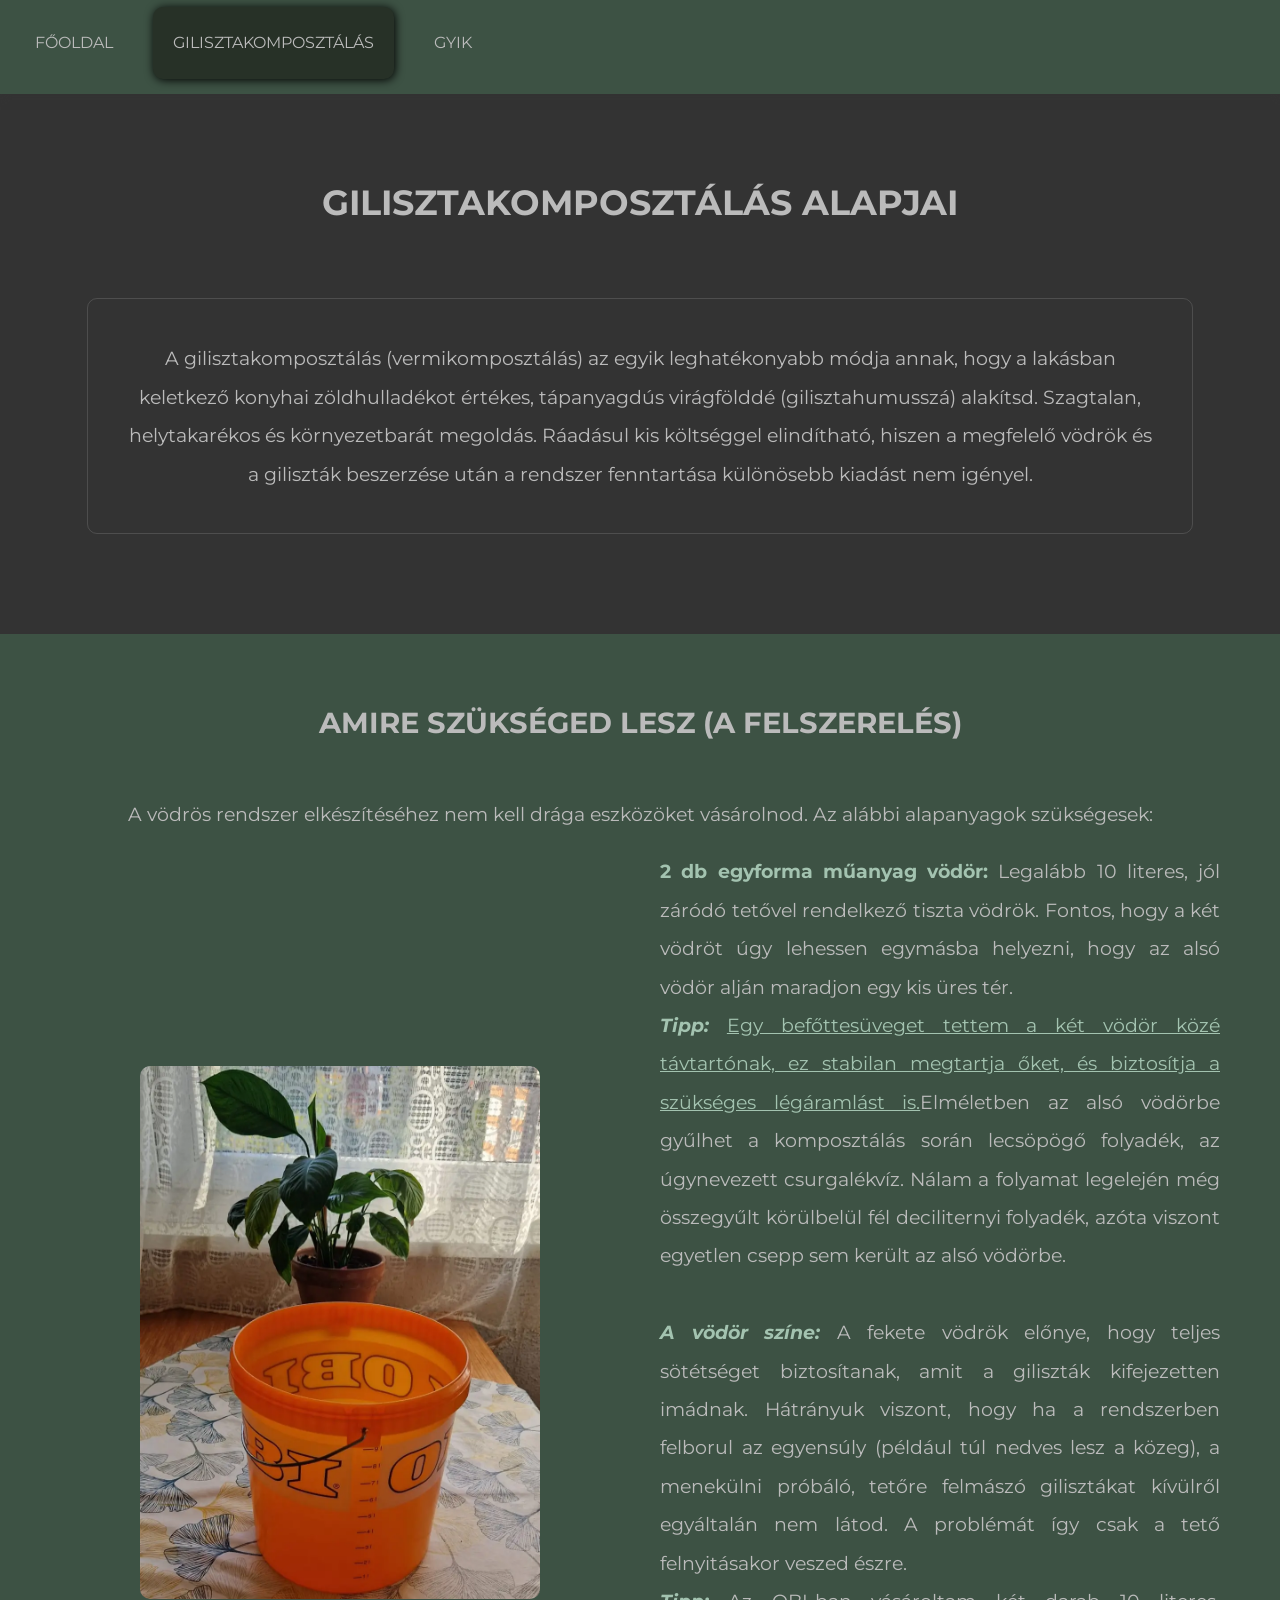
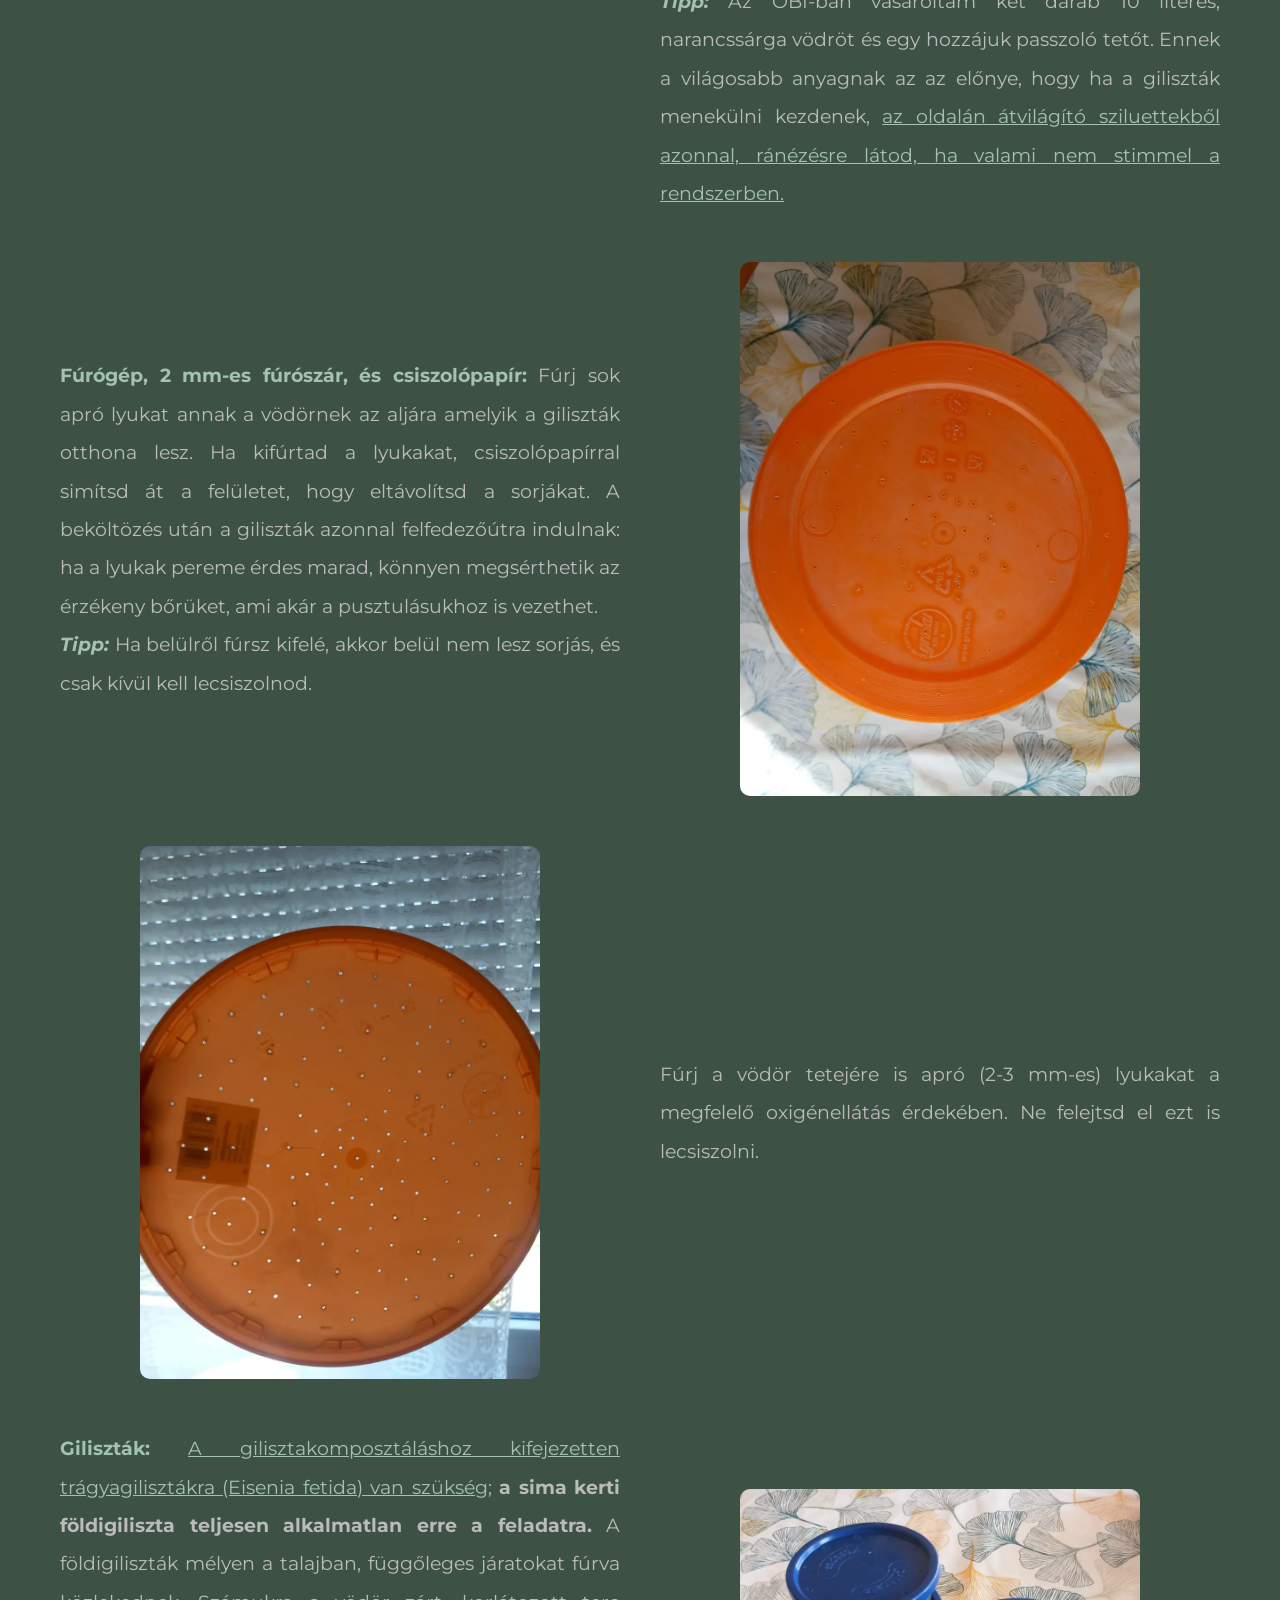
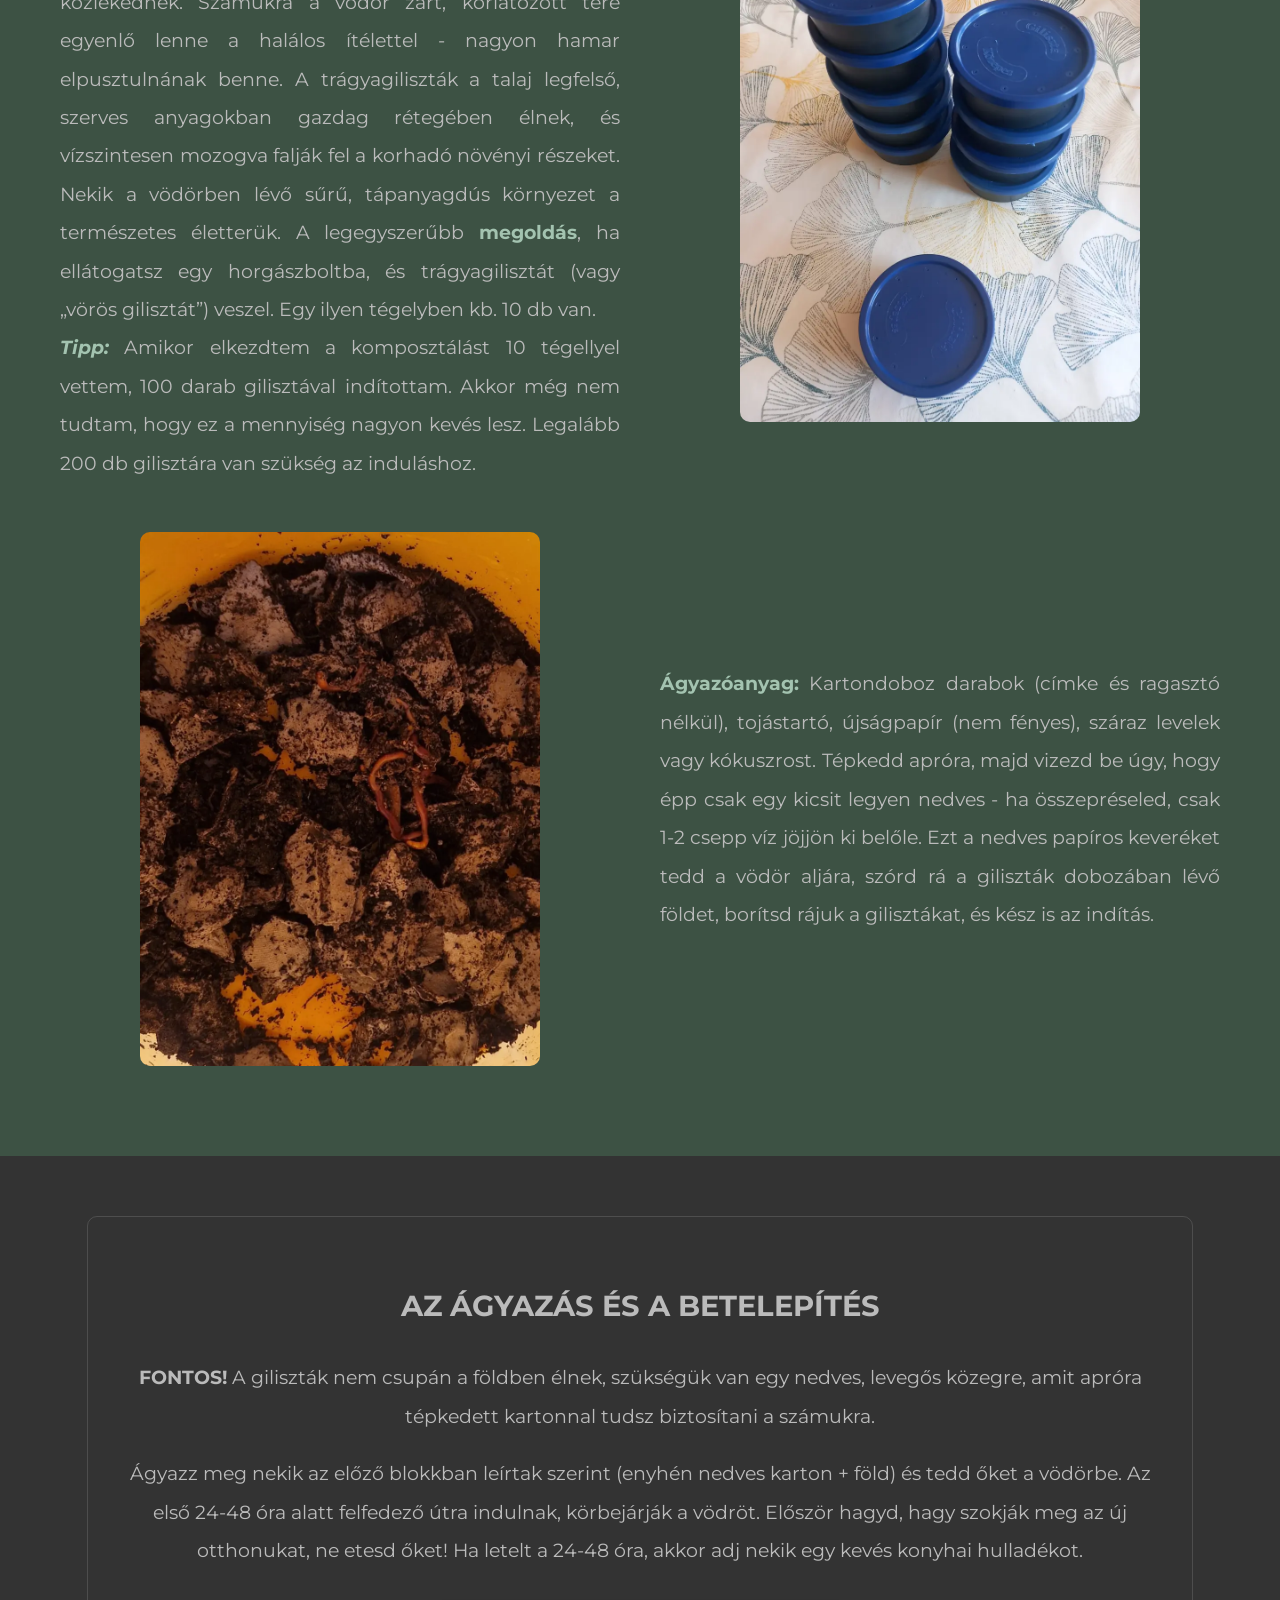
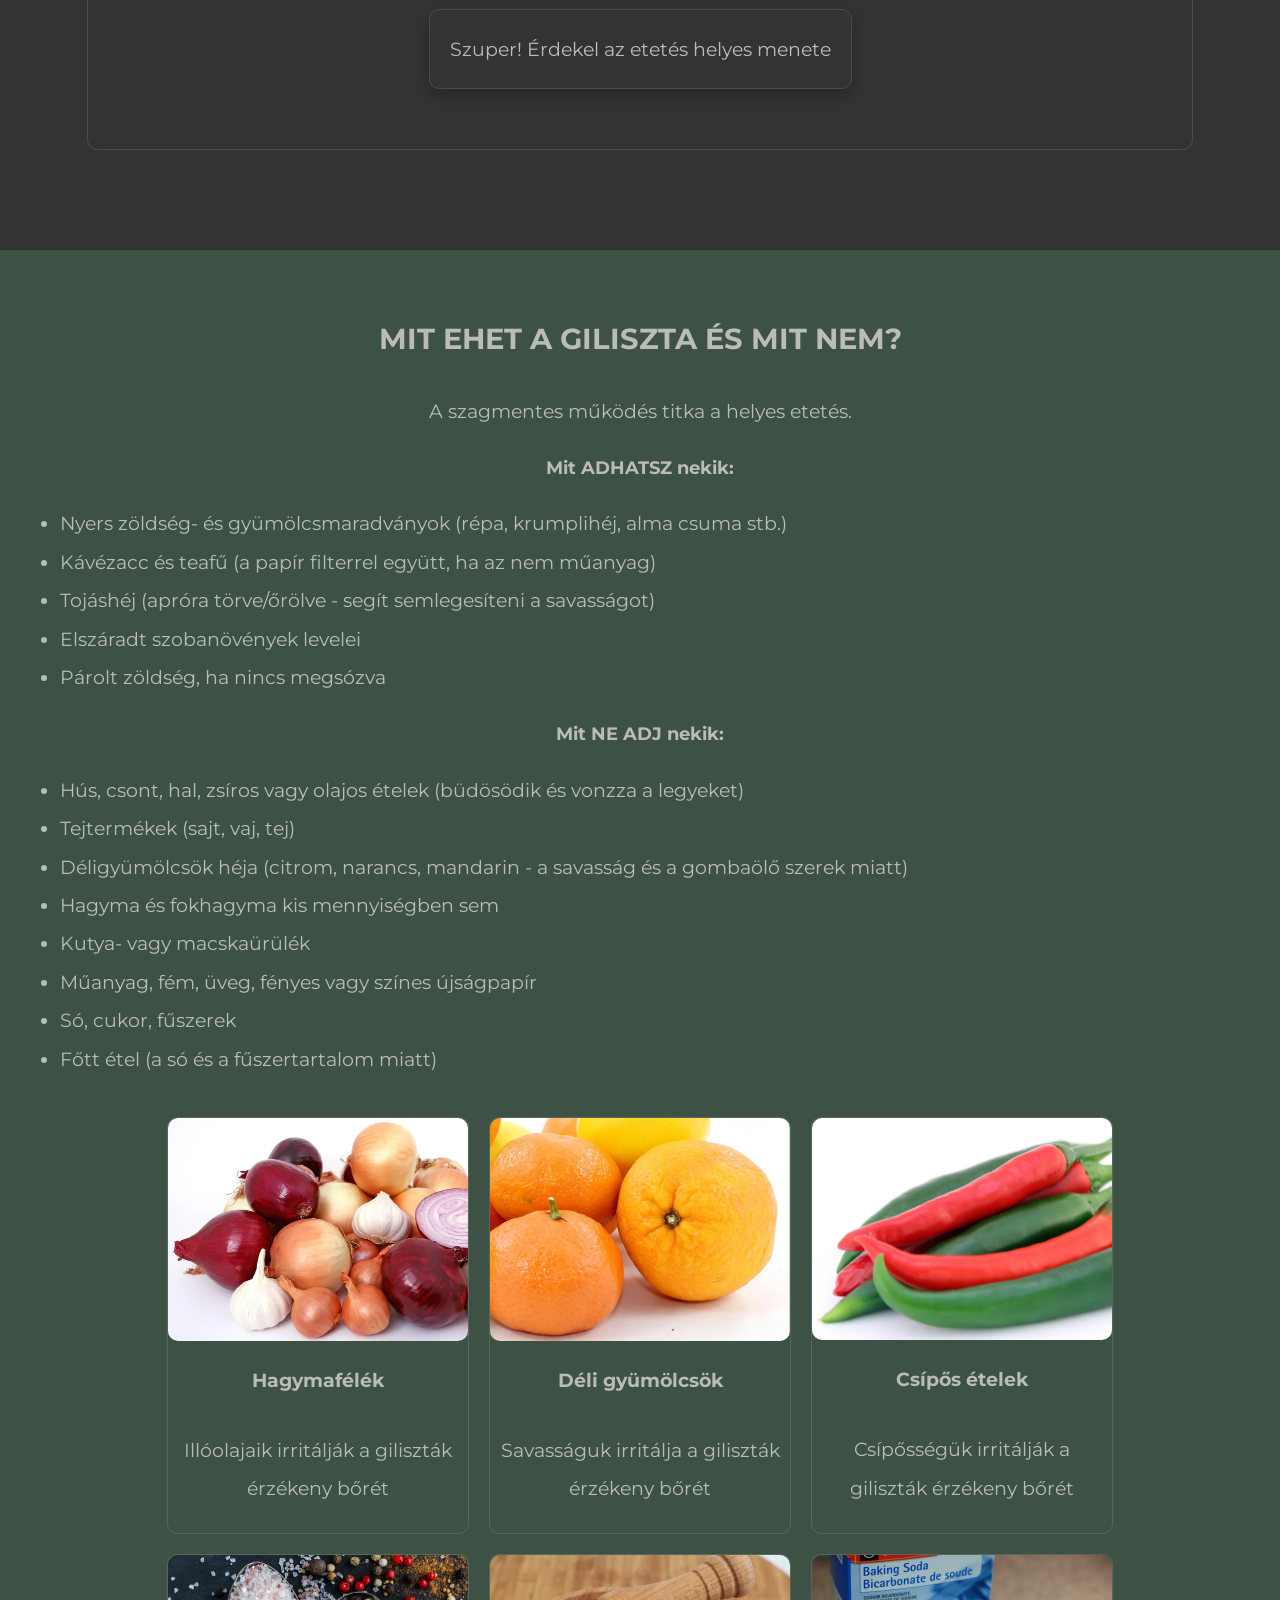
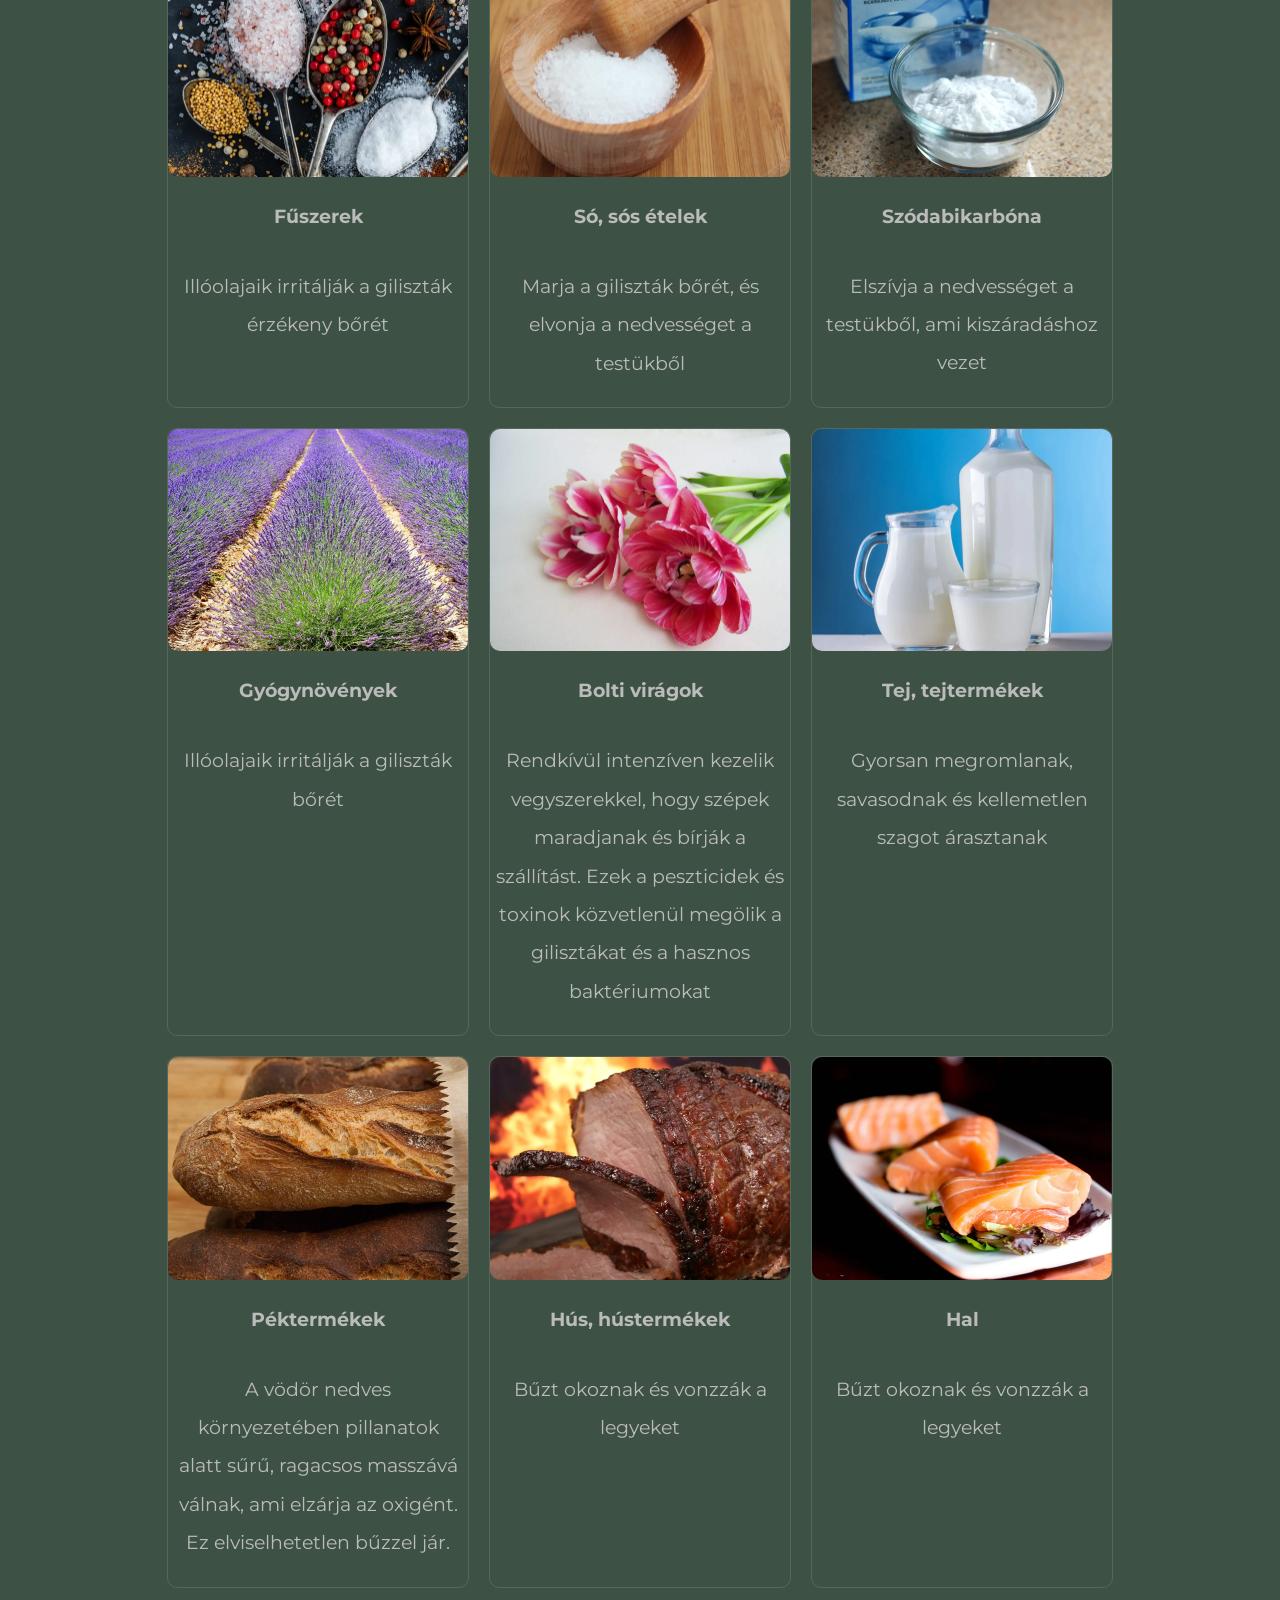
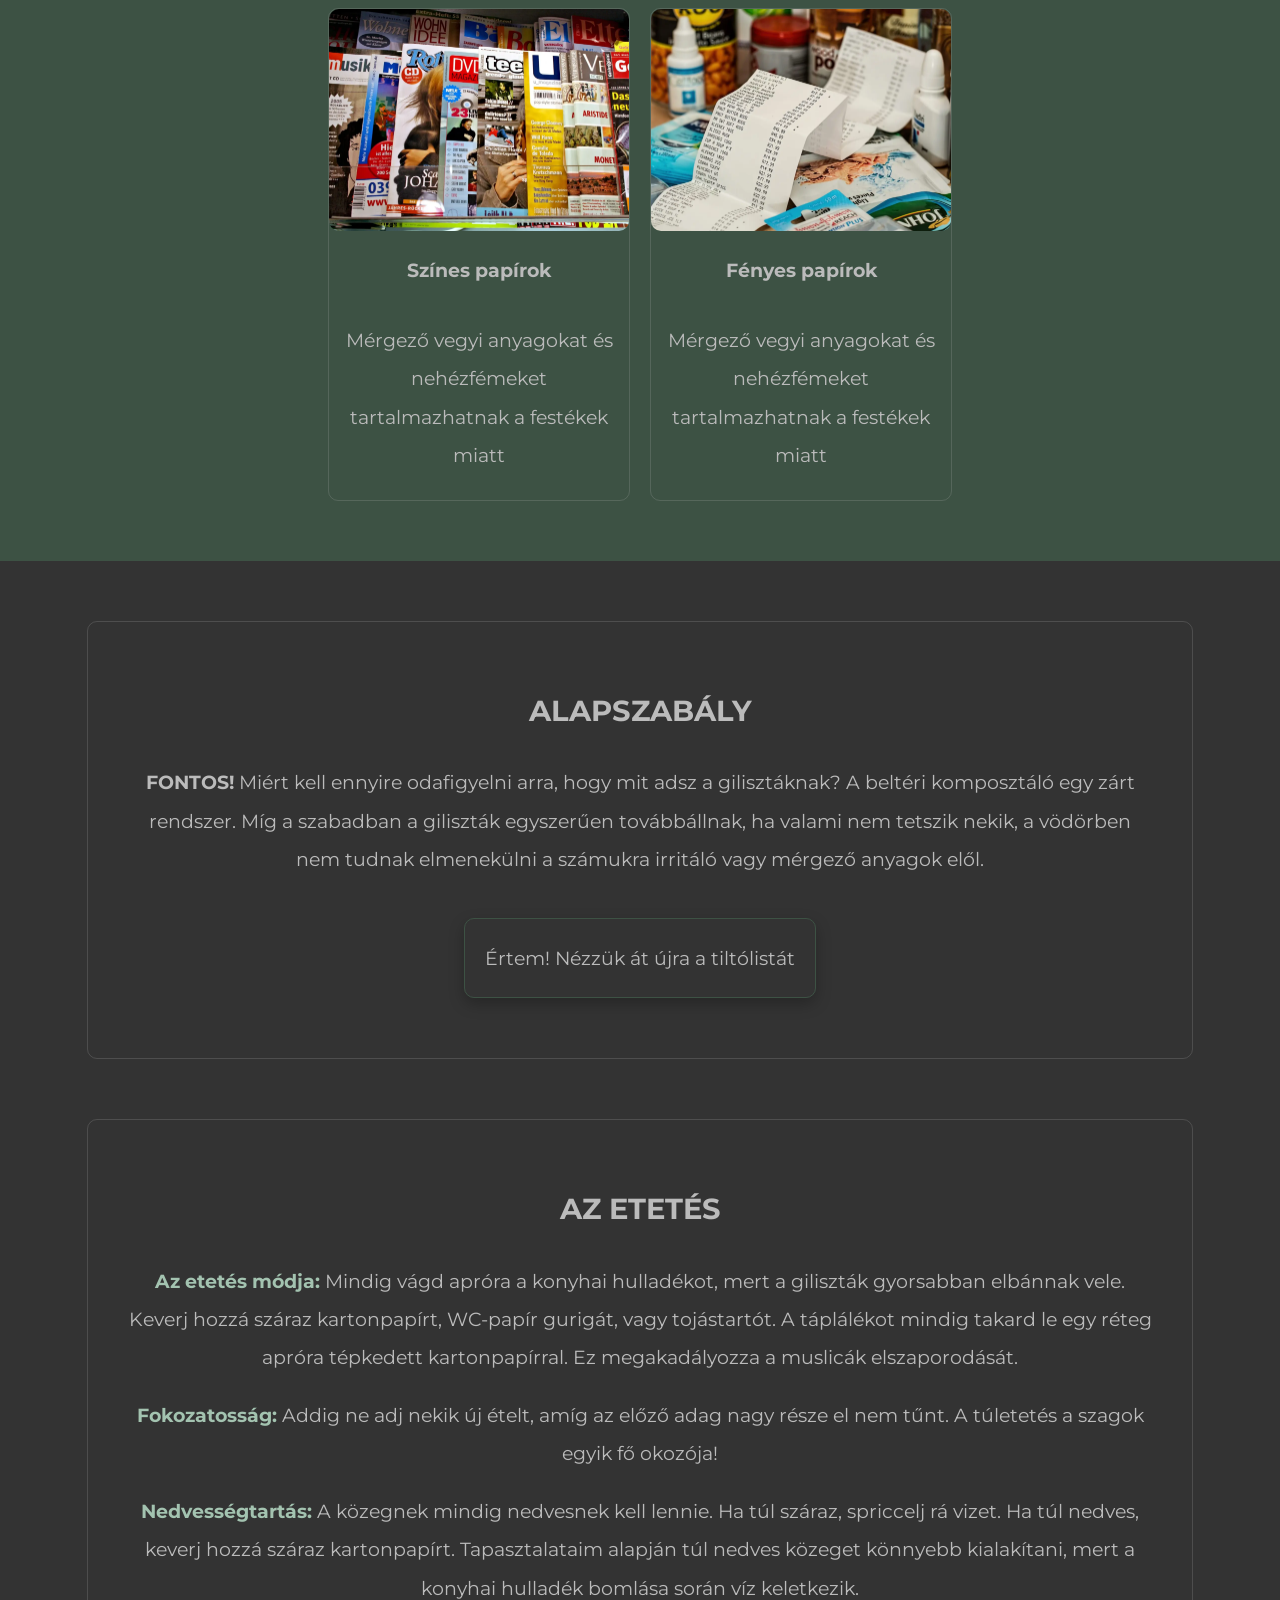
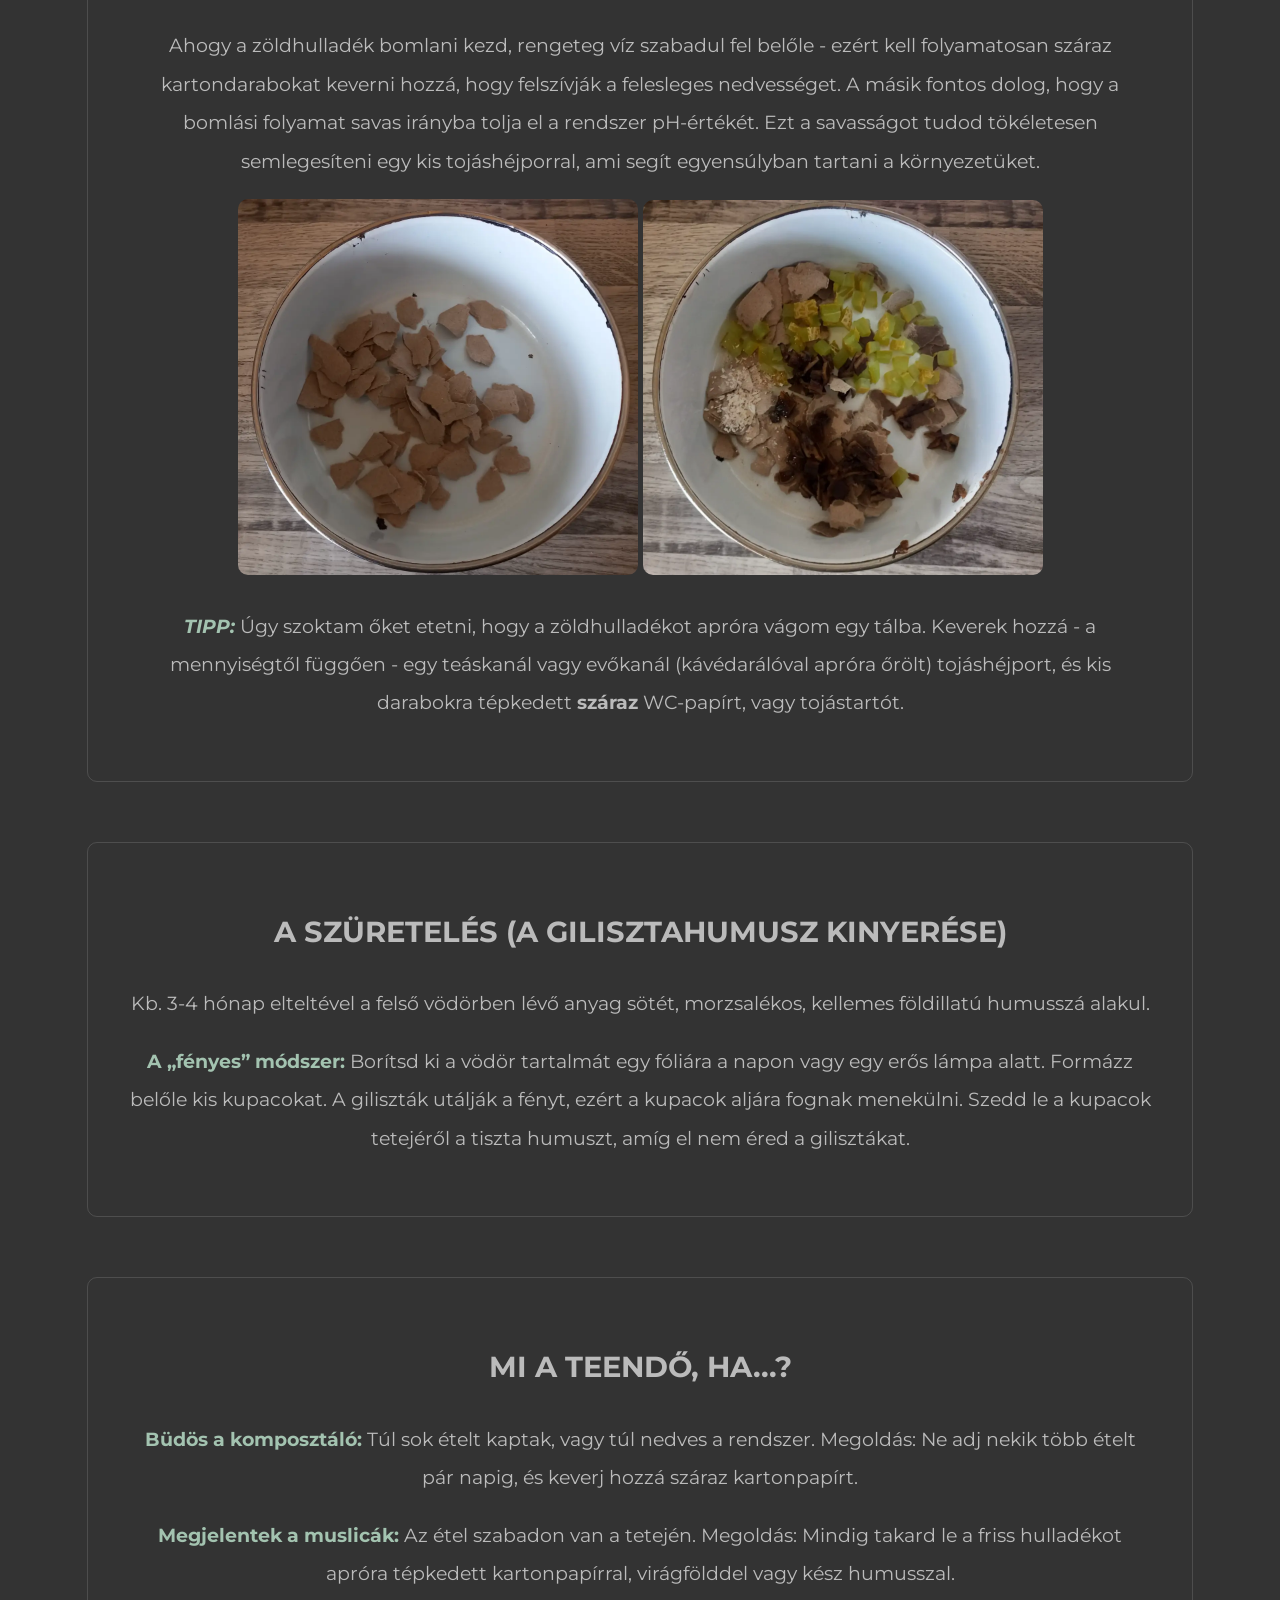
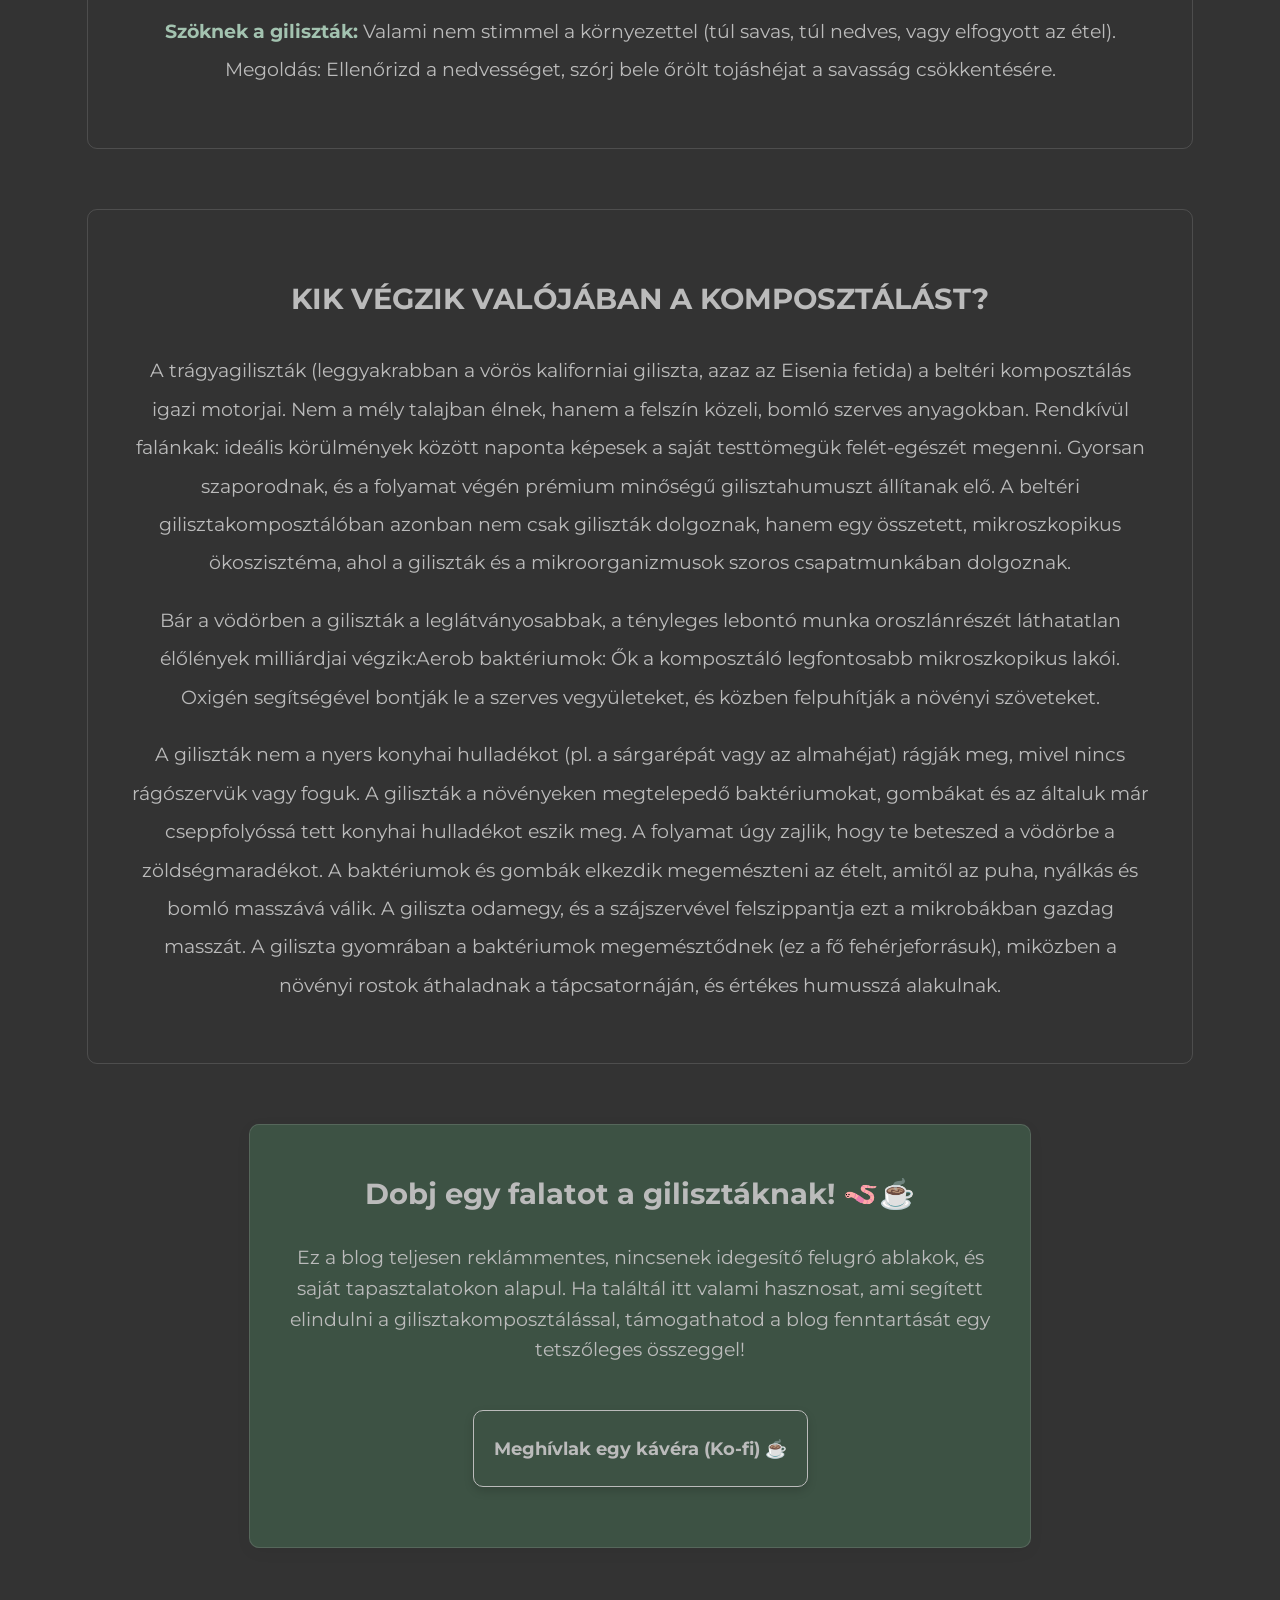
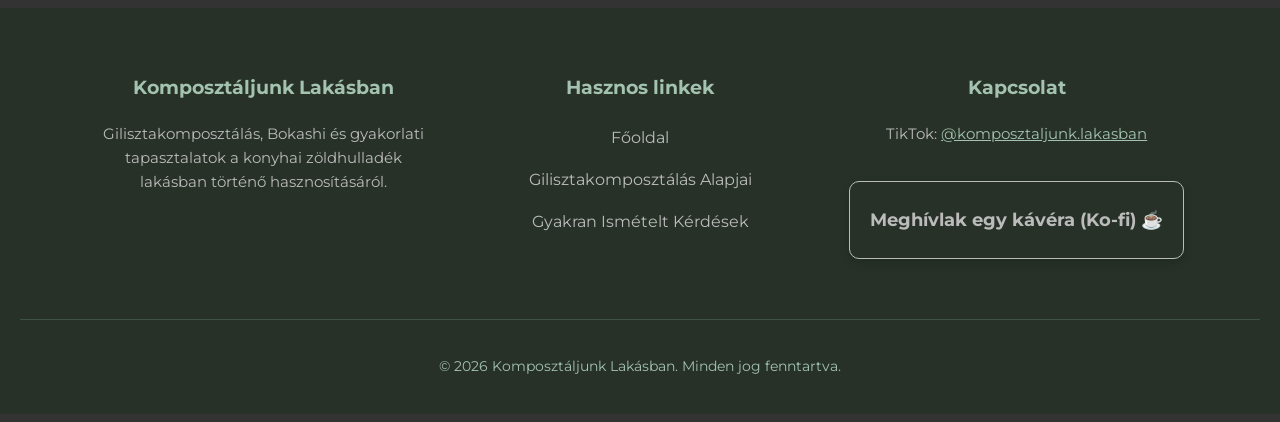
==== gilisztakomposztalas.html @ aea79023 "Update website content" ====
<!DOCTYPE html>
<html lang="hu">
<head>
    <meta charset="UTF-8">
    <meta name="viewport" content="width=device-width, initial-scale=1.0">
    <meta name="description" content="Gilisztakomposztálás lépésről lépésre lakásban: vödrös komposztáló készítése, giliszták betelepítése, etetés, hibák elhárítása és gilisztahumusz kinyerése.">
    <link rel="stylesheet" href="css/style.css">
    <link href="https://fonts.googleapis.com/css2?family=Montserrat:ital,wght@0,100..900;1,100..900&display=swap" rel="stylesheet">
    <title>Gilisztakomposztálás lépésről lépésre</title>
</head>
<body>
    <header>
        <button class="menu-toggle">☰</button>
        <nav class="main-nav">
            <a href="index.html">Főoldal</a>
            
            <div class="submenu-container">
                <a href="gilisztakomposztalas.html" class="submenu-trigger" id="active">Gilisztakomposztálás</a>
                
                <div class="submenu">
                    <a href="#1">Amire szükséged lesz (A felszerelés)</a>
                    <a href="#3">Az ágyazás és a betelepítés</a>
                    <a href="#4">Mit ehet a giliszta és mit nem?</a>
                    <a href="#5">Az etetés</a>
                    <a href="#6">A szüretelés (A gilisztahumusz kinyerése)</a>
                    <a href="#7">Mi a teendő, ha...?</a>
                    <a href="#8">Kik végzik valójában a komposztálást?</a>
                </div>
            </div>
            
            <a href="gyik.html">GYIK</a>
        </nav>

        <h1 id="0">Gilisztakomposztálás alapjai</h1>
        <p class="block">A gilisztakomposztálás (vermikomposztálás) az egyik leghatékonyabb módja annak, hogy a lakásban keletkező konyhai zöldhulladékot értékes, tápanyagdús virágfölddé (gilisztahumusszá) alakítsd. Szagtalan, helytakarékos és környezetbarát megoldás. Ráadásul kis költséggel elindítható, hiszen a megfelelő vödrök és a giliszták beszerzése után a rendszer fenntartása különösebb kiadást nem igényel.</p>  
    </header>

    <main>
        <section class="first bgblock">
            <h2 id="1">Amire szükséged lesz (A felszerelés)</h2>
            <p style="text-align: center;">A vödrös rendszer elkészítéséhez nem kell drága eszközöket vásárolnod. Az alábbi alapanyagok szükségesek:</p>
            <div class="box">
                <img class="box-img" src="assets/images/vodor.webp" alt="10 literes OBI-s vödör">
                <p><b>2 db egyforma műanyag vödör:</b> Legalább 10 literes, jól záródó tetővel rendelkező tiszta vödrök. Fontos, hogy a két vödröt úgy lehessen egymásba helyezni, hogy az alsó vödör alján maradjon egy kis üres tér.<br> <b><i>Tipp: </i></b><a href="assets/images/tavtarto.webp" target="_blank" rel="noopener">Egy befőttesüveget tettem a két vödör közé távtartónak, ez stabilan megtartja őket, és biztosítja a szükséges légáramlást is.</a>Elméletben az alsó vödörbe gyűlhet a komposztálás során lecsöpögő folyadék, az úgynevezett csurgalékvíz. Nálam a folyamat legelején még összegyűlt körülbelül fél deciliternyi folyadék, azóta viszont egyetlen csepp sem került az alsó vödörbe.<br><br><b><i>A vödör színe:</i></b> A fekete vödrök előnye, hogy teljes sötétséget biztosítanak, amit a giliszták kifejezetten imádnak. Hátrányuk viszont, hogy ha a rendszerben felborul az egyensúly (például túl nedves lesz a közeg), a menekülni próbáló, tetőre felmászó gilisztákat kívülről egyáltalán nem látod. A problémát így csak a tető felnyitásakor veszed észre. <br> <b><i>Tipp: </i></b> Az OBI-ban vásároltam két darab 10 literes, narancssárga vödröt és egy hozzájuk passzoló tetőt. Ennek a világosabb anyagnak az az előnye, hogy ha a giliszták menekülni kezdenek, <a href="assets/images/sziluett.webp" target="_blank" rel="noopener">az oldalán átvilágító sziluettekből azonnal, ránézésre látod, ha valami nem stimmel a rendszerben.</a></p>
            </div>
            <div class="box">
                <img class="box-img" src="assets/images/vodoralj.webp" alt="A vödör alja kifúrt szellőzőnyílásokkal">
                <p><b>Fúrógép, 2 mm-es fúrószár, és csiszolópapír:</b> Fúrj sok apró lyukat annak a vödörnek az aljára amelyik a giliszták otthona lesz. Ha kifúrtad a lyukakat, csiszolópapírral simítsd át a felületet, hogy eltávolítsd a sorjákat. A beköltözés után a giliszták azonnal felfedezőútra indulnak: ha a lyukak pereme érdes marad, könnyen megsérthetik az érzékeny bőrüket, ami akár a pusztulásukhoz is vezethet.<br> <b><i>Tipp: </b></i>Ha belülről fúrsz kifelé, akkor belül nem lesz sorjás, és csak kívül kell lecsiszolnod.</p>
            </div>
            <div class="box">
                <img class="box-img" src="assets/images/vodor-teto.webp" alt="Kifúrt lyukak a vödör tetején">
                <p>Fúrj a vödör tetejére is apró (2-3 mm-es) lyukakat a megfelelő oxigénellátás érdekében. Ne felejtsd el ezt is lecsiszolni.</p>
            </div>

            <div class="box">
                <img class="box-img" src="assets/images/giliszta_tegely.webp" alt="Trágyagiliszták egy tégelyben">
                <p><b>Giliszták: </b><a href="assets/images/gilisztak.webp" target="_blank" rel="noopener">A gilisztakomposztáláshoz kifejezetten trágyagilisztákra (Eisenia fetida) van szükség;</a> <strong>a sima kerti földigiliszta teljesen alkalmatlan erre a feladatra.</strong> A földigiliszták mélyen a talajban, függőleges járatokat fúrva közlekednek. Számukra a vödör zárt, korlátozott tere egyenlő lenne a halálos ítélettel - nagyon hamar elpusztulnának benne. A trágyagiliszták a talaj legfelső, szerves anyagokban gazdag rétegében élnek, és vízszintesen mozogva falják fel a korhadó növényi részeket. Nekik a vödörben lévő sűrű, tápanyagdús környezet a természetes életterük. A legegyszerűbb <b>megoldás</b>, ha ellátogatsz egy horgászboltba, és trágyagilisztát (vagy „vörös gilisztát”) veszel. Egy ilyen tégelyben kb. 10 db van. <br> <b><i>Tipp:</i></b> Amikor elkezdtem a komposztálást 10 tégellyel vettem, 100 darab gilisztával indítottam. Akkor még nem tudtam, hogy ez a mennyiség nagyon kevés lesz. Legalább 200 db gilisztára van szükség az induláshoz.</p>
            </div>

            <div class="box">
                <img class="box-img" src="assets/images/agyazoanyag.webp" alt="Apróra tépkedett, benedvesített karton ágyazóanyag">
                <p><b>Ágyazóanyag:</b> Kartondoboz darabok (címke és ragasztó nélkül), tojástartó, újságpapír (nem fényes), száraz levelek vagy kókuszrost. Tépkedd apróra, majd vizezd be úgy, hogy épp csak egy kicsit legyen nedves - ha összepréseled, csak 1-2 csepp víz jöjjön ki belőle. Ezt a nedves papíros keveréket tedd a vödör aljára, szórd rá a giliszták dobozában lévő földet, borítsd rájuk a gilisztákat, és kész is az indítás.</p>
            </div>
        </section>

        <section class="block">
            <h2 id="3">Az ágyazás és a betelepítés</h2>
            <p><strong>FONTOS!</strong> A giliszták nem csupán a földben élnek, szükségük van egy nedves, levegős közegre, amit apróra tépkedett kartonnal tudsz biztosítani a számukra.</p>
            <p>Ágyazz meg nekik az előző blokkban leírtak szerint (enyhén nedves karton + föld) és tedd őket a vödörbe. Az első 24-48 óra alatt felfedező útra indulnak, körbejárják a vödröt. Először hagyd, hagy szokják meg az új otthonukat, ne etesd őket! Ha letelt a 24-48 óra, akkor adj nekik egy kevés konyhai hulladékot.</p>
            <a href="#5" class="btn">Szuper! Érdekel az etetés helyes menete</a>
        </section>

        <section class="bgblock">
            <h2 id="4" style="text-align: center;">Mit ehet a giliszta és mit nem?</h2>
            <p style="text-align: center;">A szagmentes működés titka a helyes etetés.</p>

            <h3>Mit ADHATSZ nekik:</h3>
                <ul class="list">
                    <li>Nyers zöldség- és gyümölcsmaradványok (répa, krumplihéj, alma csuma stb.)</li>
                    <li>Kávézacc és teafű (a papír filterrel együtt, ha az nem műanyag)</li>
                    <li>Tojáshéj (apróra törve/őrölve - segít semlegesíteni a savasságot)</li>
                    <li>Elszáradt szobanövények levelei</li>
                    <li>Párolt zöldség, ha nincs megsózva</li>
                </ul>

            <h3 id="stop">Mit NE ADJ nekik:</h3>
                <ul class="list">
                    <li>Hús, csont, hal, zsíros vagy olajos ételek (büdösödik és vonzza a legyeket)</li>
                    <li>Tejtermékek (sajt, vaj, tej)</li>
                    <li>Déligyümölcsök héja (citrom, narancs, mandarin - a savasság és a gombaölő szerek miatt)</li>
                    <li>Hagyma és fokhagyma kis mennyiségben sem</li>
                    <li>Kutya- vagy macskaürülék</li>
                    <li>Műanyag, fém, üveg, fényes vagy színes újságpapír</li>
                    <li>Só, cukor, fűszerek</li>
                    <li>Főtt étel (a só és a fűszertartalom miatt)</li>
                </ul>

                <div class="container-card">
                    <div class="card">
                        <img class="card-img" src="assets/images/hagyma.webp" alt="">
                        <h4>Hagymafélék</h4>
                        <p>Illóolajaik irritálják a giliszták érzékeny bőrét</p>
                    </div>

                    <div class="card">
                        <img class="card-img" src="assets/images/citrom.webp" alt="">
                        <h4>Déli gyümölcsök</h4>
                        <p>Savasságuk irritálja a giliszták érzékeny bőrét</p>
                    </div>

                    <div class="card">
                        <img class="card-img" src="assets/images/chili.webp" alt="">
                        <h4>Csípős ételek</h4>
                        <p>Csípősségük irritálják a giliszták érzékeny bőrét</p>
                    </div>

                    <div class="card">
                        <img class="card-img" src="assets/images/fuszerek.webp" alt="">
                        <h4>Fűszerek</h4>
                        <p>Illóolajaik irritálják a giliszták érzékeny bőrét</p>
                    </div>

                    <div class="card">
                        <img class="card-img" src="assets/images/so.webp" alt="">
                        <h4>Só, sós ételek</h4>
                        <p>Marja a giliszták bőrét, és elvonja a nedvességet a testükből</p>
                    </div>

                    <div class="card">
                        <img class="card-img" src="assets/images/szodabikarbona.webp" alt="">
                        <h4>Szódabikarbóna</h4>
                        <p>Elszívja a nedvességet a testükből, ami kiszáradáshoz vezet</p>
                    </div>

                    <div class="card">
                        <img class="card-img" src="assets/images/gyogynoveny.webp" alt="">
                        <h4>Gyógynövények</h4>
                        <p>Illóolajaik irritálják a giliszták bőrét</p>
                    </div>

                    <div class="card">
                        <img class="card-img" src="assets/images/virag.webp" alt="">
                        <h4>Bolti virágok</h4>
                        <p>Rendkívül intenzíven kezelik vegyszerekkel, hogy szépek maradjanak és bírják a szállítást. Ezek a peszticidek és toxinok közvetlenül megölik a gilisztákat és a hasznos baktériumokat</p>
                    </div>

                    <div class="card">
                        <img class="card-img" src="assets/images/tejtermekek.webp" alt="">
                        <h4>Tej, tejtermékek</h4>
                        <p>Gyorsan megromlanak, savasodnak és kellemetlen szagot árasztanak</p>
                    </div>

                    <div class="card"> 
                        <img class="card-img" src="assets/images/pektermekek.webp" alt="">
                        <h4>Péktermékek</h4>
                        <p>A vödör nedves környezetében pillanatok alatt sűrű, ragacsos masszává válnak, ami elzárja az oxigént. Ez elviselhetetlen bűzzel jár.</p>
                    </div>

                    <div class="card">
                        <img class="card-img" src="assets/images/hustermekek.webp" alt="">
                        <h4>Hús, hústermékek</h4>
                        <p>Bűzt okoznak és vonzzák a legyeket</p>
                    </div>

                    <div class="card">
                        <img class="card-img" src="assets/images/hal.webp" alt="">
                        <h4>Hal</h4>
                        <p>Bűzt okoznak és vonzzák a legyeket</p>
                    </div>

                    <div class="card">
                        <img class="card-img" src="assets/images/magazin.webp" alt="">
                        <h4>Színes papírok</h4>
                        <p>Mérgező vegyi anyagokat és nehézfémeket tartalmazhatnak a festékek miatt</p>
                    </div>

                    <div class="card">
                        <img class="card-img" src="assets/images/blokk.webp" alt="">
                        <h4>Fényes papírok</h4>
                        <p>Mérgező vegyi anyagokat és nehézfémeket tartalmazhatnak a festékek miatt</p>
                    </div>
                </div>
        </section>

        <section id="basic" class="block">
            <h2 id="basic-szabaly">Alapszabály</h2>
            <p><strong>FONTOS!</strong> Miért kell ennyire odafigyelni arra, hogy mit adsz a gilisztáknak? A beltéri komposztáló egy zárt rendszer. Míg a szabadban a giliszták egyszerűen továbbállnak, ha valami nem tetszik nekik, a vödörben nem tudnak elmenekülni a számukra irritáló vagy mérgező anyagok elől.</p>
            <a href="#stop" class="btn">Értem! Nézzük át újra a tiltólistát</a>
        </section>

        <section class="block">
            <h2 id="5">Az etetés</h2>
            <p><b>Az etetés módja:</b> Mindig vágd apróra a konyhai hulladékot, mert a giliszták gyorsabban elbánnak vele. Keverj hozzá száraz kartonpapírt, WC-papír gurigát, vagy tojástartót. A táplálékot mindig takard le egy réteg apróra tépkedett kartonpapírral. Ez megakadályozza a muslicák elszaporodását.</p>

            <p><b>Fokozatosság:</b> Addig ne adj nekik új ételt, amíg az előző adag nagy része el nem tűnt. A túletetés a szagok egyik fő okozója!</p>

            <p><b>Nedvességtartás:</b> A közegnek mindig nedvesnek kell lennie. Ha túl száraz, spriccelj rá vizet. Ha túl nedves, keverj hozzá száraz kartonpapírt. Tapasztalataim alapján túl nedves közeget könnyebb kialakítani, mert a konyhai hulladék bomlása során víz keletkezik.</p>

            <p>Ahogy a zöldhulladék bomlani kezd, rengeteg víz szabadul fel belőle - ezért kell folyamatosan száraz kartondarabokat keverni hozzá, hogy felszívják a felesleges nedvességet. A másik fontos dolog, hogy a bomlási folyamat savas irányba tolja el a rendszer pH-értékét. Ezt a savasságot tudod tökéletesen semlegesíteni egy kis tojáshéjporral, ami segít egyensúlyban tartani a környezetüket.</p>

            <img class="etetes-img" src="assets/images/etetes1.webp" alt="Egy mély tál, amiben egy WC-papír guriga apró darabokra van tépkedve.">
            <img class="etetes-img" src="assets/images/etetes2.webp" alt="Ugyanaz a mély tál, amiben a WC-papír guriga darabok mellett banánhéj, sárgadinnyehéj darabok és egy kevés tojáshéjpor van.">

            <p><b><i>TIPP: </i></b>Úgy szoktam őket etetni, hogy a zöldhulladékot apróra vágom egy tálba. Keverek hozzá - a mennyiségtől függően - egy teáskanál vagy evőkanál (kávédarálóval apróra őrölt) tojáshéjport, és kis darabokra tépkedett <strong>száraz</strong> WC-papírt, vagy tojástartót.</p>

        </section>

        <section class="block">
            <h2 id="6">A szüretelés (A gilisztahumusz kinyerése)</h2>

            <p>Kb. 3-4 hónap elteltével a felső vödörben lévő anyag sötét, morzsalékos, kellemes földillatú humusszá alakul.</p>

            <p><b>A „fényes” módszer:</b> Borítsd ki a vödör tartalmát egy fóliára a napon vagy egy erős lámpa alatt. Formázz belőle kis kupacokat. A giliszták utálják a fényt, ezért a kupacok aljára fognak menekülni. Szedd le a kupacok tetejéről a tiszta humuszt, amíg el nem éred a gilisztákat.</p>
        </section>

        <section class="block">
            <h2 id="7">Mi a teendő, ha...?</h2>

            <p><b>Büdös a komposztáló:</b> Túl sok ételt kaptak, vagy túl nedves a rendszer. Megoldás: Ne adj nekik több ételt pár napig, és keverj hozzá száraz kartonpapírt.</p>

            <p><b>Megjelentek a muslicák:</b> Az étel szabadon van a tetején. Megoldás: Mindig takard le a friss hulladékot apróra tépkedett kartonpapírral, virágfölddel vagy kész humusszal.</p>

            <p><b>Szöknek a giliszták:</b> Valami nem stimmel a környezettel (túl savas, túl nedves, vagy elfogyott az étel). Megoldás: Ellenőrizd a nedvességet, szórj bele őrölt tojáshéjat a savasság csökkentésére.</p>
    
        </section>

        <section class="block">
            <h2 id="8">Kik végzik valójában a komposztálást?</h2>
            <p>A trágyagiliszták (leggyakrabban a vörös kaliforniai giliszta, azaz az Eisenia fetida) a beltéri komposztálás igazi motorjai. Nem a mély talajban élnek, hanem a felszín közeli, bomló szerves anyagokban. Rendkívül falánkak: ideális körülmények között naponta képesek a saját testtömegük felét-egészét megenni. Gyorsan szaporodnak, és a folyamat végén prémium minőségű gilisztahumuszt állítanak elő. A beltéri gilisztakomposztálóban azonban nem csak giliszták dolgoznak, hanem egy összetett, mikroszkopikus ökoszisztéma, ahol a giliszták és a mikroorganizmusok szoros csapatmunkában dolgoznak.</p>
            <p>Bár a vödörben a giliszták a leglátványosabbak, a tényleges lebontó munka oroszlánrészét láthatatlan élőlények milliárdjai végzik:Aerob baktériumok: Ők a komposztáló legfontosabb mikroszkopikus lakói. Oxigén segítségével bontják le a szerves vegyületeket, és közben felpuhítják a növényi szöveteket.</p>
            <p>A giliszták nem a nyers konyhai hulladékot (pl. a sárgarépát vagy az almahéjat) rágják meg, mivel nincs rágószervük vagy foguk. A giliszták a növényeken megtelepedő baktériumokat, gombákat és az általuk már cseppfolyóssá tett konyhai hulladékot eszik meg. A folyamat úgy zajlik, hogy te beteszed a vödörbe a zöldségmaradékot. A baktériumok és gombák elkezdik megemészteni az ételt, amitől az puha, nyálkás és bomló masszává válik. A giliszta odamegy, és a szájszervével felszippantja ezt a mikrobákban gazdag masszát. A giliszta gyomrában a baktériumok megemésztődnek (ez a fő fehérjeforrásuk), miközben a növényi rostok áthaladnak a tápcsatornáján, és értékes humusszá alakulnak.</p>
        </section>


    </main>

    <div class="kofi-honesty-box">
        <h3>Dobj egy falatot a gilisztáknak! 🪱☕</h3>
        <p>Ez a blog teljesen reklámmentes, nincsenek idegesítő felugró ablakok, és saját tapasztalatokon alapul. Ha találtál itt valami hasznosat, ami segített elindulni a gilisztakomposztálással, támogathatod a blog fenntartását egy tetszőleges összeggel!</p>
        
        <div class="kofi-container">
            <a href="https://ko-fi.com/mindidsgn" target="_blank" rel="noopener" class="kofi-btn">
            Meghívlak egy kávéra (Ko-fi) ☕
            </a>
        </div>
    </div>

    <footer class="site-footer">
        <div class="footer-content">
            
            <div class="footer-section about">
                <h3>Komposztáljunk Lakásban</h3>
                <p>Gilisztakomposztálás, Bokashi és gyakorlati tapasztalatok a konyhai zöldhulladék lakásban történő hasznosításáról.</p>
            </div>

            <div class="footer-section links">
                <h3>Hasznos linkek</h3>
                <ul>
                    <li><a href="index.html">Főoldal</a></li>
                    <li><a href="gilisztakomposztalas.html">Gilisztakomposztálás Alapjai</a></li>
                    <li><a href="gyik.html">Gyakran Ismételt Kérdések</a></li>
                </ul>
            </div>

            <div class="footer-section contact">
                <h3>Kapcsolat</h3>
                <p class="social-link">TikTok: <a href="https://www.tiktok.com/@komposztaljunk.lakasban" target="_blank" rel="noopener">@komposztaljunk.lakasban</a></p>
            
                <div class="kofi-container">
                    <a href="https://ko-fi.com/mindidsgn" target="_blank" rel="noopener" class="kofi-btn">
                    Meghívlak egy kávéra (Ko-fi) ☕
                    </a>
                </div>
            </div>

        </div>

        <div class="footer-bottom">
            <p>&copy; 2026 Komposztáljunk Lakásban. Minden jog fenntartva.</p>
        </div>
    </footer>


    <script>
        const menuToggle = document.querySelector('.menu-toggle');
        const mainNav = document.querySelector('.main-nav');

        menuToggle.addEventListener('click', function() {
            mainNav.classList.toggle('open');
        });
    </script>
</body>
</html>
---- css/style.css ----
body {
  padding-top: 60px;
    background-color: #333;
    color: #bbb;
    width: 100%;
    margin-left: auto;
    margin-right: auto;
    font-family: Montserrat, sans-serif;
    text-align: justify;
    line-height: 2;
}



.main-nav {
    display: flex;
    gap: 20px;
    align-items: center;
    background-color: #3d5244;
    padding: 15px;
    margin-top: -8px;
    position: fixed;
    top: 0;
    width: 100%;
    z-index: 1000;
    box-shadow: 1px 1px 10px #333;
    box-sizing: border-box;
}

.main-nav > a, 
.submenu-trigger {
    color: #bbb;
    text-decoration: none;
    padding: 20px;
    text-transform: uppercase;
    display: block;
}

.main-nav a:hover {
    color: #bbb;
    border-radius: 10px;
    background-color: #273127;
    box-shadow: 1px 1px 10px black;
}

#active {
  color: #bbb;
  border-radius: 10px;
  background-color: #273127;
  box-shadow: 1px 1px 10px black;
}

.submenu {
    display: none; 
    position: absolute;
    background-color: #f0f0f0;
    box-shadow: 0px 4px 8px rgba(0,0,0,0.1);
    border-radius: 10px;
    padding: 10px;
    min-width: 300px;
    z-index: 100;
}

.submenu a {
    display: block;
    color: #333;
    padding: 8px 12px;
    text-decoration: none;
    border-bottom: 1px solid rgba(43, 58, 48, 0.15); 
}

.submenu a:last-child {
  border-bottom: none; 
}

.submenu a:hover {
    background-color: #3d5244;
    color: #bbb;
}

.submenu-container:hover .submenu {
    display: block;
}

.submenu-container {
    position: relative;

}

.menu-toggle {
    display: none;
}

@media (max-width: 768px) {

    .menu-toggle {
        display: block;
        margin: 10px auto;
        padding: 8px 15px;
        font-size: 40px;
        color: #bbb;
        background-color: #3d5244;
        border: none;
        border-radius: 10px;
        cursor: pointer;
        box-shadow: 1px 1px 10px #333;
    }

    .main-nav {
        display: none;
    }

    .main-nav.open {
        display: flex;
    }

    .submenu {
      display: none;
    }

    .submenu-container:hover .submenu {
      display: none;
    }

}

@media (max-width: 768px) {

    .main-nav {
        flex-direction: column;
        align-items: flex-start;
        gap: 5px;
        left: 0;
        right: 0;
        width: auto;
        box-sizing: border-box;
    }

    .main-nav > a,
    .submenu-trigger {
        padding: 10px;
        display: block;
    }

}




h1 {
    margin-bottom: 50px;
    text-align: center;
    text-transform: uppercase; 
}

@media (max-width: 768px) {
  h1 {
    margin-top: 120px;
    font-size: 1.4rem;
  }
}

@media (min-width: 768px) {
  h1 {
    margin-top: 100px;
    font-size: 2.2rem;
  }
}




h2 {
    margin-top: 20px;
    text-align: center;
    text-transform: uppercase;
    font-size: 1.6rem;
}

@media (max-width: 768px) {
  h2 {
    font-size: 1.2rem;
  }
}

@media (min-width: 768px) {
  h2 {
    font-size: 1.8rem;
  }
}



h3 {
    margin-top: 20px;
    text-align: center;
    font-size: 1.1rem;
}

h4 {
    margin-top: 20px;
}

a {
    color:#a3c3b0;
}

a:hover {
    color: rgba(255, 255, 0, 0.671);
}

.btn {
    display: inline-block;
    margin-top: 20px;
    margin-bottom: 20px;
    border: 1px solid rgb(61, 82, 68);
    color: #bbb;
    padding: 20px;
    border-radius: 10px;
    text-decoration: none;
    font-size: 1.2rem;
    box-shadow: 0 6px 15px rgba(0, 0, 0, 0.25);
}

@media (max-width: 768px) {
  .btn {
    padding: 15px;
    font-size: 1.0rem;
  }
}

.btn:hover {
  background-color: #3d5244;
  color: #bbb;
  transform:translateY(-4px);
  box-shadow: 0 6px 15px rgba(0, 0, 0, 0.25);
}

.block {
  width: 80%;
  margin: 60px auto;
  padding: 40px;
  text-align: center;
  border-radius: 10px;
  border: 1px solid rgb(187, 187, 187, 0.2);
}

@media (min-width: 768px) {
  .block {
    font-size: 1.2rem;
  }
}

.bgblock {
  margin-top: 100px;
  padding: 40px 0;
  background-color: #3d5244;
  color: #bbb;
  width: 100%;
}

@media (min-width: 768px) {
  .bgblock {
    font-size: 1.2rem;
  }
} 

.first {
  display: flex;
  flex-direction: column;
  align-items: center;
}

.box {
  width: 100%;
  max-width: 1200px;
  padding: 0 20px;
  box-sizing: border-box;
  display: flex;
  flex-direction: column;
  gap: 20px;
  margin-bottom: 50px;
  align-items: center;
}

.box-img {
  width: 100%;
  max-width: 400px;
  height: auto;
  border-radius: 10px;
}

.box p {
  margin: 0;
}

@media (min-width: 768px) {
  .box {
    display: grid;
    grid-template-columns: 1fr 1fr;
    gap: 40px;                  
    align-items: center;
}

.box p {
    font-size: 1.2rem; 
}

  .box:nth-child(even) {
    direction: rtl;  
  }
  .box:nth-child(even) * {
    direction: ltr;   
  }
}



.second-block-container {
  display: grid;
  grid-template-columns: repeat(2, 1fr);
  justify-content: center; 
  gap: 20px;           
  padding: 20px;

}


.second-block-card {  
  height: auto;
  border-radius: 10px;
  text-align: center;
  border: 1px solid rgb(187, 187, 187, 0.2);
  padding: 20px;          
  box-sizing: border-box; 
}

@media (max-width: 700px) {
  .second-block-container {
    grid-template-columns: 1fr;
  }
}

#fourth-block {
    margin-top: 100px;
    background-color: #3d5244;
    color: #bbb;
    padding: 40px;
}

.list li {
  text-align: left;
    margin-left: 20px;
}

@media (max-width: 768px) {
  .list li {
    margin-right: 20px;
  }
}

.container-card {
    display: flex;
    justify-content: center; 
    gap: 20px;         
    flex-wrap: wrap;         
    padding: 20px;
}

.card {
    display: inline-block;
    width: 200px;
    min-width: 300px;
    height: auto;
    border-radius: 10px;
    text-align: center;
    border: 1px solid rgb(187, 187, 187, 0.2);
}

.card-img {
    width: 300px;
    border-top-left-radius: 10px;
    border-top-right-radius: 10px;
}

.card p {
  padding: 6px;
}

img {
    display: block;
    max-width: 100%;
    height: auto;
    border-radius: 10px;
    margin-left: auto;
    margin-right: auto;
}

@media (max-width: 768px) {
  .boritokep{
    display: none;
  }
}

figure img {
  margin-top: 100px;
  width: 800px;
   max-width: 100%;
   height: auto;
}

.etetes-img {
    display: inline;
    width: 400px;
}

figcaption {
    text-align: center;
    font-size: 14px;
}

b {
  color: #a3c3b0;
}




.faq-container {
  max-width: 800px;
  margin: 40px auto;
}

.faq-item {
  background-color: #bbb;
  border-radius: 10px;
  margin-bottom: 12px;
  padding: 15px;
  transition: all 0.3s ease;
}

.faq-question {
  font-size: 1.3rem;
  font-weight: bold;
  color: #333;
  cursor: pointer;
  outline: none;
  list-style: none; 
}

.faq-question::before {
  content: "▶ ";
  color: #3d5244;
  margin-right: 8px;
  transition: transform 0.2s ease;
  display: inline-block;
}


.faq-item[open] .faq-question::before {
  transform: rotate(90deg);
}

.faq-answer {
  margin-top: 10px;
  color: #353535;
  font-size: 1.3rem;
}




.kofi-honesty-box {
  width: 80%;
  max-width: 700px;
  margin: 60px auto;
  padding: 40px;
  background-color: #3d5244;
  border-radius: 10px;
  border: 1px solid rgb(187, 187, 187, 0.2);
  text-align: center;
  color: #bbbbbb;
  box-shadow: 0 4px 15px rgba(0, 0, 0, 0.05);
}


.kofi-honesty-box h3 {
  color: #bbbbbb;
  margin-top: 0;
  margin-bottom: 15px;
  font-size: 1.8rem;
}

.kofi-honesty-box p {
  line-height: 1.6;
  font-size: 1.2rem;
  margin-bottom: 25px;
}

.kofi-container {
  display: flex;
  justify-content: center;
}


.kofi-btn {
  display: inline-block;
  color: #bbb;
  padding: 20px;
  font-weight: bold;
  font-size: 1.1rem;
  text-decoration: none;
  border-radius: 10px;
  border: 1px solid #bbb;
  transition: transform 0.2s ease, box-shadow 0.2s ease, background-color 0.2s ease;
  box-shadow: 0 4px 10px rgba(0, 0, 0, 0.15);
  margin-top: 20px;
  margin-bottom: 20px;
}

.kofi-btn:hover {
  box-shadow: 0 6px 15px rgba(0, 0, 0, 0.25);
  background-color: #bbb;
  border: 1px solid #bbb;
  color: #3d5244;
  transform:translateY(-4px);
}








.site-footer {
  background-color: #273127;
  color: #bbb;
  padding: 40px 20px 20px 20px;
  margin-top: 60px;
}

.footer-content {
  max-width: 1100px;
  margin: 0 auto;
  display: flex;
  flex-wrap: wrap;
  gap: 30px;
}

.footer-section {
  flex: 1;
  min-width: 250px;
}

.footer-section h3 {
  text-align: center;
  color: #a3c3b0;
  margin-bottom: 15px;
  font-size: 1.2rem;
}

.footer-section p {
  line-height: 1.6;
  font-size: 0.95rem;
  color: #bbb;
  text-align: center;
}

.footer-section ul {
    text-align: center;
  list-style: none;
  padding: 0;
  margin: 0;
}

.footer-section ul li {
  margin-bottom: 10px;
}

.footer-section ul li a {
  color: #bbb;
  text-decoration: none;
  transition: color 0.2s ease;
}

.footer-section ul li a:hover {
  color: #bbb;
  text-decoration: underline;
}

.footer-section .email {
  margin-top: 10px;
  font-weight: bold;
  color: #bbb;
}

.footer-bottom {
  text-align: center;
  margin-top: 40px;
  padding-top: 20px;
  border-top: 1px solid #3d5244;
  font-size: 0.85rem;
  color: #a3c3b0;
}
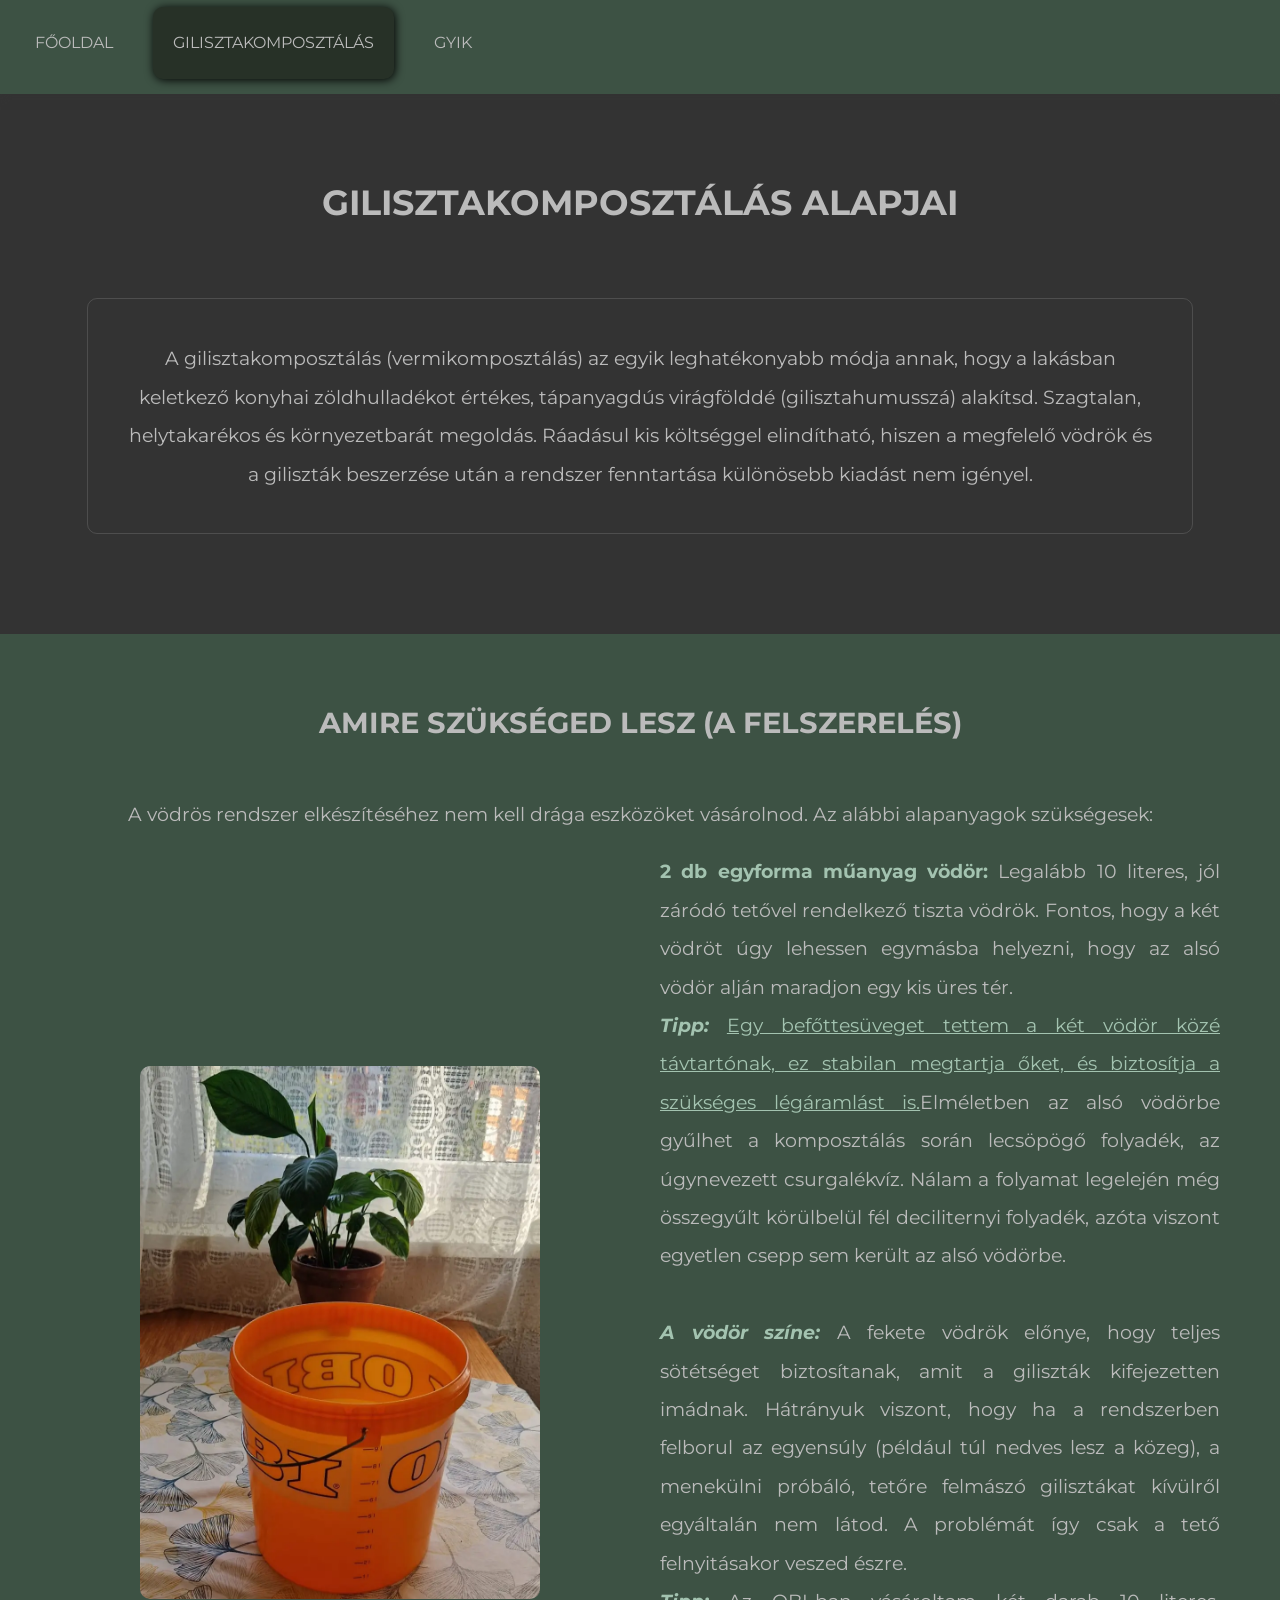
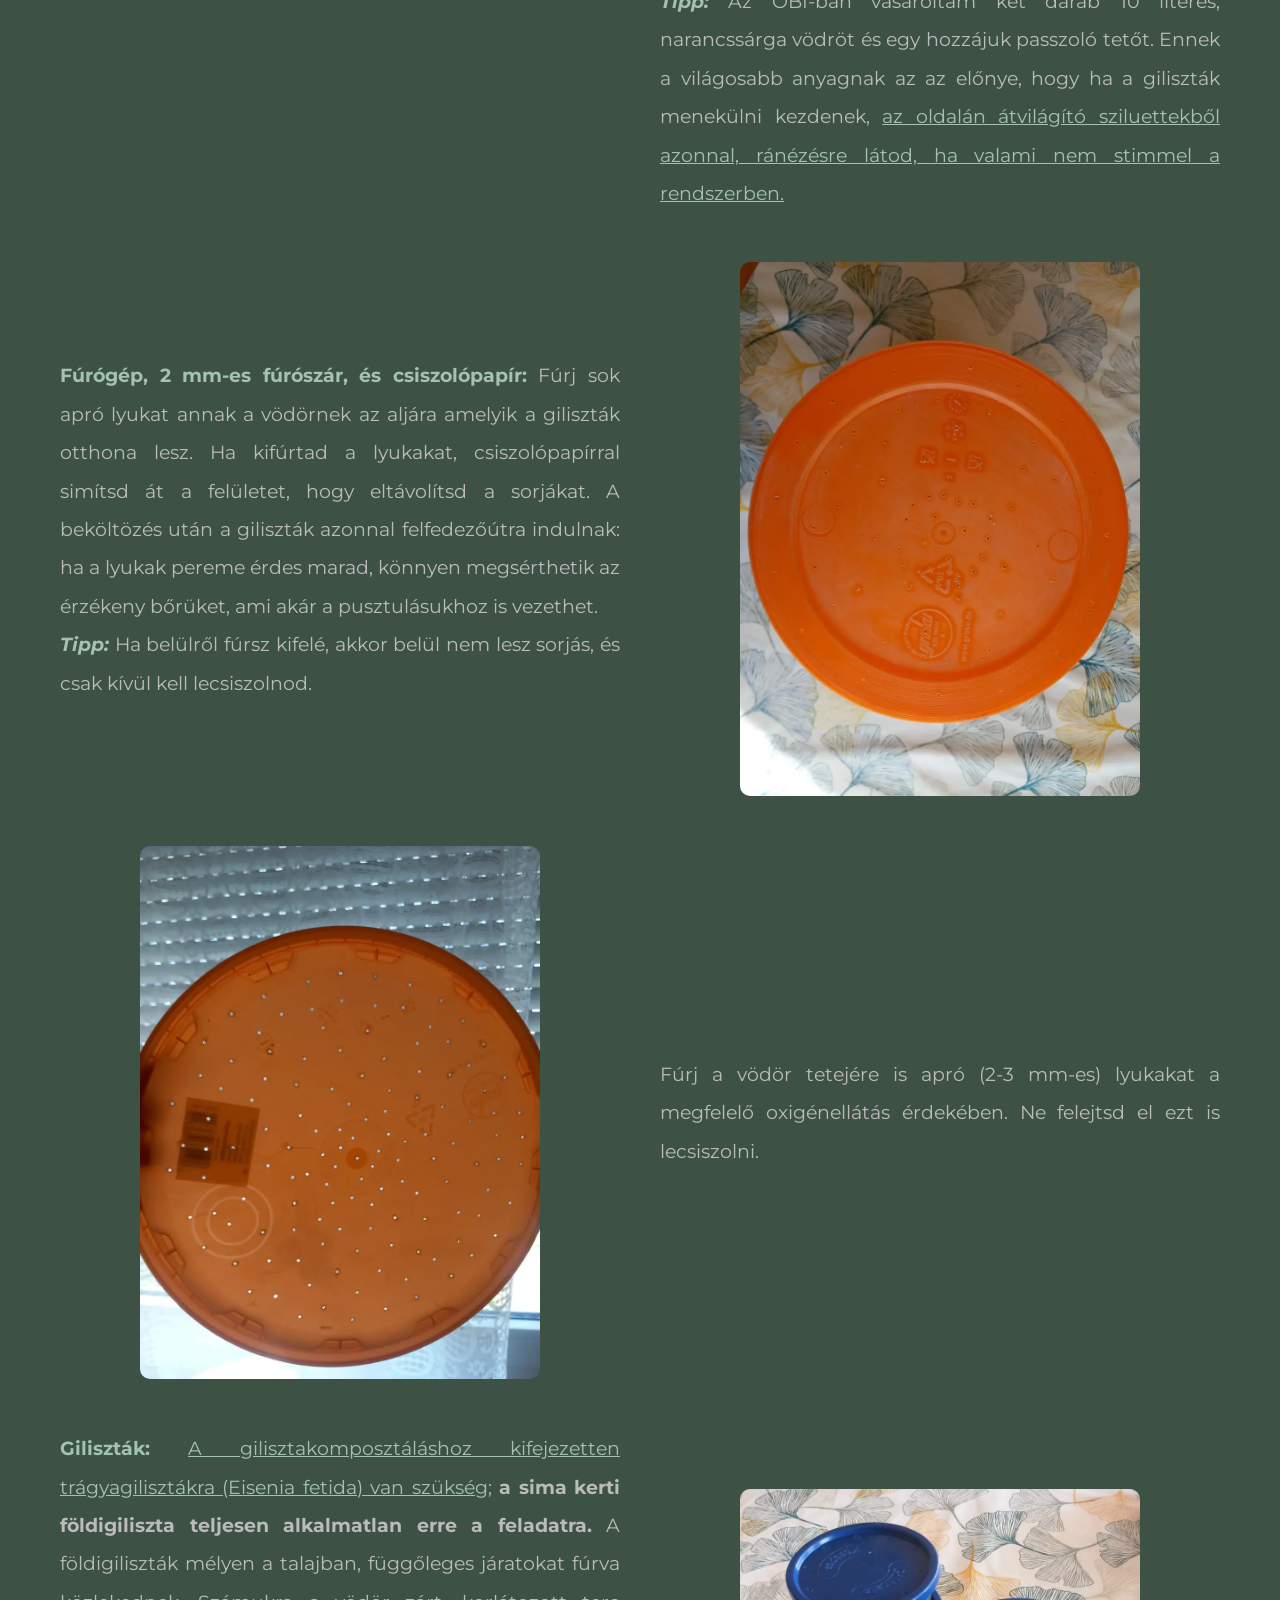
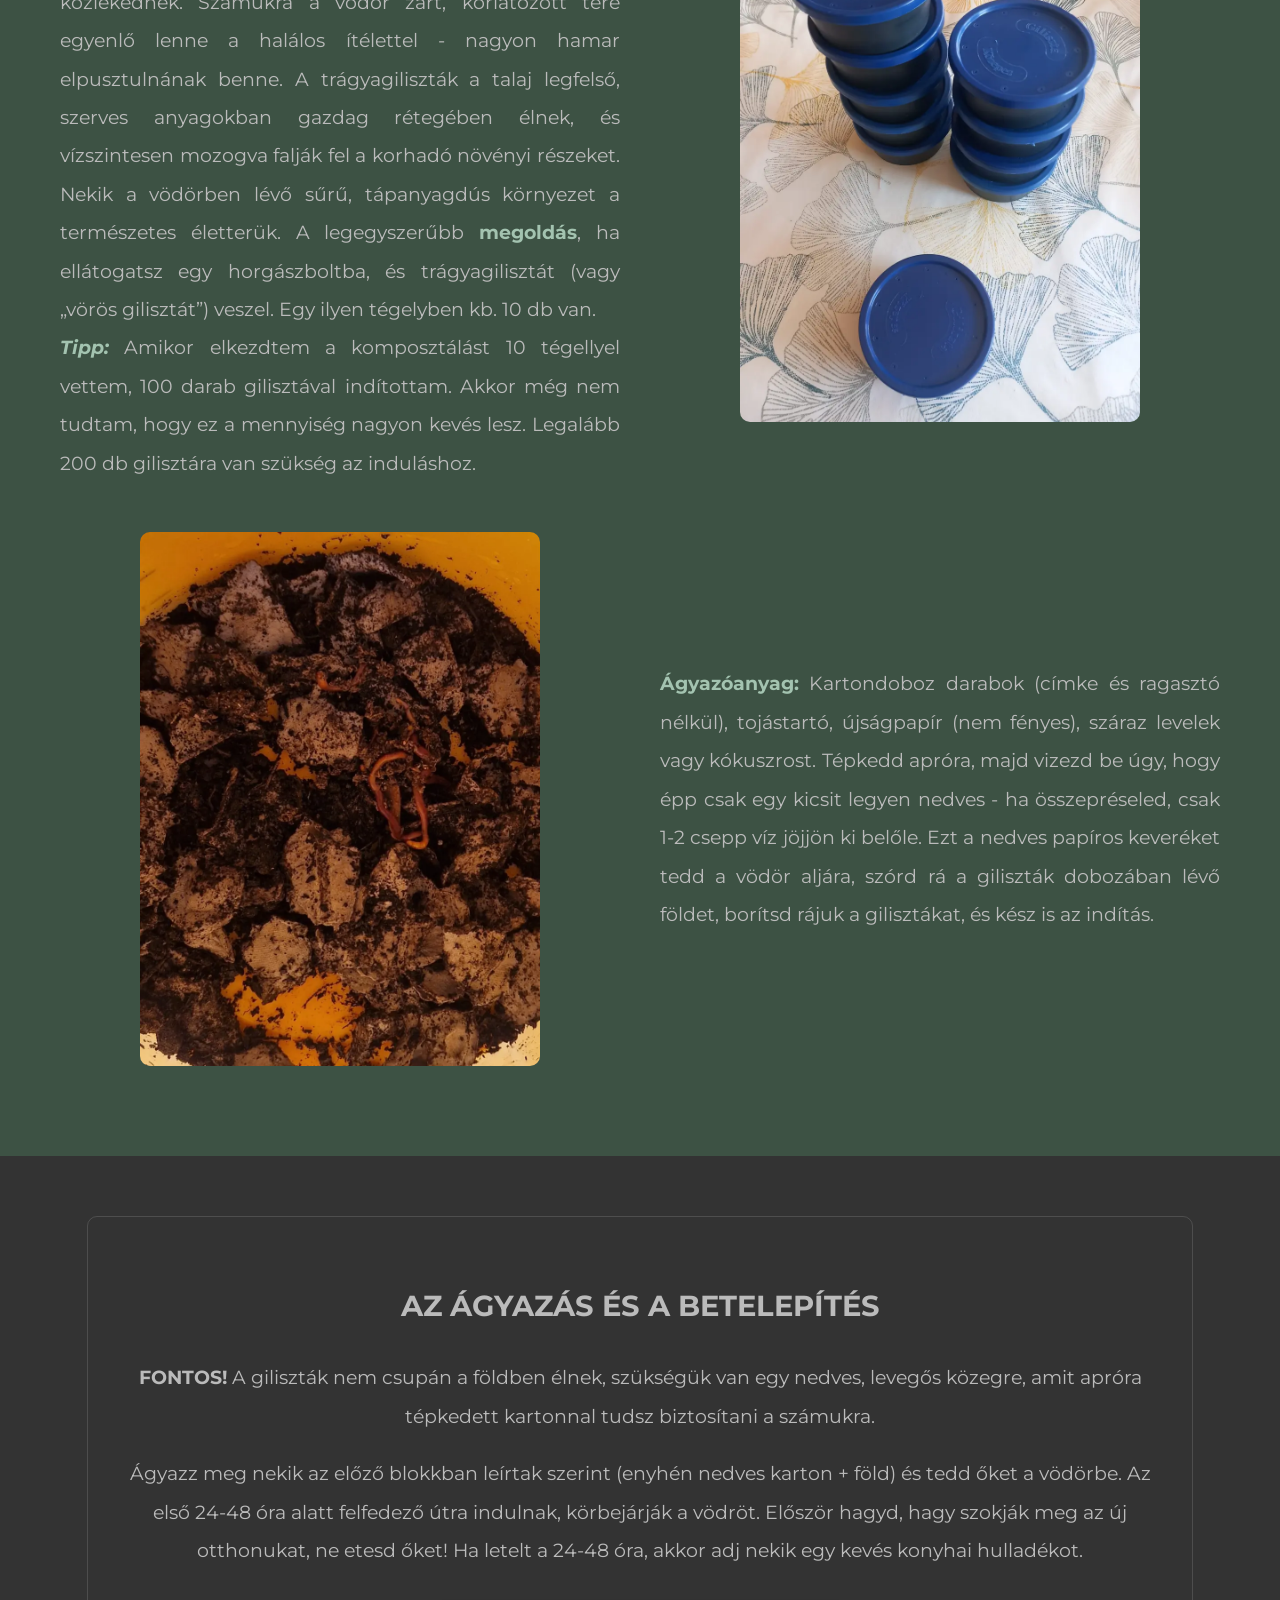
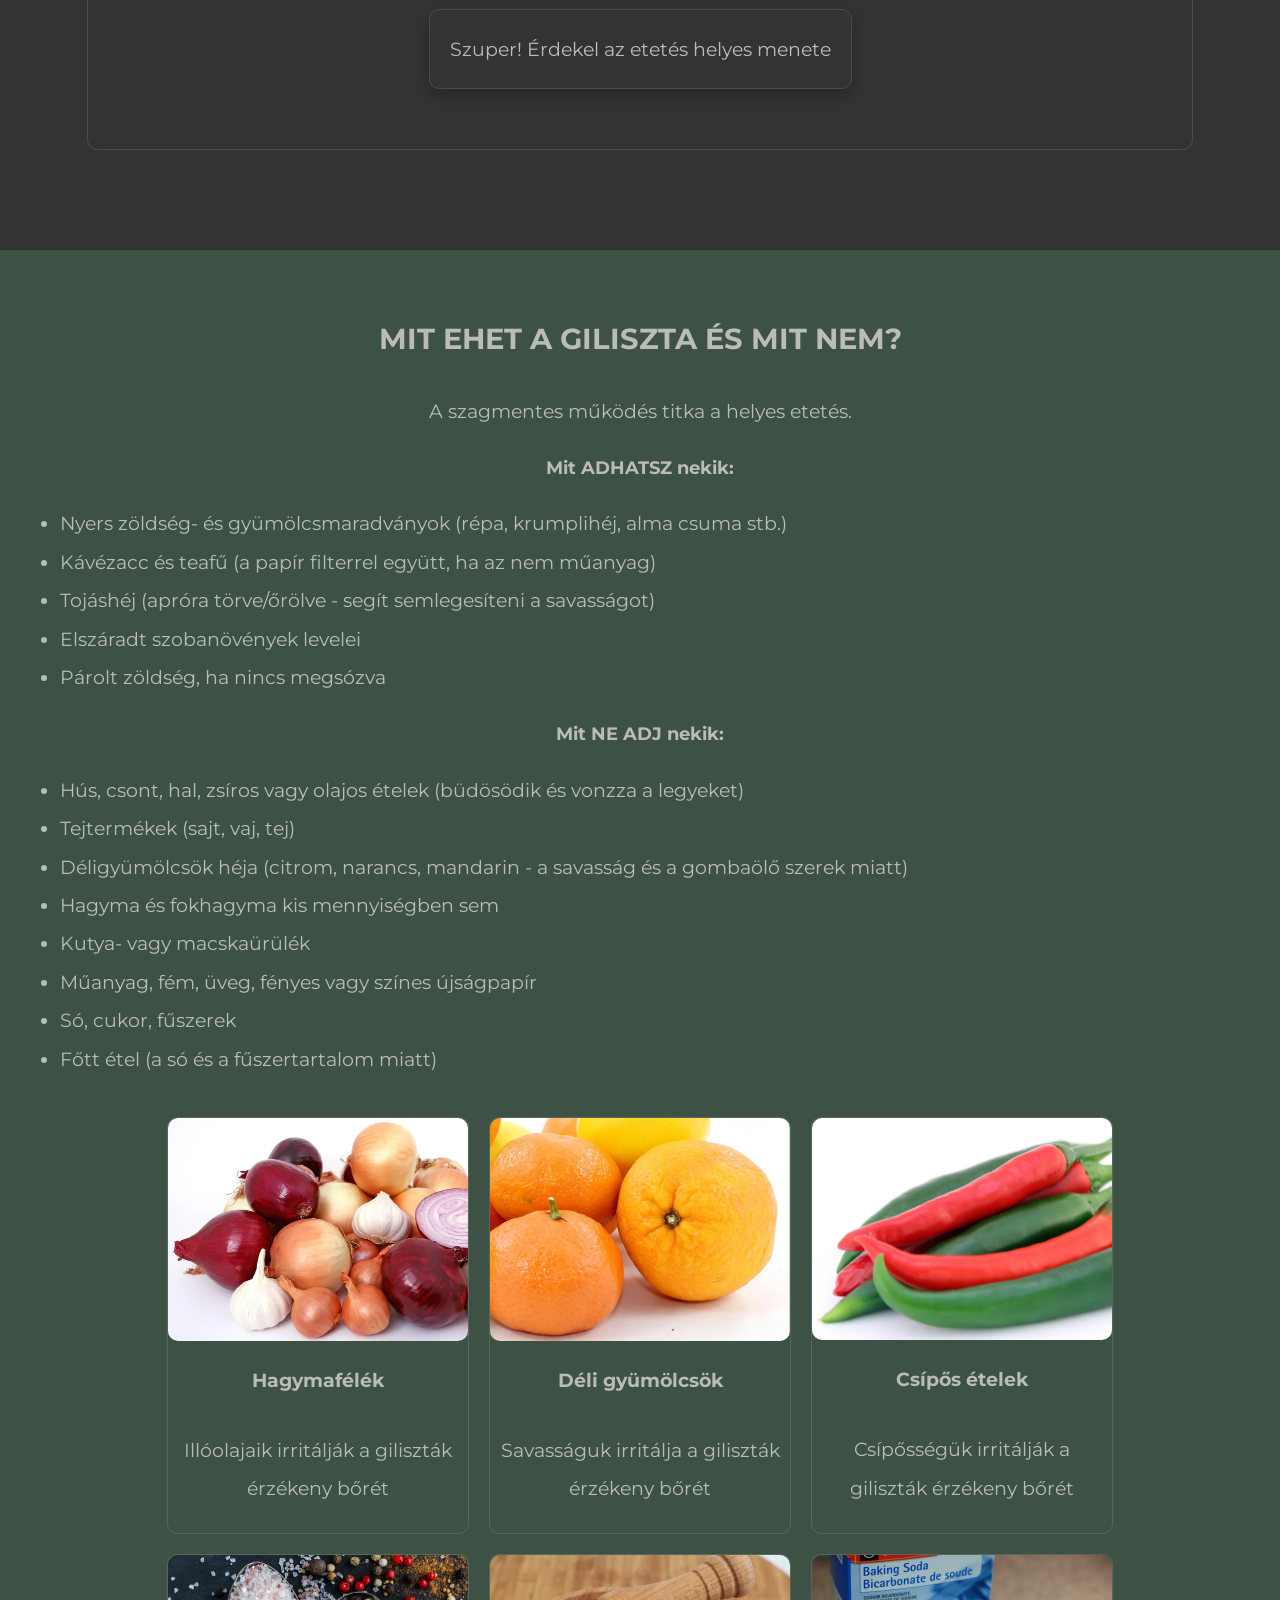
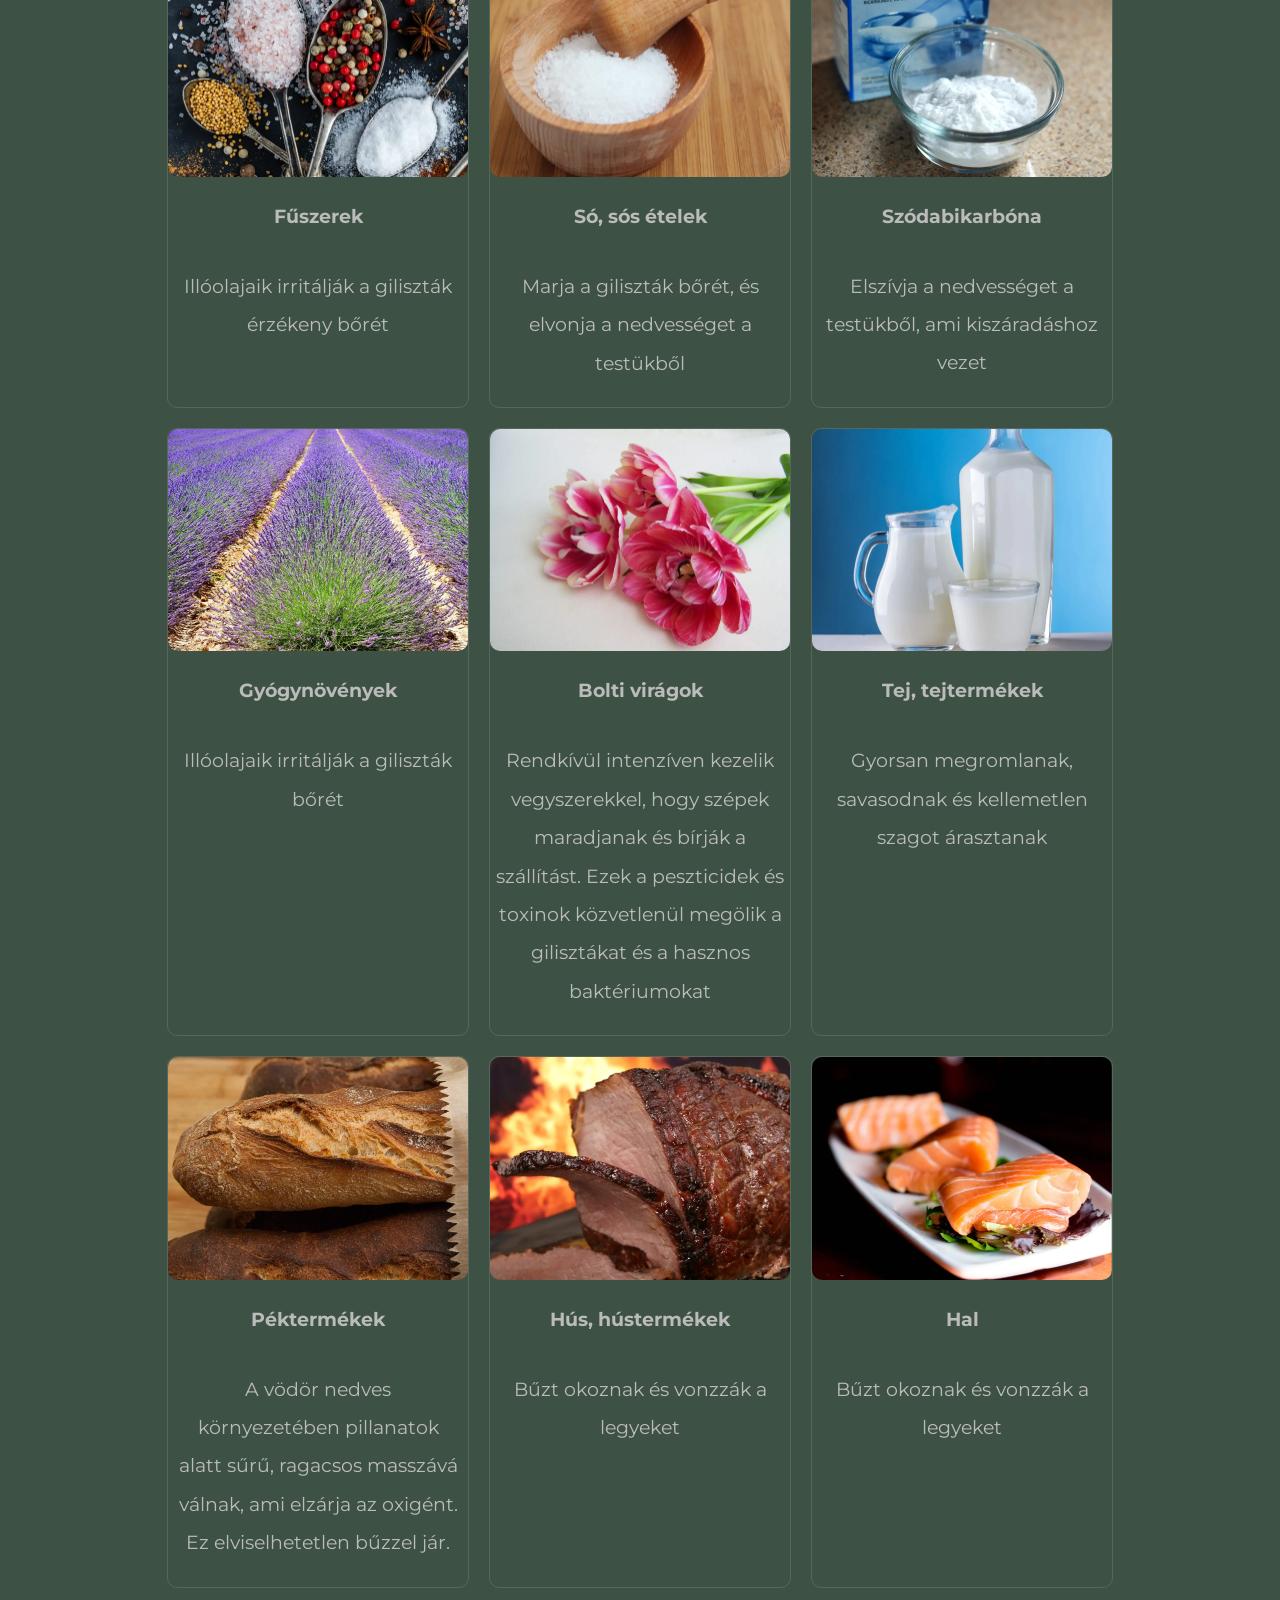
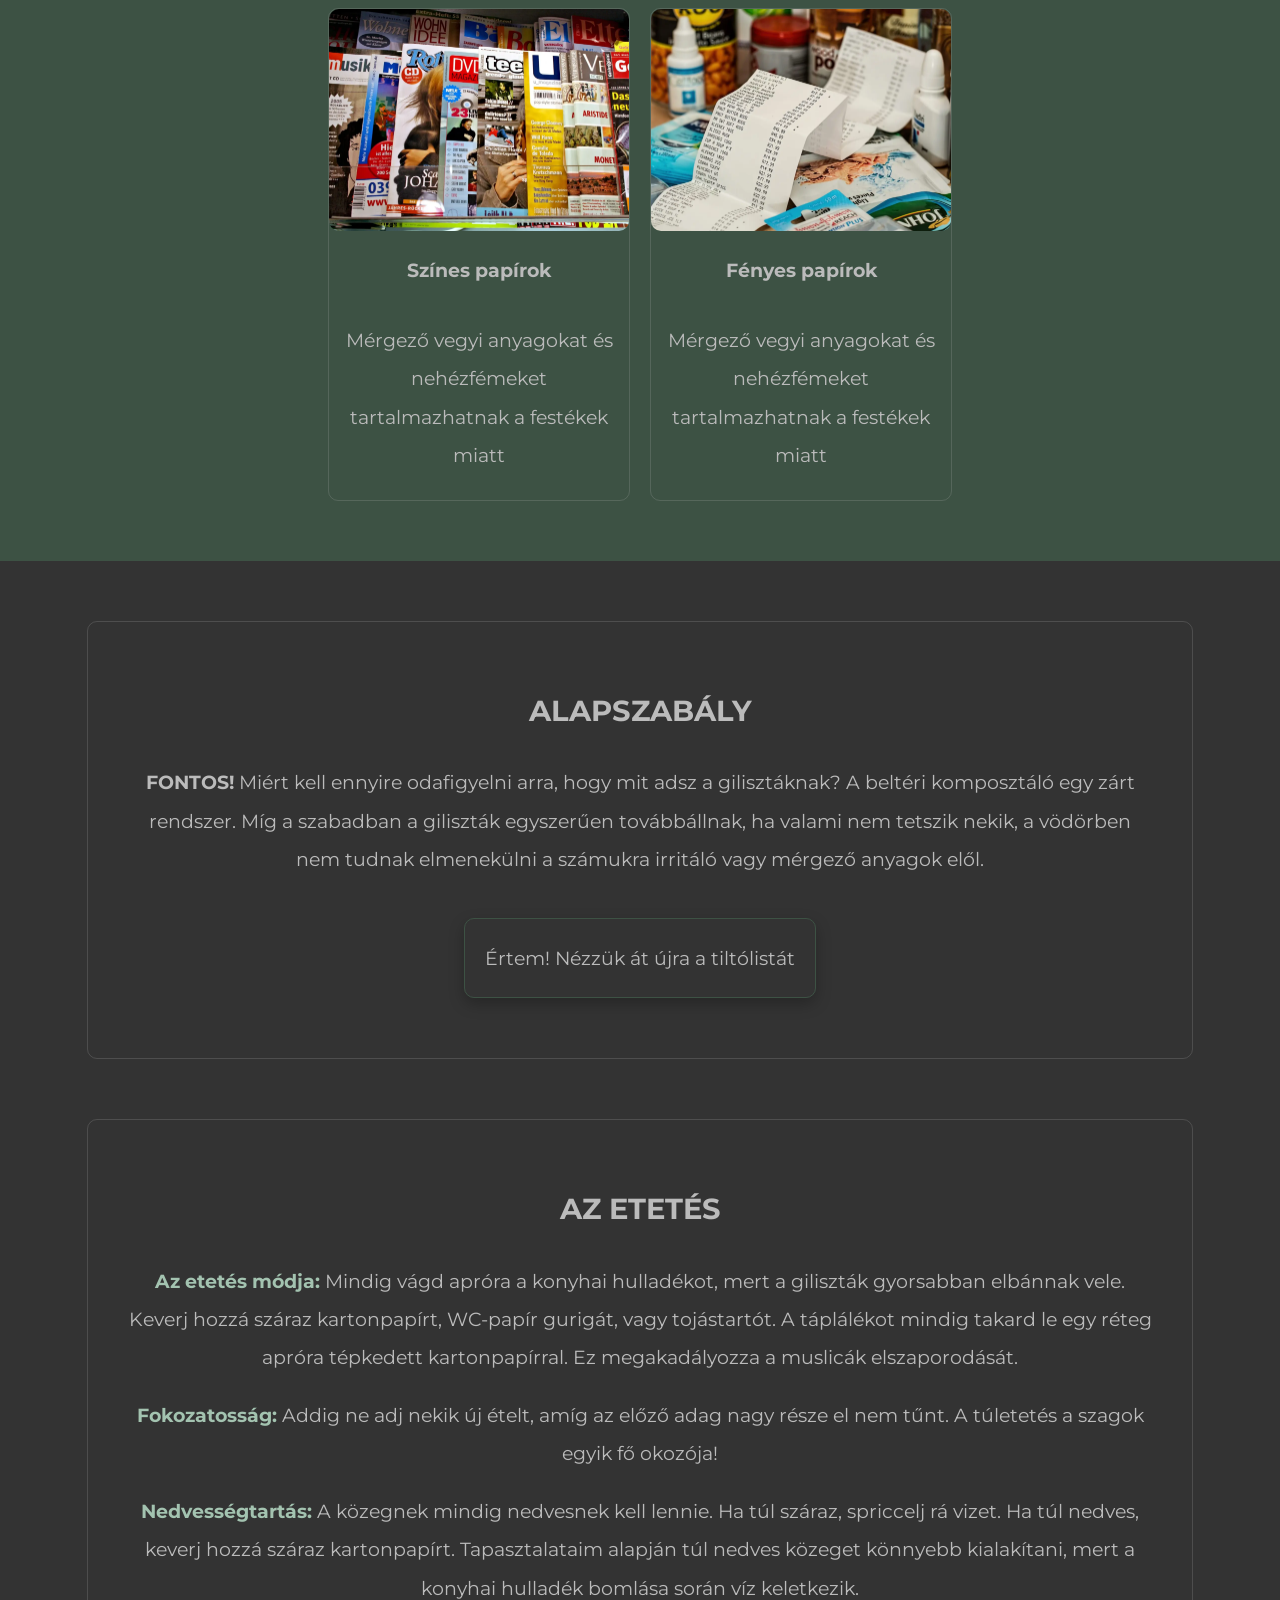
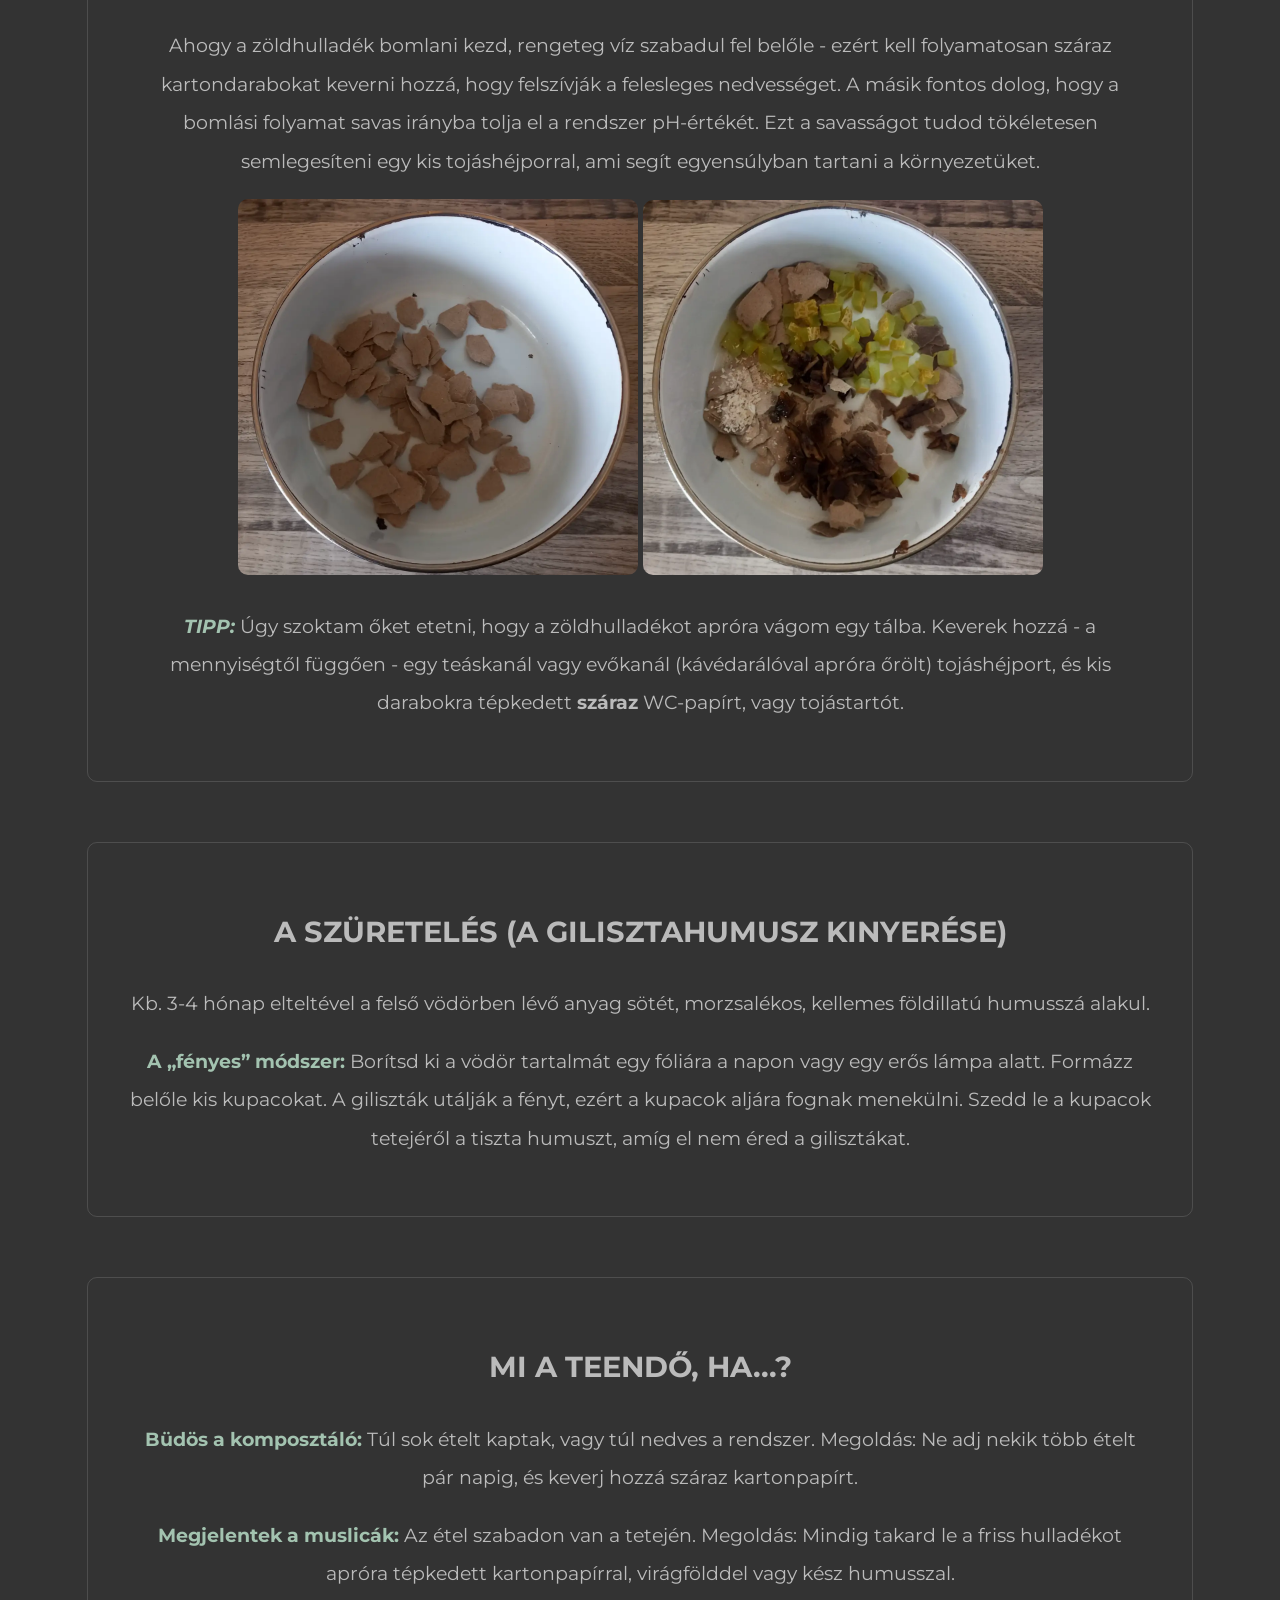
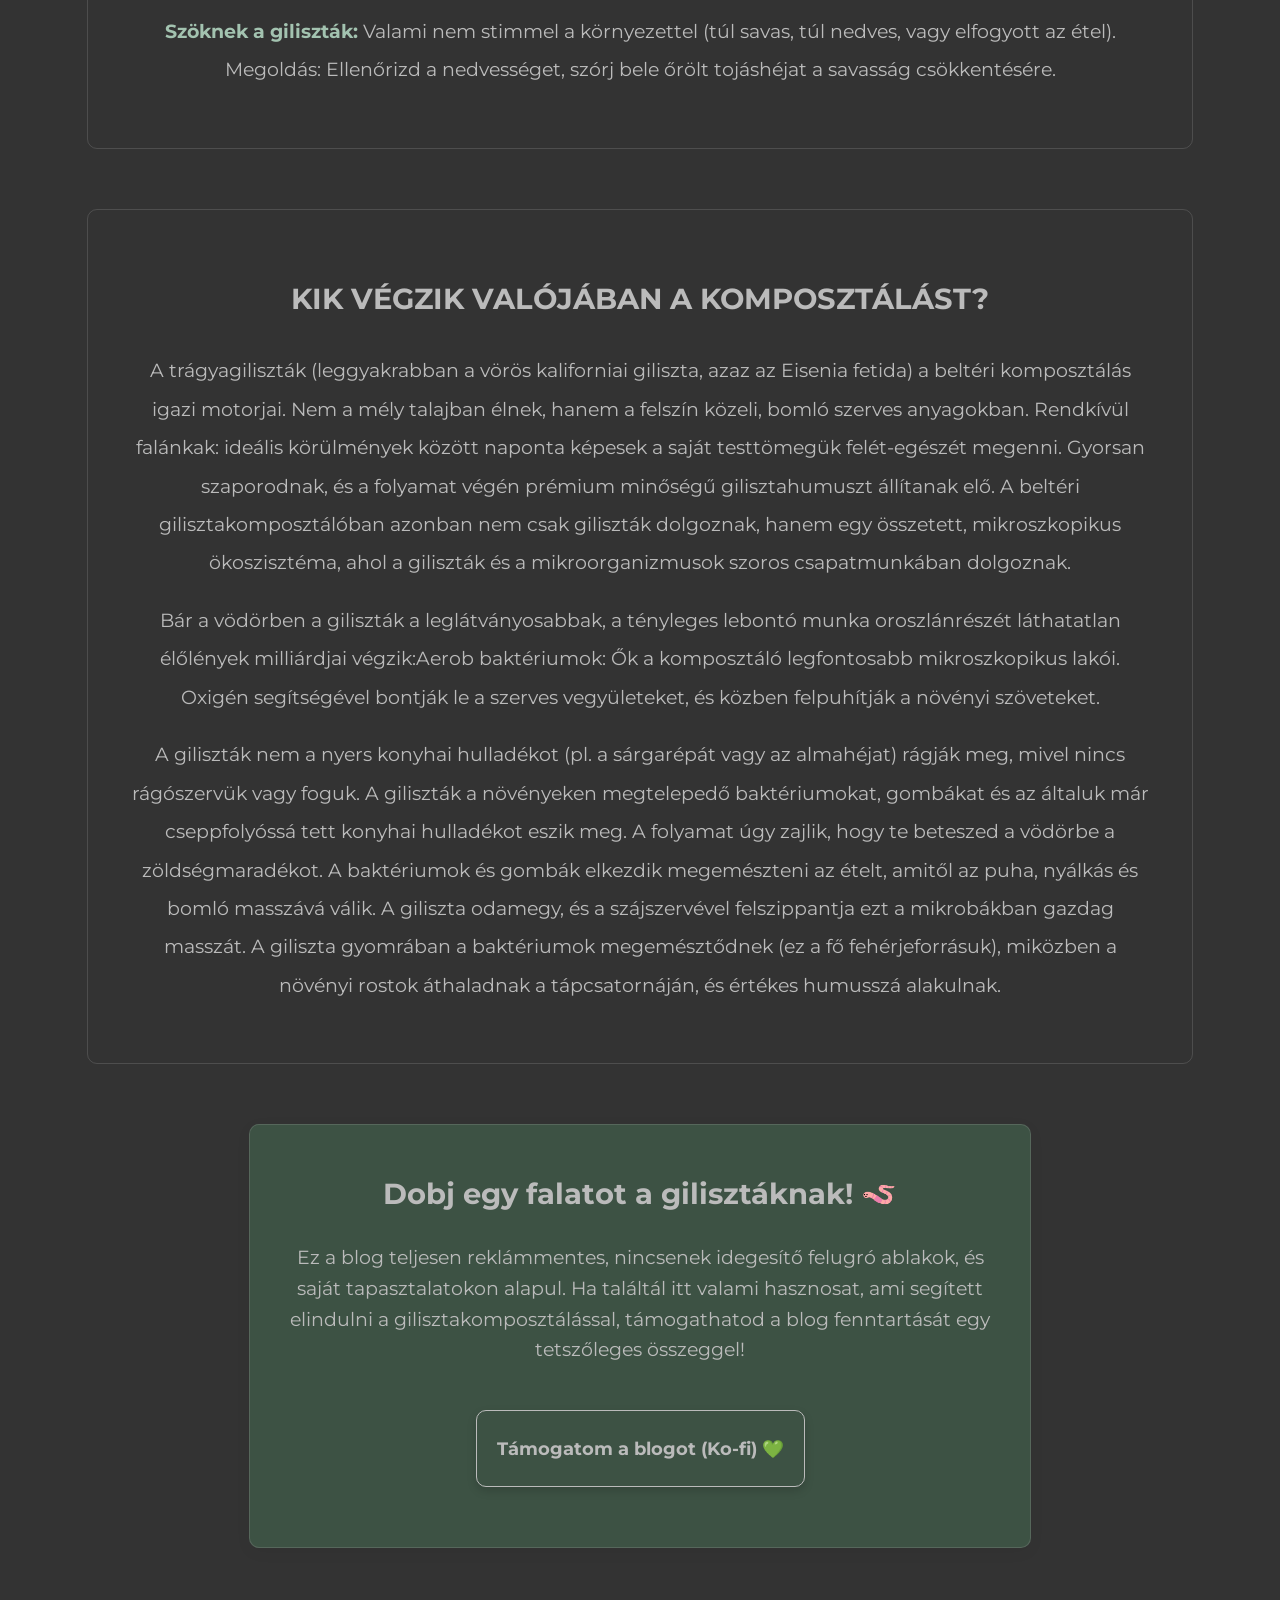
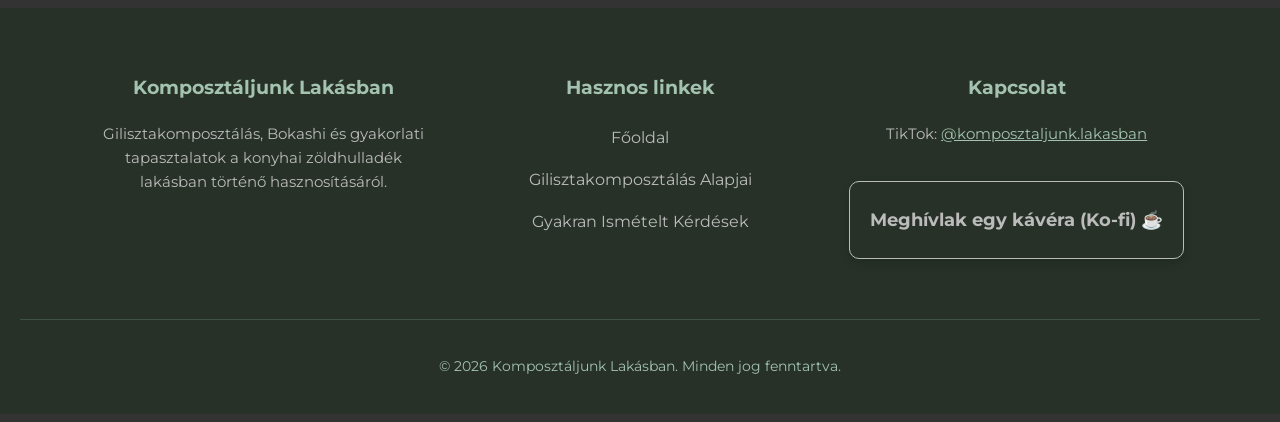
==== commit c67e5bc1: "Update ko-fi button" ====
--- a/gilisztakomposztalas.html
+++ b/gilisztakomposztalas.html
@@ -235,12 +235,12 @@
     </main>
 
     <div class="kofi-honesty-box">
-        <h3>Dobj egy falatot a gilisztáknak! 🪱☕</h3>
+        <h3>Dobj egy falatot a gilisztáknak! 🪱</h3>
         <p>Ez a blog teljesen reklámmentes, nincsenek idegesítő felugró ablakok, és saját tapasztalatokon alapul. Ha találtál itt valami hasznosat, ami segített elindulni a gilisztakomposztálással, támogathatod a blog fenntartását egy tetszőleges összeggel!</p>
         
         <div class="kofi-container">
             <a href="https://ko-fi.com/mindidsgn" target="_blank" rel="noopener" class="kofi-btn">
-            Meghívlak egy kávéra (Ko-fi) ☕
+            Támogatom a blogot (Ko-fi) 💚
             </a>
         </div>
     </div>
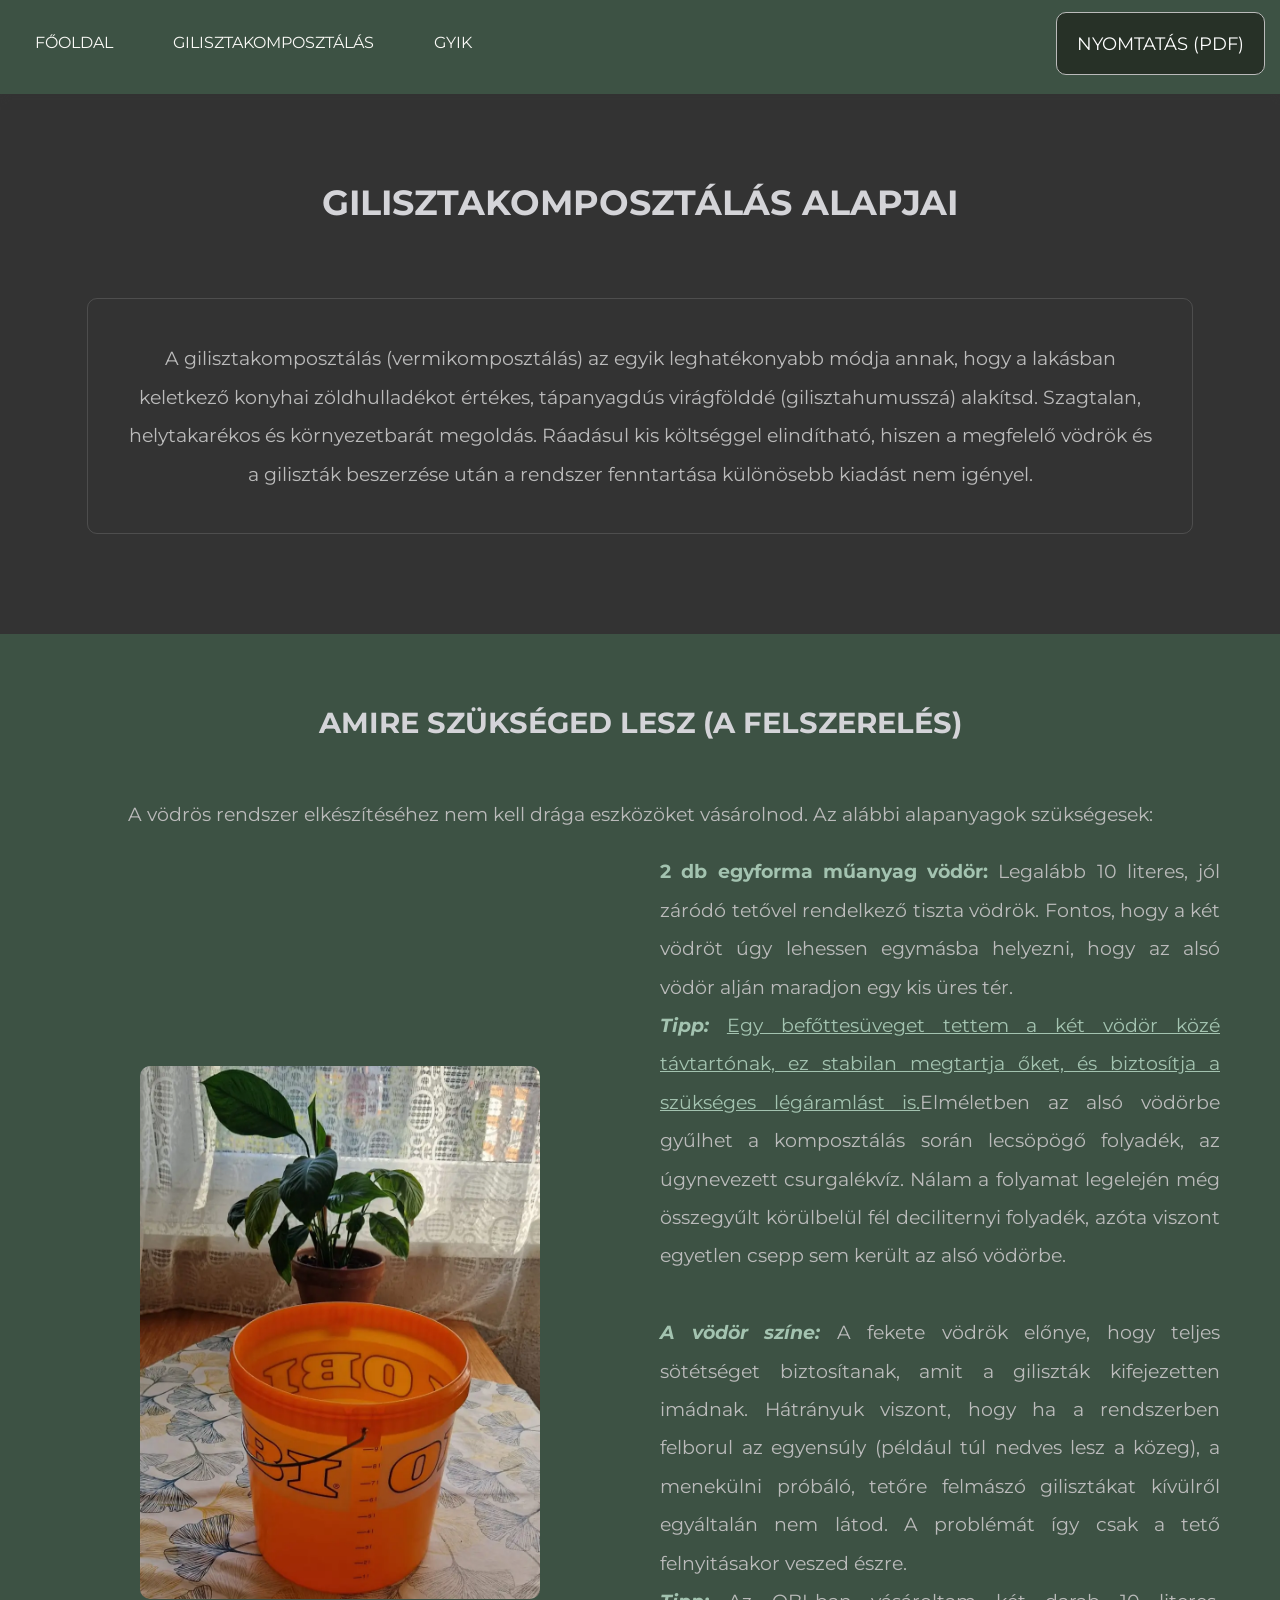
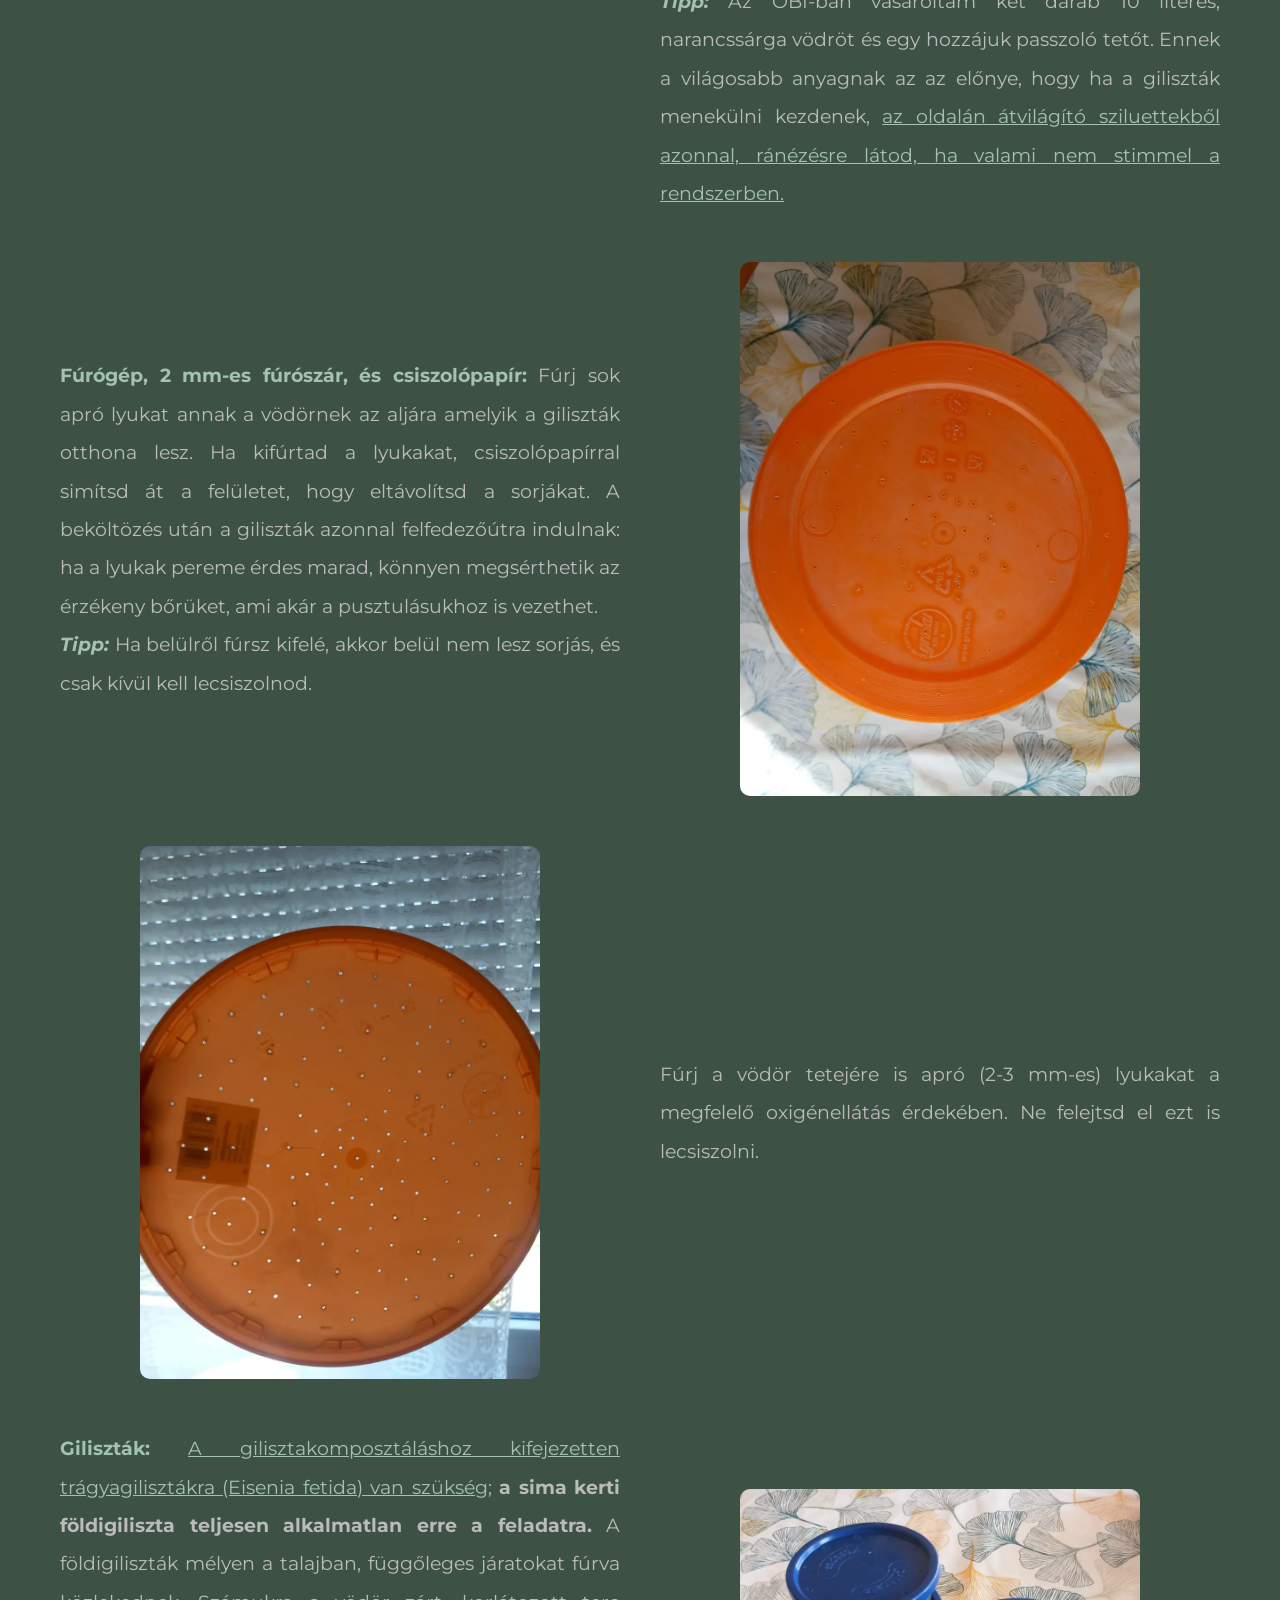
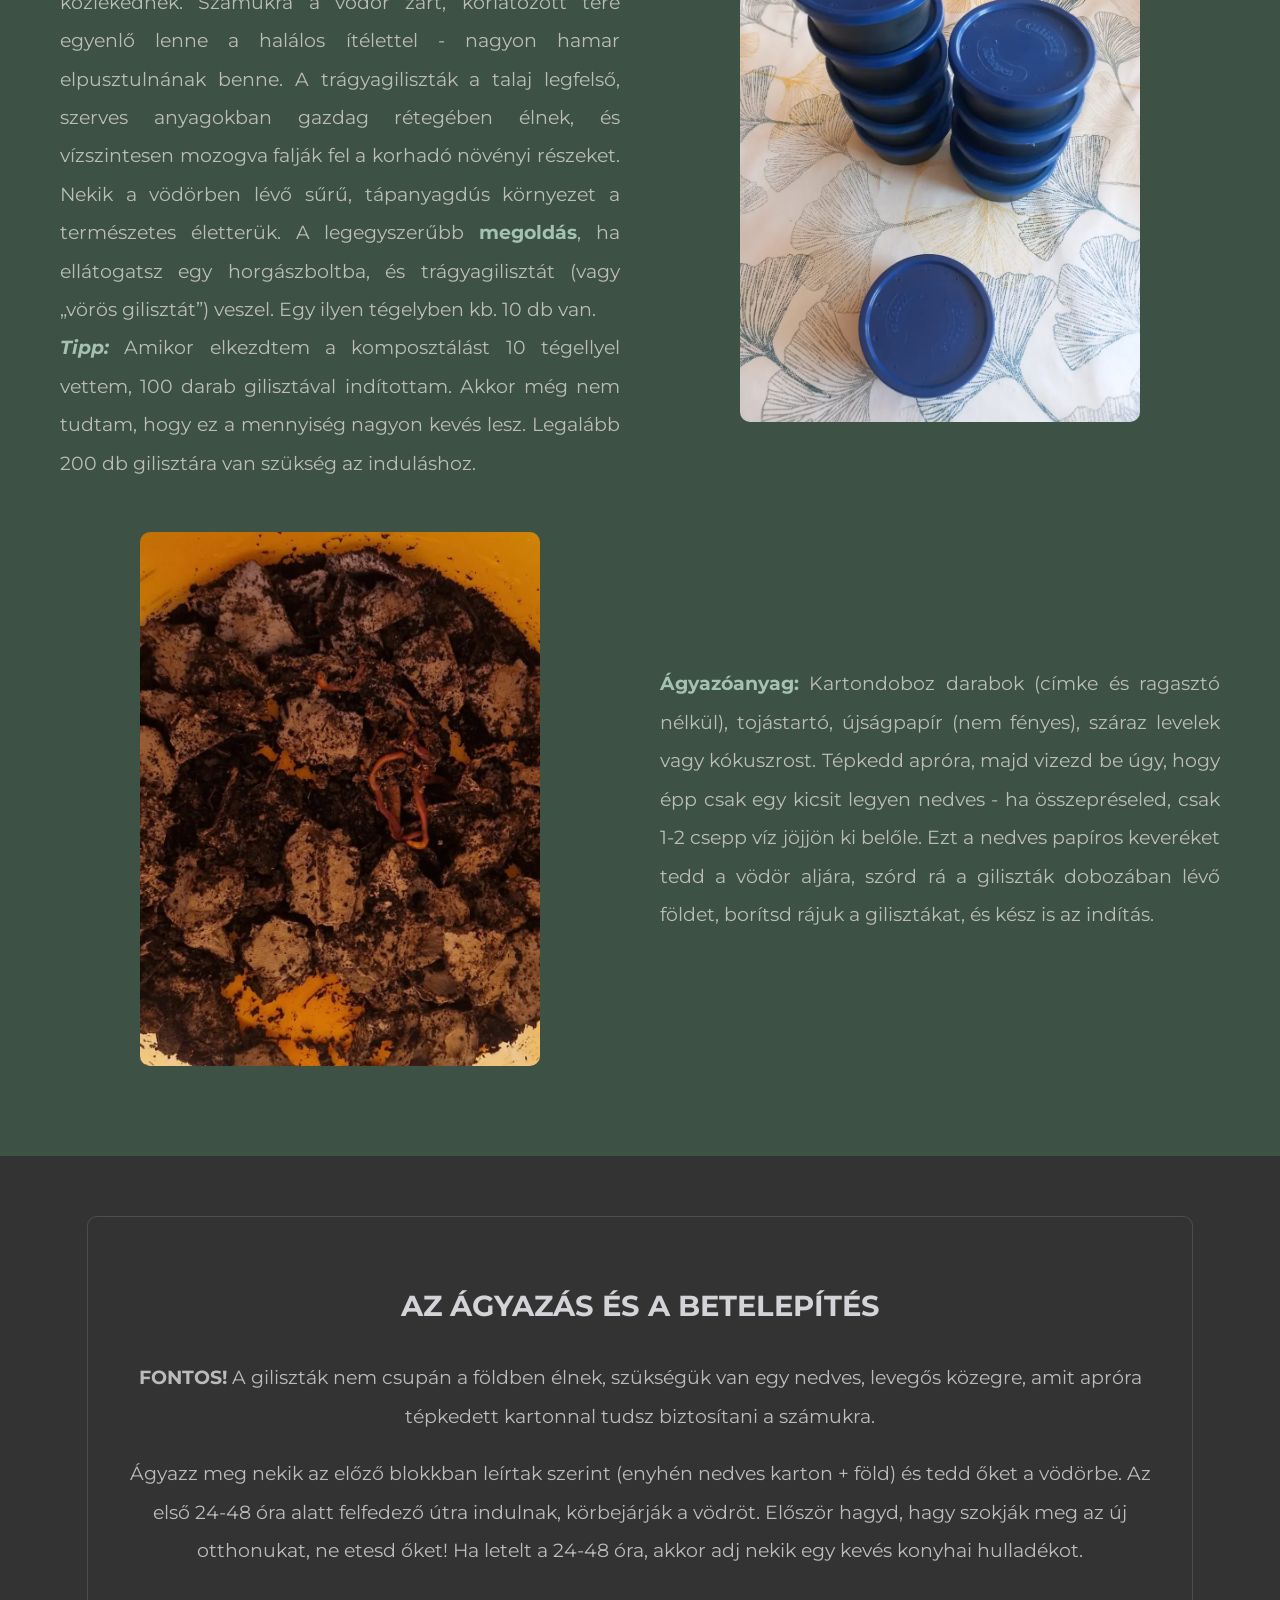
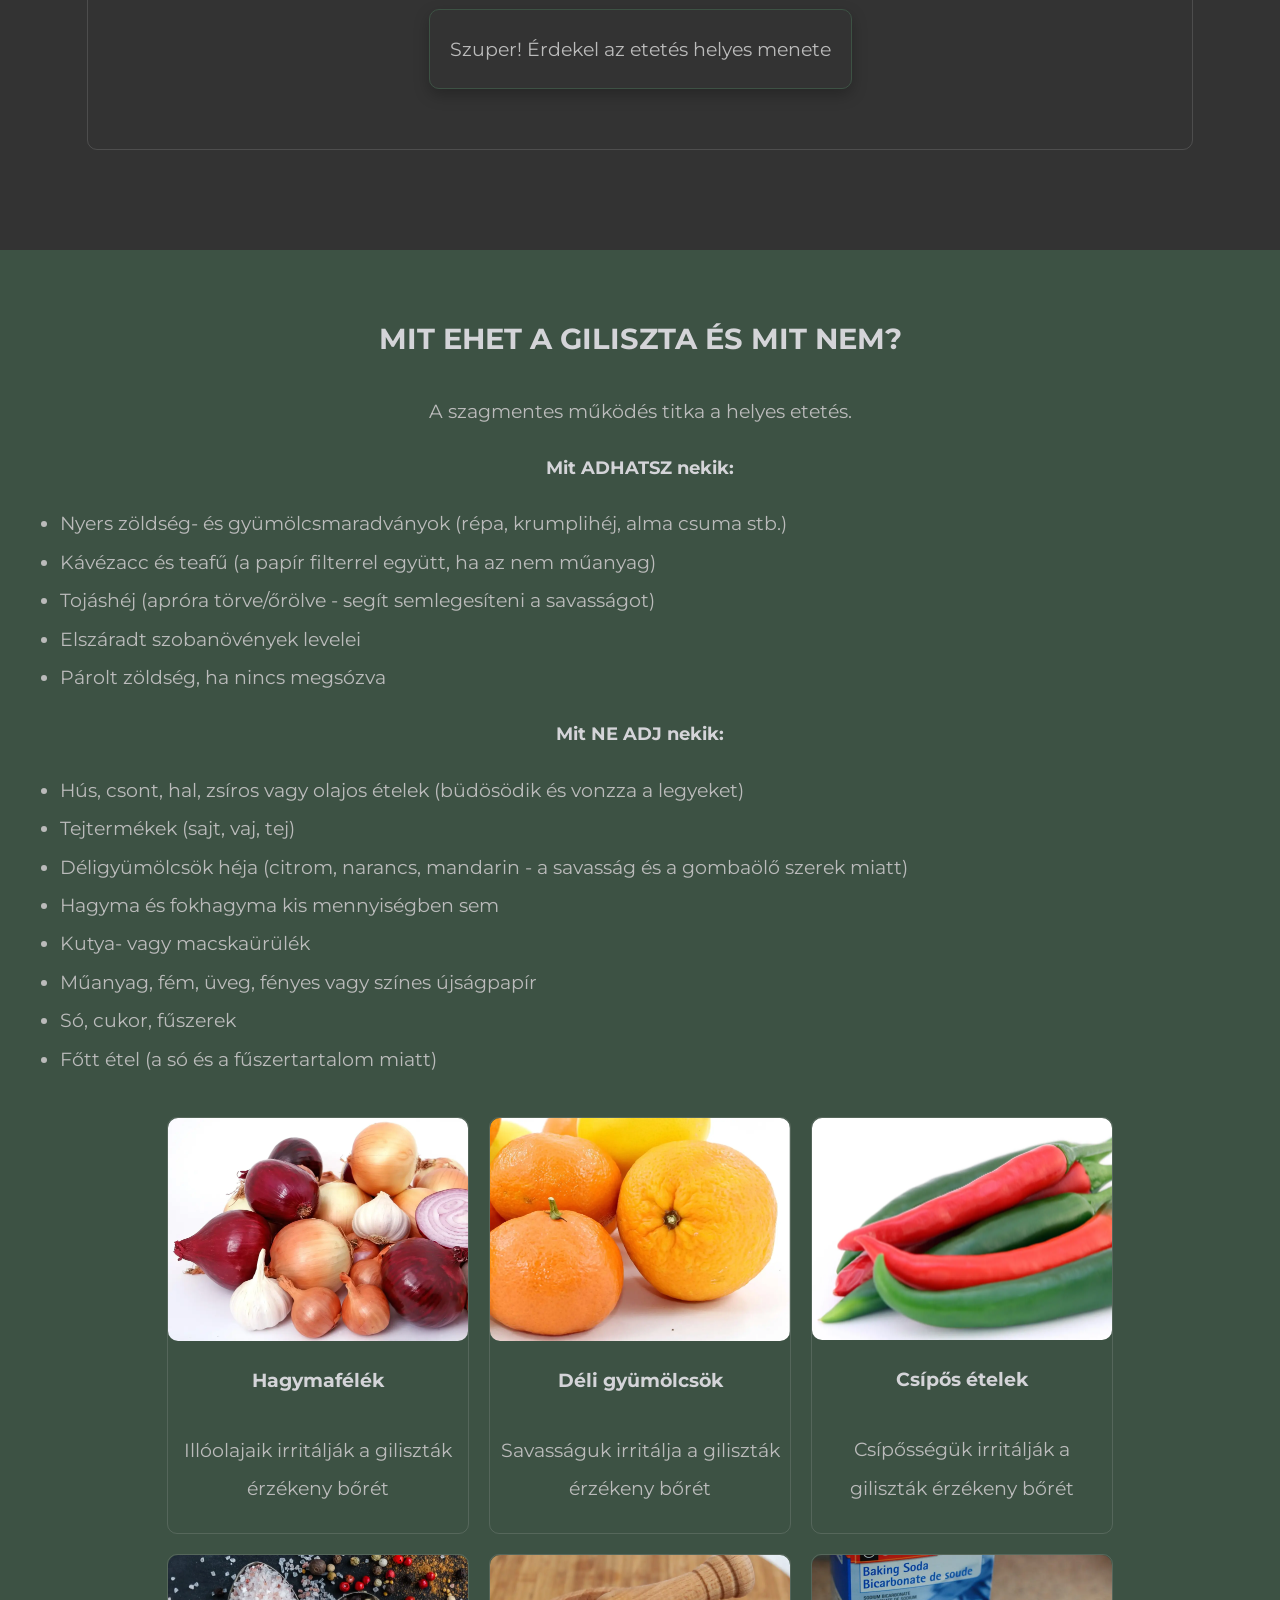
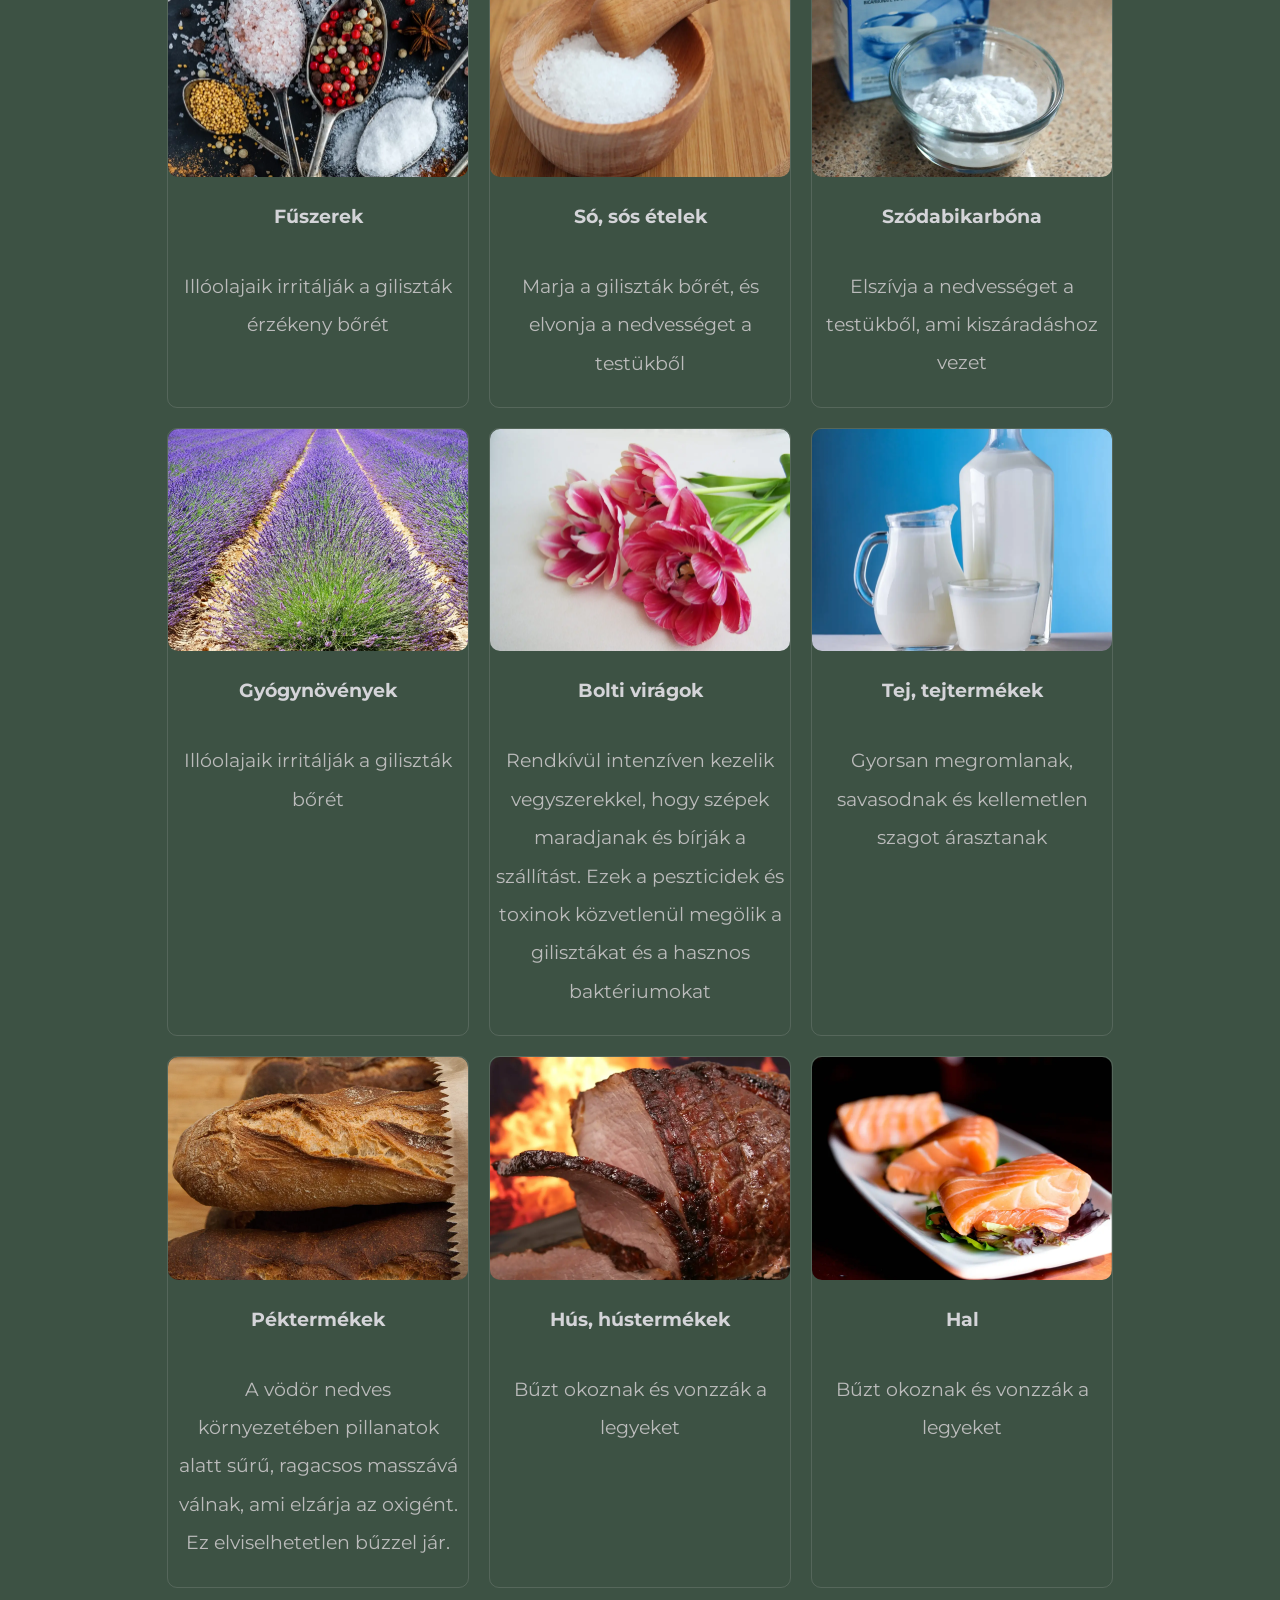
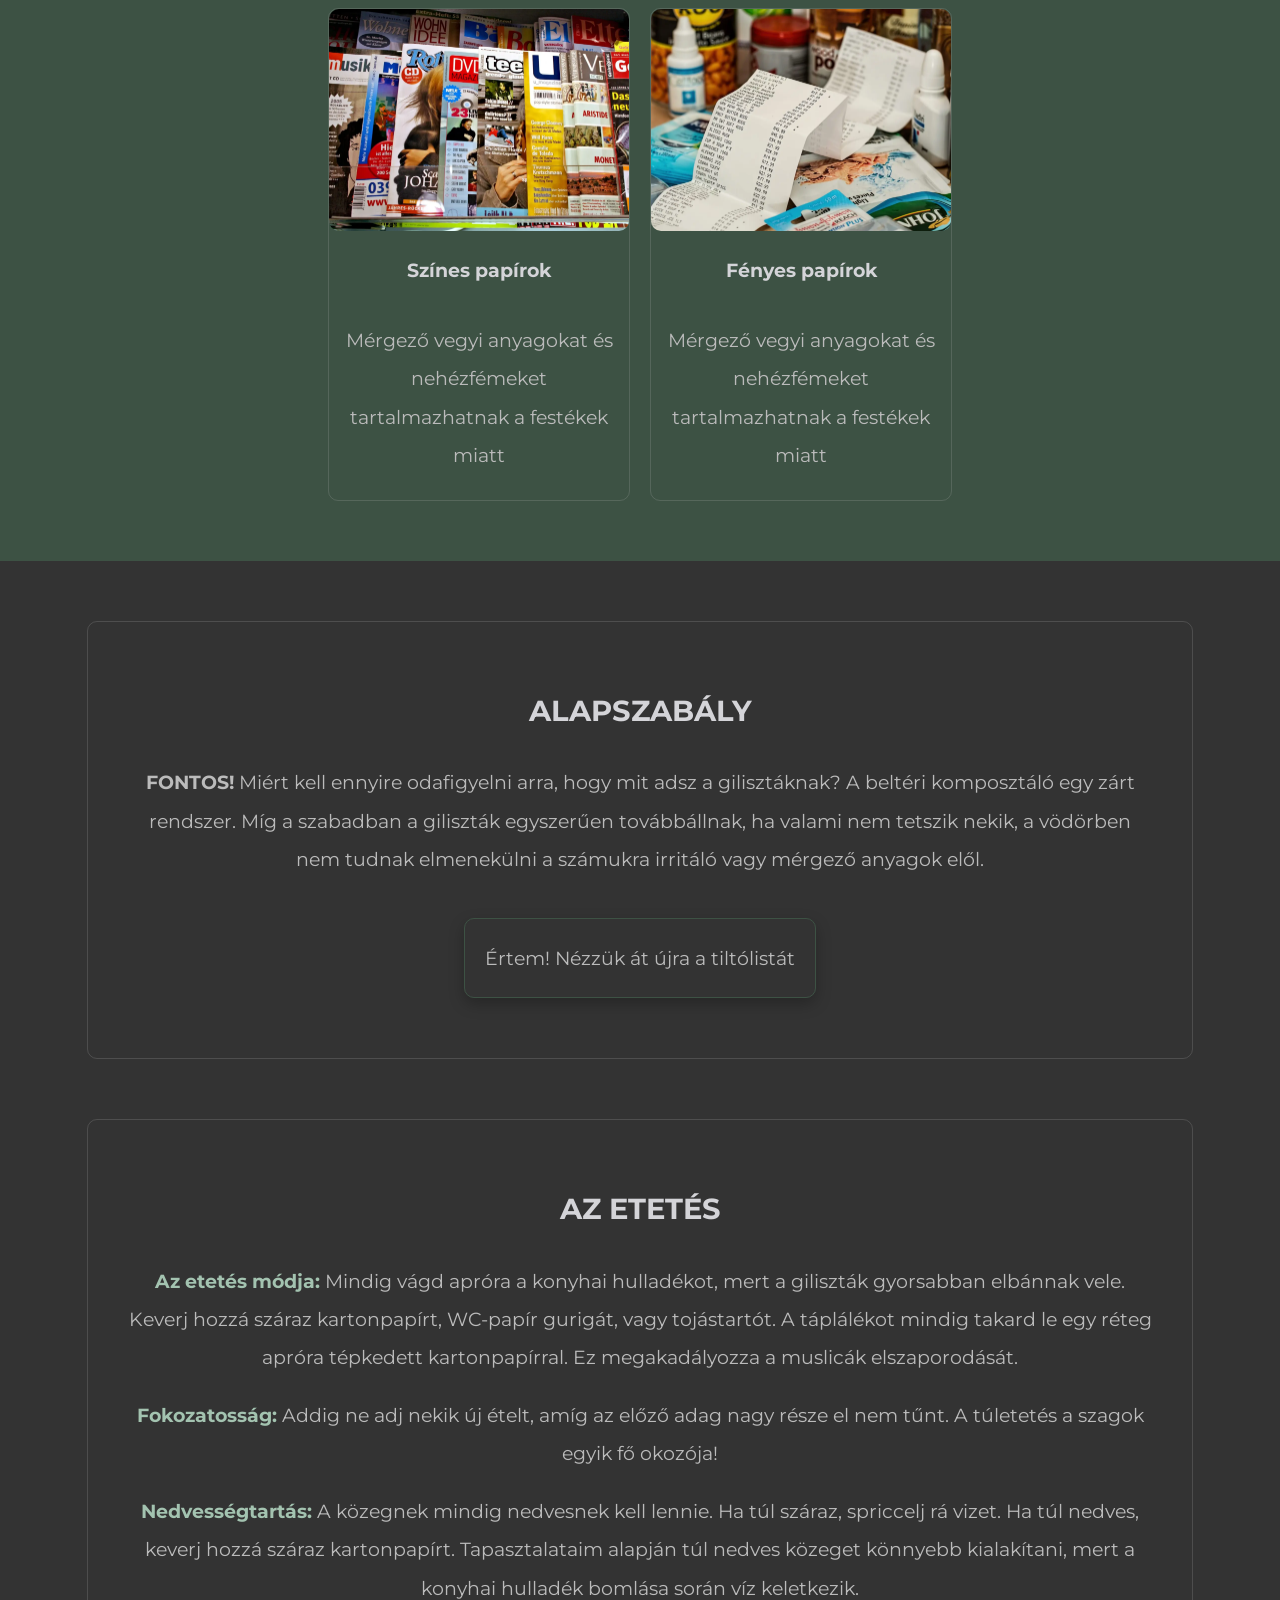
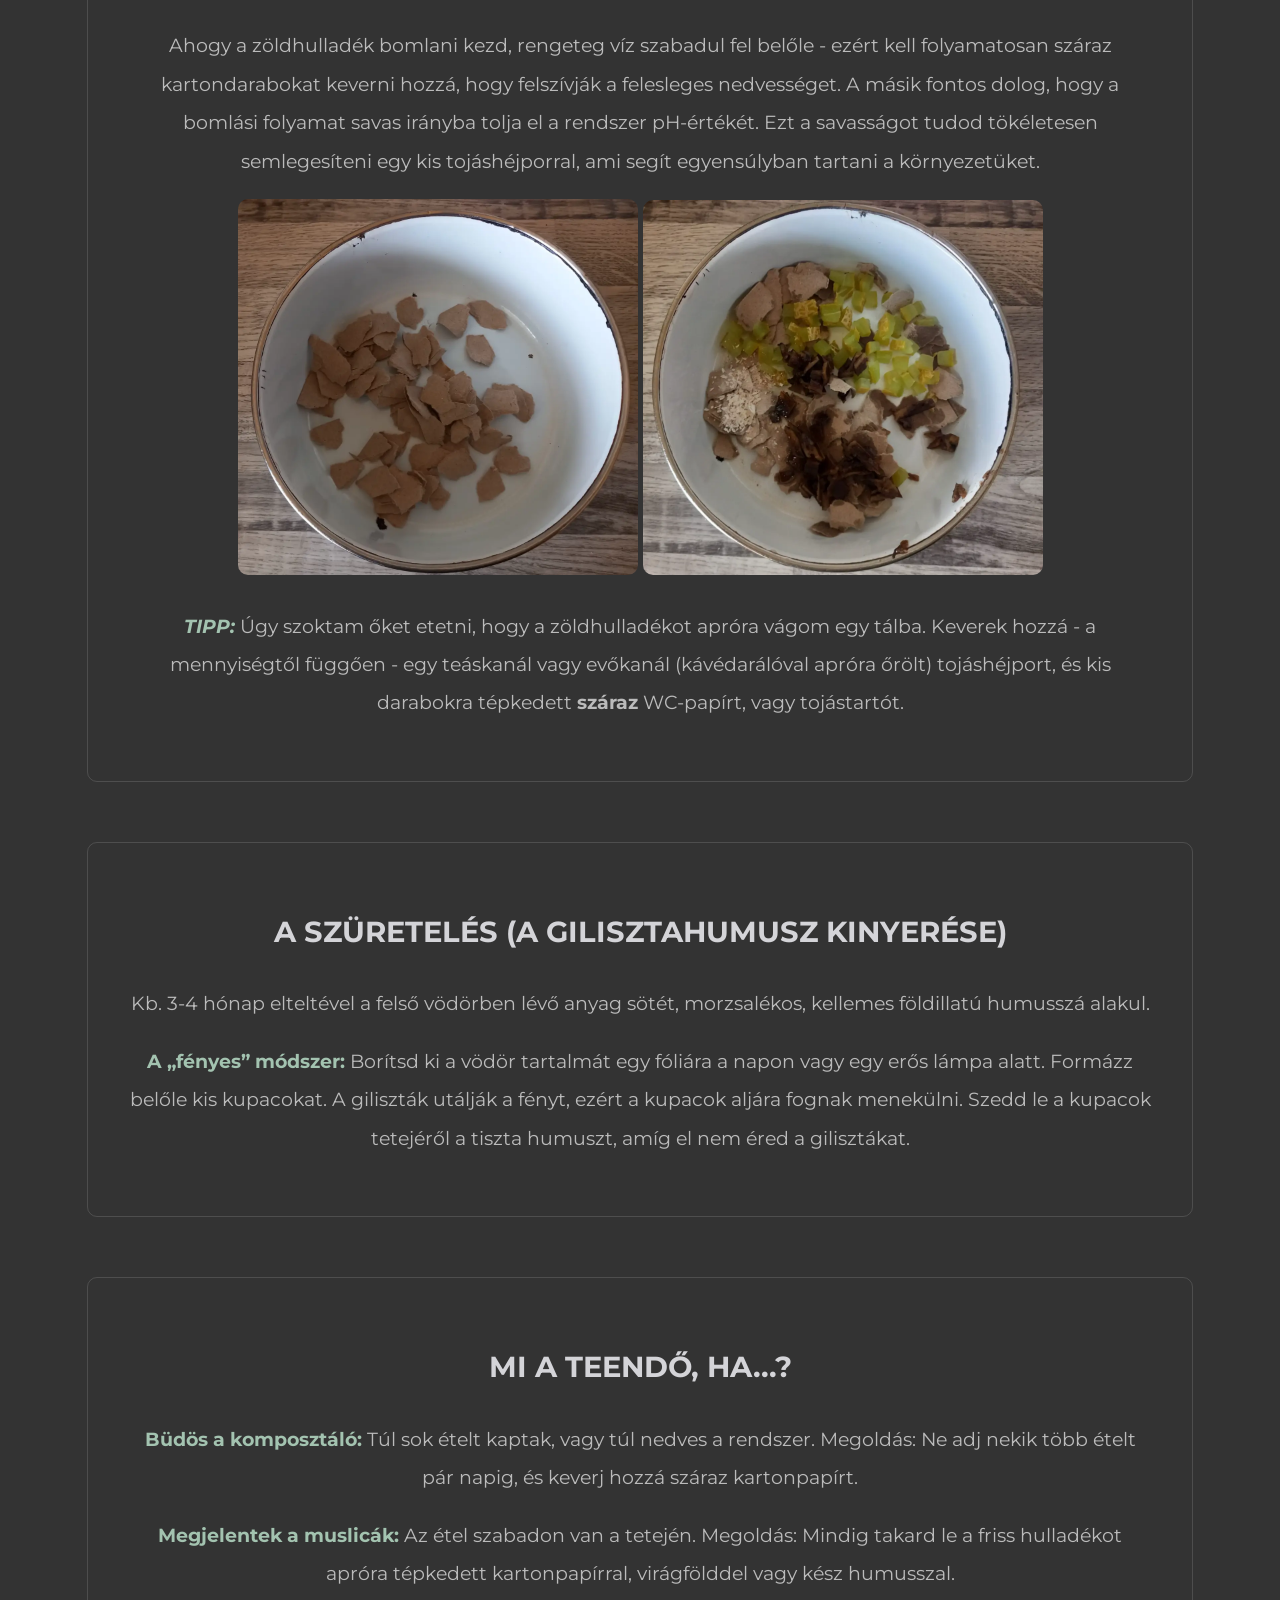
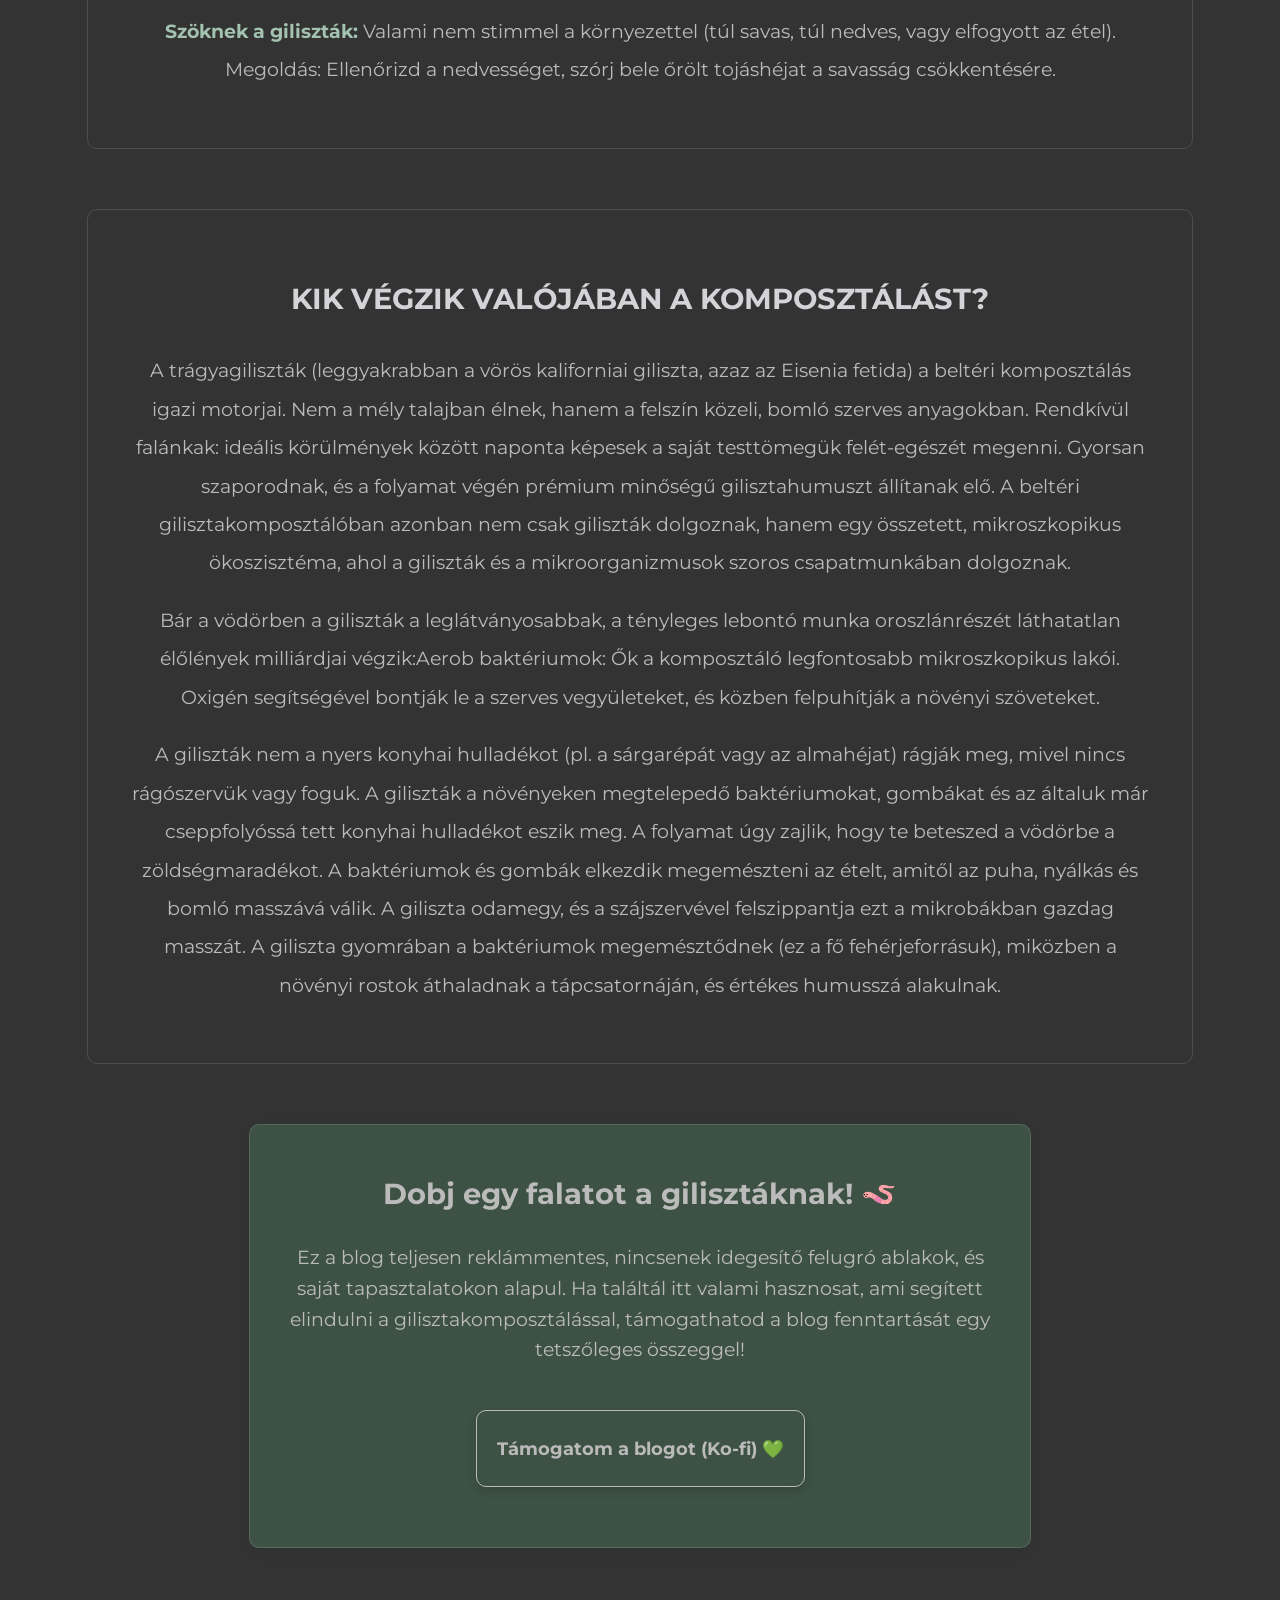
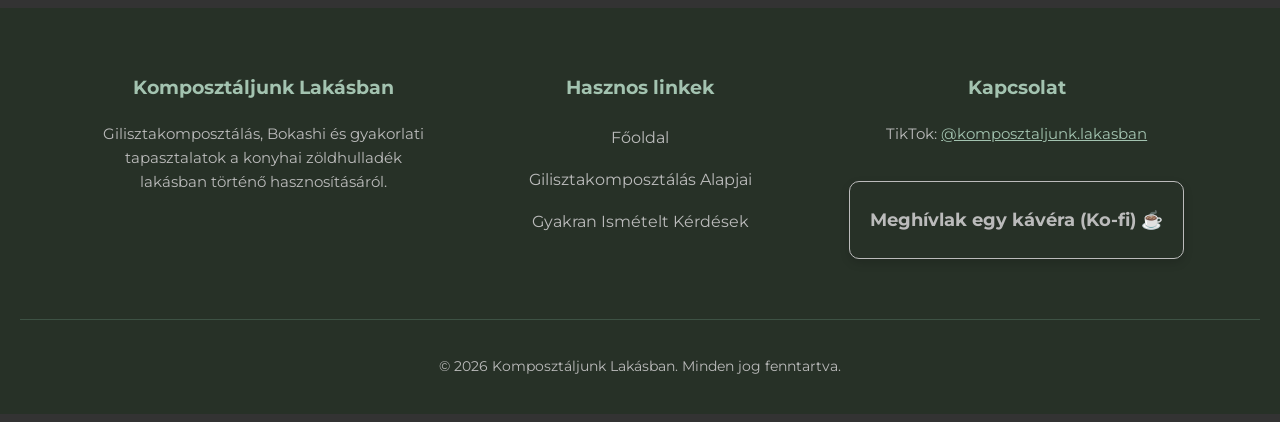
==== commit 3ff3c9d7: "Create print button" ====
--- a/gilisztakomposztalas.html
+++ b/gilisztakomposztalas.html
@@ -29,6 +29,8 @@
             </div>
             
             <a href="gyik.html">GYIK</a>
+
+            <button onclick="window.print()" class="print-btn">Nyomtatás (PDF)</button>
         </nav>
 
         <h1 id="0">Gilisztakomposztálás alapjai</h1>
@@ -281,6 +283,7 @@
     </footer>
 
 
+
     <script>
         const menuToggle = document.querySelector('.menu-toggle');
         const mainNav = document.querySelector('.main-nav');
--- a/css/style.css
+++ b/css/style.css
@@ -1,7 +1,6 @@
 body {
   padding-top: 60px;
     background-color: #333;
-    color: #bbb;
     width: 100%;
     margin-left: auto;
     margin-right: auto;
@@ -29,7 +28,7 @@
 
 .main-nav > a, 
 .submenu-trigger {
-    color: #bbb;
+    color: #FAF9F6;
     text-decoration: none;
     padding: 20px;
     text-transform: uppercase;
@@ -37,23 +36,14 @@
 }
 
 .main-nav a:hover {
-    color: #bbb;
-    border-radius: 10px;
-    background-color: #273127;
-    box-shadow: 1px 1px 10px black;
-}
-
-#active {
-  color: #bbb;
-  border-radius: 10px;
-  background-color: #273127;
-  box-shadow: 1px 1px 10px black;
+    color: #6c7e6c;
+    text-decoration: overline;
 }
 
 .submenu {
     display: none; 
     position: absolute;
-    background-color: #f0f0f0;
+    background-color: #D4D4D8;
     box-shadow: 0px 4px 8px rgba(0,0,0,0.1);
     border-radius: 10px;
     padding: 10px;
@@ -75,7 +65,8 @@
 
 .submenu a:hover {
     background-color: #3d5244;
-    color: #bbb;
+    color: #FAF9F6;
+    text-decoration: none;
 }
 
 .submenu-container:hover .submenu {
@@ -146,11 +137,80 @@
 
 
 
+.hero {
+    position: relative;
+    width: 100%;
+    height: 500px;
+    overflow: hidden;
+}
+
+.hero-content {
+    position: absolute;
+    top: 50%;
+    left: 50%;
+    transform: translate(-50%, -50%);
+    text-align: center;
+}
+
+.hero-gomb {
+    display: inline-block;
+    padding: 12px 25px;
+    background-color: #3d5244;
+    color:#D4D4D8;
+    text-decoration: none;
+    border-radius: 10px;
+    box-shadow: 0 6px 15px rgba(0, 0, 0, 0.25);
+}
+
+.hero-gomb:hover {
+    background-color: #273127;
+    color: #D4D4D8;
+}
+
+@media (max-width: 768px) {
+
+    .hero {
+        height: auto;
+        min-height: 250px;
+    }
+
+    .hero img {
+        display: none;
+    }
+
+    .hero-content {
+        position: relative;
+        top: auto;
+        left: auto;
+        transform: none;
+        width: 90%;
+        margin: 0 auto;
+        padding: 40px 0;
+        text-align: center;
+    }
+
+    .hero-gombok {
+        flex-direction: column;
+        align-items: center;
+        gap: 8px;
+    }
+
+    .hero-gomb {
+        padding: 10px 18px;
+        font-size: 14px;
+    }
+}
+
+
+
+
+
 
 h1 {
     margin-bottom: 50px;
     text-align: center;
     text-transform: uppercase; 
+    color: #D4D4D8;
 }
 
 @media (max-width: 768px) {
@@ -175,6 +235,7 @@
     text-align: center;
     text-transform: uppercase;
     font-size: 1.6rem;
+    color: #D4D4D8;
 }
 
 @media (max-width: 768px) {
@@ -195,10 +256,16 @@
     margin-top: 20px;
     text-align: center;
     font-size: 1.1rem;
+    color: #D4D4D8;
 }
 
 h4 {
     margin-top: 20px;
+    color: #D4D4D8;
+}
+
+p {
+  color: #bbb;
 }
 
 a {
@@ -207,6 +274,10 @@
 
 a:hover {
     color: rgba(255, 255, 0, 0.671);
+}
+
+* {
+    -webkit-tap-highlight-color: transparent !important;
 }
 
 .btn {
@@ -396,6 +467,10 @@
     margin-right: auto;
 }
 
+.boritokep {
+  opacity: 0.6;
+}
+
 @media (max-width: 768px) {
   .boritokep{
     display: none;
@@ -432,7 +507,7 @@
 }
 
 .faq-item {
-  background-color: #bbb;
+ background-color: #D4D4D8;
   border-radius: 10px;
   margin-bottom: 12px;
   padding: 15px;
@@ -463,8 +538,11 @@
 
 .faq-answer {
   margin-top: 10px;
-  color: #353535;
   font-size: 1.3rem;
+}
+
+.faq-answer p {
+  color: #353535 !important;
 }
 
 
@@ -603,3 +681,71 @@
   font-size: 0.85rem;
   color: #a3c3b0;
 }
+
+
+
+
+
+
+
+.print-btn {
+  background-color: #273127; 
+  color: white; 
+  padding: 20px; 
+  font-family: Montserrat; 
+  border-radius: 10px; 
+  border: 1px solid #bbb; 
+  text-transform: uppercase; 
+  font-size: 1.1rem;
+  margin-left: auto;
+}
+
+.print-btn:hover {
+  background-color: #3d5244;
+}
+
+
+@media (max-width: 1025px) {
+   .print-btn {
+    display: none;
+   }
+}
+
+
+@media print {
+  body {
+    font-family: 'Times New Roman', Times, serif;
+  }
+
+  h1 {
+    margin-top: 0 !important;
+    padding-top: 0 !important;
+  }
+
+  body, h1, h2, h3, h4, h5, h6, p, span, div, li, td, th {
+    color: #000000 !important;
+    -webkit-text-fill-color: #000000 !important;
+    opacity: 1 !important;
+  }
+
+  .block, .bgblock {
+    width: 100%;
+    border: none;
+    text-align: left;
+    margin: 0px;
+    padding: 0px;
+  }
+
+  img, .box-img {
+    max-width: 200px;
+    height: auto;
+  }
+
+  .menu-toggle, .main-nav, footer, .card, .kofi-honesty-box, .btn {
+    display: none;
+  }
+
+    @page {
+    margin: 2cm;
+  }
+}
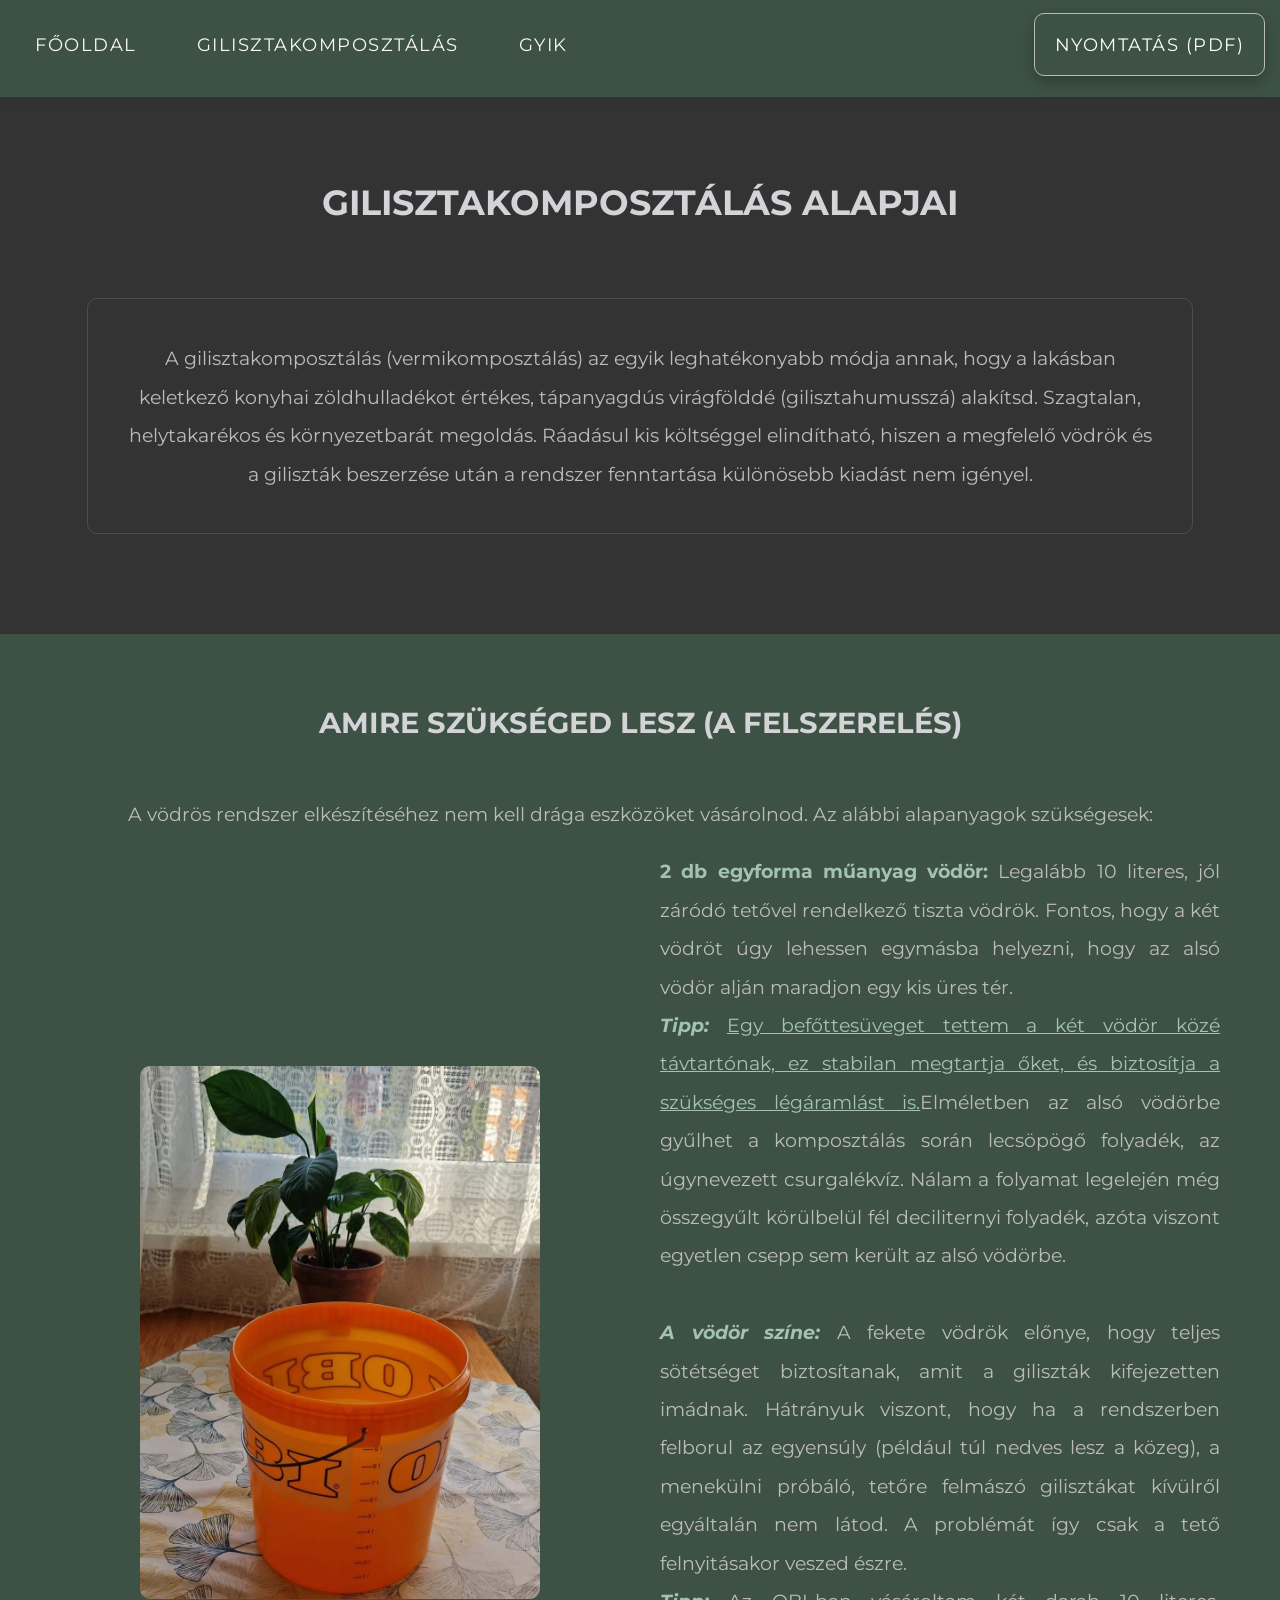
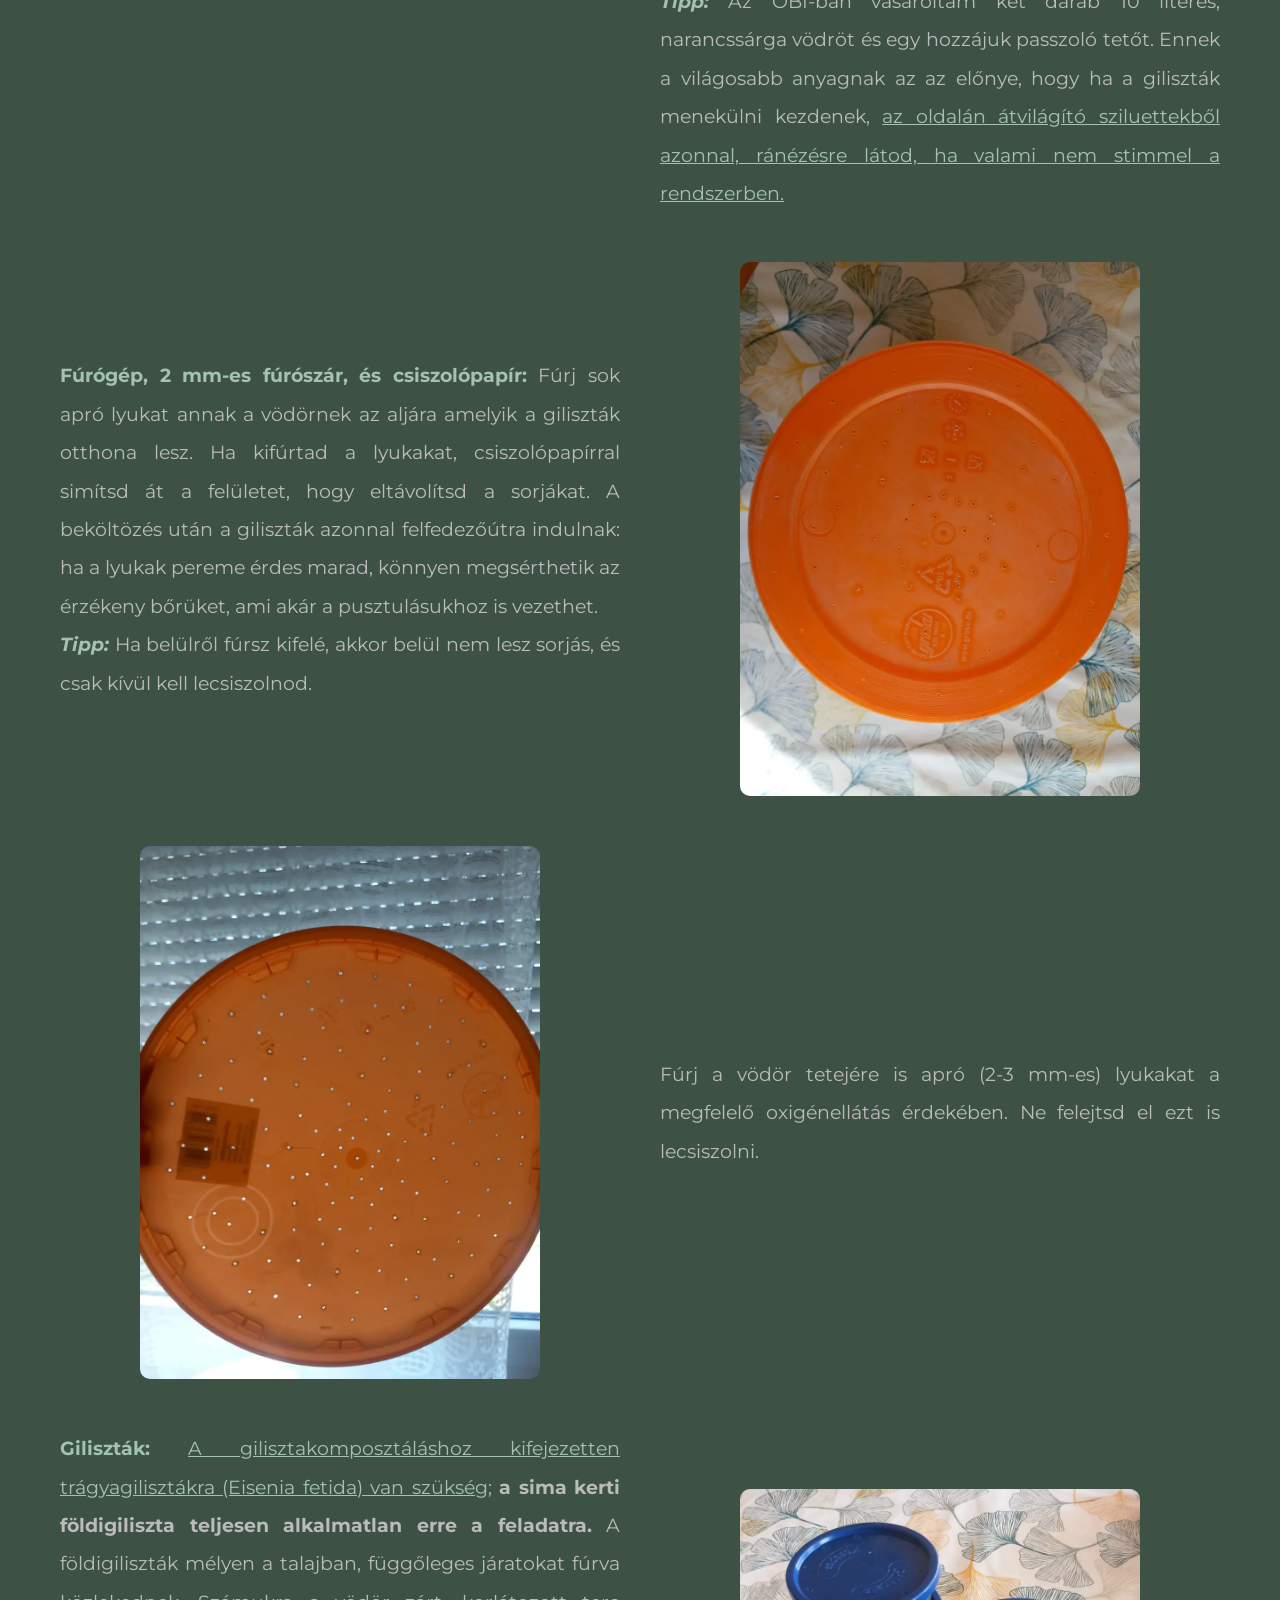
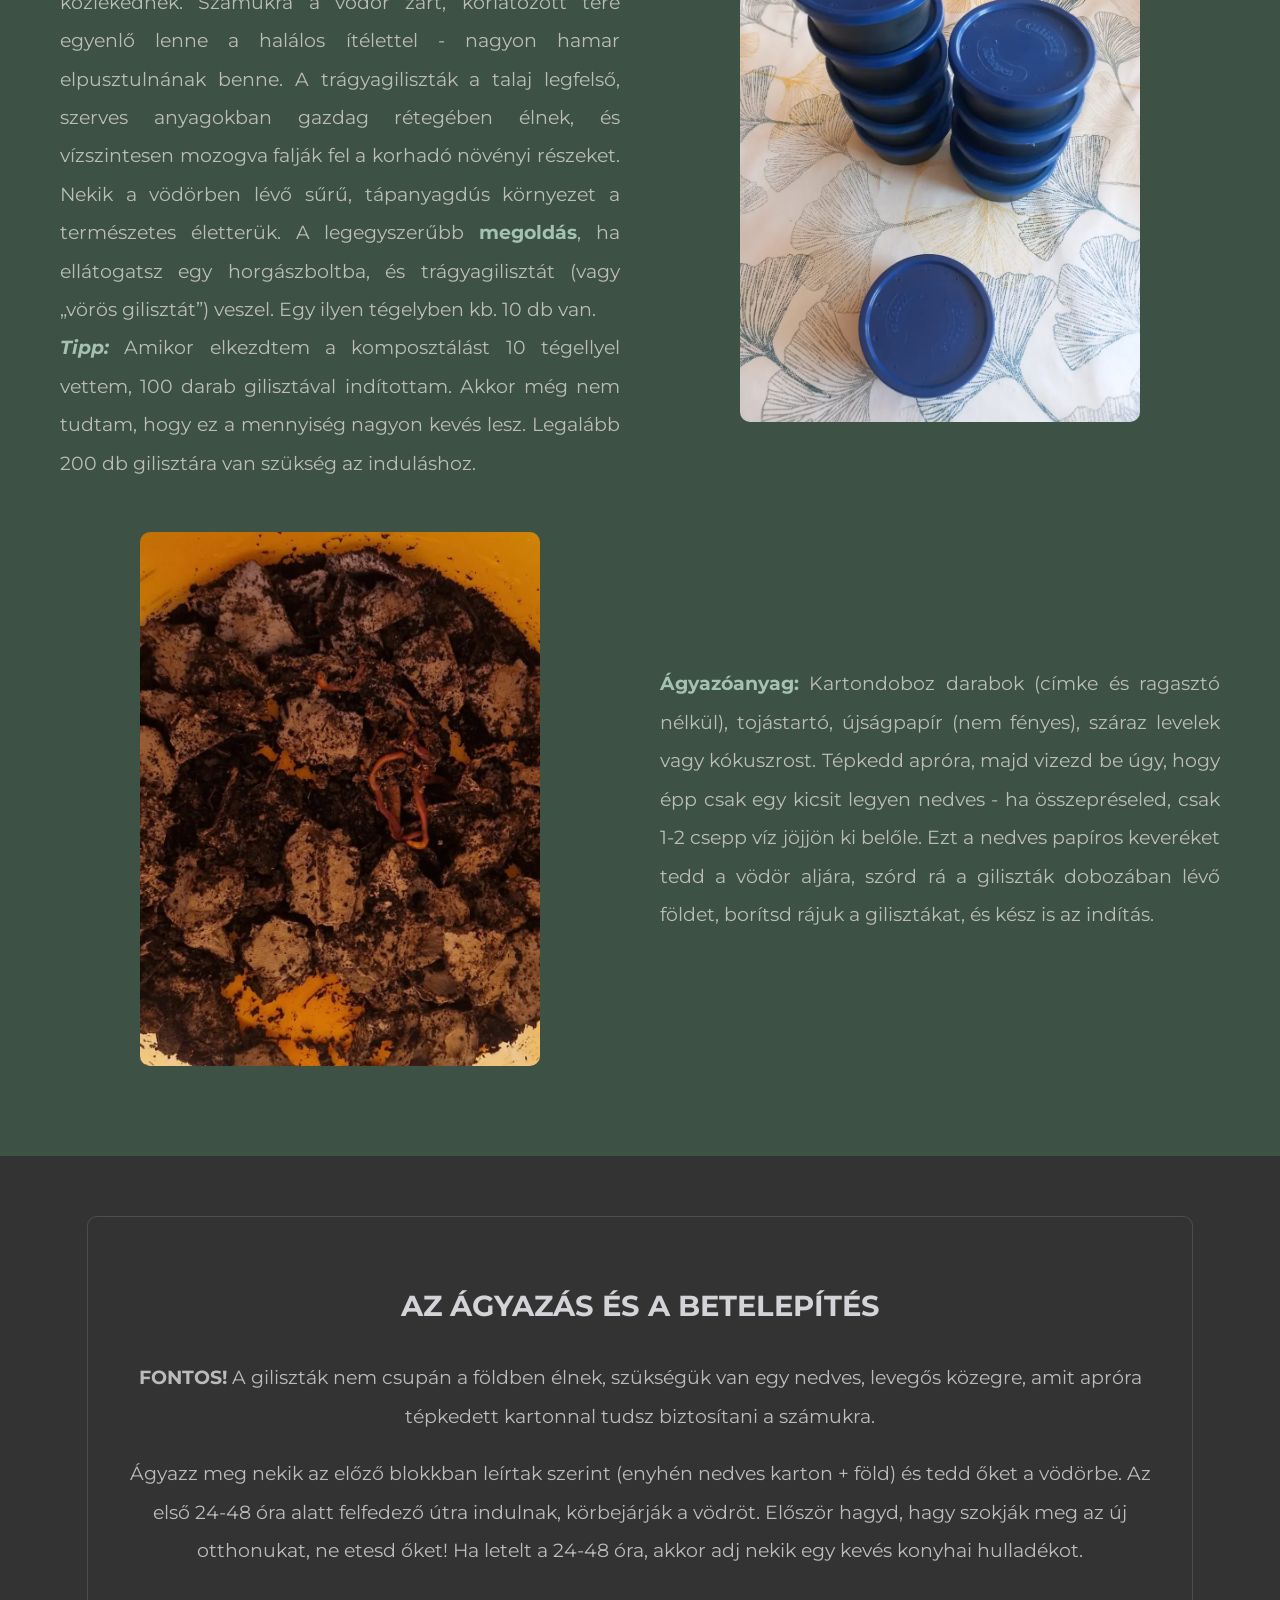
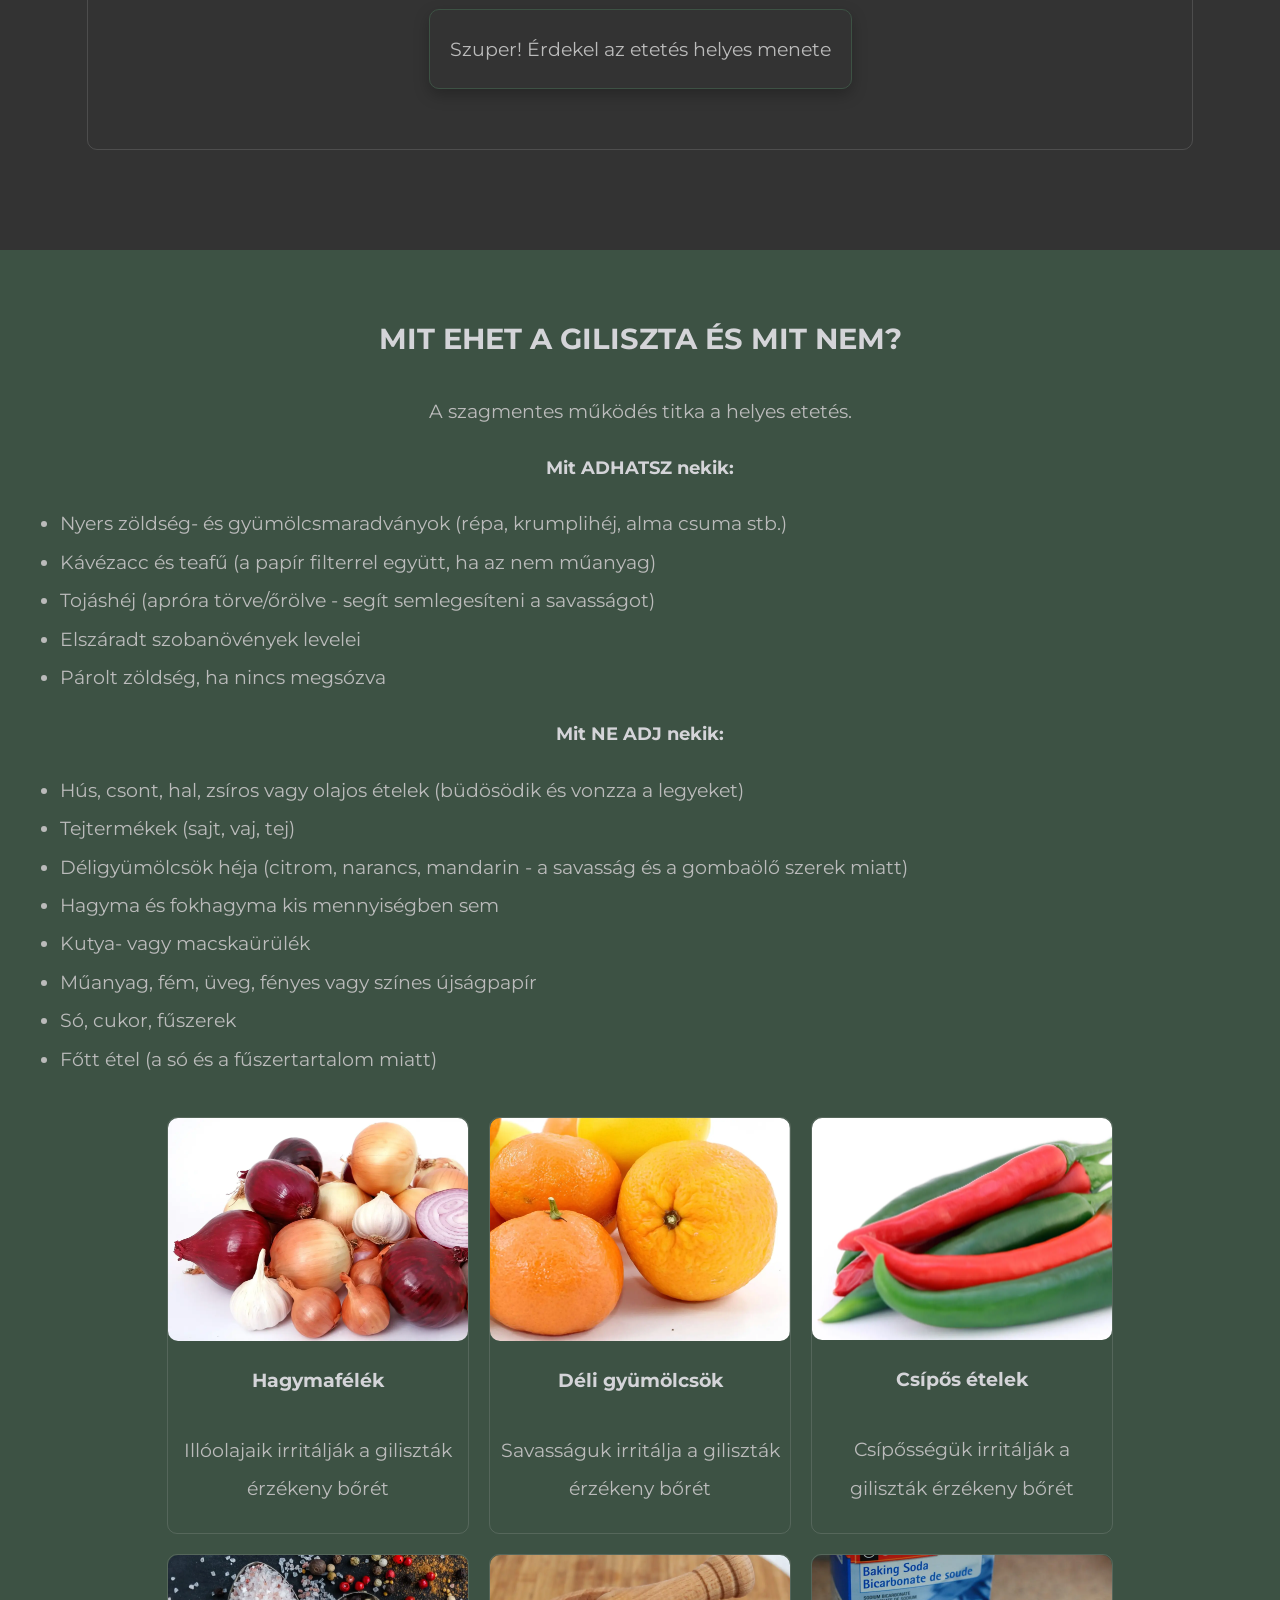
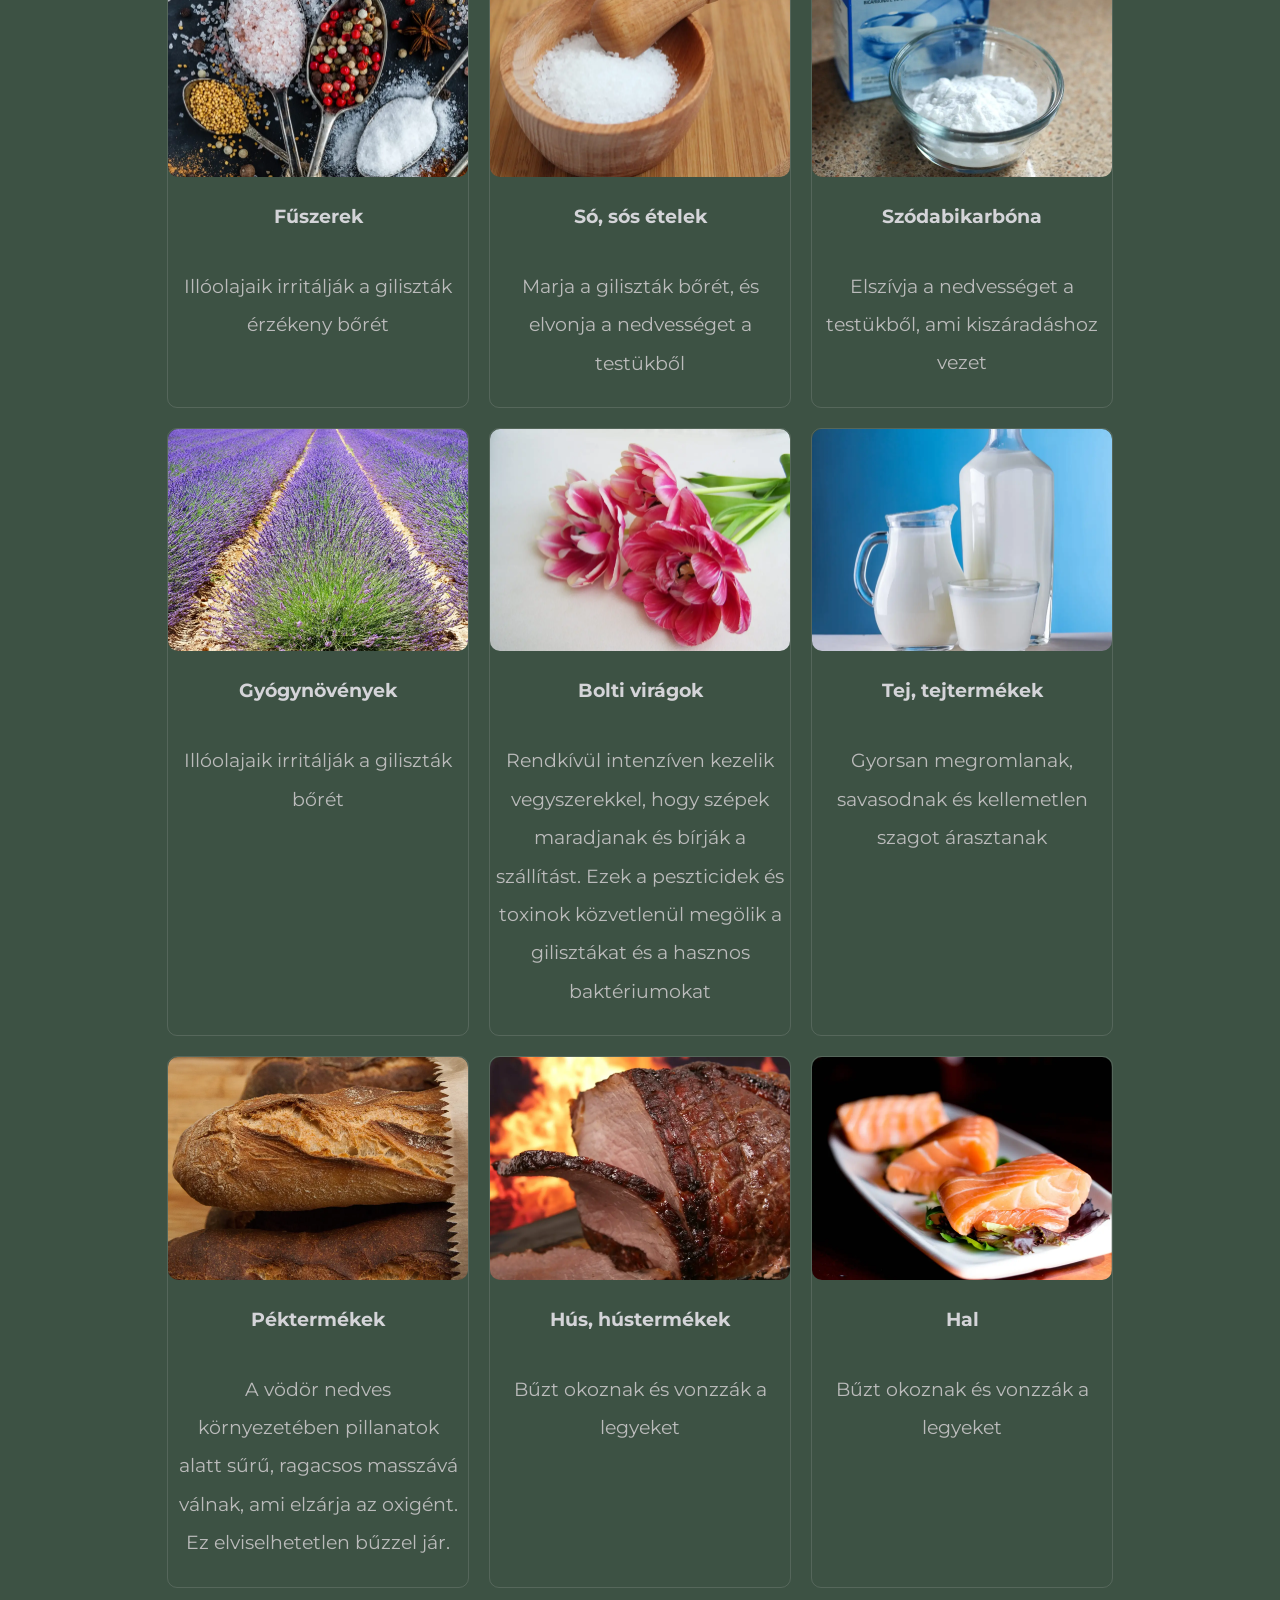
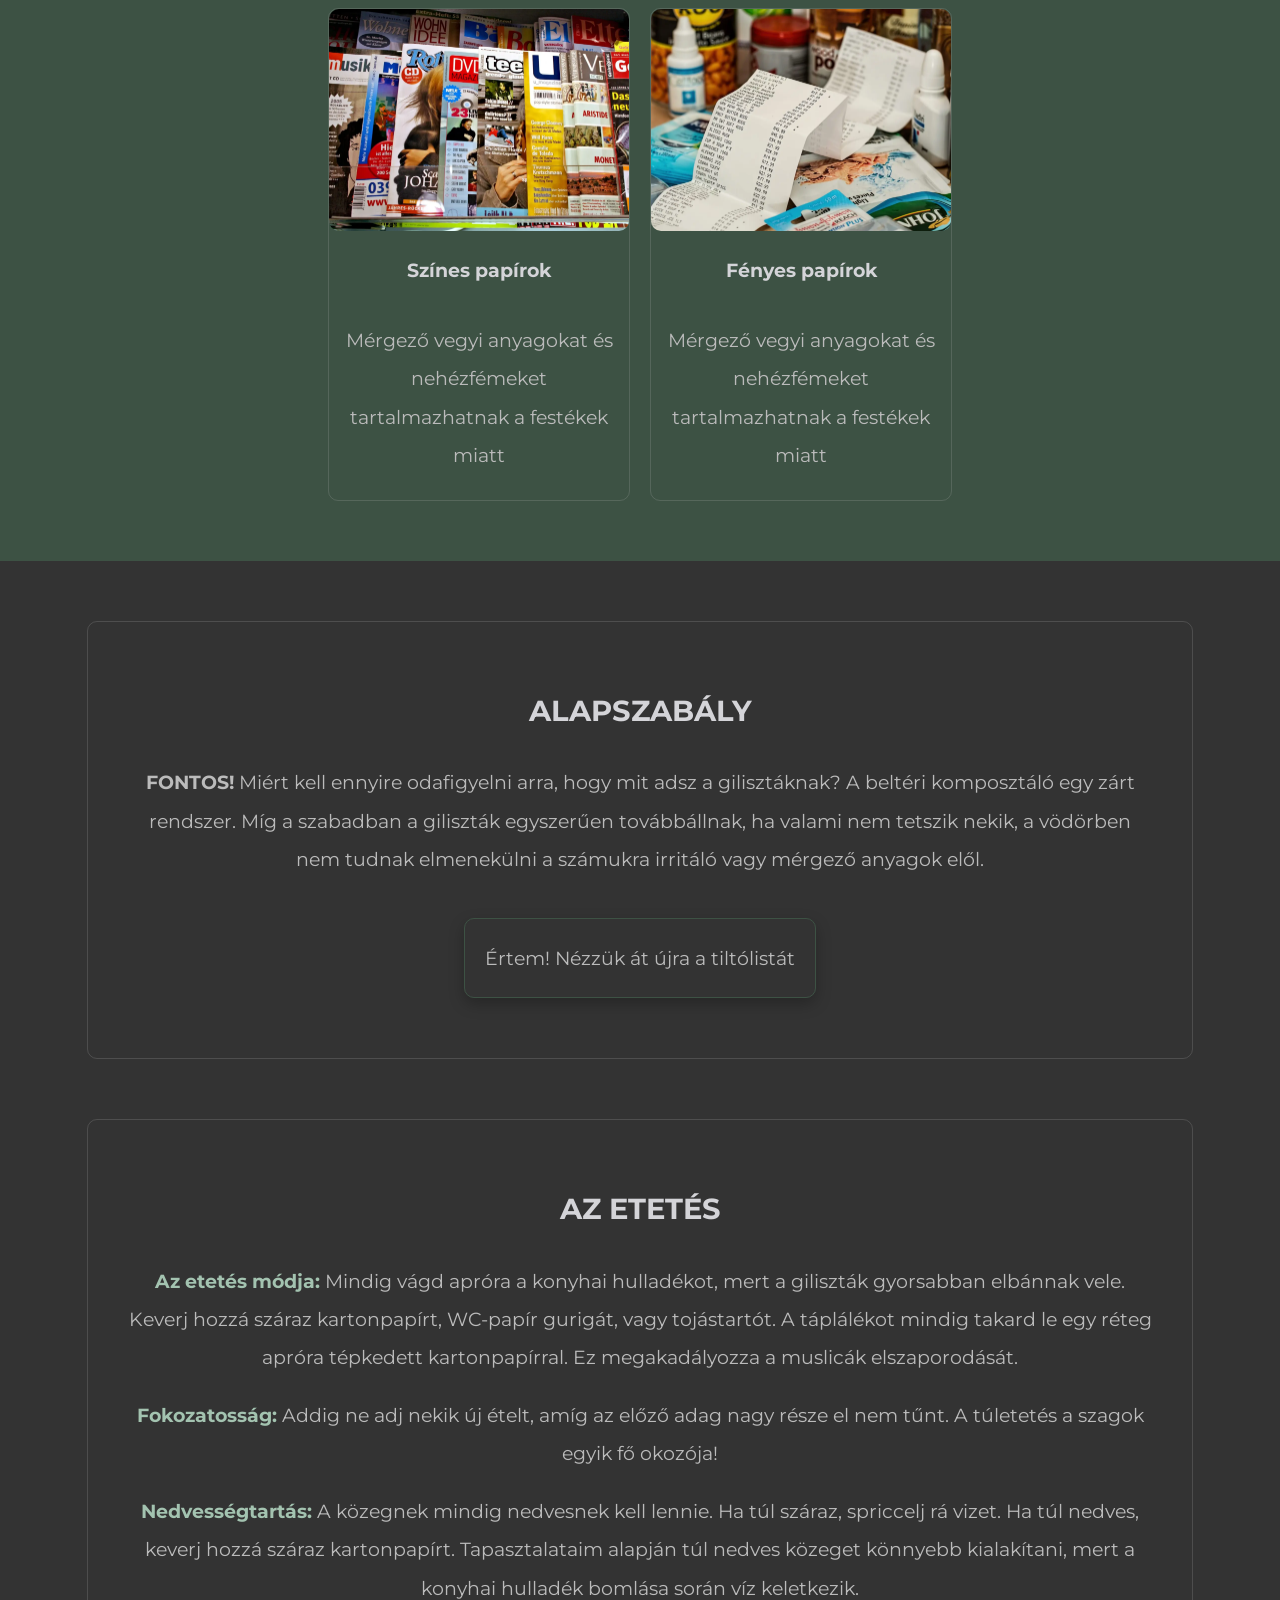
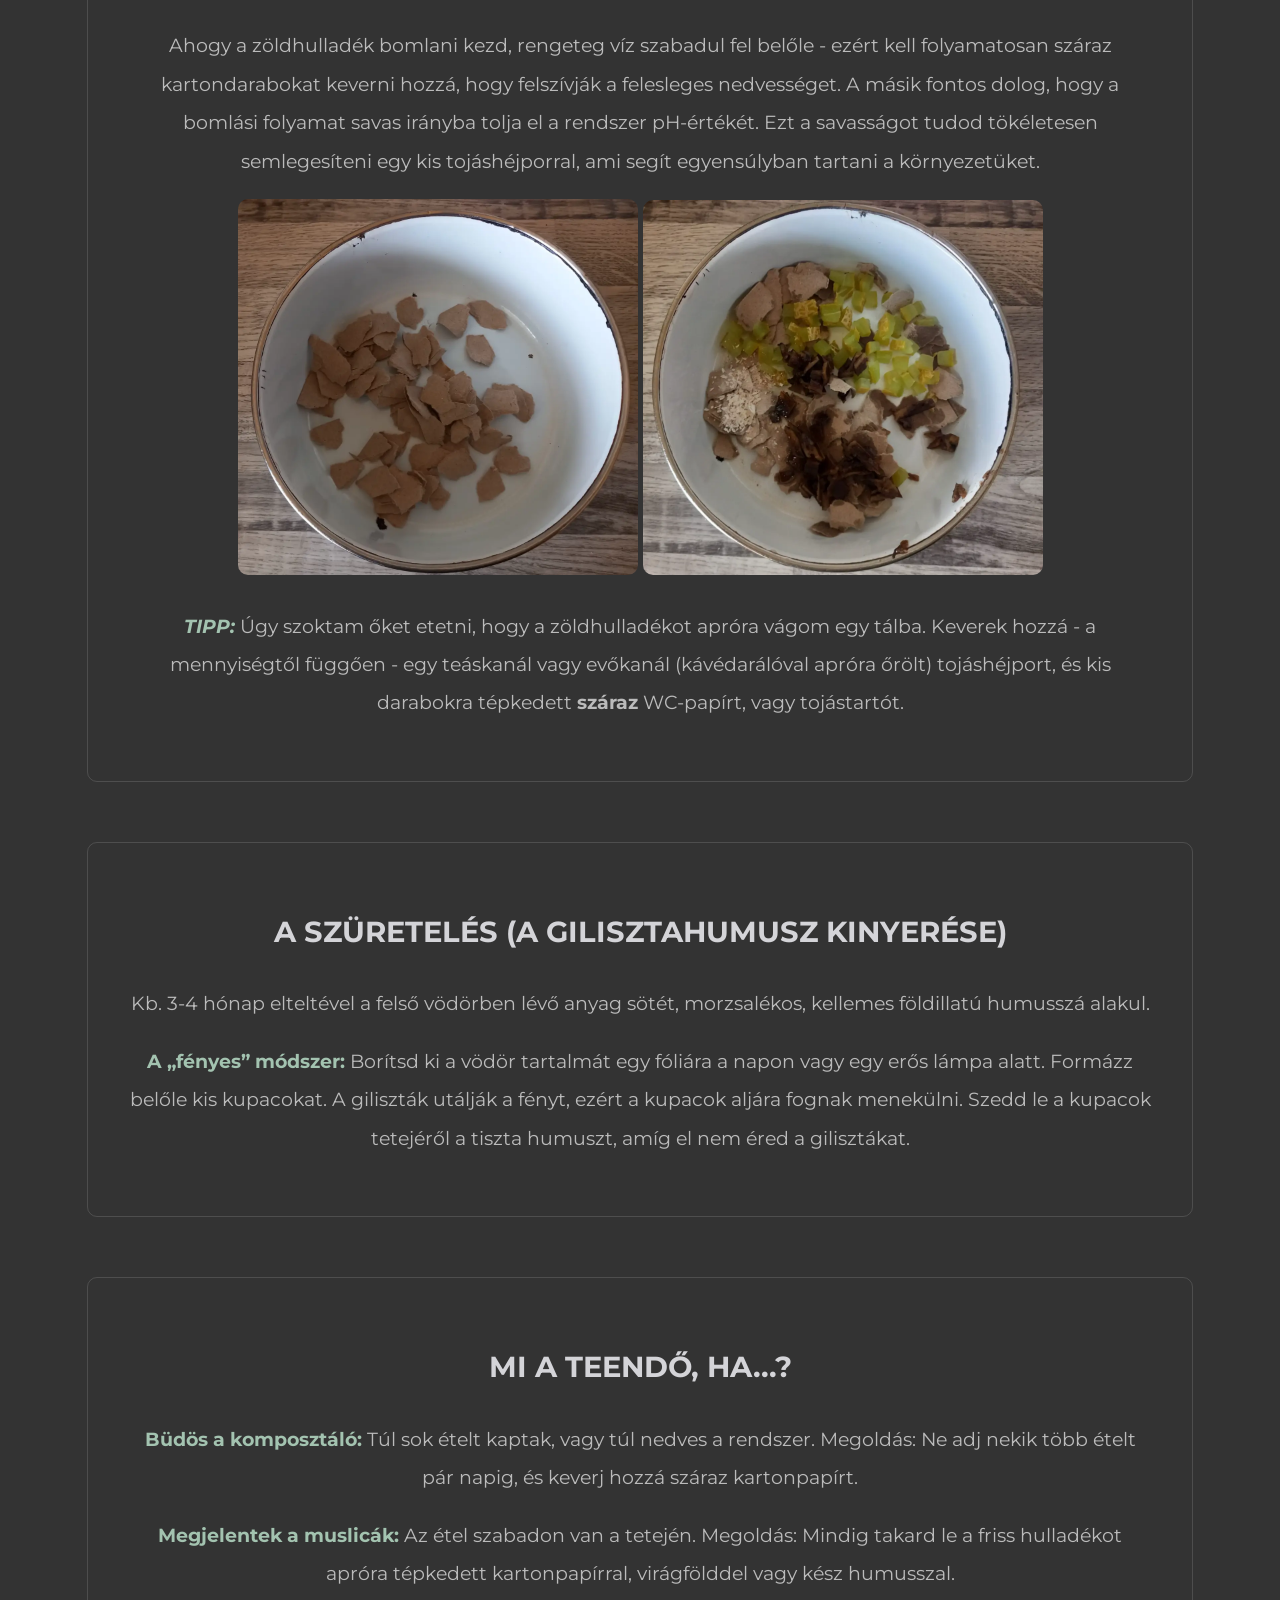
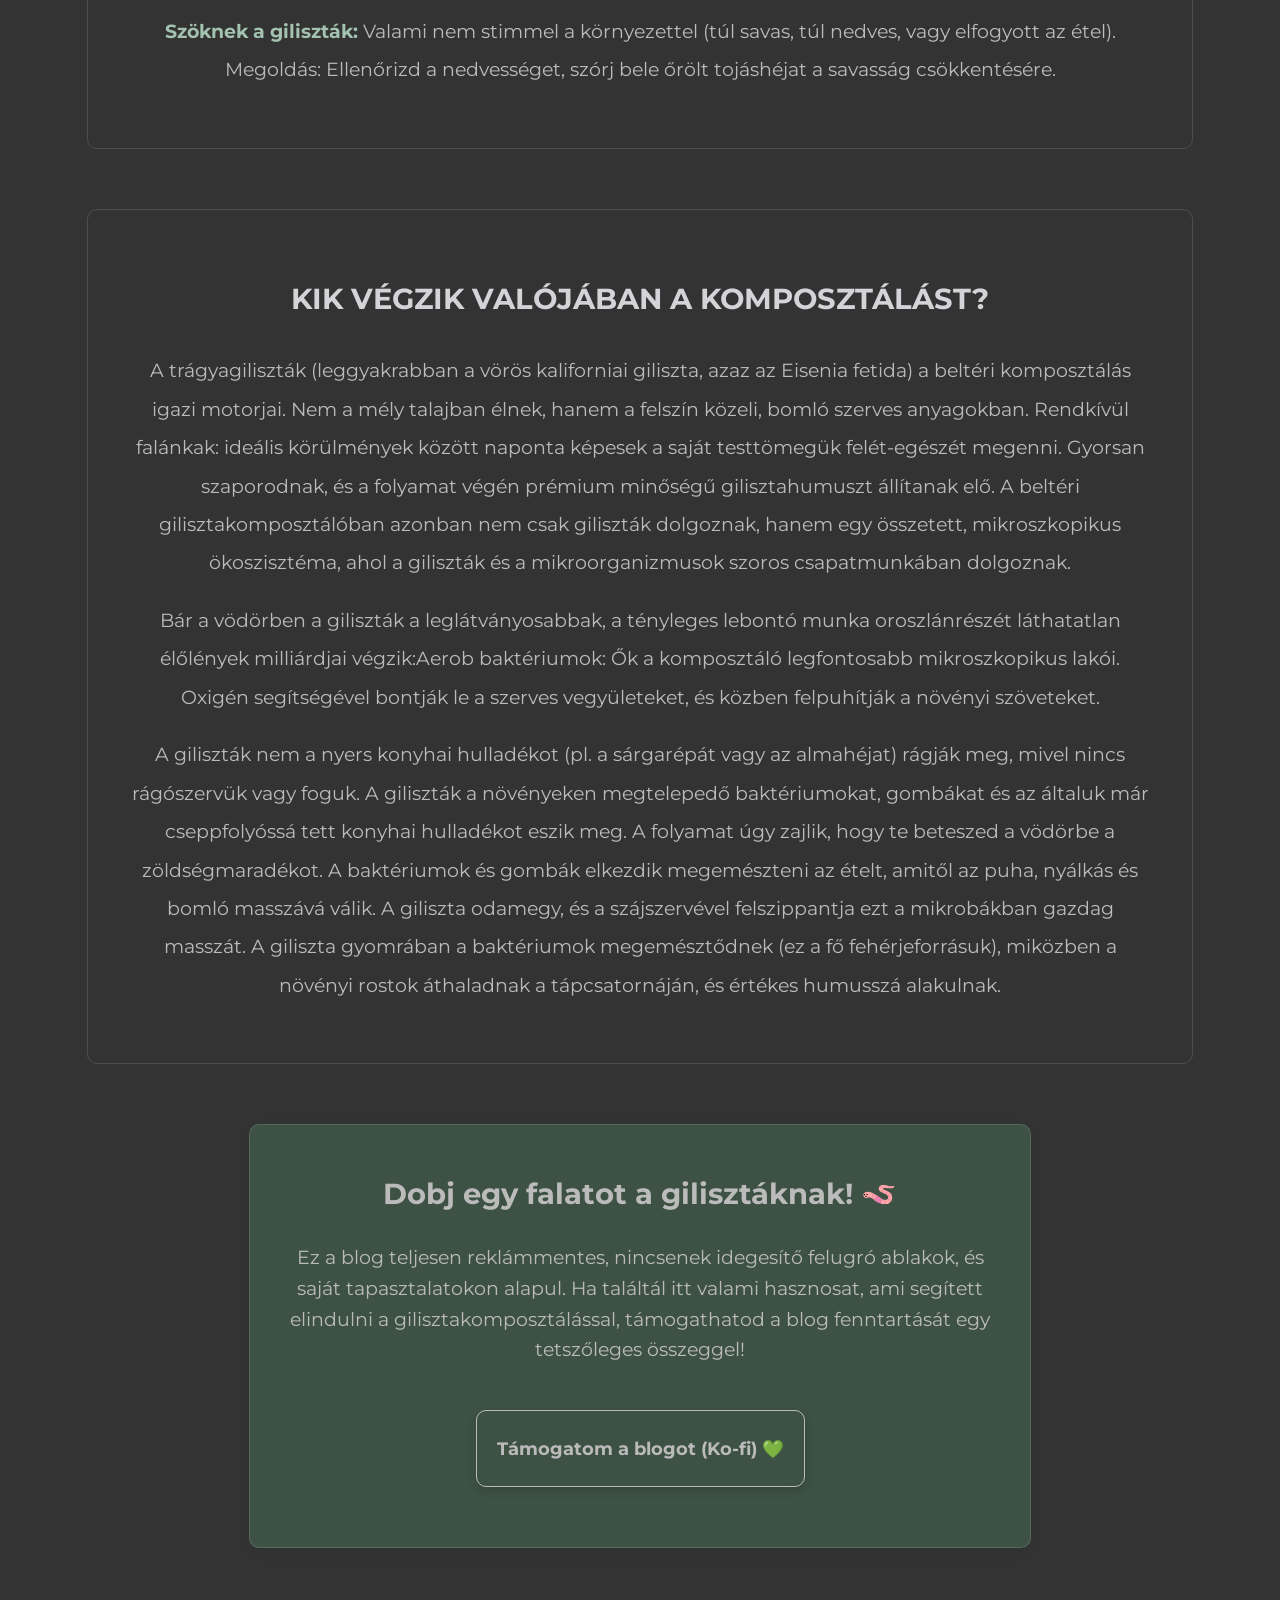
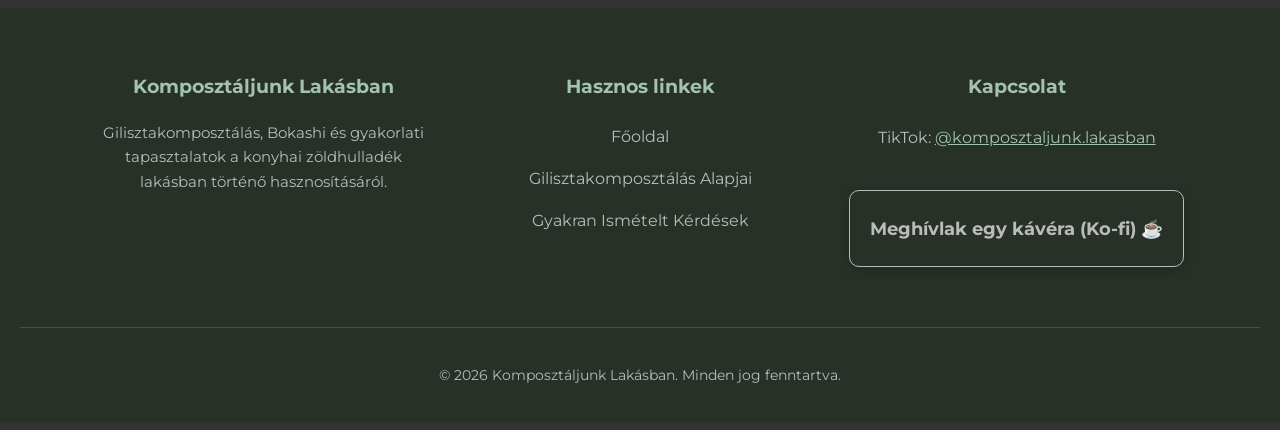
==== commit 202398f7: "Update css file" ====
--- a/gilisztakomposztalas.html
+++ b/gilisztakomposztalas.html
@@ -251,12 +251,12 @@
         <div class="footer-content">
             
             <div class="footer-section about">
-                <h3>Komposztáljunk Lakásban</h3>
-                <p>Gilisztakomposztálás, Bokashi és gyakorlati tapasztalatok a konyhai zöldhulladék lakásban történő hasznosításáról.</p>
+                <p class="footer-header">Komposztáljunk Lakásban</p>
+                <p class="footer-info">Gilisztakomposztálás, Bokashi és gyakorlati tapasztalatok a konyhai zöldhulladék lakásban történő hasznosításáról.</p>
             </div>
 
             <div class="footer-section links">
-                <h3>Hasznos linkek</h3>
+                <p class="footer-header">Hasznos linkek</p>
                 <ul>
                     <li><a href="index.html">Főoldal</a></li>
                     <li><a href="gilisztakomposztalas.html">Gilisztakomposztálás Alapjai</a></li>
@@ -265,7 +265,7 @@
             </div>
 
             <div class="footer-section contact">
-                <h3>Kapcsolat</h3>
+                <p class="footer-header">Kapcsolat</p>
                 <p class="social-link">TikTok: <a href="https://www.tiktok.com/@komposztaljunk.lakasban" target="_blank" rel="noopener">@komposztaljunk.lakasban</a></p>
             
                 <div class="kofi-container">
--- a/css/style.css
+++ b/css/style.css
@@ -24,6 +24,8 @@
     z-index: 1000;
     box-shadow: 1px 1px 10px #333;
     box-sizing: border-box;
+    font-size: 1.1rem;
+    letter-spacing: 1.5px;
 }
 
 .main-nav > a, 
@@ -57,6 +59,7 @@
     padding: 8px 12px;
     text-decoration: none;
     border-bottom: 1px solid rgba(43, 58, 48, 0.15); 
+    text-align: left;
 }
 
 .submenu a:last-child {
@@ -264,7 +267,7 @@
     color: #D4D4D8;
 }
 
-p {
+p, figcaption {
   color: #bbb;
 }
 
@@ -304,7 +307,6 @@
   background-color: #3d5244;
   color: #bbb;
   transform:translateY(-4px);
-  box-shadow: 0 6px 15px rgba(0, 0, 0, 0.25);
 }
 
 .block {
@@ -604,6 +606,13 @@
   transform:translateY(-4px);
 }
 
+@media (max-width:768px) {
+    .kofi-btn {
+      padding: 15px;
+      font-size: 1.0rem;
+  }
+}
+
 
 
 
@@ -631,22 +640,23 @@
   min-width: 250px;
 }
 
-.footer-section h3 {
-  text-align: center;
-  color: #a3c3b0;
-  margin-bottom: 15px;
-  font-size: 1.2rem;
-}
-
-.footer-section p {
+.footer-info {
   line-height: 1.6;
   font-size: 0.95rem;
   color: #bbb;
   text-align: center;
 }
 
+.footer-header {
+  text-align: center;
+  margin-bottom: 15px;
+  font-size: 1.2rem;
+  color: #a3c3b0;
+  font-weight: bold;
+}
+
 .footer-section ul {
-    text-align: center;
+  text-align: center;
   list-style: none;
   padding: 0;
   margin: 0;
@@ -663,14 +673,11 @@
 }
 
 .footer-section ul li a:hover {
-  color: #bbb;
   text-decoration: underline;
 }
 
-.footer-section .email {
-  margin-top: 10px;
-  font-weight: bold;
-  color: #bbb;
+.social-link {
+  text-align: center;
 }
 
 .footer-bottom {
@@ -689,7 +696,7 @@
 
 
 .print-btn {
-  background-color: #273127; 
+  background-color: #3d5244;
   color: white; 
   padding: 20px; 
   font-family: Montserrat; 
@@ -697,11 +704,14 @@
   border: 1px solid #bbb; 
   text-transform: uppercase; 
   font-size: 1.1rem;
+  letter-spacing: 1.5px;
   margin-left: auto;
+  box-shadow: 0 6px 15px rgba(0, 0, 0, 0.25);
 }
 
 .print-btn:hover {
-  background-color: #3d5244;
+  background-color: #273127; 
+  transform:translateY(-4px);
 }
 
 
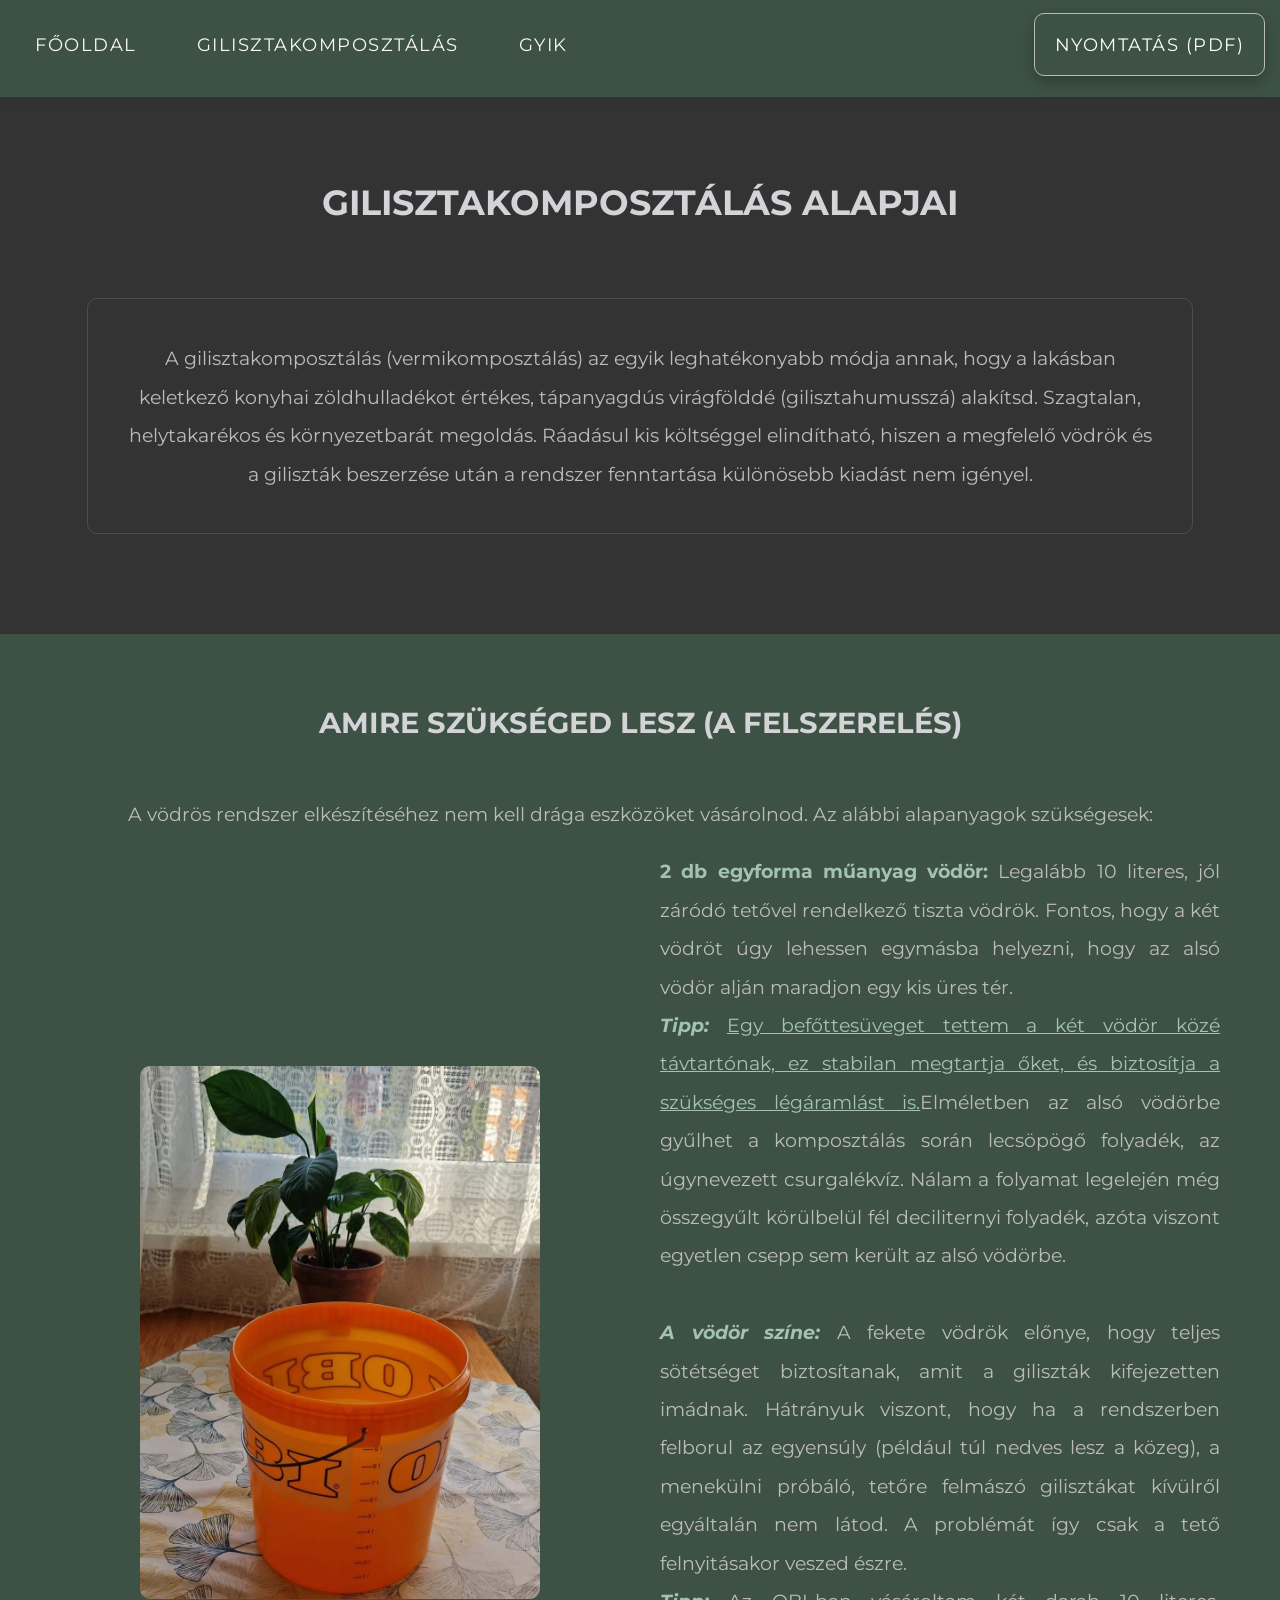
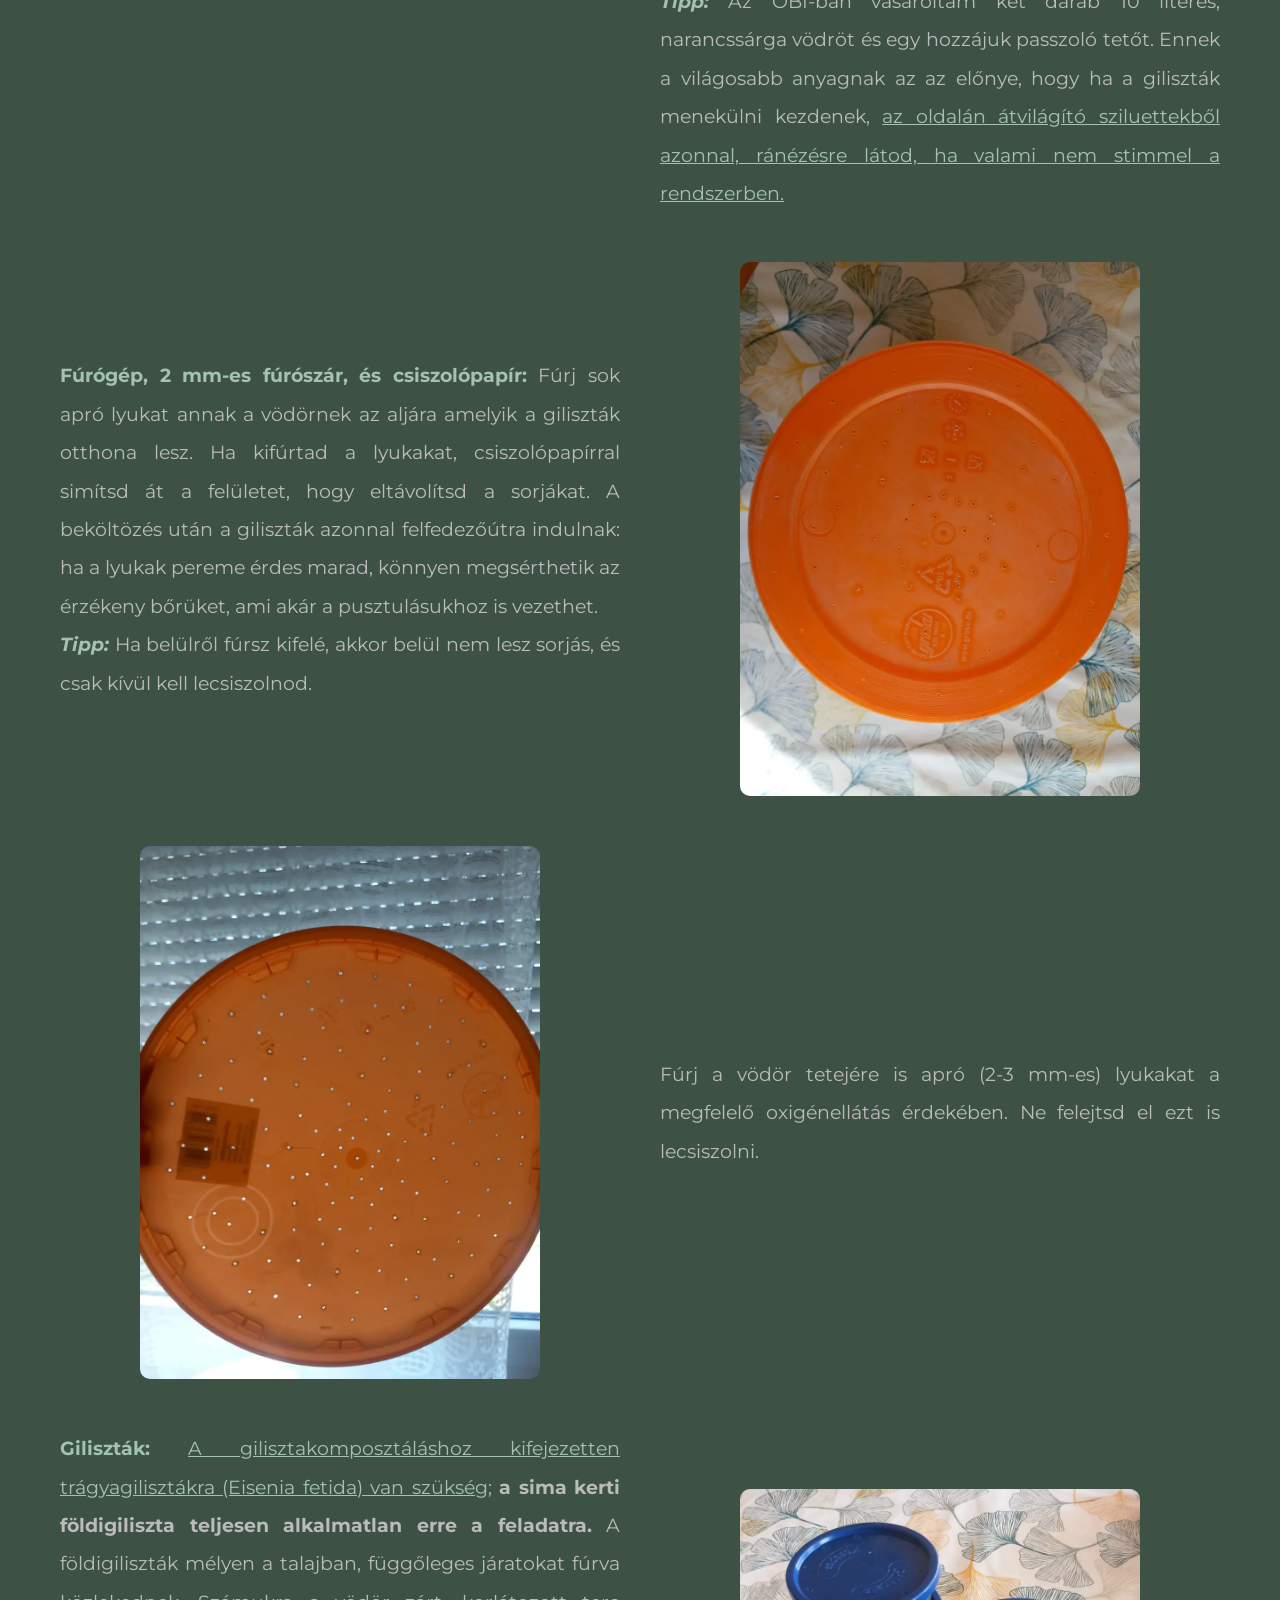
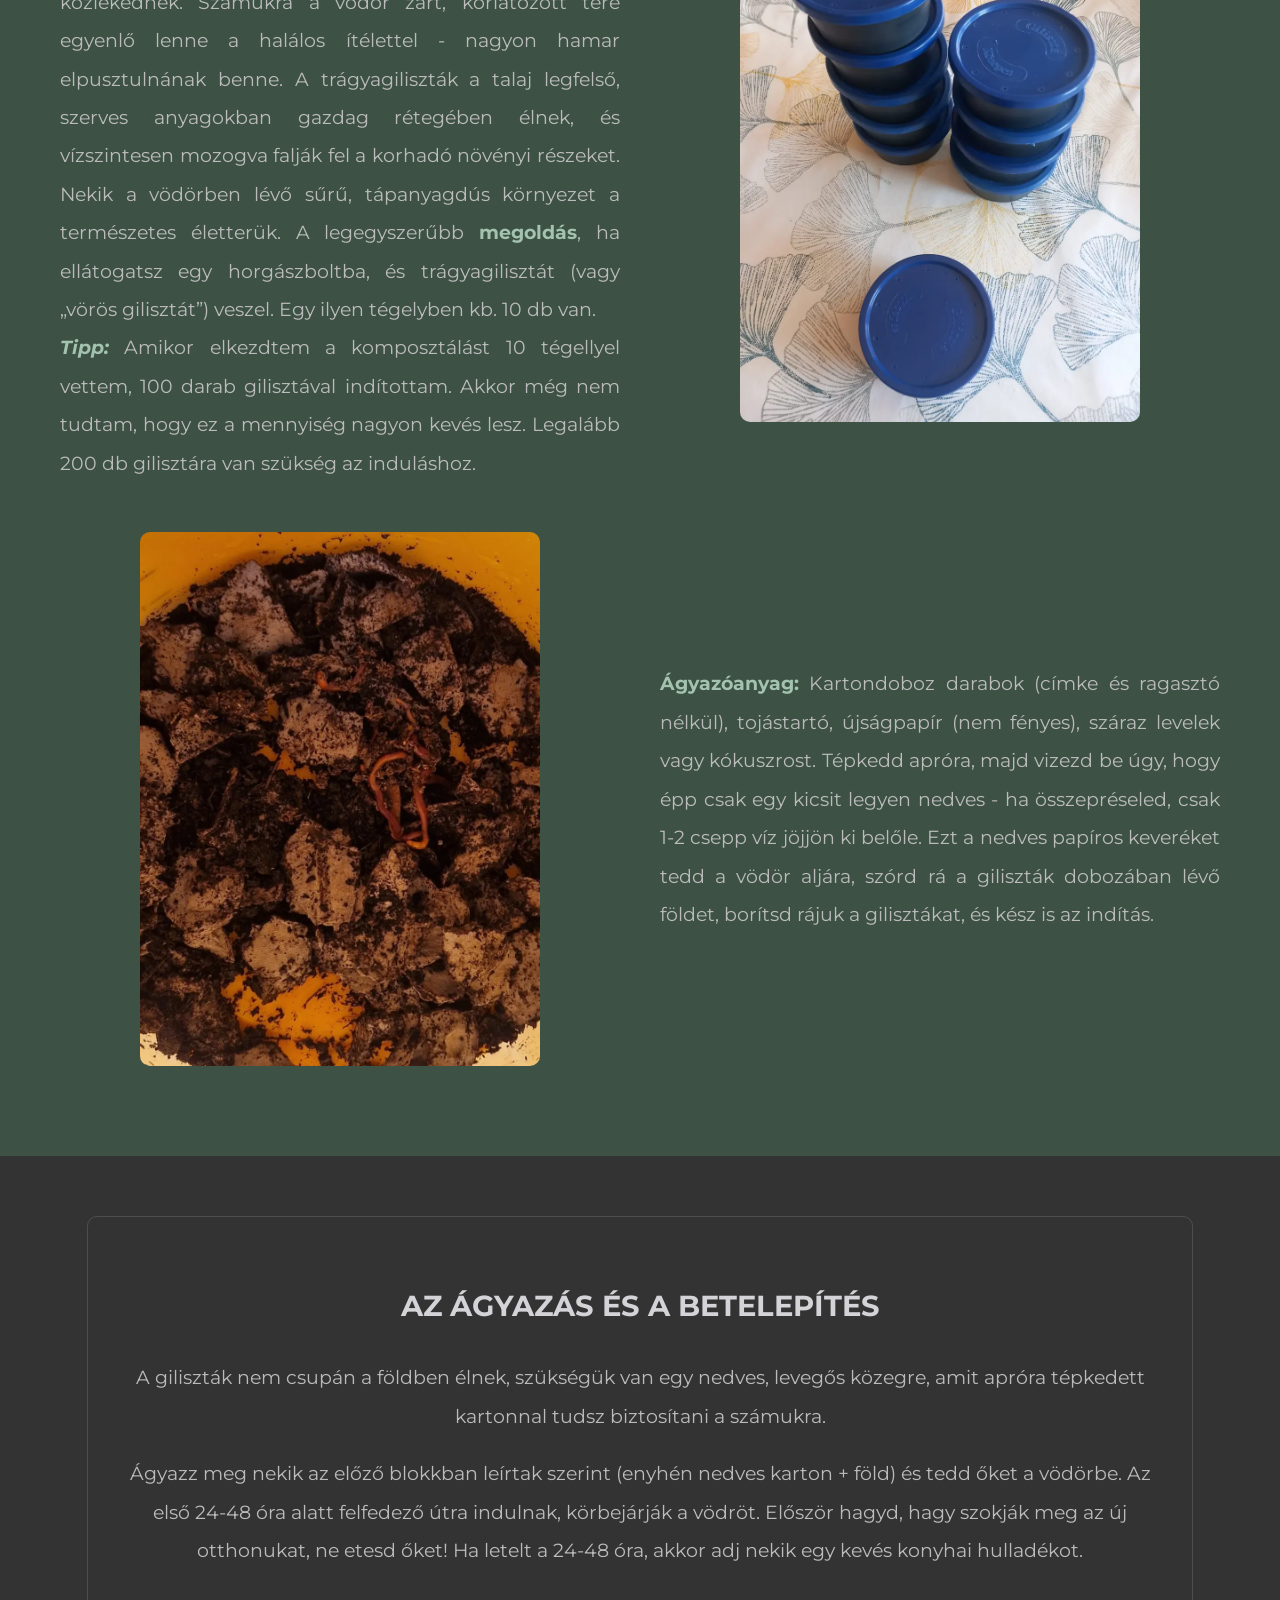
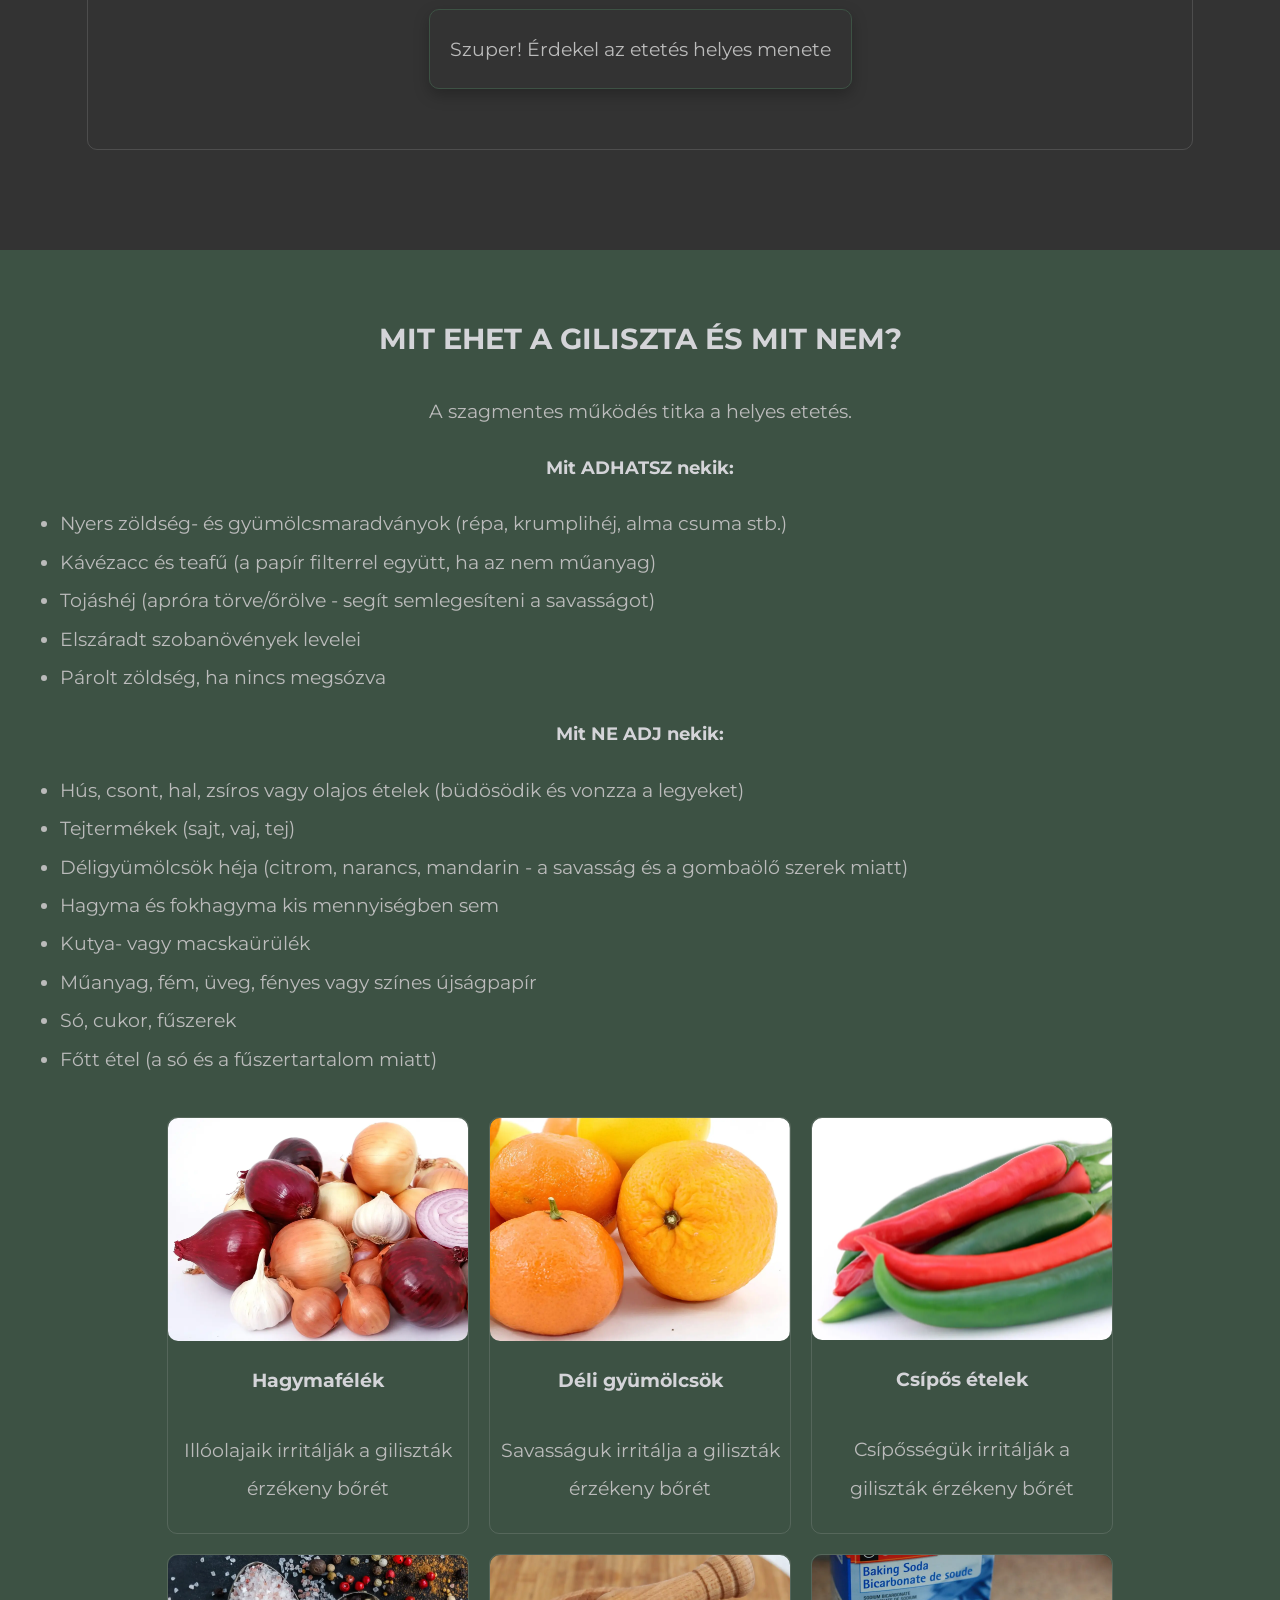
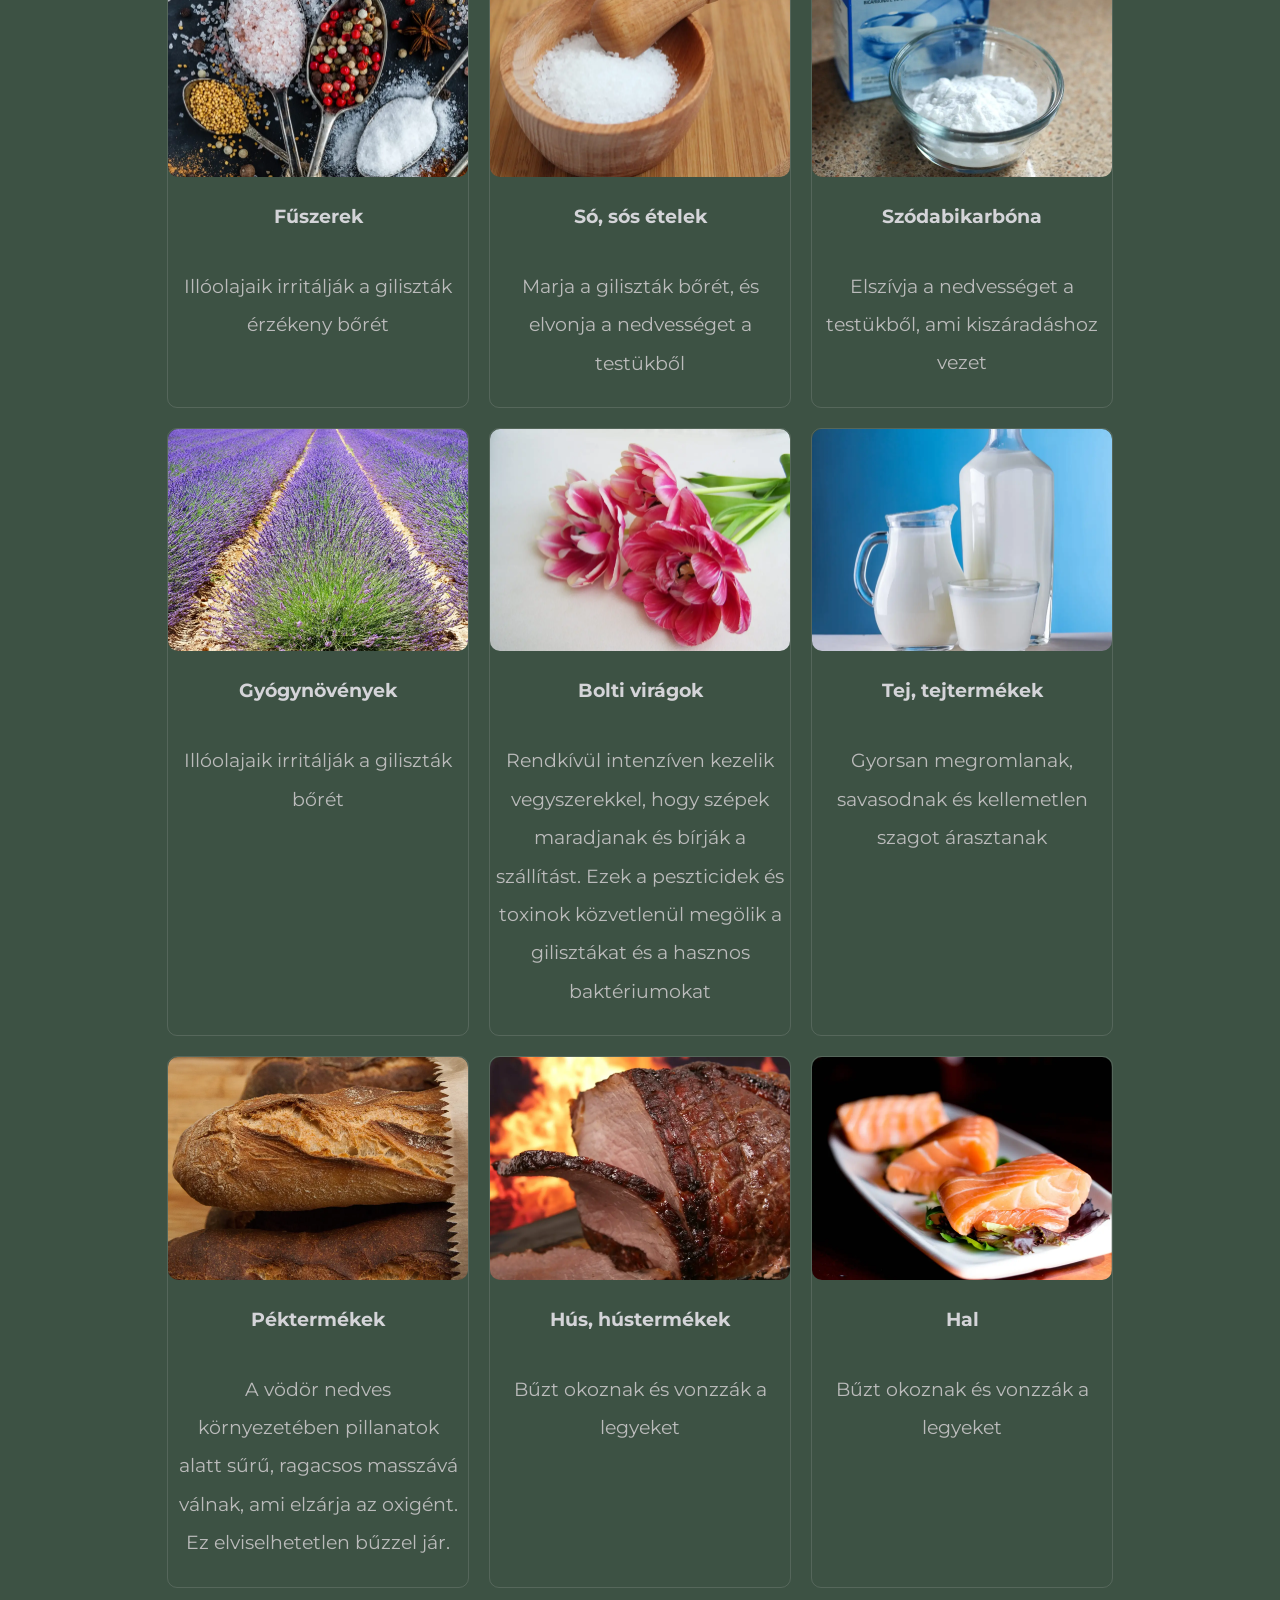
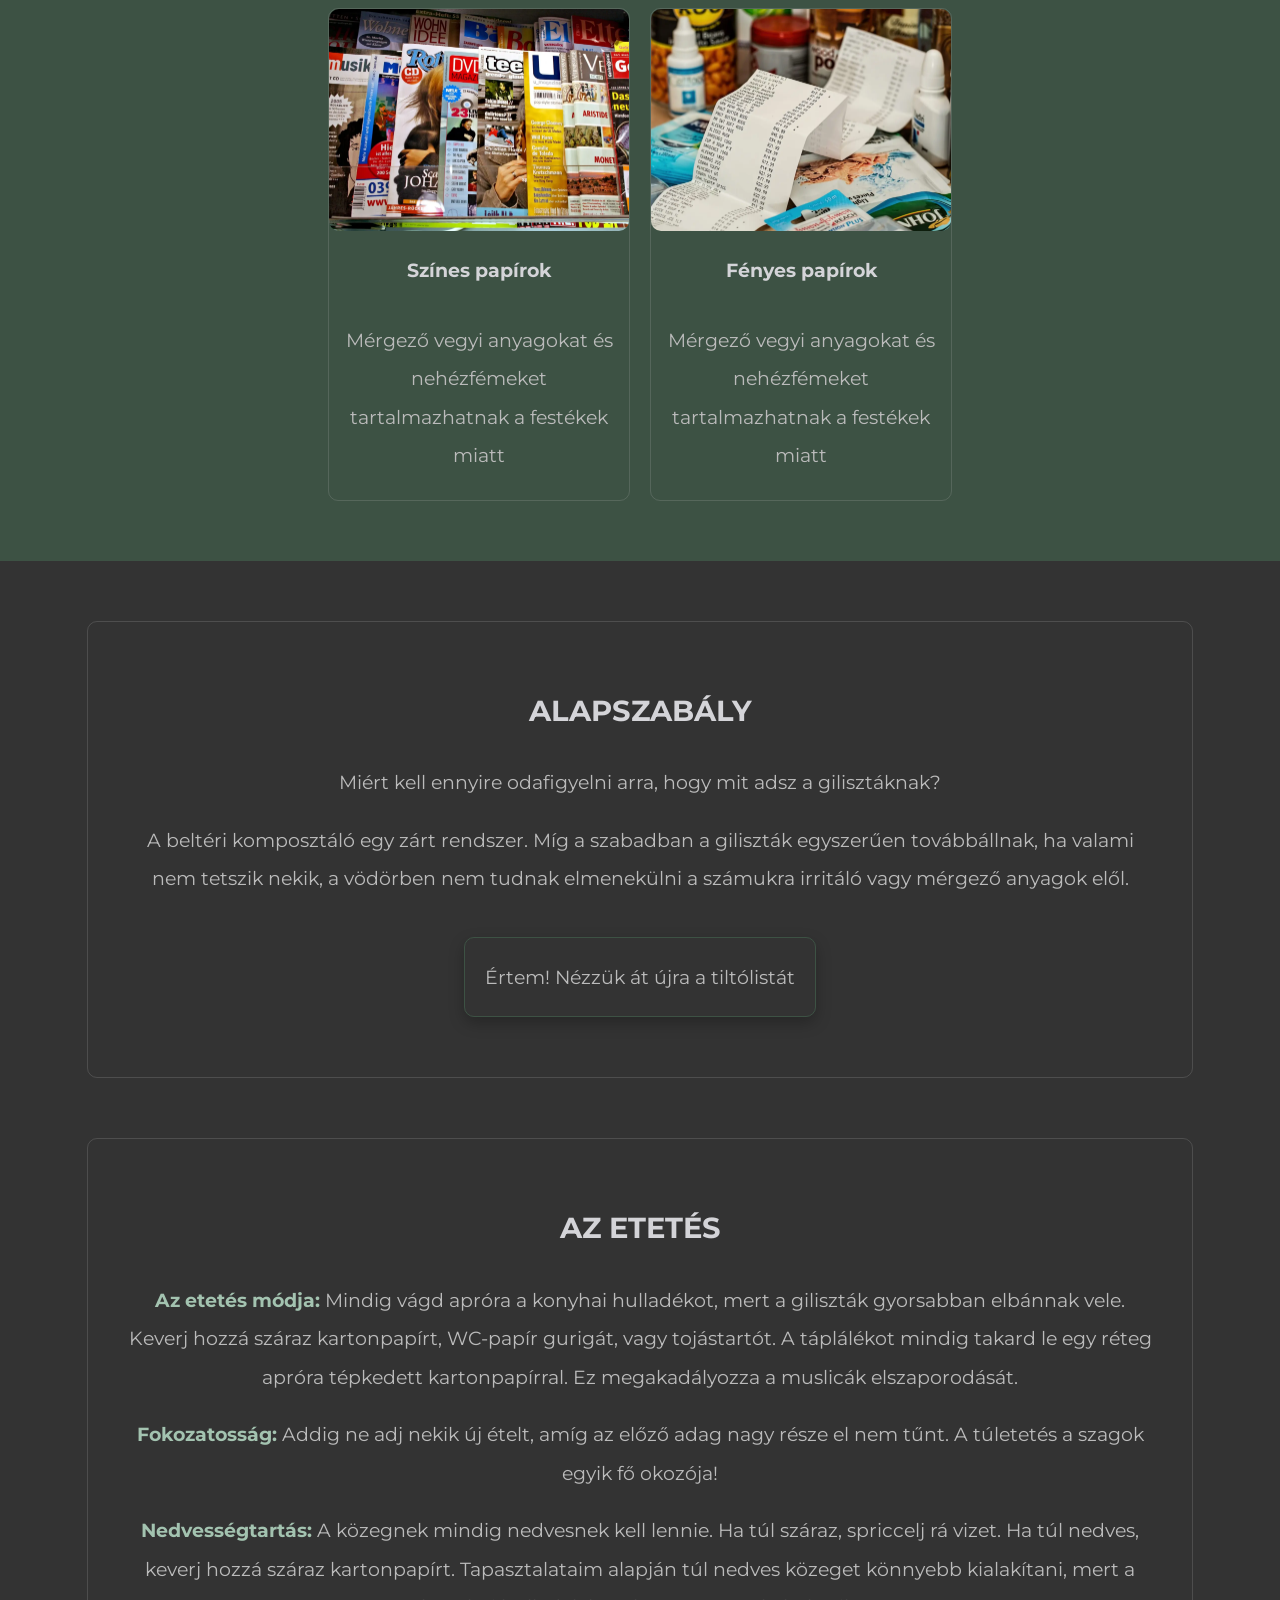
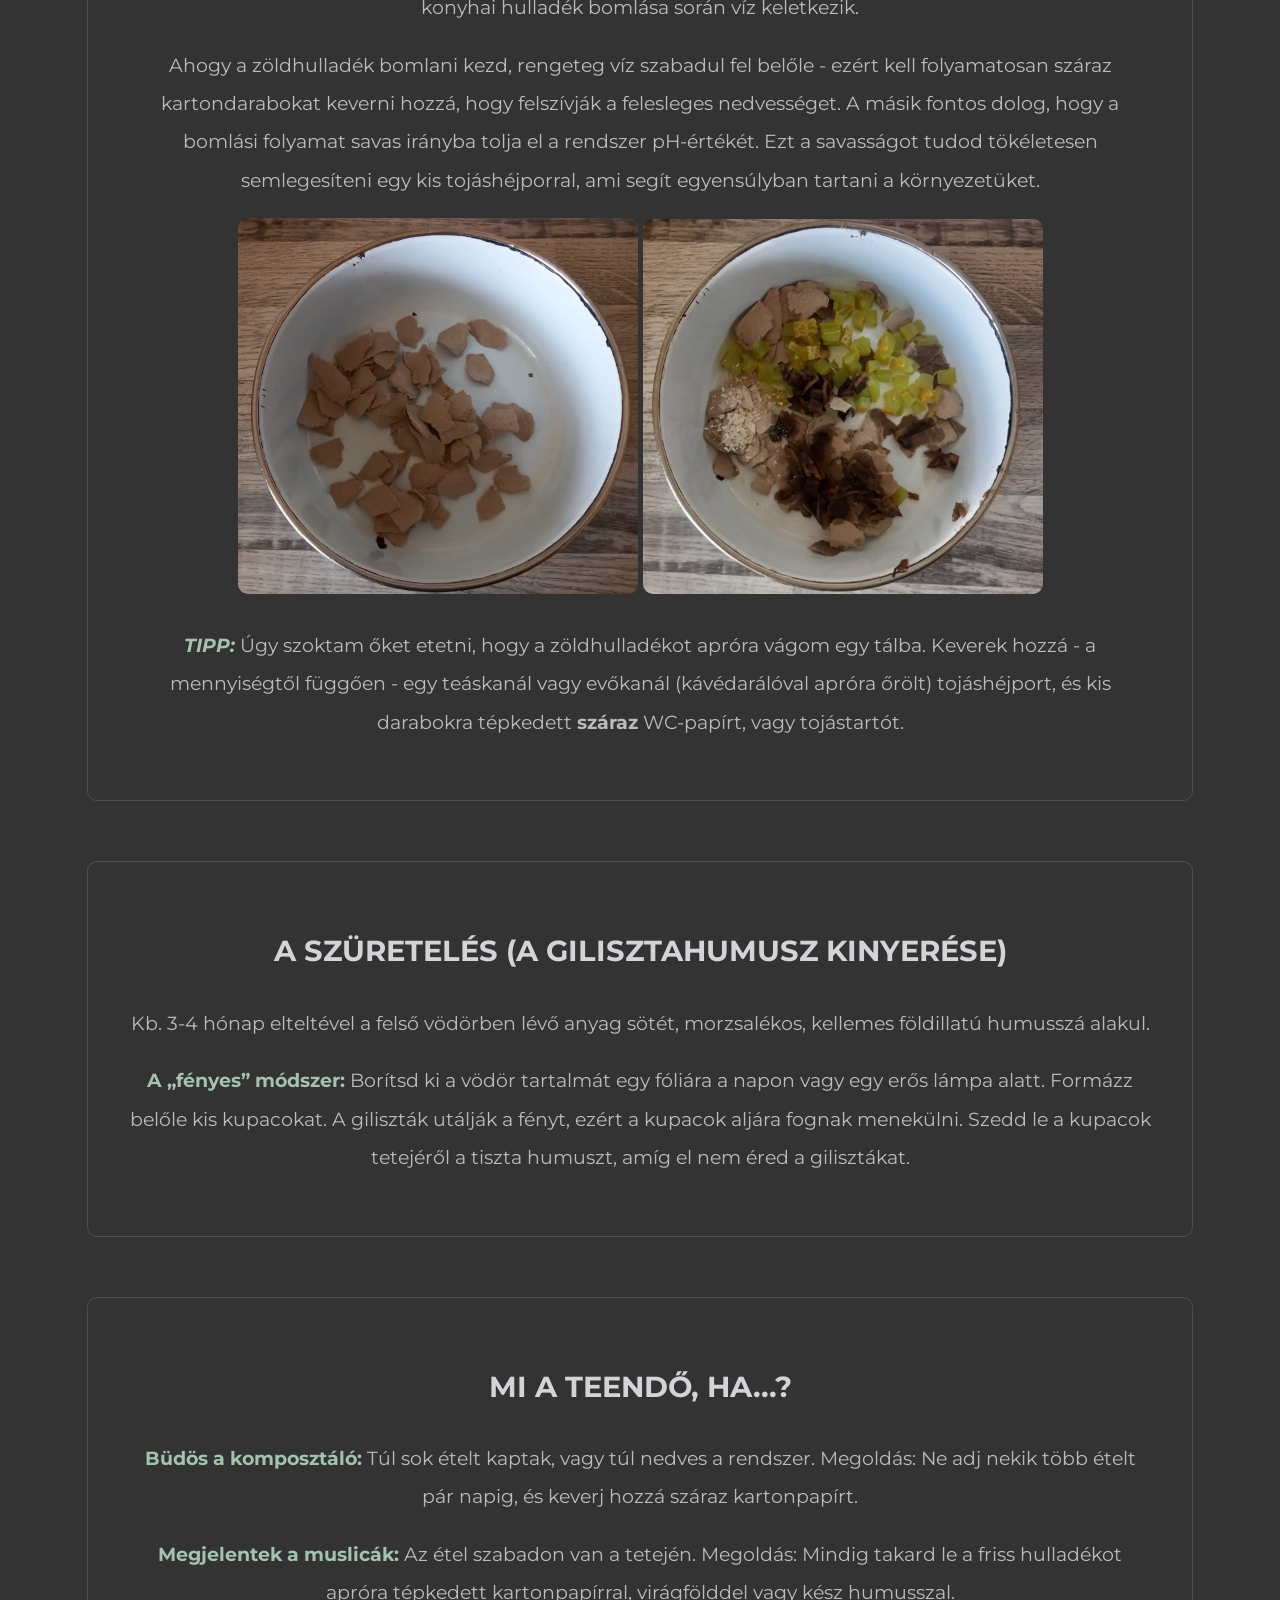
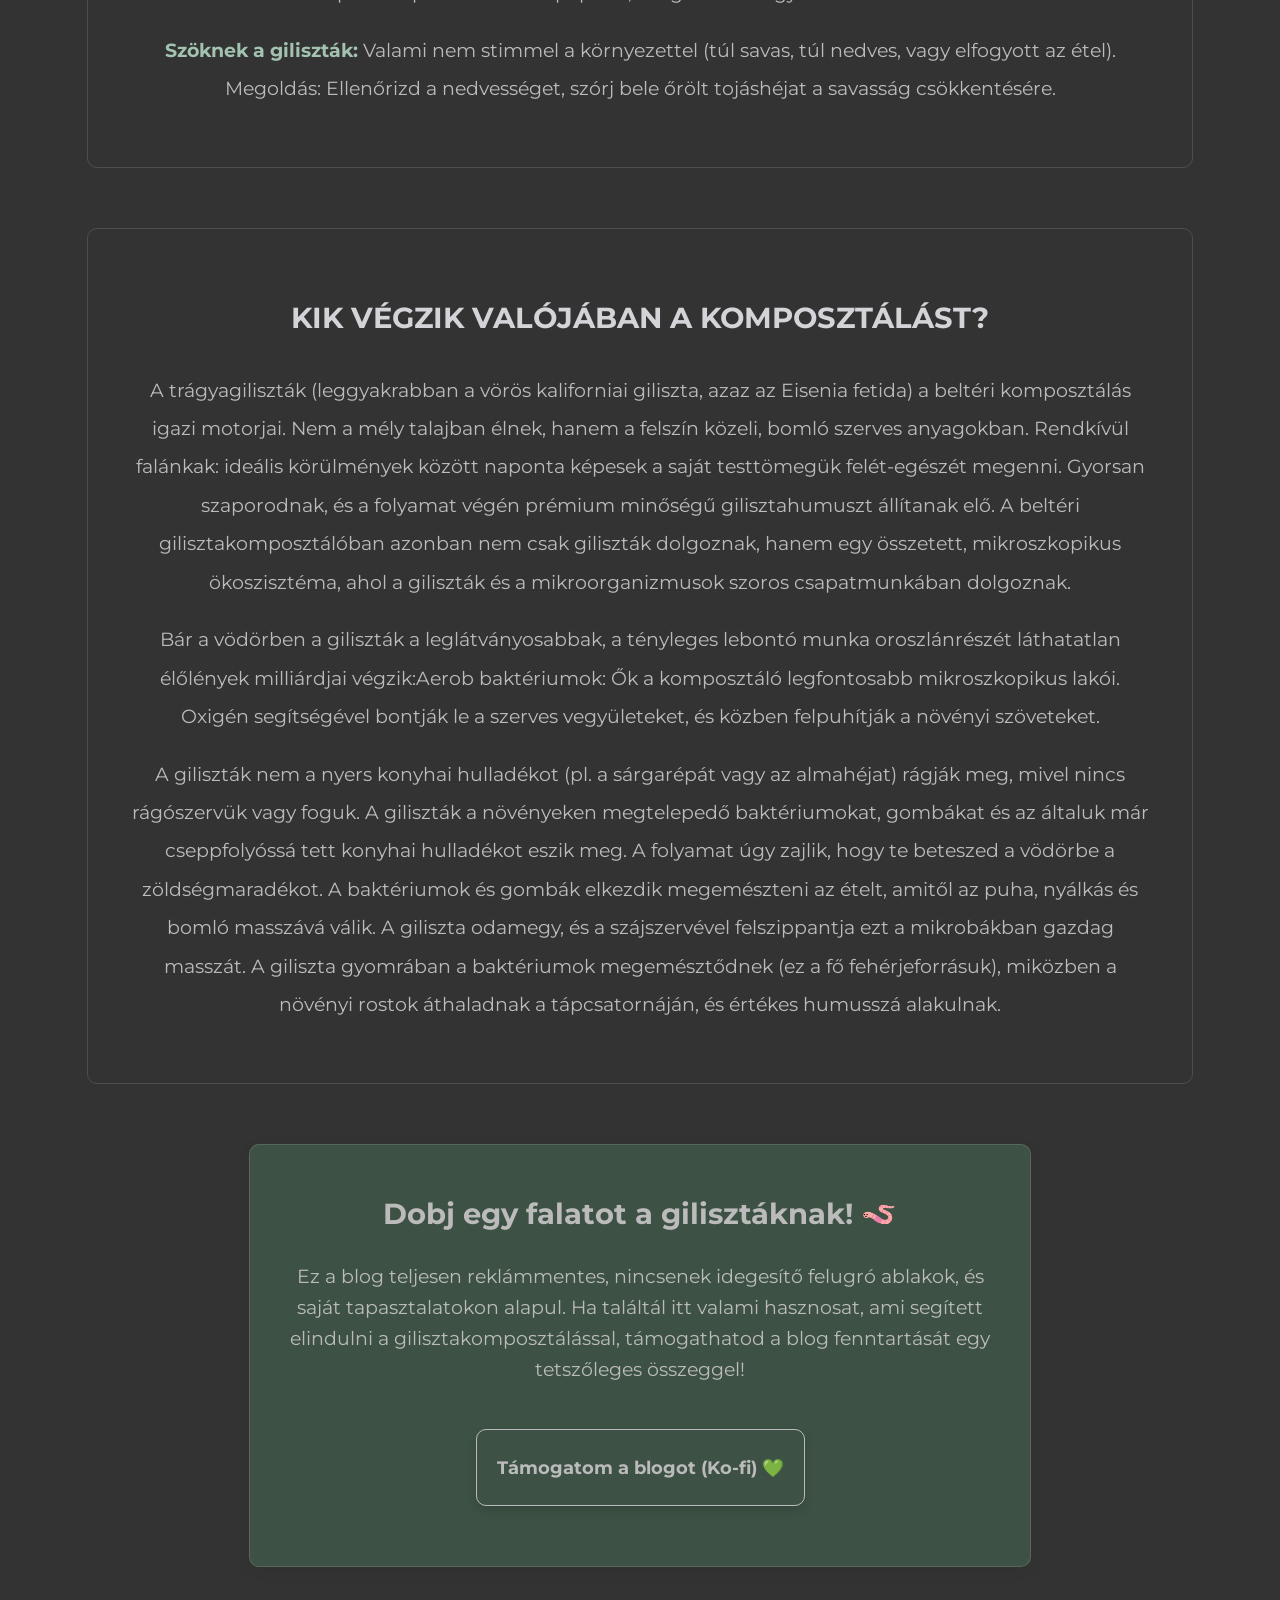
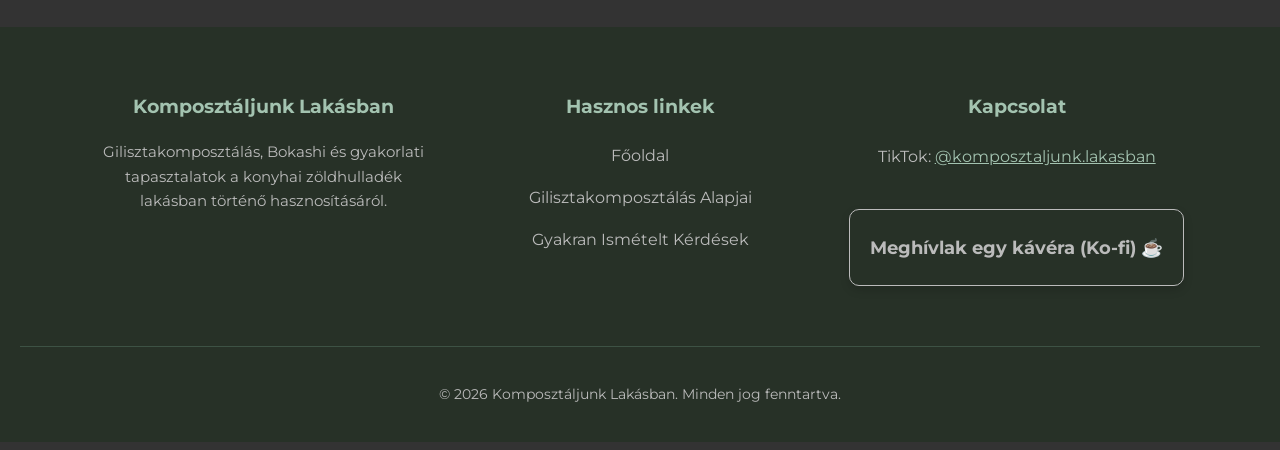
==== commit 14bbfdd4: "Update gyik.html" ====
--- a/gilisztakomposztalas.html
+++ b/gilisztakomposztalas.html
@@ -67,7 +67,7 @@
 
         <section class="block">
             <h2 id="3">Az ágyazás és a betelepítés</h2>
-            <p><strong>FONTOS!</strong> A giliszták nem csupán a földben élnek, szükségük van egy nedves, levegős közegre, amit apróra tépkedett kartonnal tudsz biztosítani a számukra.</p>
+            <p>A giliszták nem csupán a földben élnek, szükségük van egy nedves, levegős közegre, amit apróra tépkedett kartonnal tudsz biztosítani a számukra.</p>
             <p>Ágyazz meg nekik az előző blokkban leírtak szerint (enyhén nedves karton + föld) és tedd őket a vödörbe. Az első 24-48 óra alatt felfedező útra indulnak, körbejárják a vödröt. Először hagyd, hagy szokják meg az új otthonukat, ne etesd őket! Ha letelt a 24-48 óra, akkor adj nekik egy kevés konyhai hulladékot.</p>
             <a href="#5" class="btn">Szuper! Érdekel az etetés helyes menete</a>
         </section>
@@ -186,7 +186,7 @@
 
         <section id="basic" class="block">
             <h2 id="basic-szabaly">Alapszabály</h2>
-            <p><strong>FONTOS!</strong> Miért kell ennyire odafigyelni arra, hogy mit adsz a gilisztáknak? A beltéri komposztáló egy zárt rendszer. Míg a szabadban a giliszták egyszerűen továbbállnak, ha valami nem tetszik nekik, a vödörben nem tudnak elmenekülni a számukra irritáló vagy mérgező anyagok elől.</p>
+            <p>Miért kell ennyire odafigyelni arra, hogy mit adsz a gilisztáknak?</p><p>A beltéri komposztáló egy zárt rendszer. Míg a szabadban a giliszták egyszerűen továbbállnak, ha valami nem tetszik nekik, a vödörben nem tudnak elmenekülni a számukra irritáló vagy mérgező anyagok elől.</p>
             <a href="#stop" class="btn">Értem! Nézzük át újra a tiltólistát</a>
         </section>
 
--- a/css/style.css
+++ b/css/style.css
@@ -544,7 +544,11 @@
 }
 
 .faq-answer p {
-  color: #353535 !important;
+  color: #333 !important;
+}
+
+.faq-answer li {
+  color: #333 !important;
 }
 
 
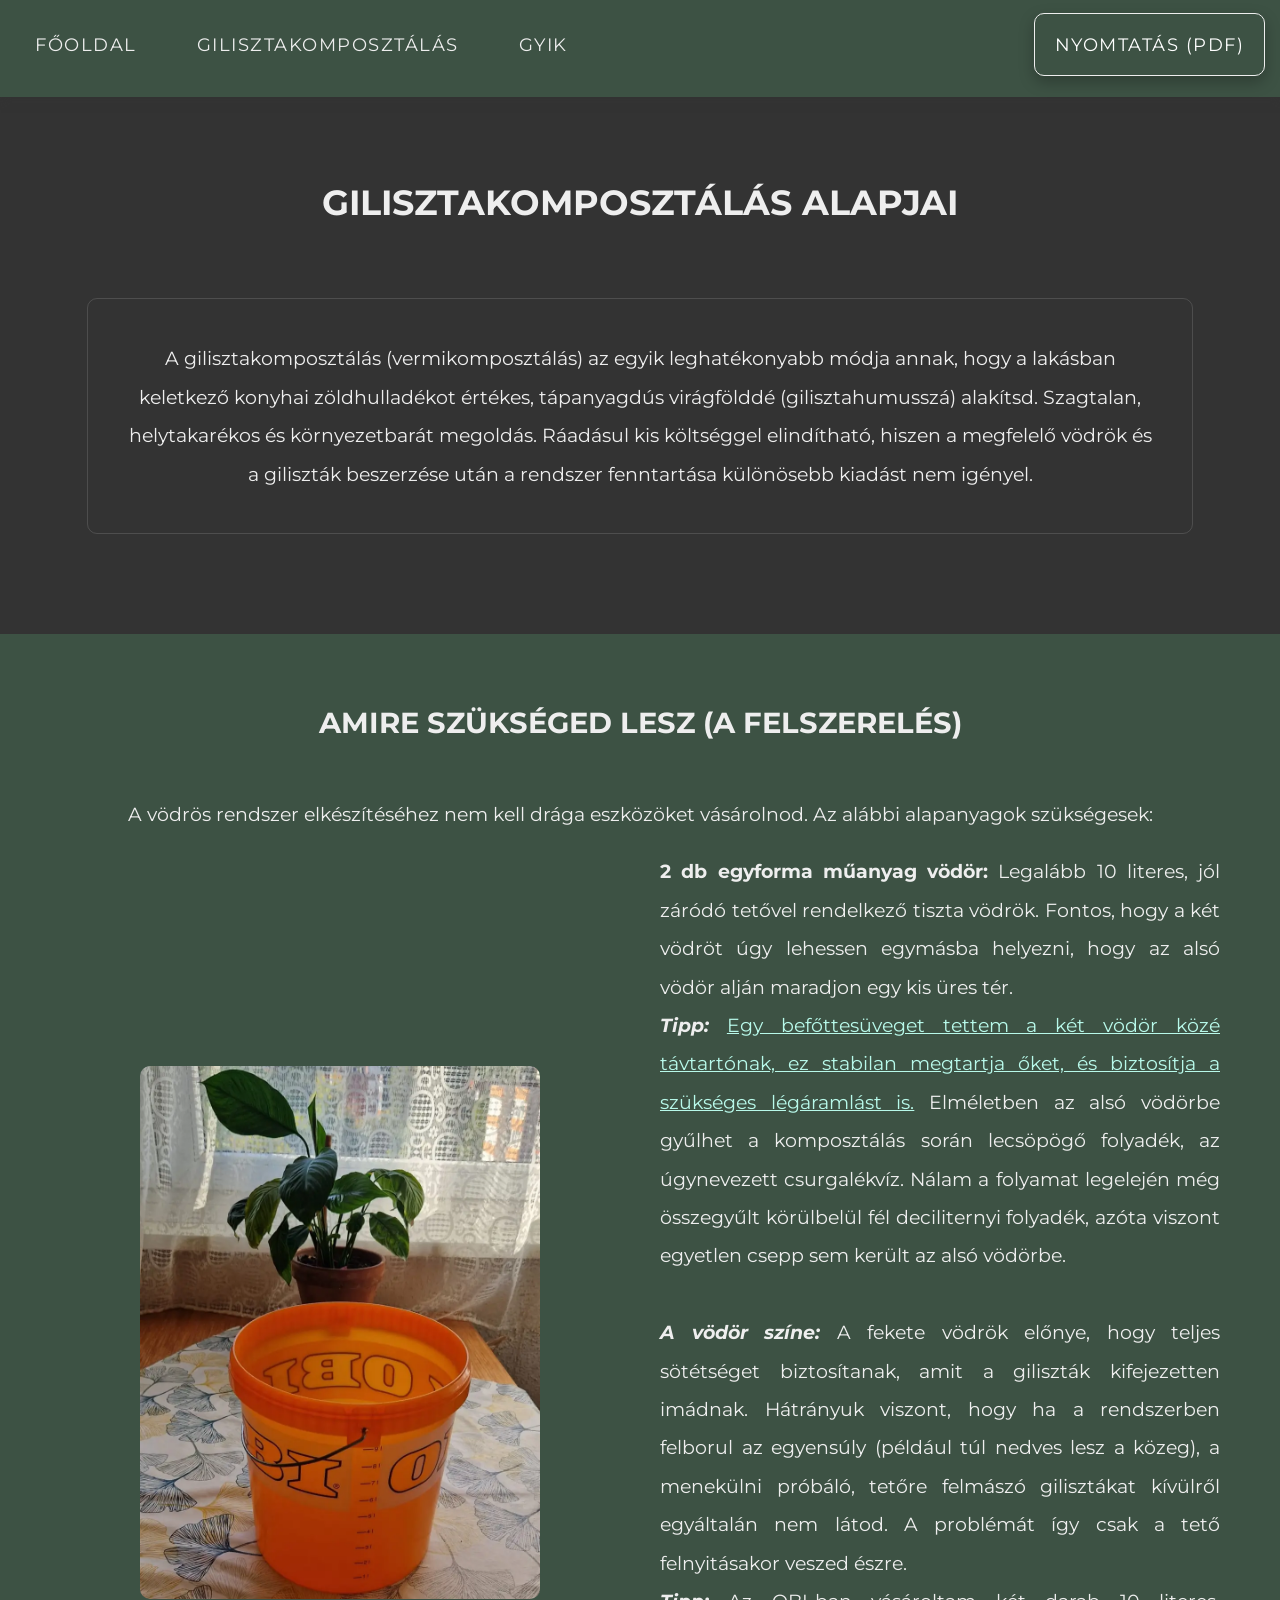
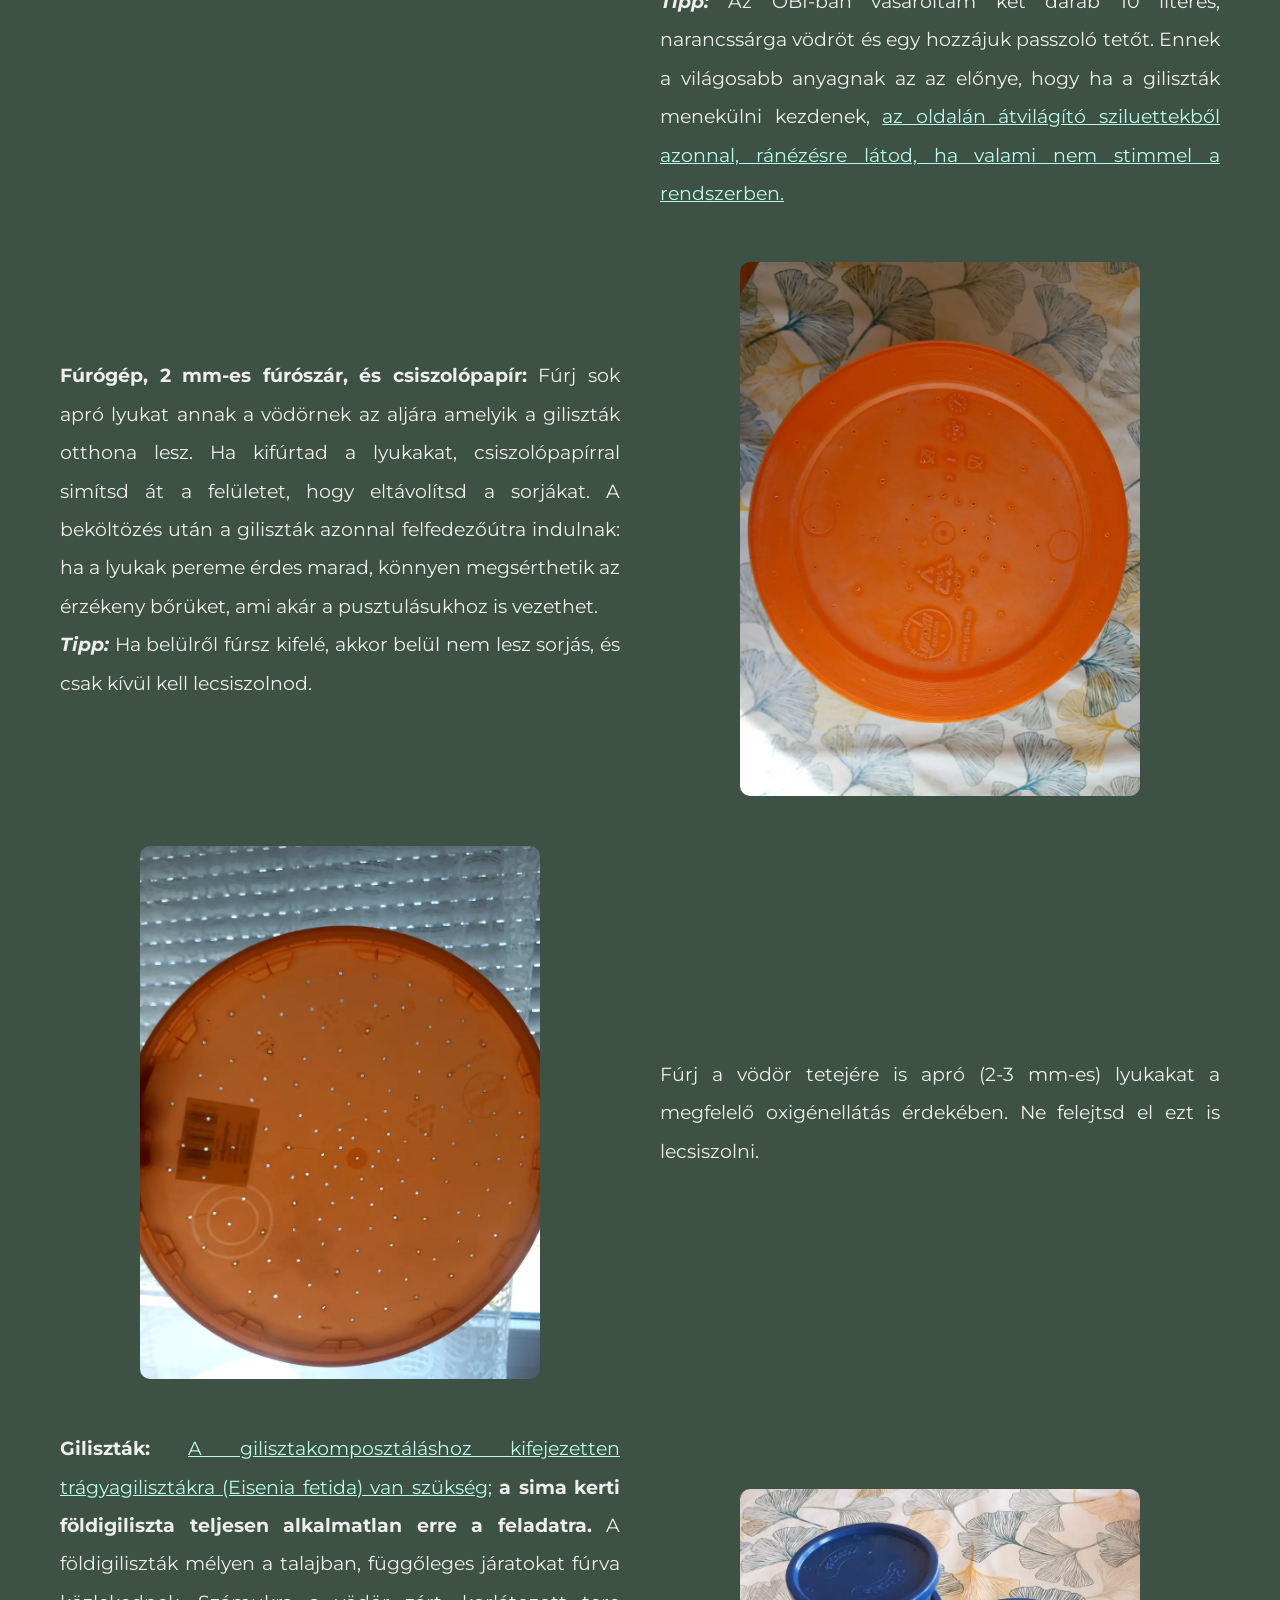
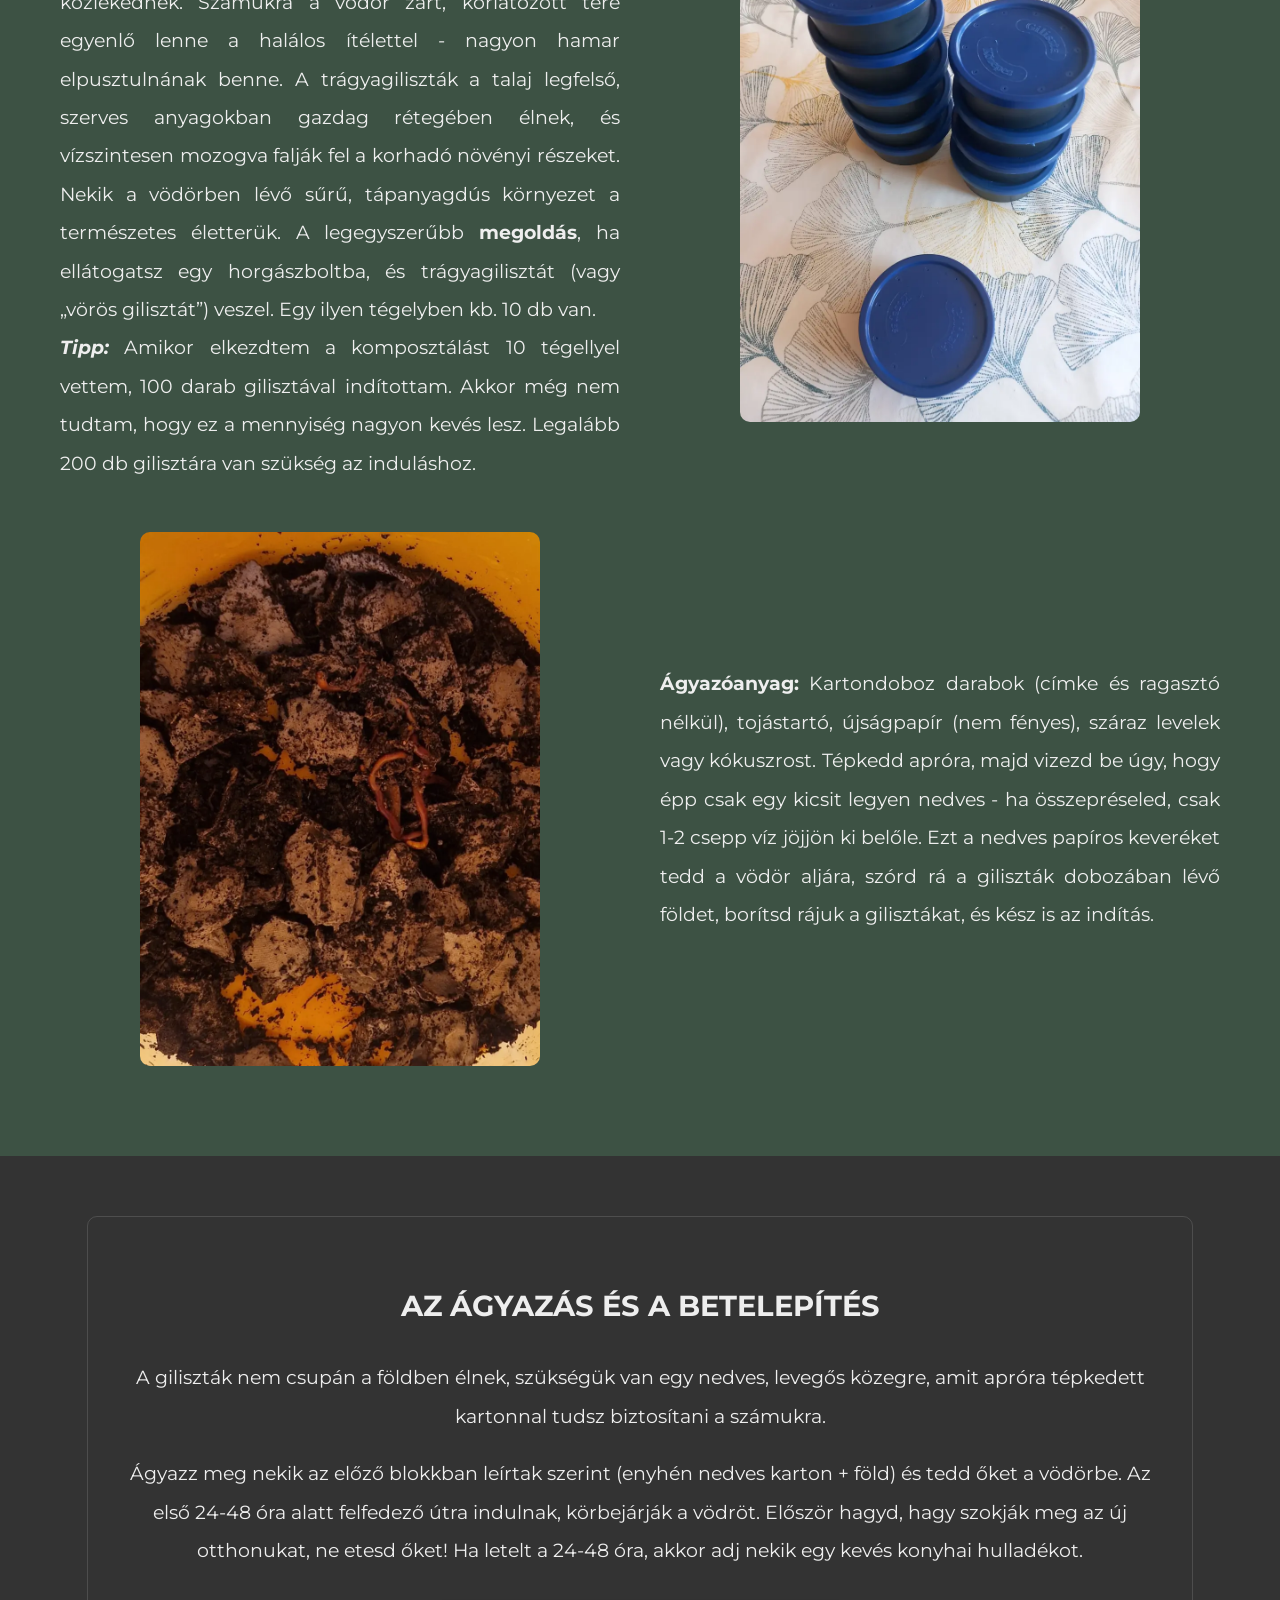
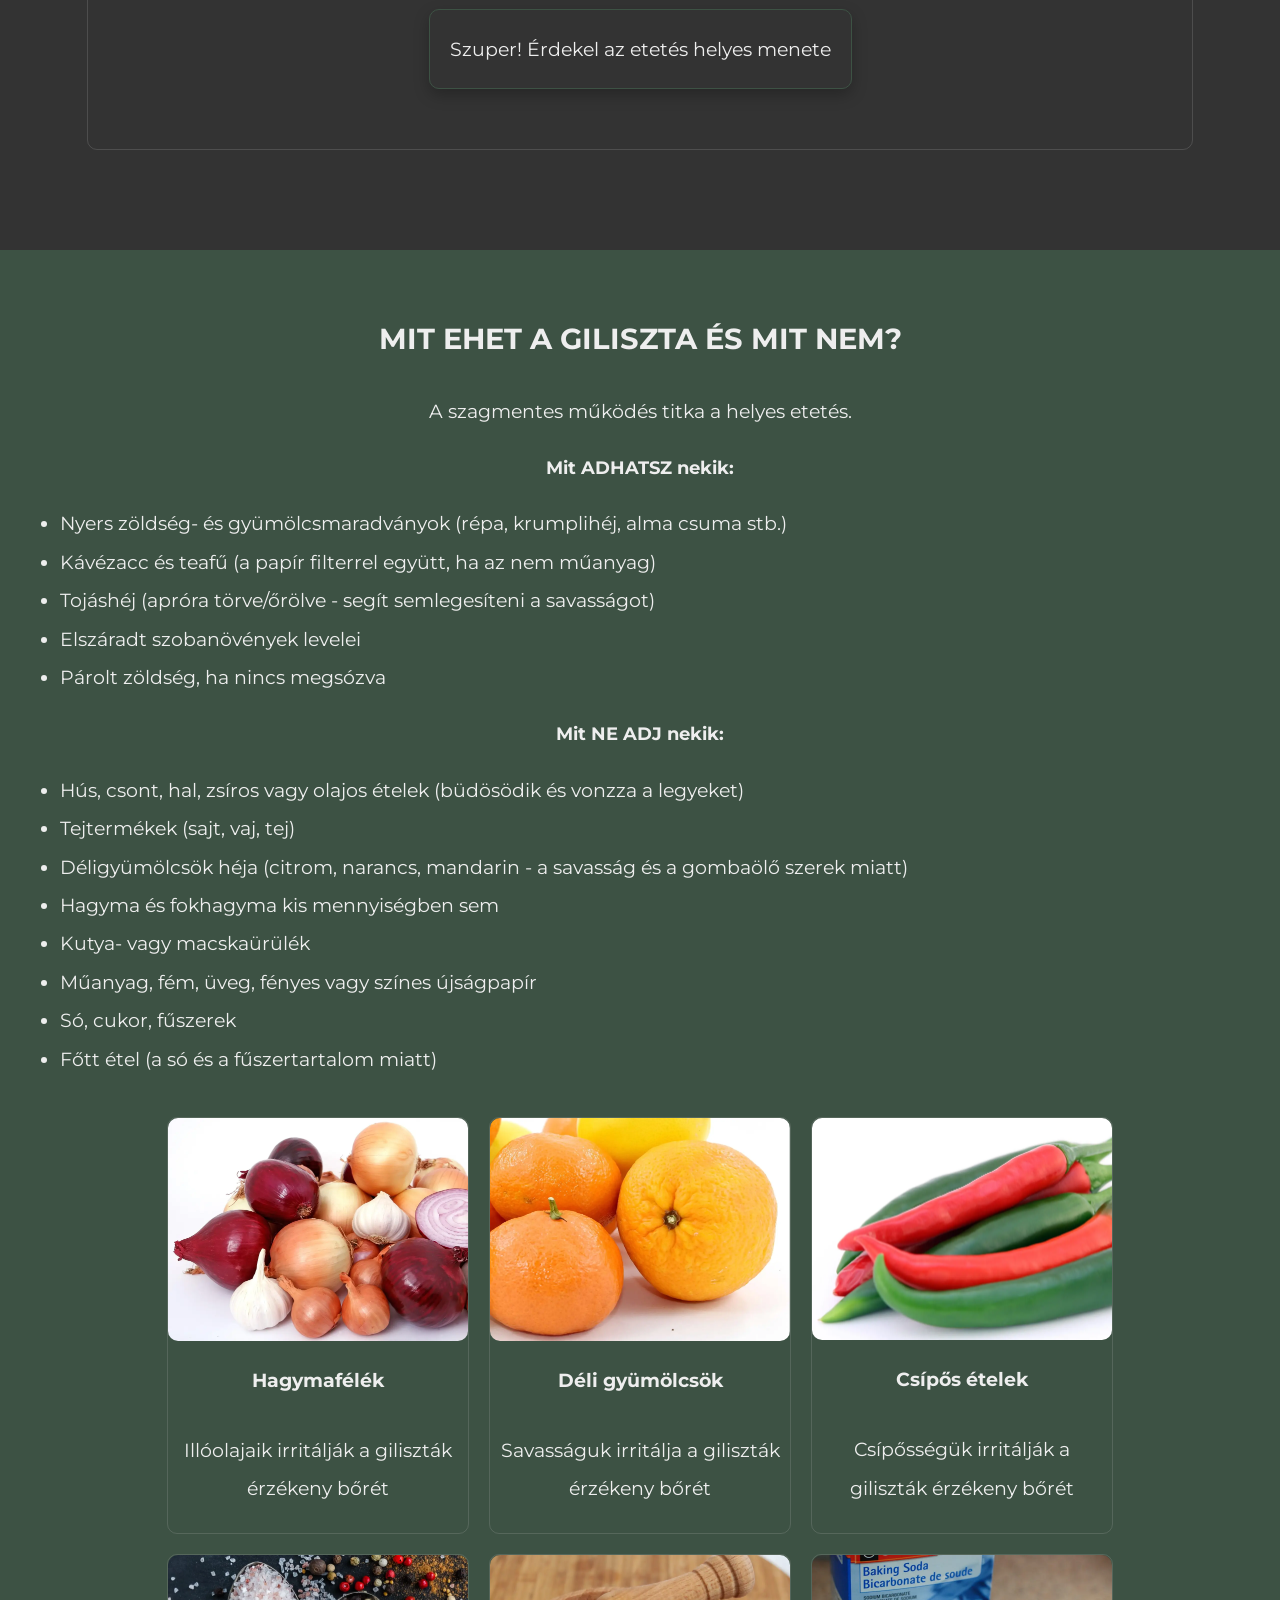
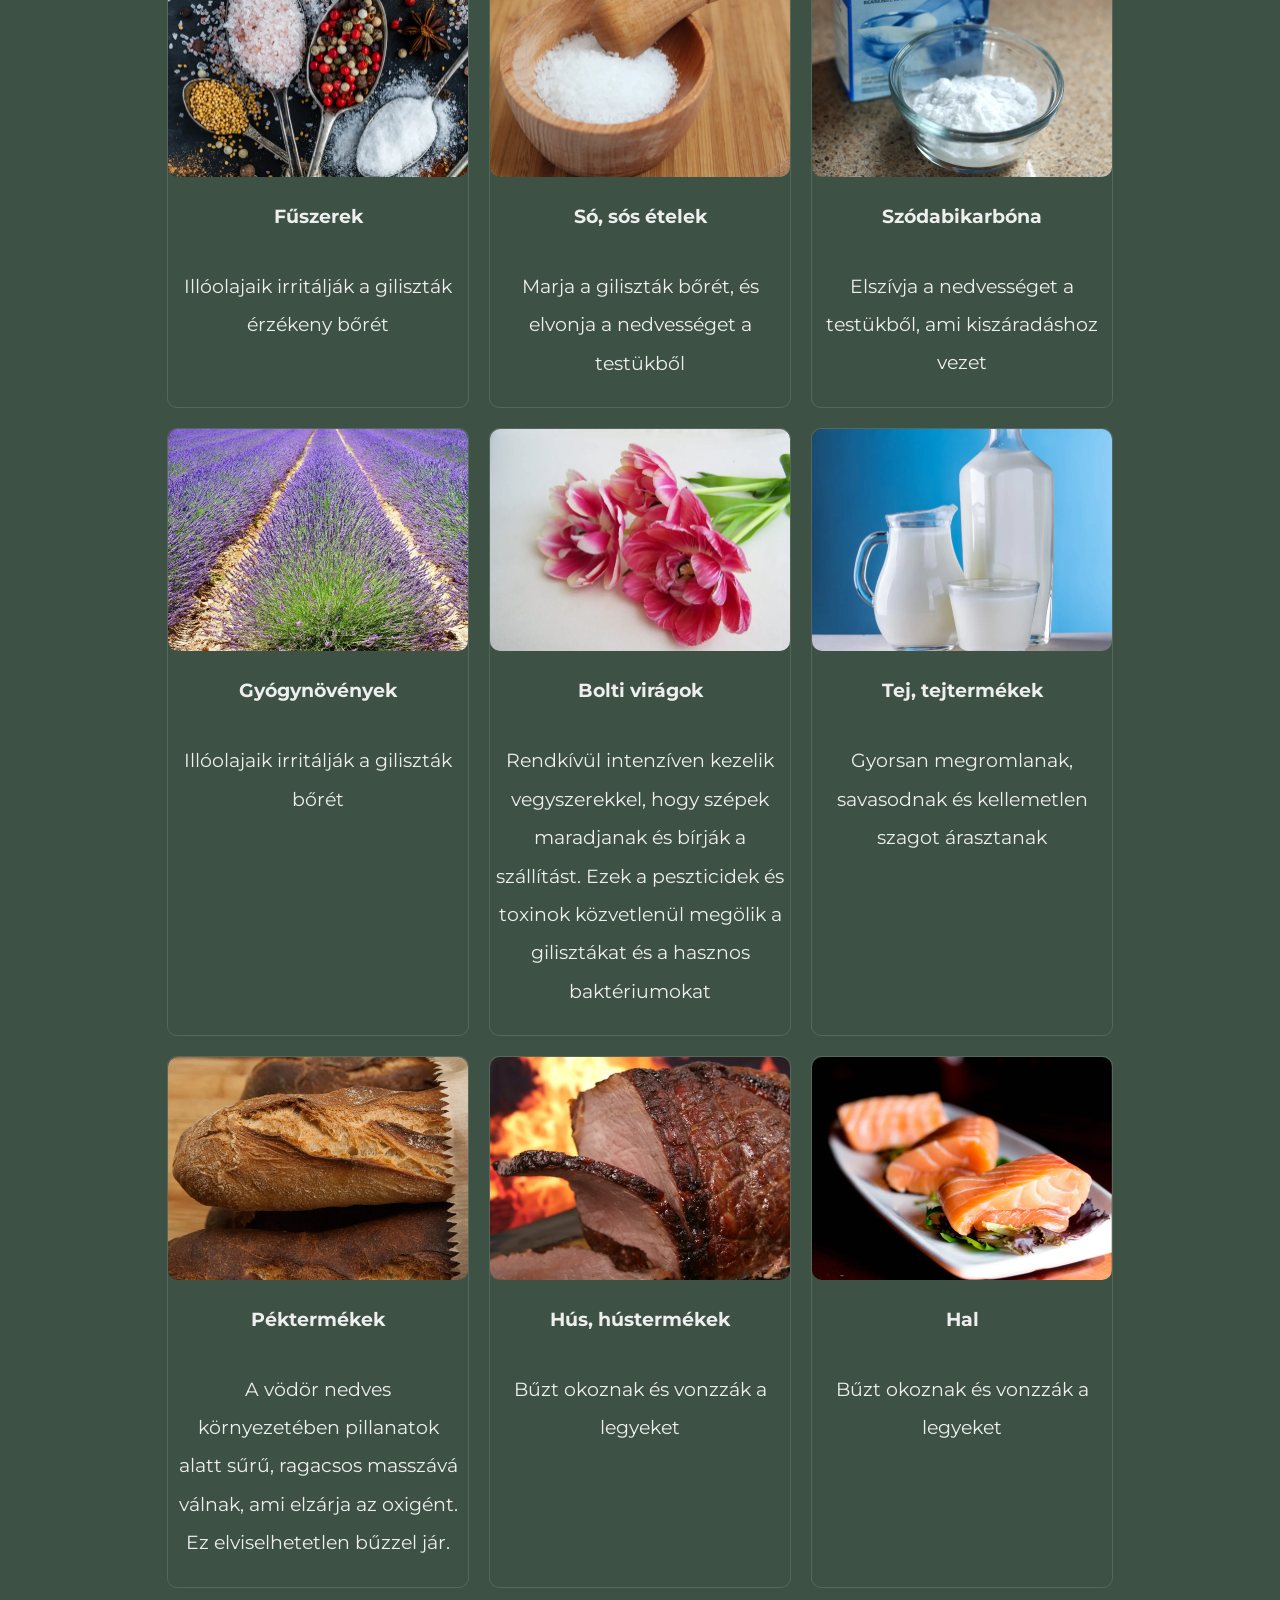
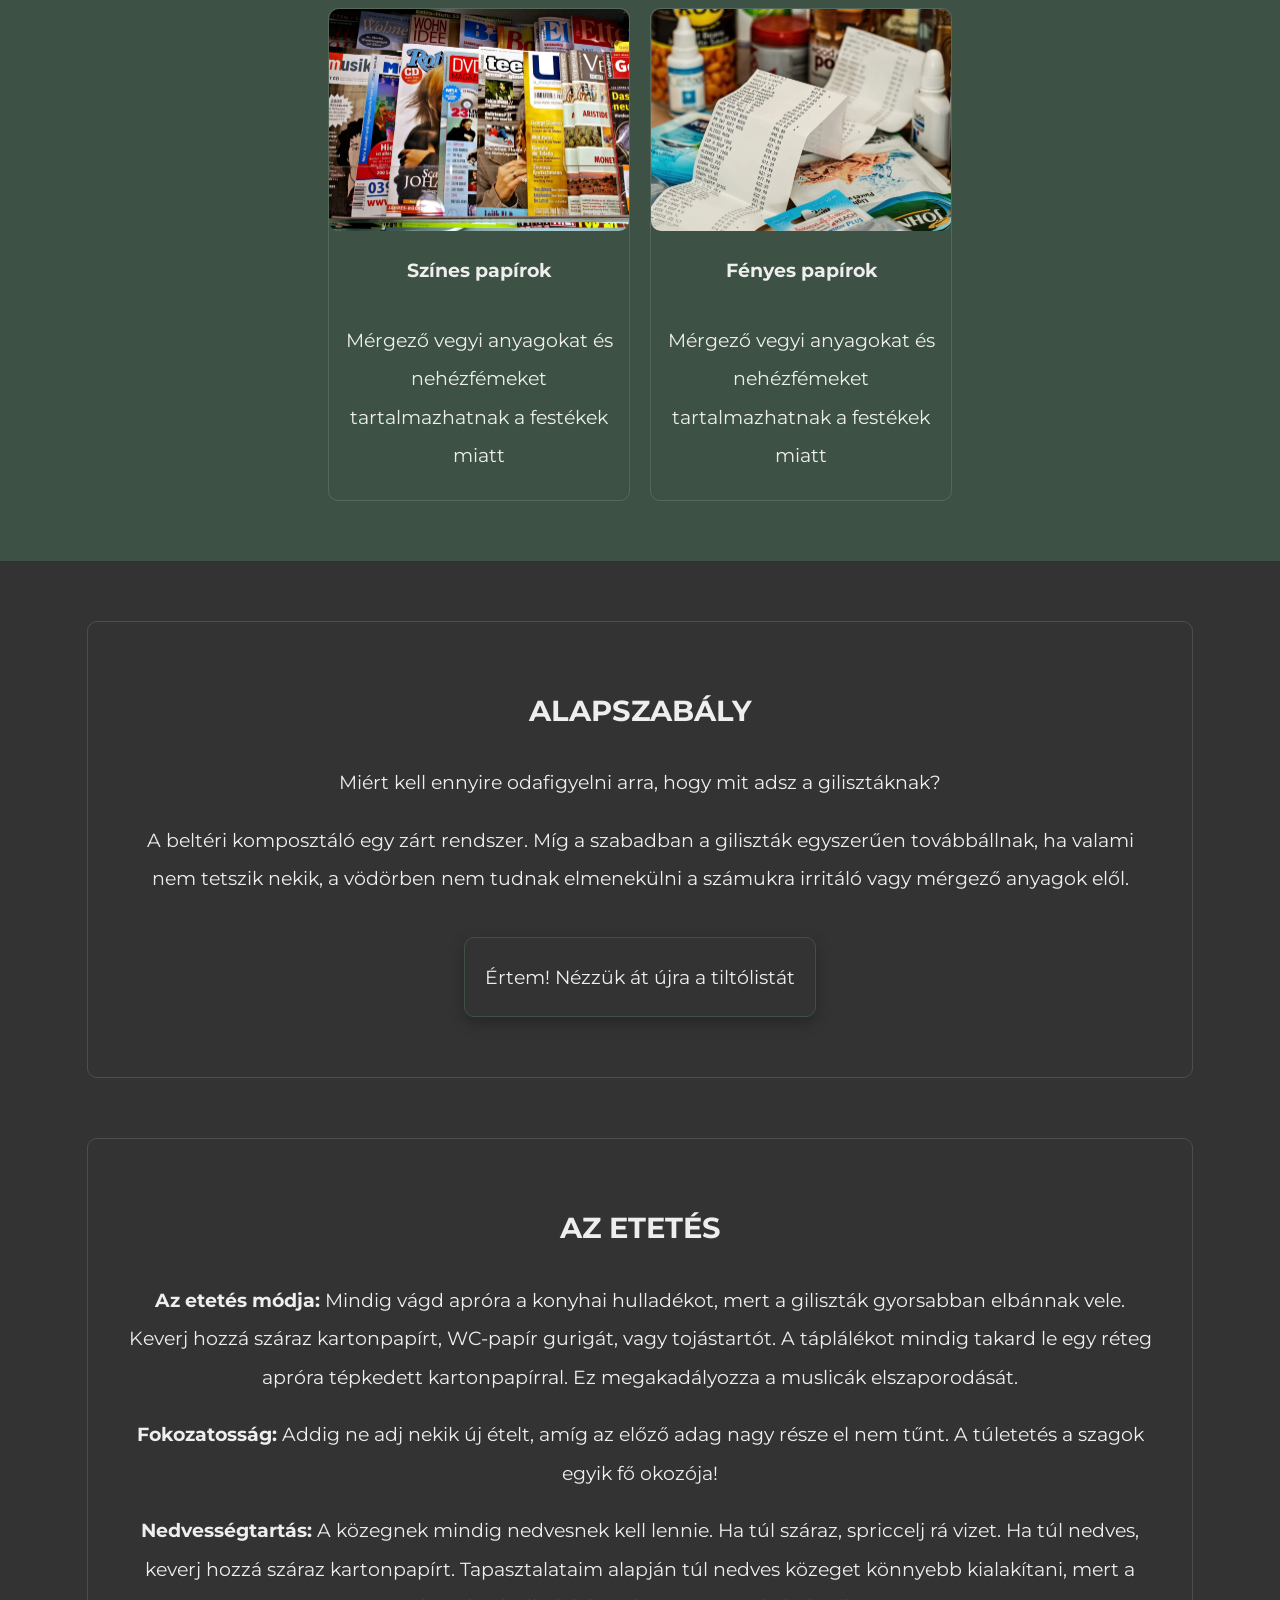
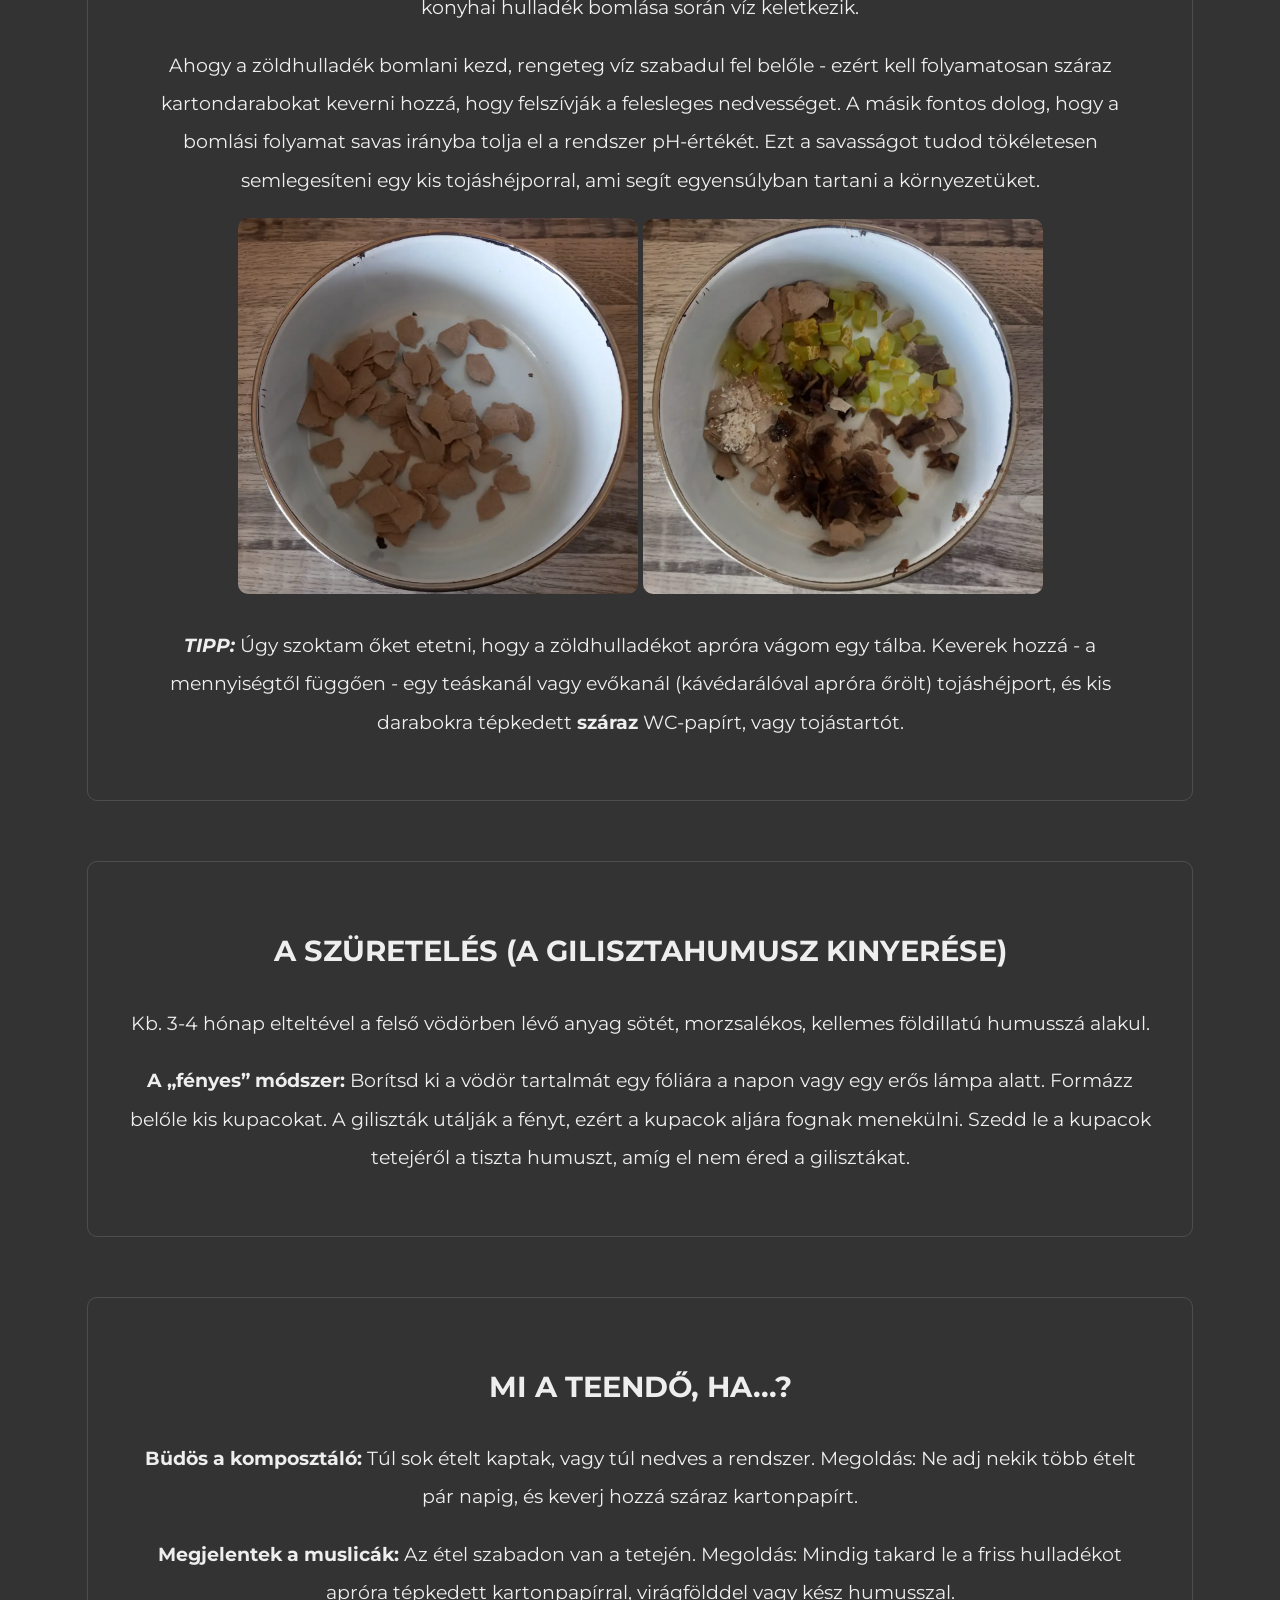
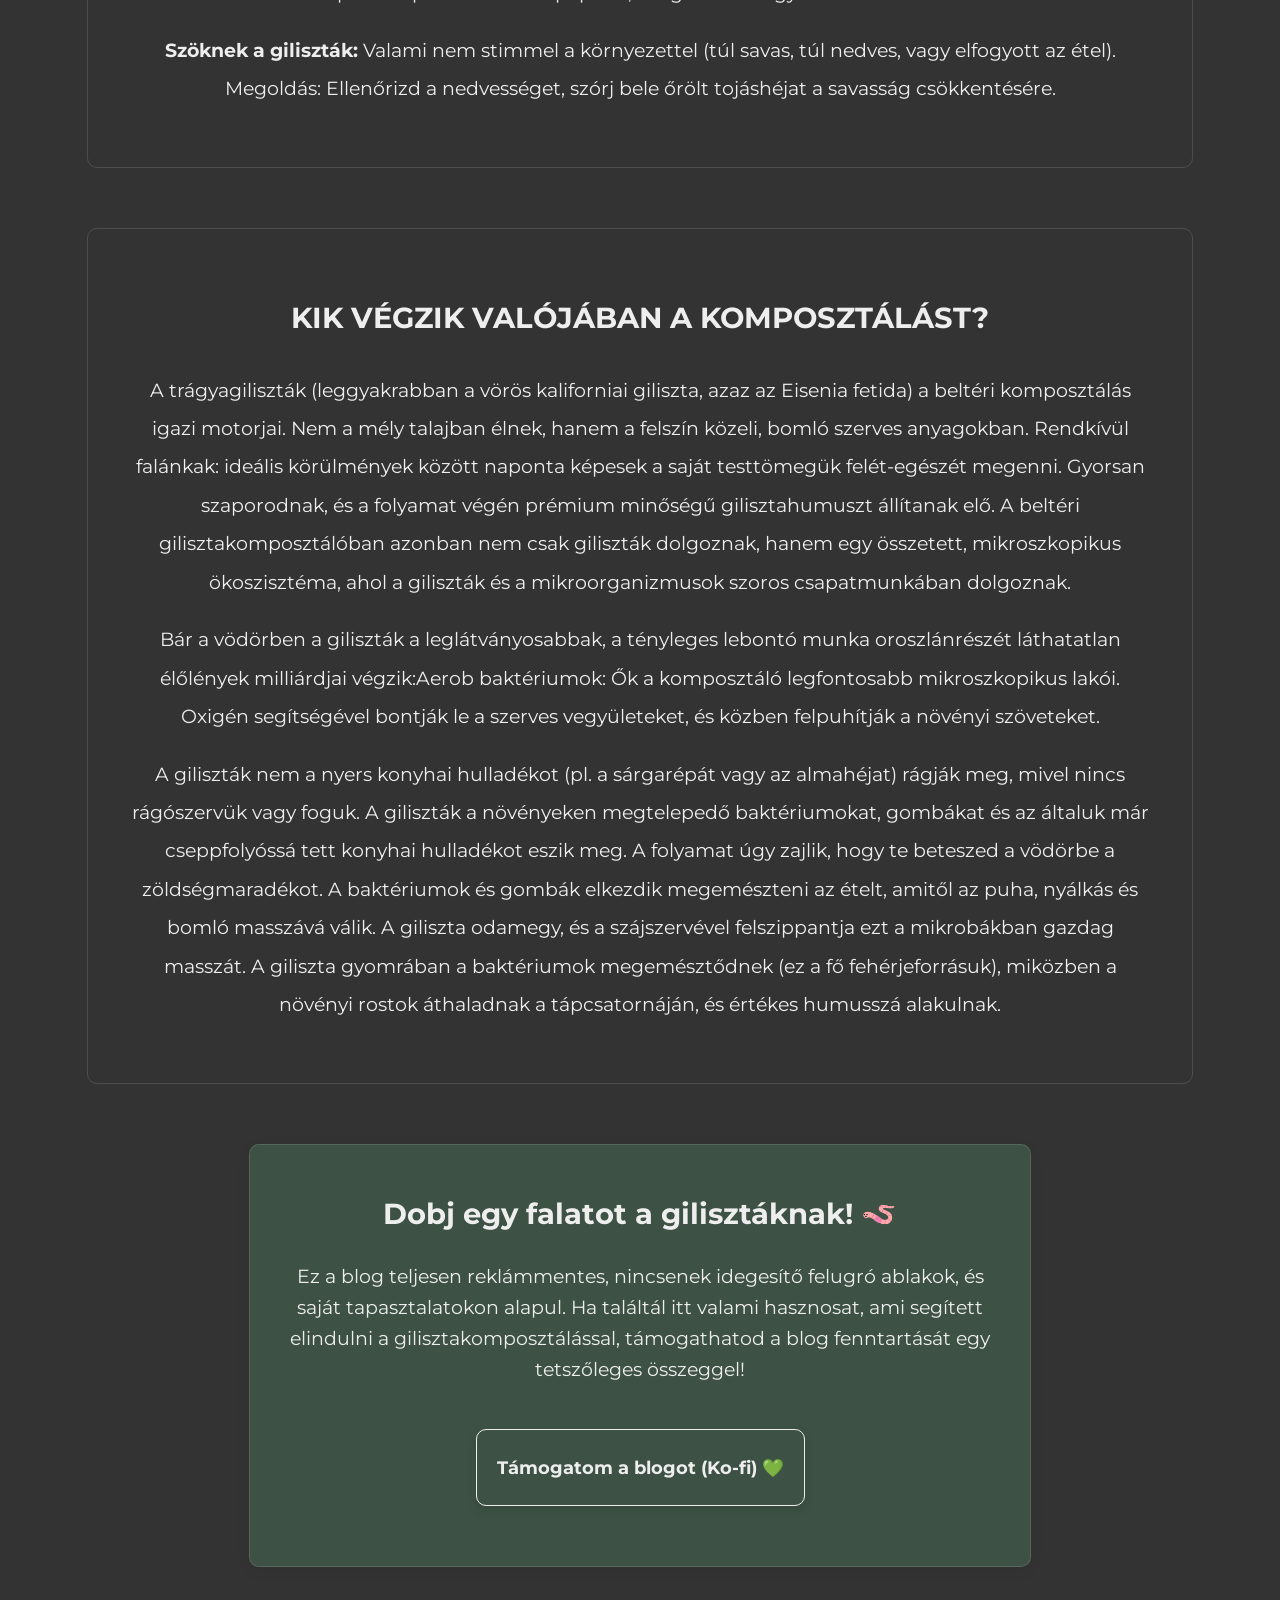
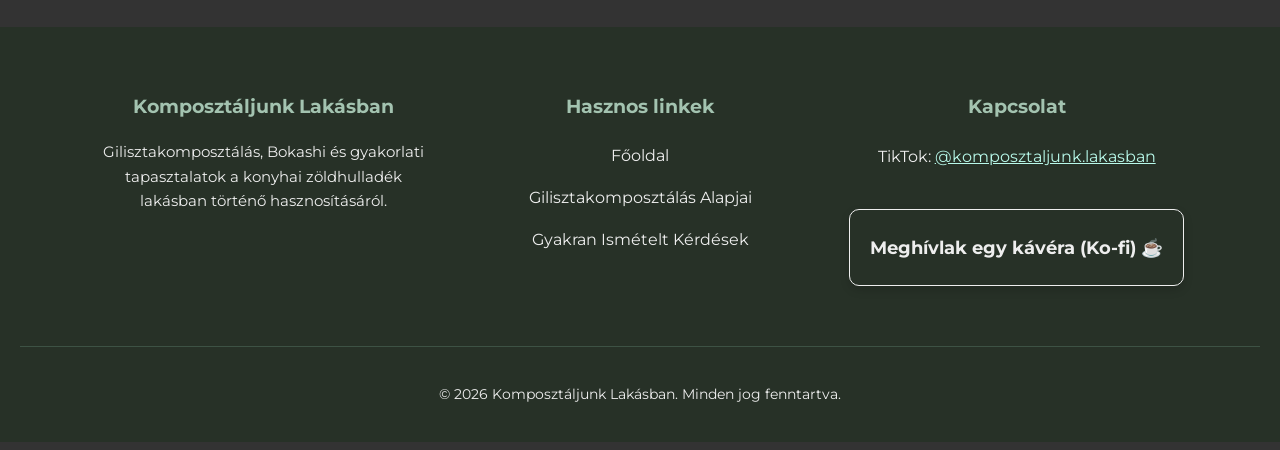
==== commit e5e2cede: "Improve color contrast" ====
--- a/gilisztakomposztalas.html
+++ b/gilisztakomposztalas.html
@@ -43,7 +43,7 @@
             <p style="text-align: center;">A vödrös rendszer elkészítéséhez nem kell drága eszközöket vásárolnod. Az alábbi alapanyagok szükségesek:</p>
             <div class="box">
                 <img class="box-img" src="assets/images/vodor.webp" alt="10 literes OBI-s vödör">
-                <p><b>2 db egyforma műanyag vödör:</b> Legalább 10 literes, jól záródó tetővel rendelkező tiszta vödrök. Fontos, hogy a két vödröt úgy lehessen egymásba helyezni, hogy az alsó vödör alján maradjon egy kis üres tér.<br> <b><i>Tipp: </i></b><a href="assets/images/tavtarto.webp" target="_blank" rel="noopener">Egy befőttesüveget tettem a két vödör közé távtartónak, ez stabilan megtartja őket, és biztosítja a szükséges légáramlást is.</a>Elméletben az alsó vödörbe gyűlhet a komposztálás során lecsöpögő folyadék, az úgynevezett csurgalékvíz. Nálam a folyamat legelején még összegyűlt körülbelül fél deciliternyi folyadék, azóta viszont egyetlen csepp sem került az alsó vödörbe.<br><br><b><i>A vödör színe:</i></b> A fekete vödrök előnye, hogy teljes sötétséget biztosítanak, amit a giliszták kifejezetten imádnak. Hátrányuk viszont, hogy ha a rendszerben felborul az egyensúly (például túl nedves lesz a közeg), a menekülni próbáló, tetőre felmászó gilisztákat kívülről egyáltalán nem látod. A problémát így csak a tető felnyitásakor veszed észre. <br> <b><i>Tipp: </i></b> Az OBI-ban vásároltam két darab 10 literes, narancssárga vödröt és egy hozzájuk passzoló tetőt. Ennek a világosabb anyagnak az az előnye, hogy ha a giliszták menekülni kezdenek, <a href="assets/images/sziluett.webp" target="_blank" rel="noopener">az oldalán átvilágító sziluettekből azonnal, ránézésre látod, ha valami nem stimmel a rendszerben.</a></p>
+                <p><b>2 db egyforma műanyag vödör:</b> Legalább 10 literes, jól záródó tetővel rendelkező tiszta vödrök. Fontos, hogy a két vödröt úgy lehessen egymásba helyezni, hogy az alsó vödör alján maradjon egy kis üres tér.<br> <b><i>Tipp: </i></b><a href="assets/images/tavtarto.webp" target="_blank" rel="noopener">Egy befőttesüveget tettem a két vödör közé távtartónak, ez stabilan megtartja őket, és biztosítja a szükséges légáramlást is.</a> Elméletben az alsó vödörbe gyűlhet a komposztálás során lecsöpögő folyadék, az úgynevezett csurgalékvíz. Nálam a folyamat legelején még összegyűlt körülbelül fél deciliternyi folyadék, azóta viszont egyetlen csepp sem került az alsó vödörbe.<br><br><b><i>A vödör színe:</i></b> A fekete vödrök előnye, hogy teljes sötétséget biztosítanak, amit a giliszták kifejezetten imádnak. Hátrányuk viszont, hogy ha a rendszerben felborul az egyensúly (például túl nedves lesz a közeg), a menekülni próbáló, tetőre felmászó gilisztákat kívülről egyáltalán nem látod. A problémát így csak a tető felnyitásakor veszed észre. <br> <b><i>Tipp: </i></b> Az OBI-ban vásároltam két darab 10 literes, narancssárga vödröt és egy hozzájuk passzoló tetőt. Ennek a világosabb anyagnak az az előnye, hogy ha a giliszták menekülni kezdenek, <a href="assets/images/sziluett.webp" target="_blank" rel="noopener">az oldalán átvilágító sziluettekből azonnal, ránézésre látod, ha valami nem stimmel a rendszerben.</a></p>
             </div>
             <div class="box">
                 <img class="box-img" src="assets/images/vodoralj.webp" alt="A vödör alja kifúrt szellőzőnyílásokkal">
--- a/css/style.css
+++ b/css/style.css
@@ -30,7 +30,7 @@
 
 .main-nav > a, 
 .submenu-trigger {
-    color: #FAF9F6;
+    color: #eee;
     text-decoration: none;
     padding: 20px;
     text-transform: uppercase;
@@ -45,7 +45,7 @@
 .submenu {
     display: none; 
     position: absolute;
-    background-color: #D4D4D8;
+    background-color: #eee;
     box-shadow: 0px 4px 8px rgba(0,0,0,0.1);
     border-radius: 10px;
     padding: 10px;
@@ -68,7 +68,7 @@
 
 .submenu a:hover {
     background-color: #3d5244;
-    color: #FAF9F6;
+    color: #eee;
     text-decoration: none;
 }
 
@@ -92,7 +92,7 @@
         margin: 10px auto;
         padding: 8px 15px;
         font-size: 40px;
-        color: #bbb;
+        color: #eee;
         background-color: #3d5244;
         border: none;
         border-radius: 10px;
@@ -159,7 +159,7 @@
     display: inline-block;
     padding: 12px 25px;
     background-color: #3d5244;
-    color:#D4D4D8;
+    color:#eee;
     text-decoration: none;
     border-radius: 10px;
     box-shadow: 0 6px 15px rgba(0, 0, 0, 0.25);
@@ -167,7 +167,7 @@
 
 .hero-gomb:hover {
     background-color: #273127;
-    color: #D4D4D8;
+    color: #eee;
 }
 
 @media (max-width: 768px) {
@@ -213,7 +213,7 @@
     margin-bottom: 50px;
     text-align: center;
     text-transform: uppercase; 
-    color: #D4D4D8;
+    color: #eee;
 }
 
 @media (max-width: 768px) {
@@ -238,7 +238,7 @@
     text-align: center;
     text-transform: uppercase;
     font-size: 1.6rem;
-    color: #D4D4D8;
+    color: #eee;
 }
 
 @media (max-width: 768px) {
@@ -259,20 +259,20 @@
     margin-top: 20px;
     text-align: center;
     font-size: 1.1rem;
-    color: #D4D4D8;
+    color: #eee;
 }
 
 h4 {
     margin-top: 20px;
-    color: #D4D4D8;
+    color: #eee;
 }
 
 p, figcaption {
-  color: #bbb;
+  color: #eee;
 }
 
 a {
-    color:#a3c3b0;
+    color:#b8f9ea;
 }
 
 a:hover {
@@ -288,7 +288,7 @@
     margin-top: 20px;
     margin-bottom: 20px;
     border: 1px solid rgb(61, 82, 68);
-    color: #bbb;
+    color: #eee;
     padding: 20px;
     border-radius: 10px;
     text-decoration: none;
@@ -305,7 +305,7 @@
 
 .btn:hover {
   background-color: #3d5244;
-  color: #bbb;
+  color: #eee;
   transform:translateY(-4px);
 }
 
@@ -328,7 +328,7 @@
   margin-top: 100px;
   padding: 40px 0;
   background-color: #3d5244;
-  color: #bbb;
+  color: #eee;
   width: 100%;
 }
 
@@ -417,7 +417,7 @@
 #fourth-block {
     margin-top: 100px;
     background-color: #3d5244;
-    color: #bbb;
+    color: #eee;
     padding: 40px;
 }
 
@@ -497,7 +497,7 @@
 }
 
 b {
-  color: #a3c3b0;
+  color: #eee;
 }
 
 
@@ -509,7 +509,7 @@
 }
 
 .faq-item {
- background-color: #D4D4D8;
+ background-color: #eee;
   border-radius: 10px;
   margin-bottom: 12px;
   padding: 15px;
@@ -563,13 +563,13 @@
   border-radius: 10px;
   border: 1px solid rgb(187, 187, 187, 0.2);
   text-align: center;
-  color: #bbbbbb;
+  color: #eee;
   box-shadow: 0 4px 15px rgba(0, 0, 0, 0.05);
 }
 
 
 .kofi-honesty-box h3 {
-  color: #bbbbbb;
+  color: #eee;
   margin-top: 0;
   margin-bottom: 15px;
   font-size: 1.8rem;
@@ -589,13 +589,13 @@
 
 .kofi-btn {
   display: inline-block;
-  color: #bbb;
+  color: #eee;
   padding: 20px;
   font-weight: bold;
   font-size: 1.1rem;
   text-decoration: none;
   border-radius: 10px;
-  border: 1px solid #bbb;
+  border: 1px solid #eee;
   transition: transform 0.2s ease, box-shadow 0.2s ease, background-color 0.2s ease;
   box-shadow: 0 4px 10px rgba(0, 0, 0, 0.15);
   margin-top: 20px;
@@ -604,8 +604,8 @@
 
 .kofi-btn:hover {
   box-shadow: 0 6px 15px rgba(0, 0, 0, 0.25);
-  background-color: #bbb;
-  border: 1px solid #bbb;
+  background-color: #eee;
+  border: 1px solid #eee;
   color: #3d5244;
   transform:translateY(-4px);
 }
@@ -626,7 +626,7 @@
 
 .site-footer {
   background-color: #273127;
-  color: #bbb;
+  color: #eee;
   padding: 40px 20px 20px 20px;
   margin-top: 60px;
 }
@@ -647,7 +647,7 @@
 .footer-info {
   line-height: 1.6;
   font-size: 0.95rem;
-  color: #bbb;
+  color: #eee;
   text-align: center;
 }
 
@@ -671,7 +671,7 @@
 }
 
 .footer-section ul li a {
-  color: #bbb;
+  color: #eee;
   text-decoration: none;
   transition: color 0.2s ease;
 }
@@ -705,7 +705,7 @@
   padding: 20px; 
   font-family: Montserrat; 
   border-radius: 10px; 
-  border: 1px solid #bbb; 
+  border: 1px solid #eee; 
   text-transform: uppercase; 
   font-size: 1.1rem;
   letter-spacing: 1.5px;
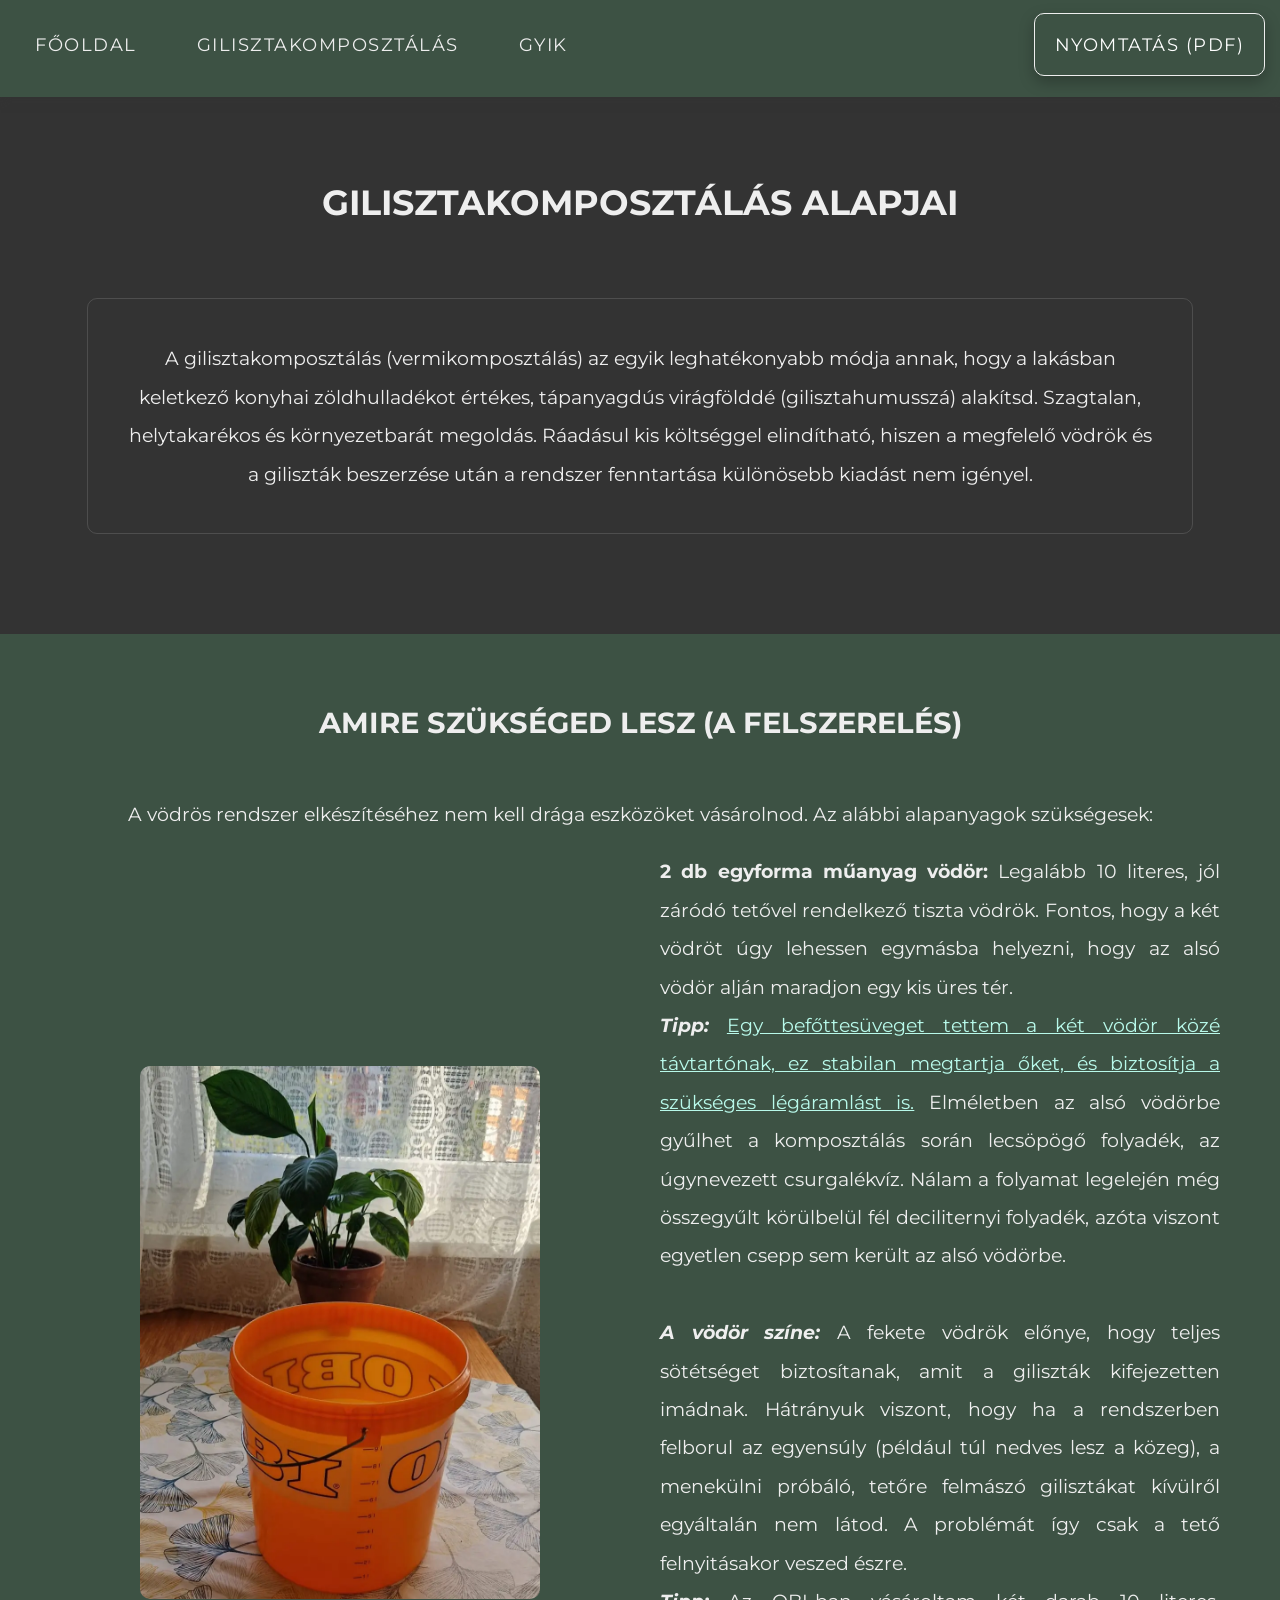
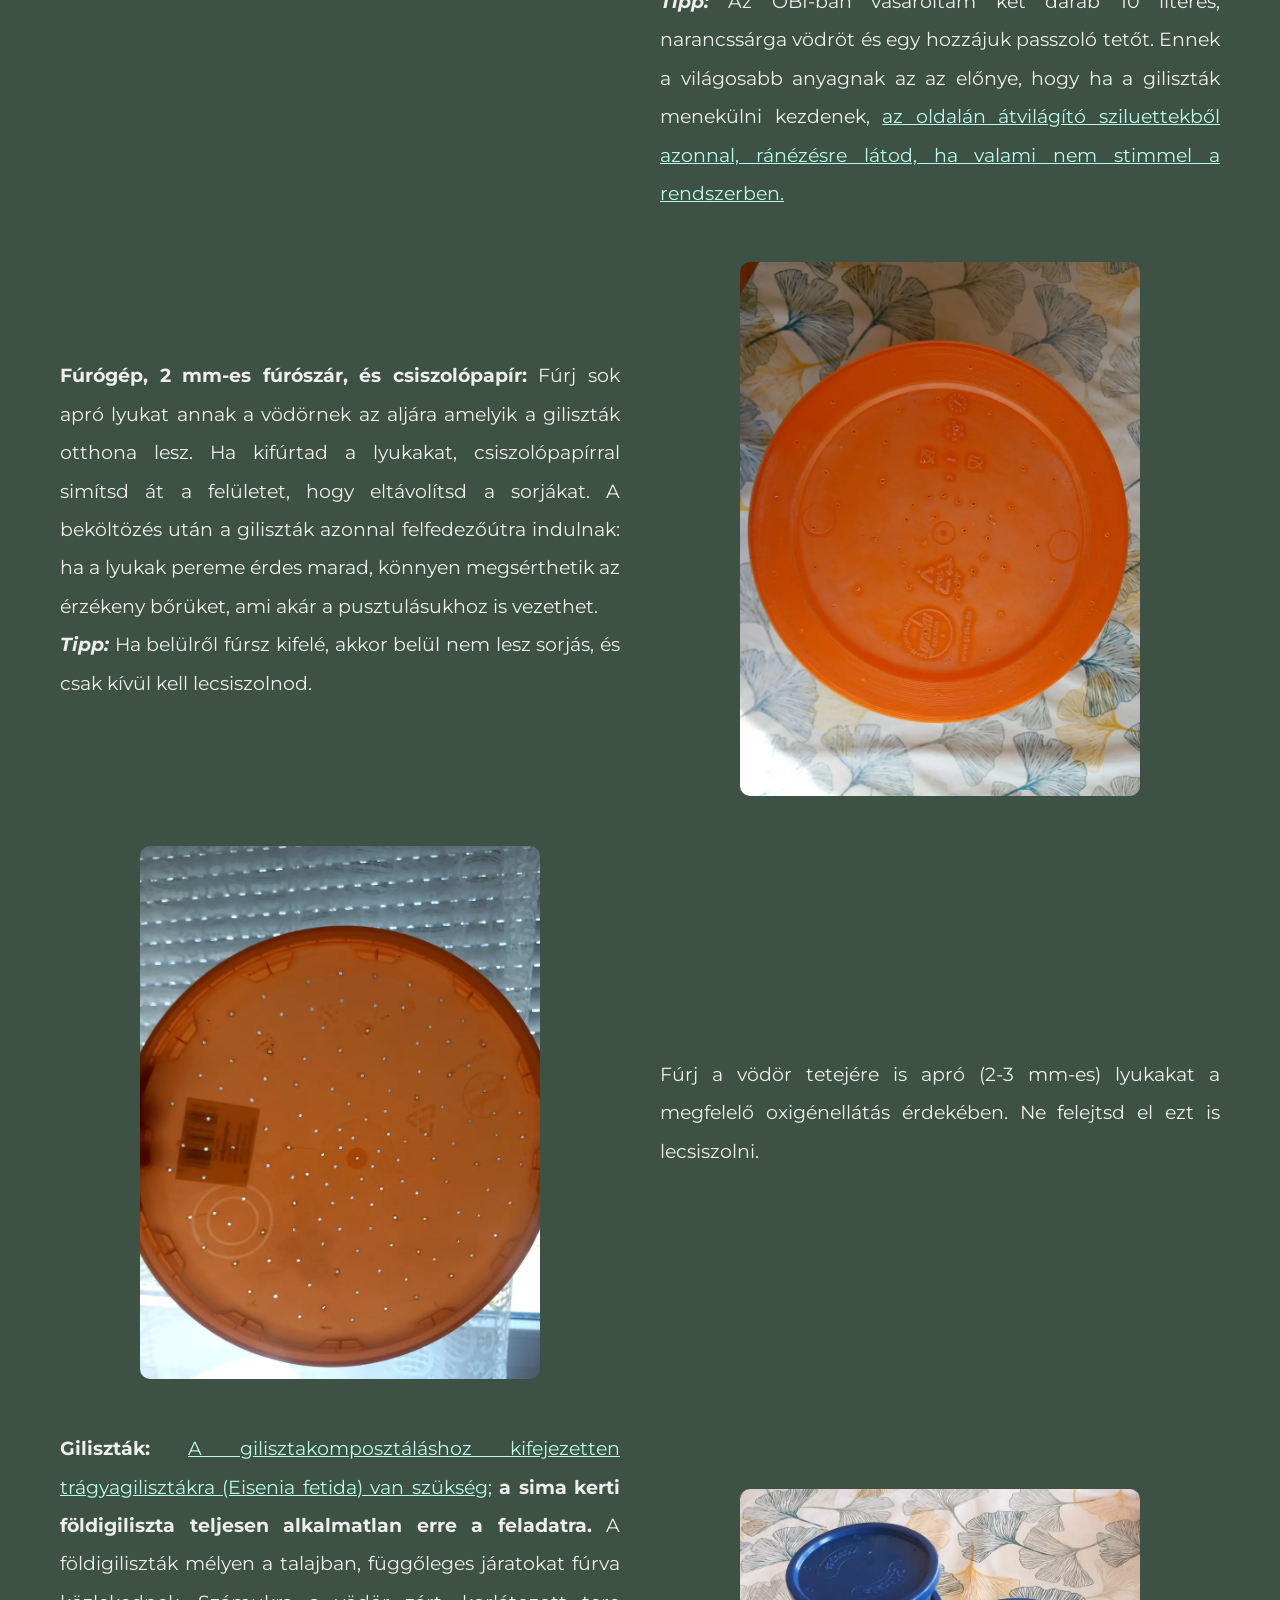
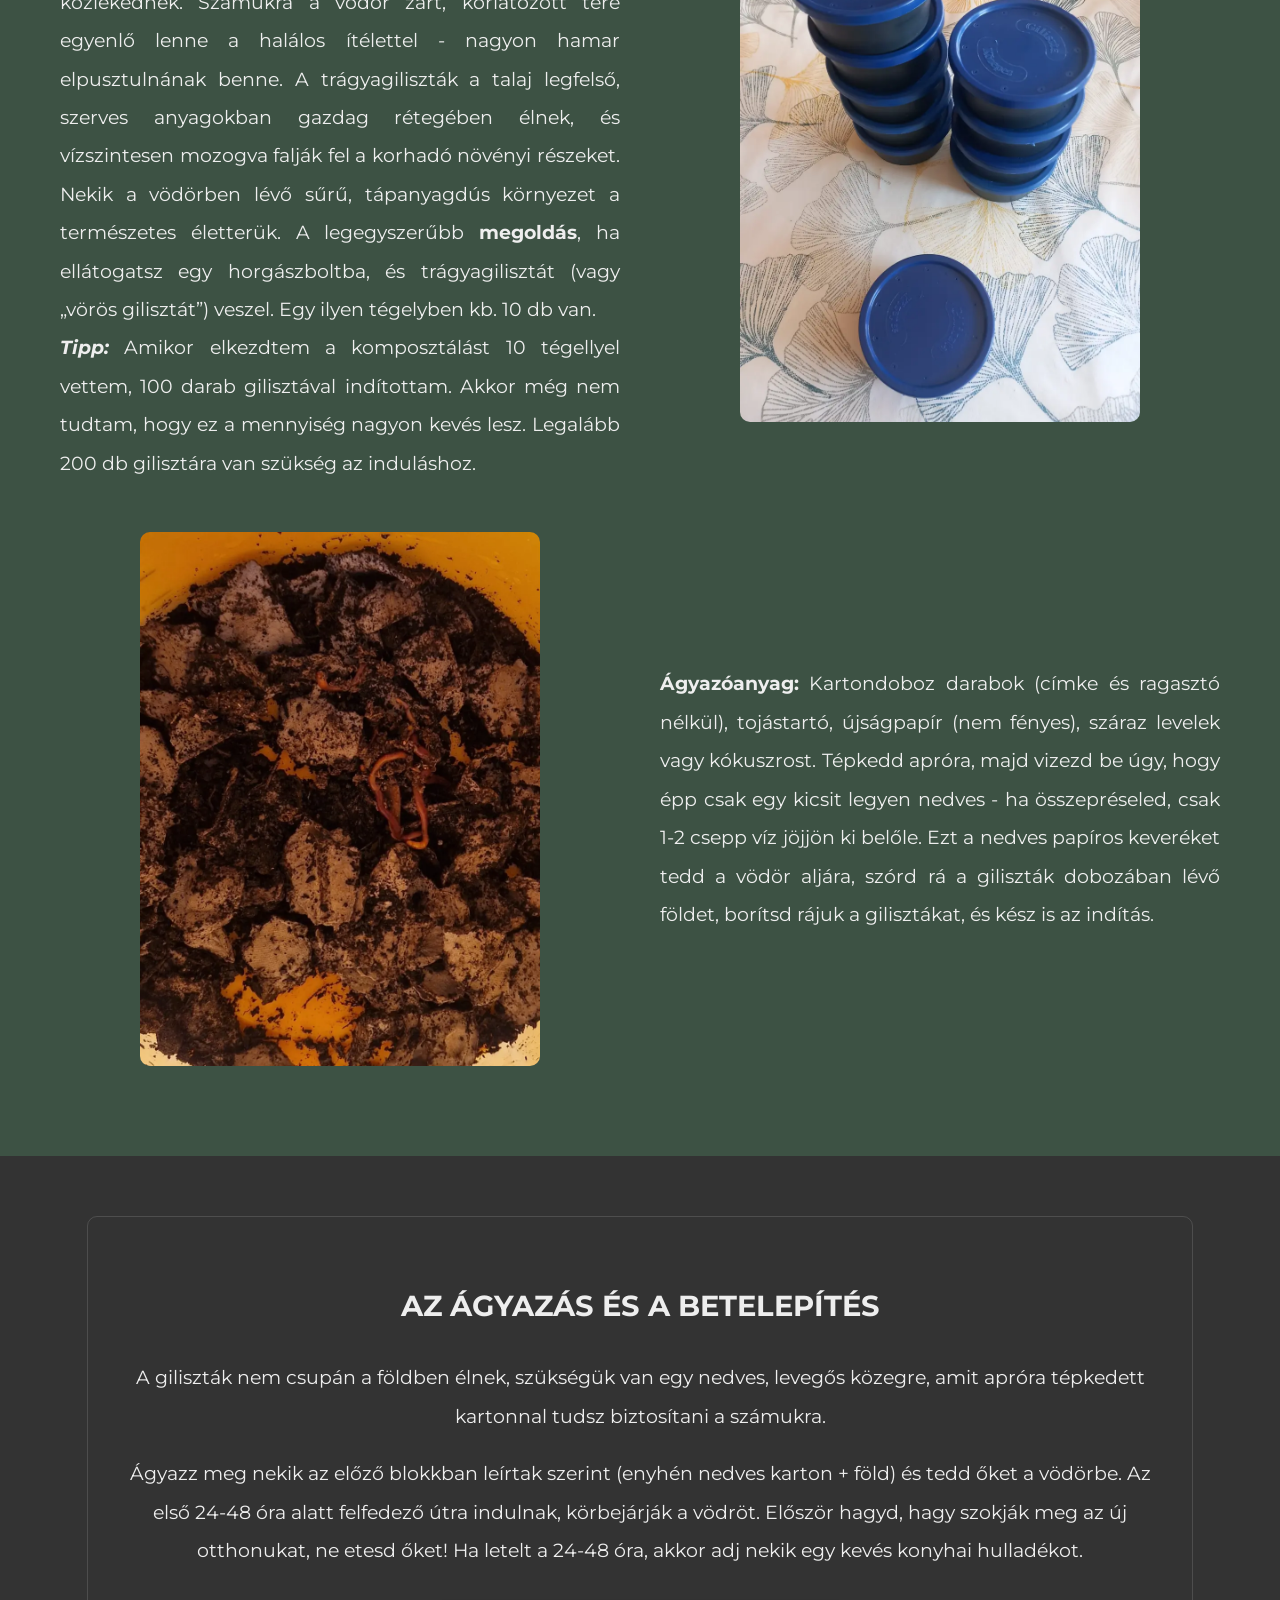
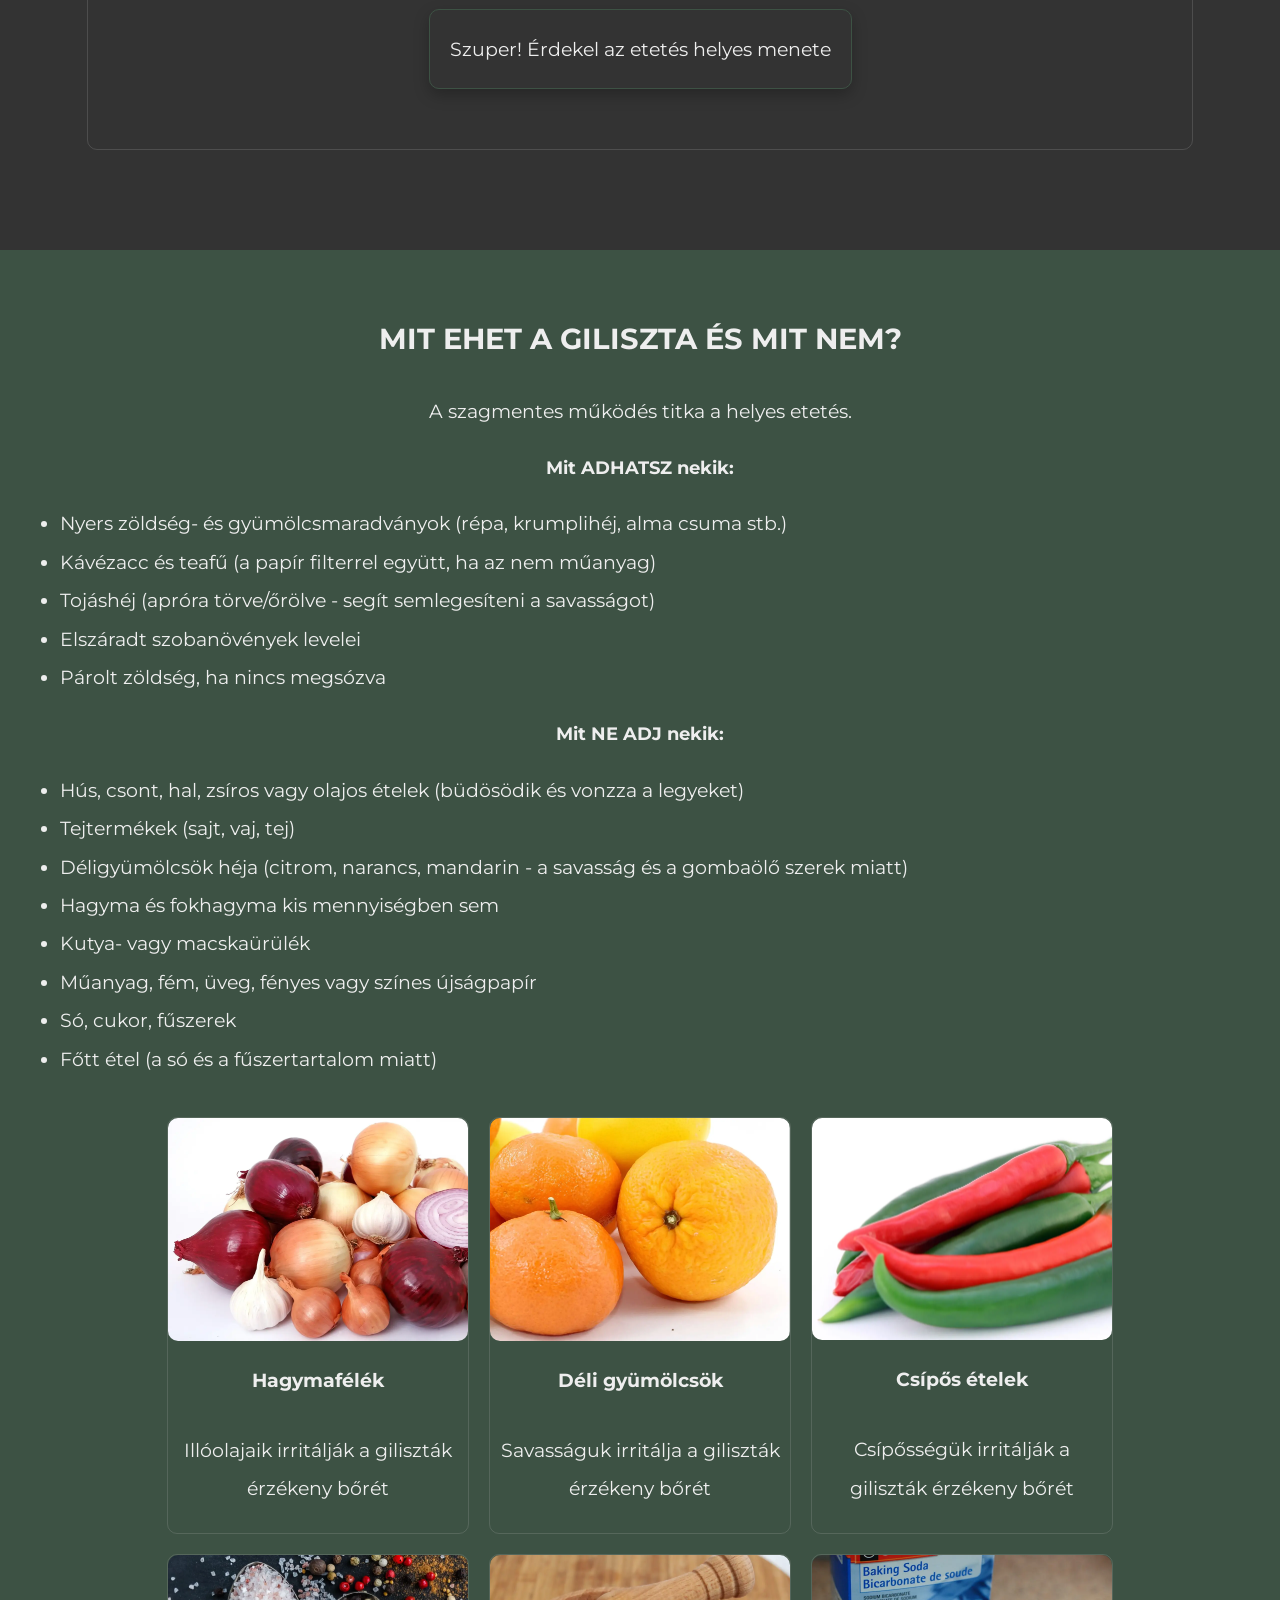
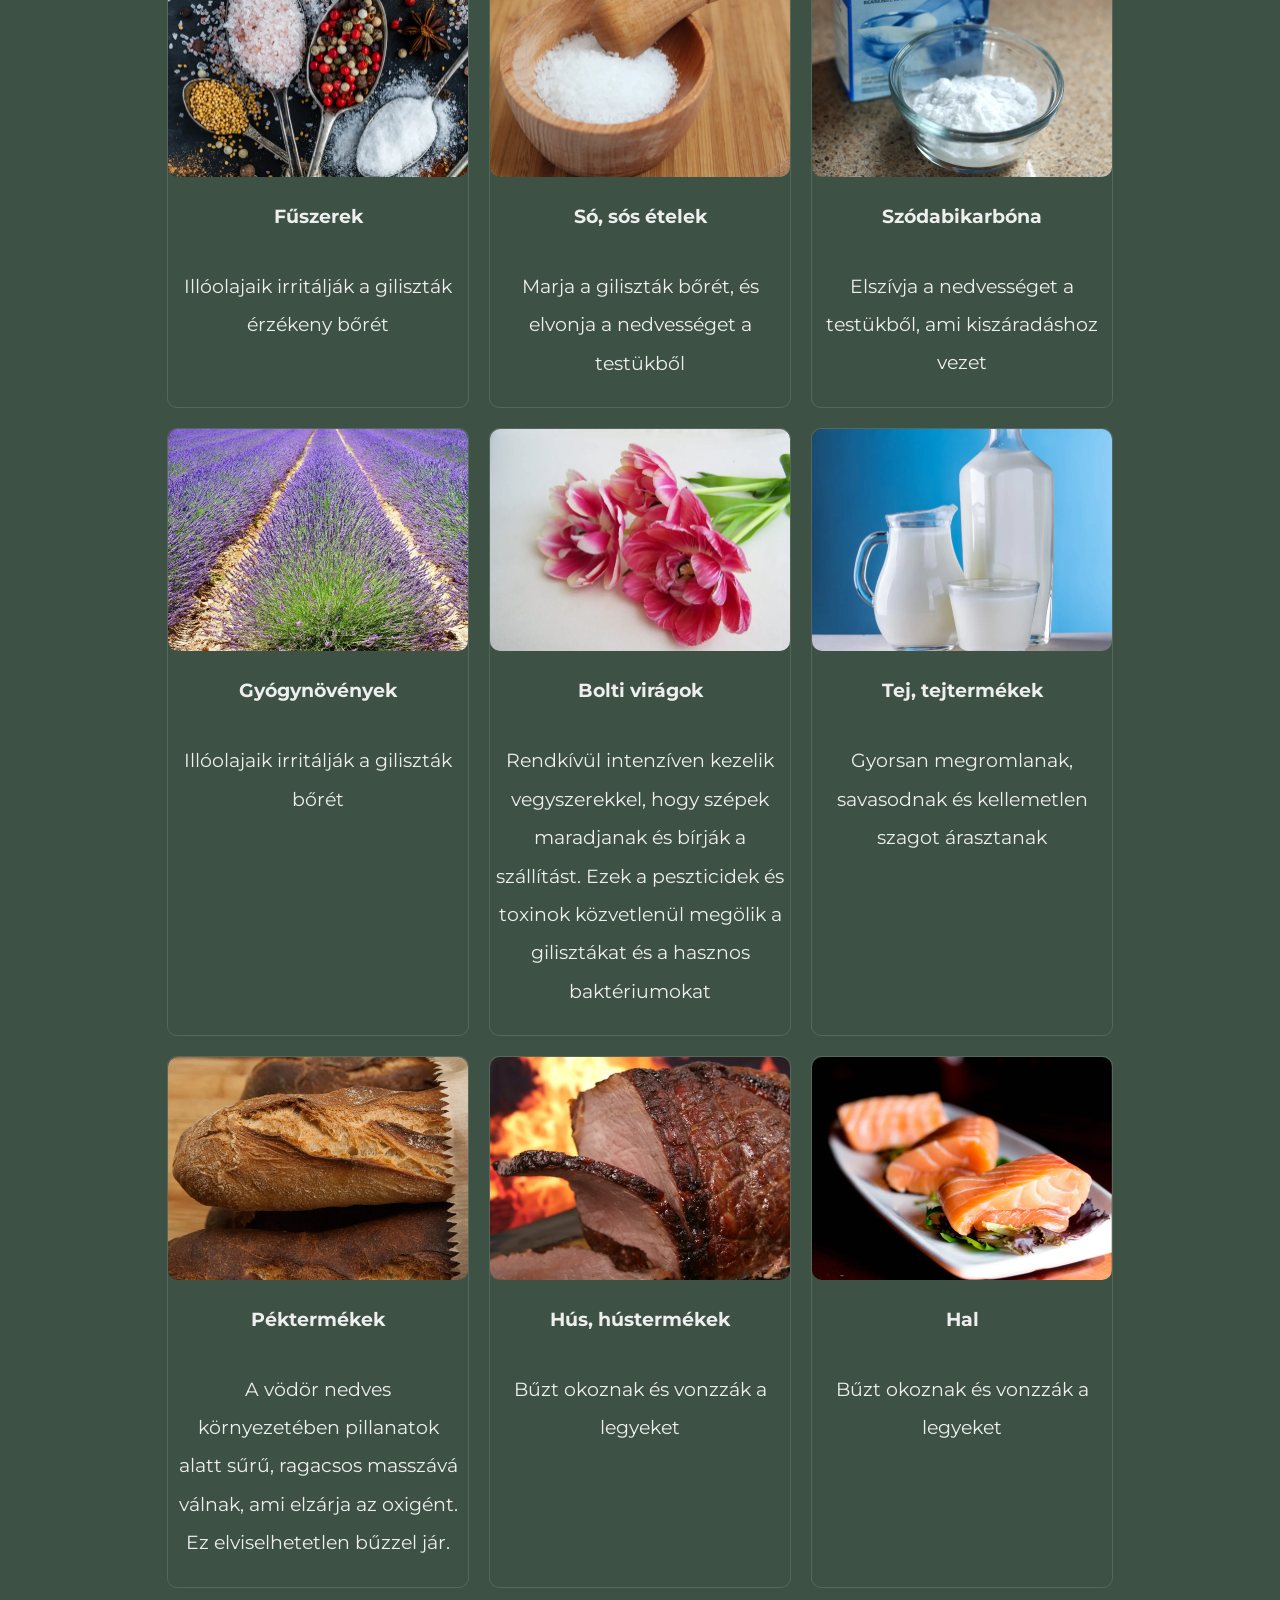
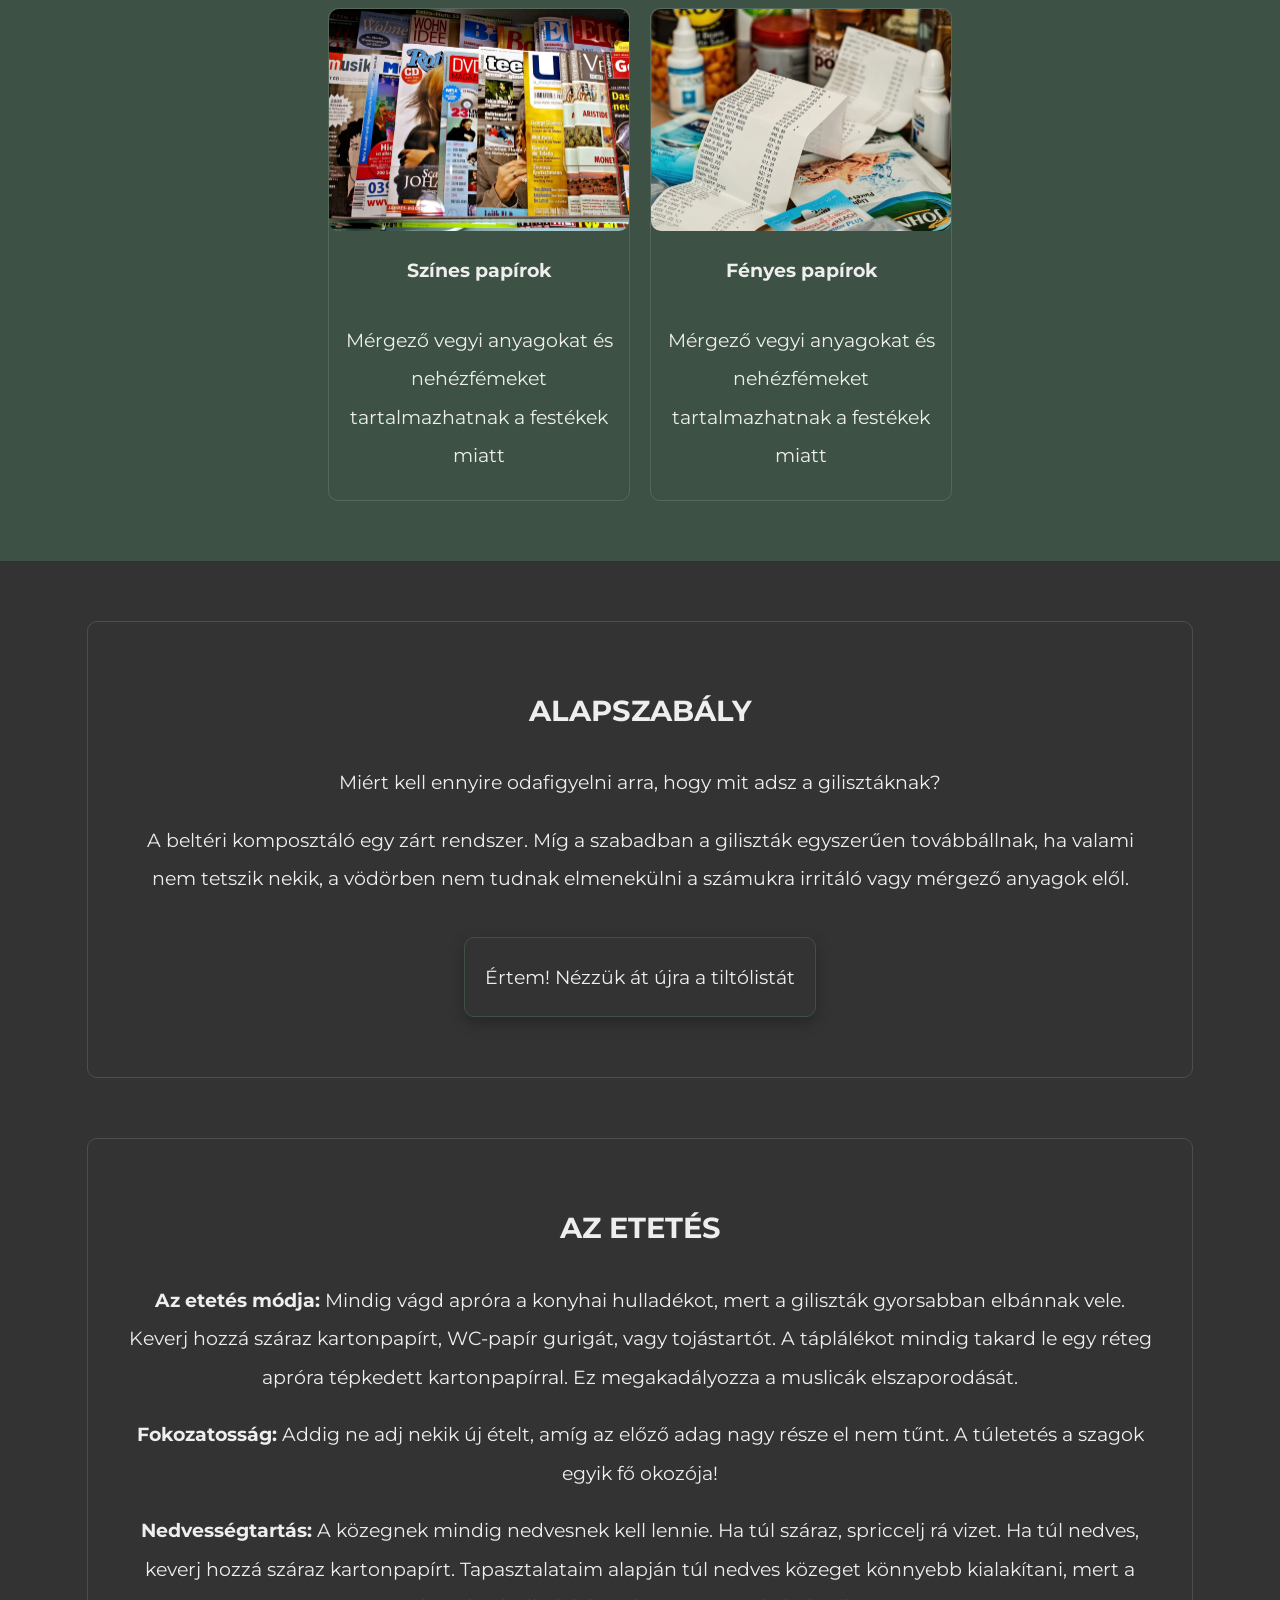
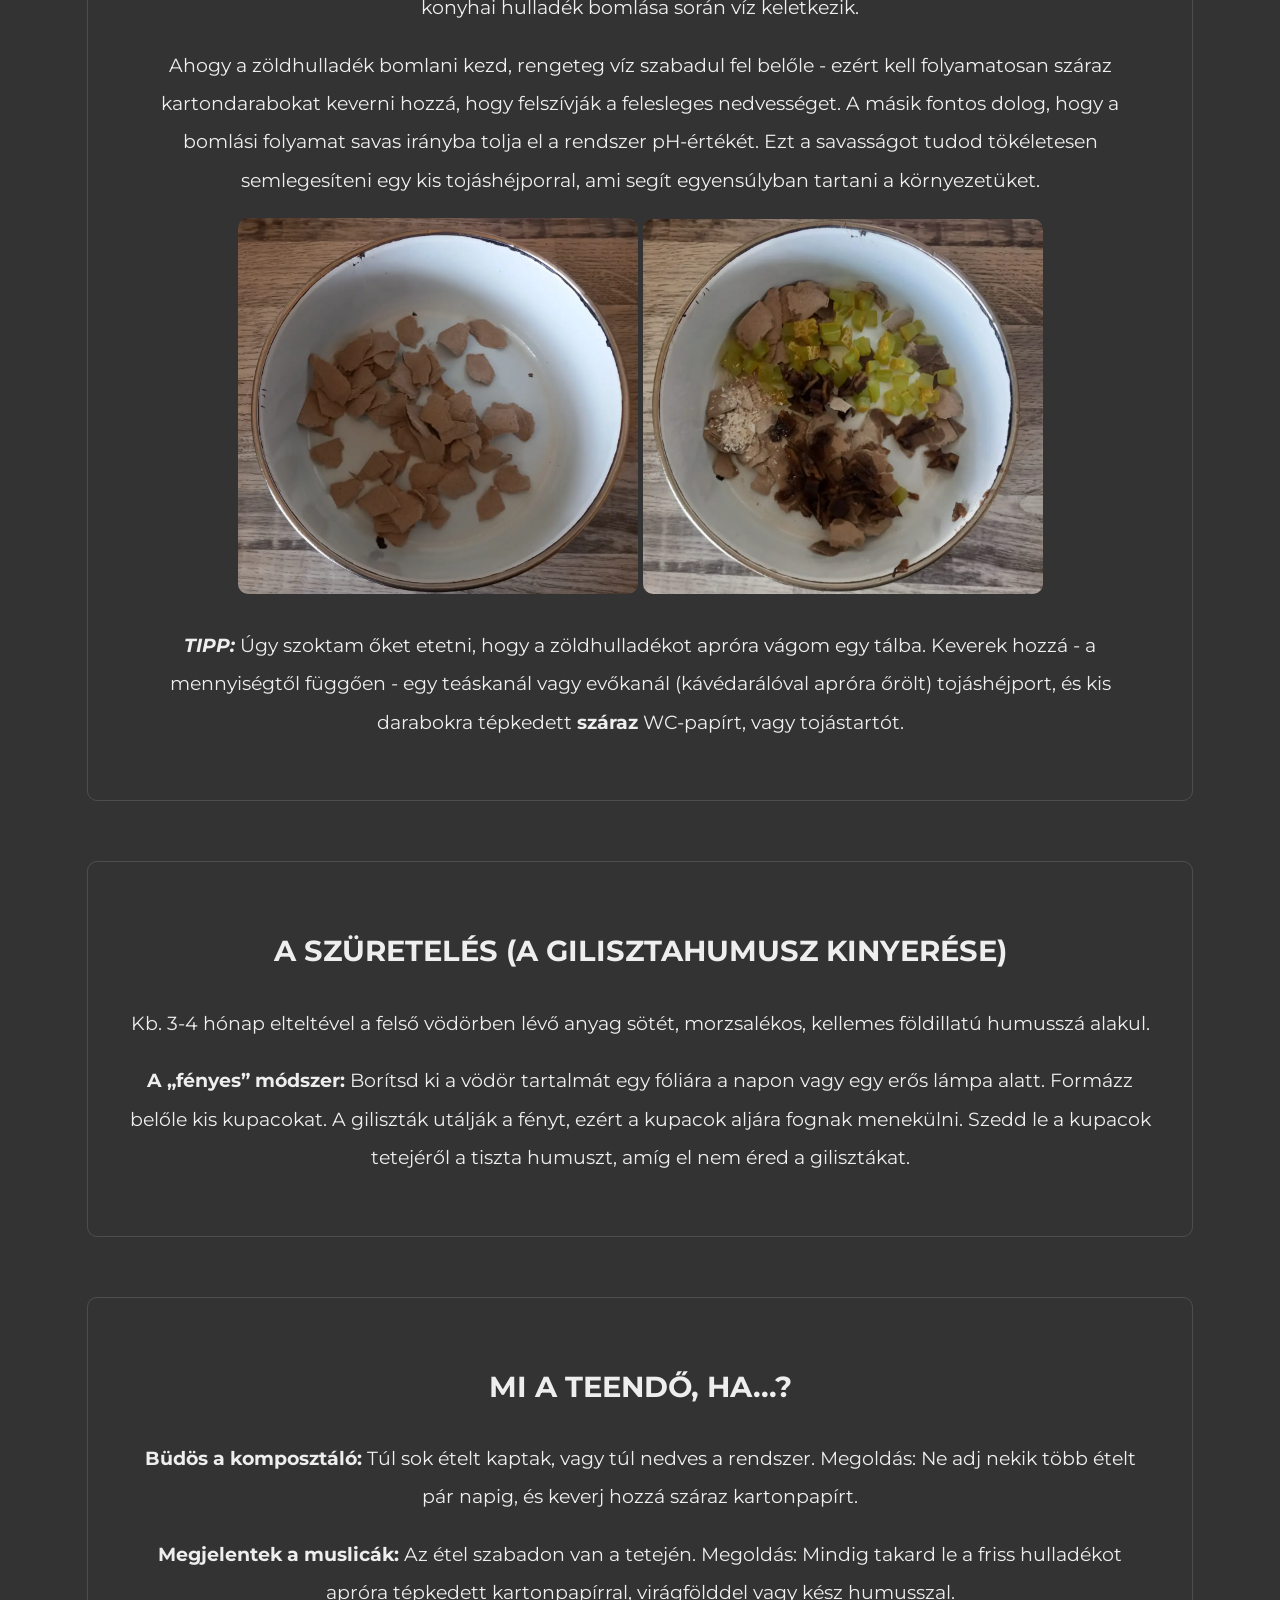
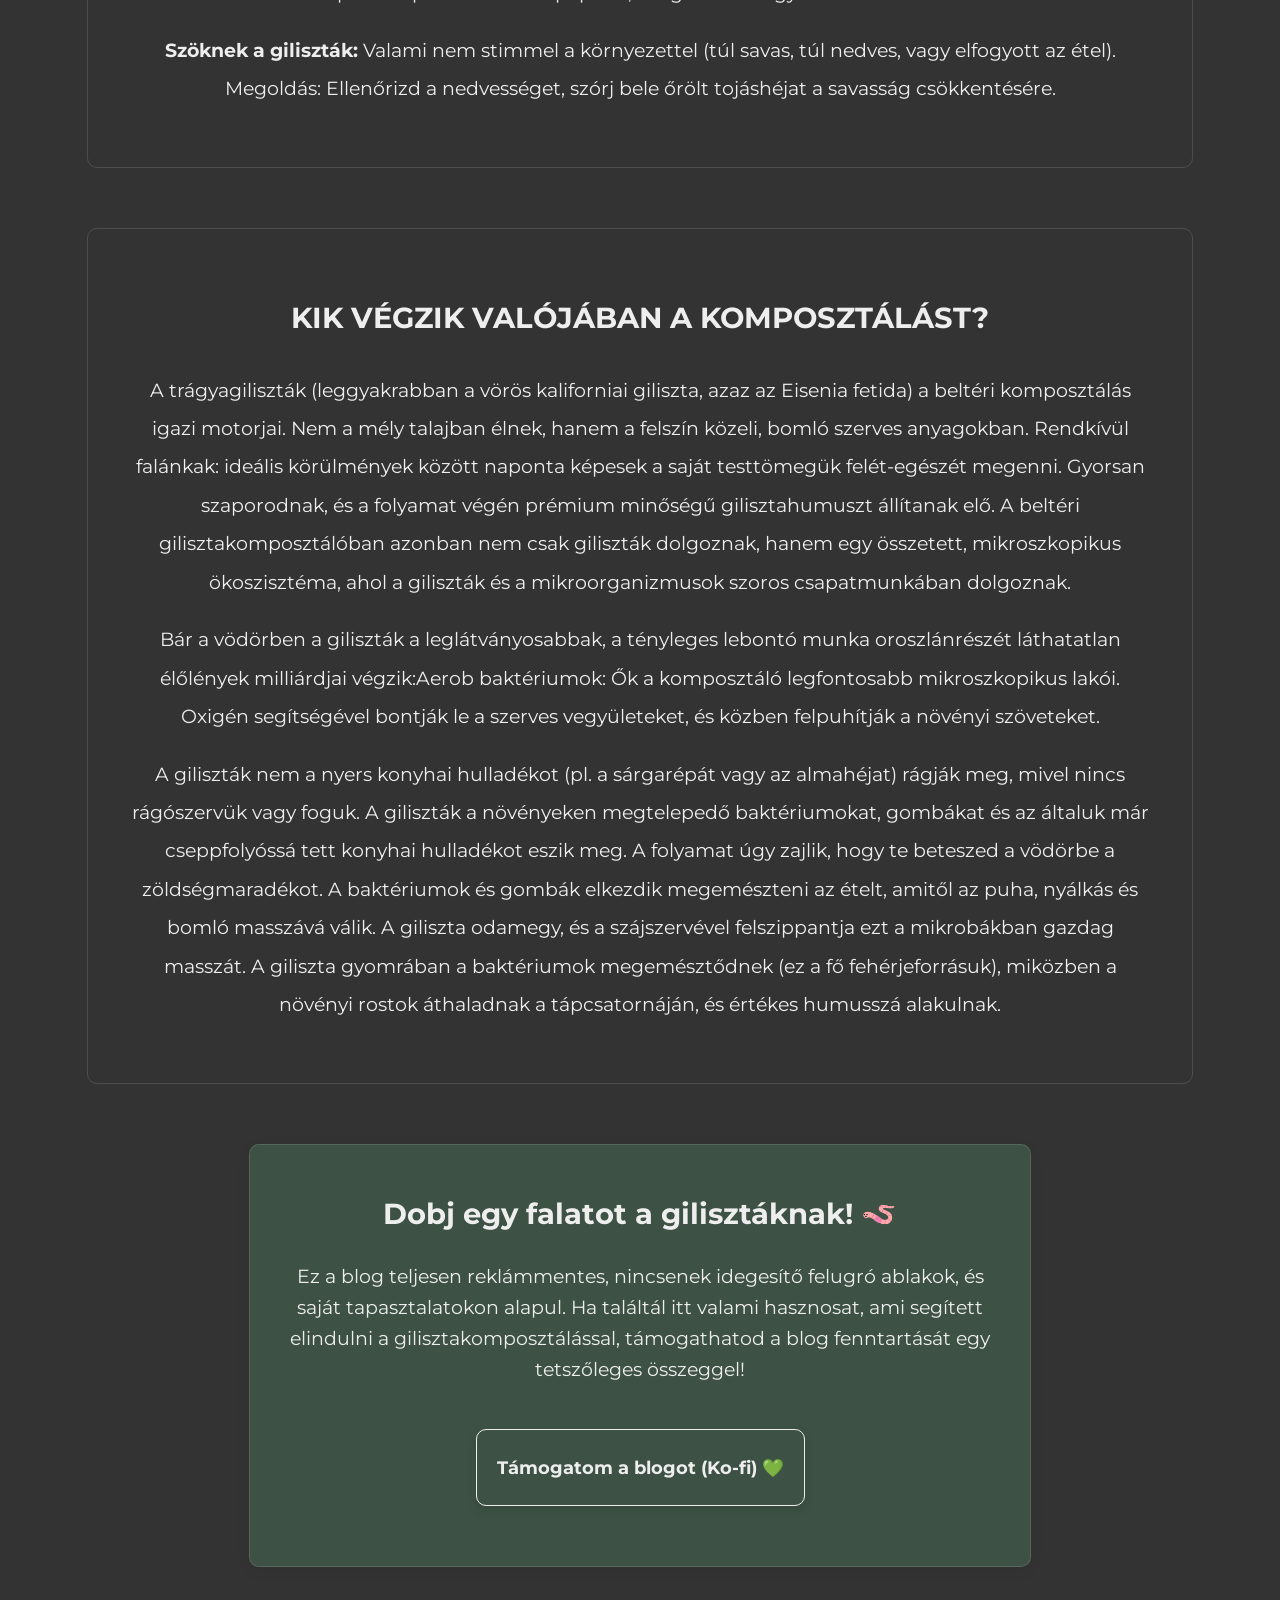
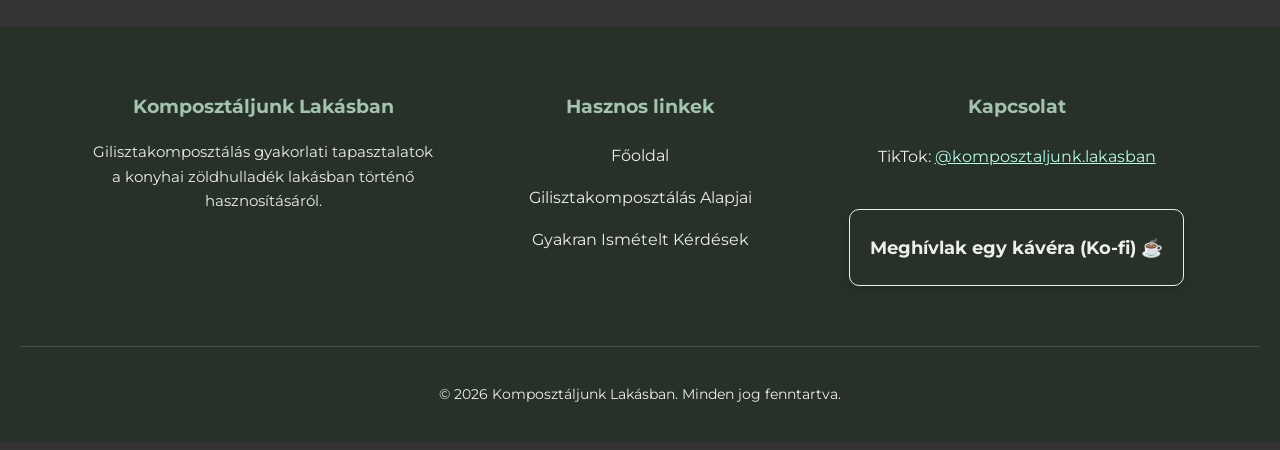
==== commit b140a997: "Update footer" ====
--- a/gilisztakomposztalas.html
+++ b/gilisztakomposztalas.html
@@ -1,22 +1,26 @@
 <!DOCTYPE html>
 <html lang="hu">
+
 <head>
     <meta charset="UTF-8">
     <meta name="viewport" content="width=device-width, initial-scale=1.0">
-    <meta name="description" content="Gilisztakomposztálás lépésről lépésre lakásban: vödrös komposztáló készítése, giliszták betelepítése, etetés, hibák elhárítása és gilisztahumusz kinyerése.">
+    <meta name="description"
+        content="Gilisztakomposztálás lépésről lépésre lakásban: vödrös komposztáló készítése, giliszták betelepítése, etetés, hibák elhárítása és gilisztahumusz kinyerése.">
     <link rel="stylesheet" href="css/style.css">
-    <link href="https://fonts.googleapis.com/css2?family=Montserrat:ital,wght@0,100..900;1,100..900&display=swap" rel="stylesheet">
+    <link href="https://fonts.googleapis.com/css2?family=Montserrat:ital,wght@0,100..900;1,100..900&display=swap"
+        rel="stylesheet">
     <title>Gilisztakomposztálás lépésről lépésre</title>
 </head>
+
 <body>
     <header>
         <button class="menu-toggle">☰</button>
         <nav class="main-nav">
             <a href="index.html">Főoldal</a>
-            
+
             <div class="submenu-container">
                 <a href="gilisztakomposztalas.html" class="submenu-trigger" id="active">Gilisztakomposztálás</a>
-                
+
                 <div class="submenu">
                     <a href="#1">Amire szükséged lesz (A felszerelés)</a>
                     <a href="#3">Az ágyazás és a betelepítés</a>
@@ -27,48 +31,93 @@
                     <a href="#8">Kik végzik valójában a komposztálást?</a>
                 </div>
             </div>
-            
+
             <a href="gyik.html">GYIK</a>
 
             <button onclick="window.print()" class="print-btn">Nyomtatás (PDF)</button>
         </nav>
 
         <h1 id="0">Gilisztakomposztálás alapjai</h1>
-        <p class="block">A gilisztakomposztálás (vermikomposztálás) az egyik leghatékonyabb módja annak, hogy a lakásban keletkező konyhai zöldhulladékot értékes, tápanyagdús virágfölddé (gilisztahumusszá) alakítsd. Szagtalan, helytakarékos és környezetbarát megoldás. Ráadásul kis költséggel elindítható, hiszen a megfelelő vödrök és a giliszták beszerzése után a rendszer fenntartása különösebb kiadást nem igényel.</p>  
+        <p class="block">A gilisztakomposztálás (vermikomposztálás) az egyik leghatékonyabb módja annak, hogy a lakásban
+            keletkező konyhai zöldhulladékot értékes, tápanyagdús virágfölddé (gilisztahumusszá) alakítsd. Szagtalan,
+            helytakarékos és környezetbarát megoldás. Ráadásul kis költséggel elindítható, hiszen a megfelelő vödrök és
+            a giliszták beszerzése után a rendszer fenntartása különösebb kiadást nem igényel.</p>
     </header>
 
     <main>
         <section class="first bgblock">
             <h2 id="1">Amire szükséged lesz (A felszerelés)</h2>
-            <p style="text-align: center;">A vödrös rendszer elkészítéséhez nem kell drága eszközöket vásárolnod. Az alábbi alapanyagok szükségesek:</p>
+            <p style="text-align: center;">A vödrös rendszer elkészítéséhez nem kell drága eszközöket vásárolnod. Az
+                alábbi alapanyagok szükségesek:</p>
             <div class="box">
                 <img class="box-img" src="assets/images/vodor.webp" alt="10 literes OBI-s vödör">
-                <p><b>2 db egyforma műanyag vödör:</b> Legalább 10 literes, jól záródó tetővel rendelkező tiszta vödrök. Fontos, hogy a két vödröt úgy lehessen egymásba helyezni, hogy az alsó vödör alján maradjon egy kis üres tér.<br> <b><i>Tipp: </i></b><a href="assets/images/tavtarto.webp" target="_blank" rel="noopener">Egy befőttesüveget tettem a két vödör közé távtartónak, ez stabilan megtartja őket, és biztosítja a szükséges légáramlást is.</a> Elméletben az alsó vödörbe gyűlhet a komposztálás során lecsöpögő folyadék, az úgynevezett csurgalékvíz. Nálam a folyamat legelején még összegyűlt körülbelül fél deciliternyi folyadék, azóta viszont egyetlen csepp sem került az alsó vödörbe.<br><br><b><i>A vödör színe:</i></b> A fekete vödrök előnye, hogy teljes sötétséget biztosítanak, amit a giliszták kifejezetten imádnak. Hátrányuk viszont, hogy ha a rendszerben felborul az egyensúly (például túl nedves lesz a közeg), a menekülni próbáló, tetőre felmászó gilisztákat kívülről egyáltalán nem látod. A problémát így csak a tető felnyitásakor veszed észre. <br> <b><i>Tipp: </i></b> Az OBI-ban vásároltam két darab 10 literes, narancssárga vödröt és egy hozzájuk passzoló tetőt. Ennek a világosabb anyagnak az az előnye, hogy ha a giliszták menekülni kezdenek, <a href="assets/images/sziluett.webp" target="_blank" rel="noopener">az oldalán átvilágító sziluettekből azonnal, ránézésre látod, ha valami nem stimmel a rendszerben.</a></p>
+                <p><b>2 db egyforma műanyag vödör:</b> Legalább 10 literes, jól záródó tetővel rendelkező tiszta vödrök.
+                    Fontos, hogy a két vödröt úgy lehessen egymásba helyezni, hogy az alsó vödör alján maradjon egy kis
+                    üres tér.<br> <b><i>Tipp: </i></b><a href="assets/images/tavtarto.webp" target="_blank"
+                        rel="noopener">Egy befőttesüveget tettem a két vödör közé távtartónak, ez stabilan megtartja
+                        őket, és biztosítja a szükséges légáramlást is.</a> Elméletben az alsó vödörbe gyűlhet a
+                    komposztálás során lecsöpögő folyadék, az úgynevezett csurgalékvíz. Nálam a folyamat legelején még
+                    összegyűlt körülbelül fél deciliternyi folyadék, azóta viszont egyetlen csepp sem került az alsó
+                    vödörbe.<br><br><b><i>A vödör színe:</i></b> A fekete vödrök előnye, hogy teljes sötétséget
+                    biztosítanak, amit a giliszták kifejezetten imádnak. Hátrányuk viszont, hogy ha a rendszerben
+                    felborul az egyensúly (például túl nedves lesz a közeg), a menekülni próbáló, tetőre felmászó
+                    gilisztákat kívülről egyáltalán nem látod. A problémát így csak a tető felnyitásakor veszed észre.
+                    <br> <b><i>Tipp: </i></b> Az OBI-ban vásároltam két darab 10 literes, narancssárga vödröt és egy
+                    hozzájuk passzoló tetőt. Ennek a világosabb anyagnak az az előnye, hogy ha a giliszták menekülni
+                    kezdenek, <a href="assets/images/sziluett.webp" target="_blank" rel="noopener">az oldalán átvilágító
+                        sziluettekből azonnal, ránézésre látod, ha valami nem stimmel a rendszerben.</a>
+                </p>
             </div>
             <div class="box">
                 <img class="box-img" src="assets/images/vodoralj.webp" alt="A vödör alja kifúrt szellőzőnyílásokkal">
-                <p><b>Fúrógép, 2 mm-es fúrószár, és csiszolópapír:</b> Fúrj sok apró lyukat annak a vödörnek az aljára amelyik a giliszták otthona lesz. Ha kifúrtad a lyukakat, csiszolópapírral simítsd át a felületet, hogy eltávolítsd a sorjákat. A beköltözés után a giliszták azonnal felfedezőútra indulnak: ha a lyukak pereme érdes marad, könnyen megsérthetik az érzékeny bőrüket, ami akár a pusztulásukhoz is vezethet.<br> <b><i>Tipp: </b></i>Ha belülről fúrsz kifelé, akkor belül nem lesz sorjás, és csak kívül kell lecsiszolnod.</p>
+                <p><b>Fúrógép, 2 mm-es fúrószár, és csiszolópapír:</b> Fúrj sok apró lyukat annak a vödörnek az aljára
+                    amelyik a giliszták otthona lesz. Ha kifúrtad a lyukakat, csiszolópapírral simítsd át a felületet,
+                    hogy eltávolítsd a sorjákat. A beköltözés után a giliszták azonnal felfedezőútra indulnak: ha a
+                    lyukak pereme érdes marad, könnyen megsérthetik az érzékeny bőrüket, ami akár a pusztulásukhoz is
+                    vezethet.<br> <b><i>Tipp: </b></i>Ha belülről fúrsz kifelé, akkor belül nem lesz sorjás, és csak
+                    kívül kell lecsiszolnod.</p>
             </div>
             <div class="box">
                 <img class="box-img" src="assets/images/vodor-teto.webp" alt="Kifúrt lyukak a vödör tetején">
-                <p>Fúrj a vödör tetejére is apró (2-3 mm-es) lyukakat a megfelelő oxigénellátás érdekében. Ne felejtsd el ezt is lecsiszolni.</p>
+                <p>Fúrj a vödör tetejére is apró (2-3 mm-es) lyukakat a megfelelő oxigénellátás érdekében. Ne felejtsd
+                    el ezt is lecsiszolni.</p>
             </div>
 
             <div class="box">
                 <img class="box-img" src="assets/images/giliszta_tegely.webp" alt="Trágyagiliszták egy tégelyben">
-                <p><b>Giliszták: </b><a href="assets/images/gilisztak.webp" target="_blank" rel="noopener">A gilisztakomposztáláshoz kifejezetten trágyagilisztákra (Eisenia fetida) van szükség;</a> <strong>a sima kerti földigiliszta teljesen alkalmatlan erre a feladatra.</strong> A földigiliszták mélyen a talajban, függőleges járatokat fúrva közlekednek. Számukra a vödör zárt, korlátozott tere egyenlő lenne a halálos ítélettel - nagyon hamar elpusztulnának benne. A trágyagiliszták a talaj legfelső, szerves anyagokban gazdag rétegében élnek, és vízszintesen mozogva falják fel a korhadó növényi részeket. Nekik a vödörben lévő sűrű, tápanyagdús környezet a természetes életterük. A legegyszerűbb <b>megoldás</b>, ha ellátogatsz egy horgászboltba, és trágyagilisztát (vagy „vörös gilisztát”) veszel. Egy ilyen tégelyben kb. 10 db van. <br> <b><i>Tipp:</i></b> Amikor elkezdtem a komposztálást 10 tégellyel vettem, 100 darab gilisztával indítottam. Akkor még nem tudtam, hogy ez a mennyiség nagyon kevés lesz. Legalább 200 db gilisztára van szükség az induláshoz.</p>
-            </div>
-
-            <div class="box">
-                <img class="box-img" src="assets/images/agyazoanyag.webp" alt="Apróra tépkedett, benedvesített karton ágyazóanyag">
-                <p><b>Ágyazóanyag:</b> Kartondoboz darabok (címke és ragasztó nélkül), tojástartó, újságpapír (nem fényes), száraz levelek vagy kókuszrost. Tépkedd apróra, majd vizezd be úgy, hogy épp csak egy kicsit legyen nedves - ha összepréseled, csak 1-2 csepp víz jöjjön ki belőle. Ezt a nedves papíros keveréket tedd a vödör aljára, szórd rá a giliszták dobozában lévő földet, borítsd rájuk a gilisztákat, és kész is az indítás.</p>
+                <p><b>Giliszták: </b><a href="assets/images/gilisztak.webp" target="_blank" rel="noopener">A
+                        gilisztakomposztáláshoz kifejezetten trágyagilisztákra (Eisenia fetida) van szükség;</a>
+                    <strong>a sima kerti földigiliszta teljesen alkalmatlan erre a feladatra.</strong> A földigiliszták
+                    mélyen a talajban, függőleges járatokat fúrva közlekednek. Számukra a vödör zárt, korlátozott tere
+                    egyenlő lenne a halálos ítélettel - nagyon hamar elpusztulnának benne. A trágyagiliszták a talaj
+                    legfelső, szerves anyagokban gazdag rétegében élnek, és vízszintesen mozogva falják fel a korhadó
+                    növényi részeket. Nekik a vödörben lévő sűrű, tápanyagdús környezet a természetes életterük. A
+                    legegyszerűbb <b>megoldás</b>, ha ellátogatsz egy horgászboltba, és trágyagilisztát (vagy „vörös
+                    gilisztát”) veszel. Egy ilyen tégelyben kb. 10 db van. <br> <b><i>Tipp:</i></b> Amikor elkezdtem a
+                    komposztálást 10 tégellyel vettem, 100 darab gilisztával indítottam. Akkor még nem tudtam, hogy ez a
+                    mennyiség nagyon kevés lesz. Legalább 200 db gilisztára van szükség az induláshoz.
+                </p>
+            </div>
+
+            <div class="box">
+                <img class="box-img" src="assets/images/agyazoanyag.webp"
+                    alt="Apróra tépkedett, benedvesített karton ágyazóanyag">
+                <p><b>Ágyazóanyag:</b> Kartondoboz darabok (címke és ragasztó nélkül), tojástartó, újságpapír (nem
+                    fényes), száraz levelek vagy kókuszrost. Tépkedd apróra, majd vizezd be úgy, hogy épp csak egy
+                    kicsit legyen nedves - ha összepréseled, csak 1-2 csepp víz jöjjön ki belőle. Ezt a nedves papíros
+                    keveréket tedd a vödör aljára, szórd rá a giliszták dobozában lévő földet, borítsd rájuk a
+                    gilisztákat, és kész is az indítás.</p>
             </div>
         </section>
 
         <section class="block">
             <h2 id="3">Az ágyazás és a betelepítés</h2>
-            <p>A giliszták nem csupán a földben élnek, szükségük van egy nedves, levegős közegre, amit apróra tépkedett kartonnal tudsz biztosítani a számukra.</p>
-            <p>Ágyazz meg nekik az előző blokkban leírtak szerint (enyhén nedves karton + föld) és tedd őket a vödörbe. Az első 24-48 óra alatt felfedező útra indulnak, körbejárják a vödröt. Először hagyd, hagy szokják meg az új otthonukat, ne etesd őket! Ha letelt a 24-48 óra, akkor adj nekik egy kevés konyhai hulladékot.</p>
+            <p>A giliszták nem csupán a földben élnek, szükségük van egy nedves, levegős közegre, amit apróra tépkedett
+                kartonnal tudsz biztosítani a számukra.</p>
+            <p>Ágyazz meg nekik az előző blokkban leírtak szerint (enyhén nedves karton + föld) és tedd őket a vödörbe.
+                Az első 24-48 óra alatt felfedező útra indulnak, körbejárják a vödröt. Először hagyd, hagy szokják meg
+                az új otthonukat, ne etesd őket! Ha letelt a 24-48 óra, akkor adj nekik egy kevés konyhai hulladékot.
+            </p>
             <a href="#5" class="btn">Szuper! Érdekel az etetés helyes menete</a>
         </section>
 
@@ -77,160 +126,196 @@
             <p style="text-align: center;">A szagmentes működés titka a helyes etetés.</p>
 
             <h3>Mit ADHATSZ nekik:</h3>
-                <ul class="list">
-                    <li>Nyers zöldség- és gyümölcsmaradványok (répa, krumplihéj, alma csuma stb.)</li>
-                    <li>Kávézacc és teafű (a papír filterrel együtt, ha az nem műanyag)</li>
-                    <li>Tojáshéj (apróra törve/őrölve - segít semlegesíteni a savasságot)</li>
-                    <li>Elszáradt szobanövények levelei</li>
-                    <li>Párolt zöldség, ha nincs megsózva</li>
-                </ul>
+            <ul class="list">
+                <li>Nyers zöldség- és gyümölcsmaradványok (répa, krumplihéj, alma csuma stb.)</li>
+                <li>Kávézacc és teafű (a papír filterrel együtt, ha az nem műanyag)</li>
+                <li>Tojáshéj (apróra törve/őrölve - segít semlegesíteni a savasságot)</li>
+                <li>Elszáradt szobanövények levelei</li>
+                <li>Párolt zöldség, ha nincs megsózva</li>
+            </ul>
 
             <h3 id="stop">Mit NE ADJ nekik:</h3>
-                <ul class="list">
-                    <li>Hús, csont, hal, zsíros vagy olajos ételek (büdösödik és vonzza a legyeket)</li>
-                    <li>Tejtermékek (sajt, vaj, tej)</li>
-                    <li>Déligyümölcsök héja (citrom, narancs, mandarin - a savasság és a gombaölő szerek miatt)</li>
-                    <li>Hagyma és fokhagyma kis mennyiségben sem</li>
-                    <li>Kutya- vagy macskaürülék</li>
-                    <li>Műanyag, fém, üveg, fényes vagy színes újságpapír</li>
-                    <li>Só, cukor, fűszerek</li>
-                    <li>Főtt étel (a só és a fűszertartalom miatt)</li>
-                </ul>
-
-                <div class="container-card">
-                    <div class="card">
-                        <img class="card-img" src="assets/images/hagyma.webp" alt="">
-                        <h4>Hagymafélék</h4>
-                        <p>Illóolajaik irritálják a giliszták érzékeny bőrét</p>
-                    </div>
-
-                    <div class="card">
-                        <img class="card-img" src="assets/images/citrom.webp" alt="">
-                        <h4>Déli gyümölcsök</h4>
-                        <p>Savasságuk irritálja a giliszták érzékeny bőrét</p>
-                    </div>
-
-                    <div class="card">
-                        <img class="card-img" src="assets/images/chili.webp" alt="">
-                        <h4>Csípős ételek</h4>
-                        <p>Csípősségük irritálják a giliszták érzékeny bőrét</p>
-                    </div>
-
-                    <div class="card">
-                        <img class="card-img" src="assets/images/fuszerek.webp" alt="">
-                        <h4>Fűszerek</h4>
-                        <p>Illóolajaik irritálják a giliszták érzékeny bőrét</p>
-                    </div>
-
-                    <div class="card">
-                        <img class="card-img" src="assets/images/so.webp" alt="">
-                        <h4>Só, sós ételek</h4>
-                        <p>Marja a giliszták bőrét, és elvonja a nedvességet a testükből</p>
-                    </div>
-
-                    <div class="card">
-                        <img class="card-img" src="assets/images/szodabikarbona.webp" alt="">
-                        <h4>Szódabikarbóna</h4>
-                        <p>Elszívja a nedvességet a testükből, ami kiszáradáshoz vezet</p>
-                    </div>
-
-                    <div class="card">
-                        <img class="card-img" src="assets/images/gyogynoveny.webp" alt="">
-                        <h4>Gyógynövények</h4>
-                        <p>Illóolajaik irritálják a giliszták bőrét</p>
-                    </div>
-
-                    <div class="card">
-                        <img class="card-img" src="assets/images/virag.webp" alt="">
-                        <h4>Bolti virágok</h4>
-                        <p>Rendkívül intenzíven kezelik vegyszerekkel, hogy szépek maradjanak és bírják a szállítást. Ezek a peszticidek és toxinok közvetlenül megölik a gilisztákat és a hasznos baktériumokat</p>
-                    </div>
-
-                    <div class="card">
-                        <img class="card-img" src="assets/images/tejtermekek.webp" alt="">
-                        <h4>Tej, tejtermékek</h4>
-                        <p>Gyorsan megromlanak, savasodnak és kellemetlen szagot árasztanak</p>
-                    </div>
-
-                    <div class="card"> 
-                        <img class="card-img" src="assets/images/pektermekek.webp" alt="">
-                        <h4>Péktermékek</h4>
-                        <p>A vödör nedves környezetében pillanatok alatt sűrű, ragacsos masszává válnak, ami elzárja az oxigént. Ez elviselhetetlen bűzzel jár.</p>
-                    </div>
-
-                    <div class="card">
-                        <img class="card-img" src="assets/images/hustermekek.webp" alt="">
-                        <h4>Hús, hústermékek</h4>
-                        <p>Bűzt okoznak és vonzzák a legyeket</p>
-                    </div>
-
-                    <div class="card">
-                        <img class="card-img" src="assets/images/hal.webp" alt="">
-                        <h4>Hal</h4>
-                        <p>Bűzt okoznak és vonzzák a legyeket</p>
-                    </div>
-
-                    <div class="card">
-                        <img class="card-img" src="assets/images/magazin.webp" alt="">
-                        <h4>Színes papírok</h4>
-                        <p>Mérgező vegyi anyagokat és nehézfémeket tartalmazhatnak a festékek miatt</p>
-                    </div>
-
-                    <div class="card">
-                        <img class="card-img" src="assets/images/blokk.webp" alt="">
-                        <h4>Fényes papírok</h4>
-                        <p>Mérgező vegyi anyagokat és nehézfémeket tartalmazhatnak a festékek miatt</p>
-                    </div>
-                </div>
+            <ul class="list">
+                <li>Hús, csont, hal, zsíros vagy olajos ételek (büdösödik és vonzza a legyeket)</li>
+                <li>Tejtermékek (sajt, vaj, tej)</li>
+                <li>Déligyümölcsök héja (citrom, narancs, mandarin - a savasság és a gombaölő szerek miatt)</li>
+                <li>Hagyma és fokhagyma kis mennyiségben sem</li>
+                <li>Kutya- vagy macskaürülék</li>
+                <li>Műanyag, fém, üveg, fényes vagy színes újságpapír</li>
+                <li>Só, cukor, fűszerek</li>
+                <li>Főtt étel (a só és a fűszertartalom miatt)</li>
+            </ul>
+
+            <div class="container-card">
+                <div class="card">
+                    <img class="card-img" src="assets/images/hagyma.webp" alt="">
+                    <h4>Hagymafélék</h4>
+                    <p>Illóolajaik irritálják a giliszták érzékeny bőrét</p>
+                </div>
+
+                <div class="card">
+                    <img class="card-img" src="assets/images/citrom.webp" alt="">
+                    <h4>Déli gyümölcsök</h4>
+                    <p>Savasságuk irritálja a giliszták érzékeny bőrét</p>
+                </div>
+
+                <div class="card">
+                    <img class="card-img" src="assets/images/chili.webp" alt="">
+                    <h4>Csípős ételek</h4>
+                    <p>Csípősségük irritálják a giliszták érzékeny bőrét</p>
+                </div>
+
+                <div class="card">
+                    <img class="card-img" src="assets/images/fuszerek.webp" alt="">
+                    <h4>Fűszerek</h4>
+                    <p>Illóolajaik irritálják a giliszták érzékeny bőrét</p>
+                </div>
+
+                <div class="card">
+                    <img class="card-img" src="assets/images/so.webp" alt="">
+                    <h4>Só, sós ételek</h4>
+                    <p>Marja a giliszták bőrét, és elvonja a nedvességet a testükből</p>
+                </div>
+
+                <div class="card">
+                    <img class="card-img" src="assets/images/szodabikarbona.webp" alt="">
+                    <h4>Szódabikarbóna</h4>
+                    <p>Elszívja a nedvességet a testükből, ami kiszáradáshoz vezet</p>
+                </div>
+
+                <div class="card">
+                    <img class="card-img" src="assets/images/gyogynoveny.webp" alt="">
+                    <h4>Gyógynövények</h4>
+                    <p>Illóolajaik irritálják a giliszták bőrét</p>
+                </div>
+
+                <div class="card">
+                    <img class="card-img" src="assets/images/virag.webp" alt="">
+                    <h4>Bolti virágok</h4>
+                    <p>Rendkívül intenzíven kezelik vegyszerekkel, hogy szépek maradjanak és bírják a szállítást. Ezek a
+                        peszticidek és toxinok közvetlenül megölik a gilisztákat és a hasznos baktériumokat</p>
+                </div>
+
+                <div class="card">
+                    <img class="card-img" src="assets/images/tejtermekek.webp" alt="">
+                    <h4>Tej, tejtermékek</h4>
+                    <p>Gyorsan megromlanak, savasodnak és kellemetlen szagot árasztanak</p>
+                </div>
+
+                <div class="card">
+                    <img class="card-img" src="assets/images/pektermekek.webp" alt="">
+                    <h4>Péktermékek</h4>
+                    <p>A vödör nedves környezetében pillanatok alatt sűrű, ragacsos masszává válnak, ami elzárja az
+                        oxigént. Ez elviselhetetlen bűzzel jár.</p>
+                </div>
+
+                <div class="card">
+                    <img class="card-img" src="assets/images/hustermekek.webp" alt="">
+                    <h4>Hús, hústermékek</h4>
+                    <p>Bűzt okoznak és vonzzák a legyeket</p>
+                </div>
+
+                <div class="card">
+                    <img class="card-img" src="assets/images/hal.webp" alt="">
+                    <h4>Hal</h4>
+                    <p>Bűzt okoznak és vonzzák a legyeket</p>
+                </div>
+
+                <div class="card">
+                    <img class="card-img" src="assets/images/magazin.webp" alt="">
+                    <h4>Színes papírok</h4>
+                    <p>Mérgező vegyi anyagokat és nehézfémeket tartalmazhatnak a festékek miatt</p>
+                </div>
+
+                <div class="card">
+                    <img class="card-img" src="assets/images/blokk.webp" alt="">
+                    <h4>Fényes papírok</h4>
+                    <p>Mérgező vegyi anyagokat és nehézfémeket tartalmazhatnak a festékek miatt</p>
+                </div>
+            </div>
         </section>
 
         <section id="basic" class="block">
             <h2 id="basic-szabaly">Alapszabály</h2>
-            <p>Miért kell ennyire odafigyelni arra, hogy mit adsz a gilisztáknak?</p><p>A beltéri komposztáló egy zárt rendszer. Míg a szabadban a giliszták egyszerűen továbbállnak, ha valami nem tetszik nekik, a vödörben nem tudnak elmenekülni a számukra irritáló vagy mérgező anyagok elől.</p>
+            <p>Miért kell ennyire odafigyelni arra, hogy mit adsz a gilisztáknak?</p>
+            <p>A beltéri komposztáló egy zárt rendszer. Míg a szabadban a giliszták egyszerűen továbbállnak, ha valami
+                nem tetszik nekik, a vödörben nem tudnak elmenekülni a számukra irritáló vagy mérgező anyagok elől.</p>
             <a href="#stop" class="btn">Értem! Nézzük át újra a tiltólistát</a>
         </section>
 
         <section class="block">
             <h2 id="5">Az etetés</h2>
-            <p><b>Az etetés módja:</b> Mindig vágd apróra a konyhai hulladékot, mert a giliszták gyorsabban elbánnak vele. Keverj hozzá száraz kartonpapírt, WC-papír gurigát, vagy tojástartót. A táplálékot mindig takard le egy réteg apróra tépkedett kartonpapírral. Ez megakadályozza a muslicák elszaporodását.</p>
-
-            <p><b>Fokozatosság:</b> Addig ne adj nekik új ételt, amíg az előző adag nagy része el nem tűnt. A túletetés a szagok egyik fő okozója!</p>
-
-            <p><b>Nedvességtartás:</b> A közegnek mindig nedvesnek kell lennie. Ha túl száraz, spriccelj rá vizet. Ha túl nedves, keverj hozzá száraz kartonpapírt. Tapasztalataim alapján túl nedves közeget könnyebb kialakítani, mert a konyhai hulladék bomlása során víz keletkezik.</p>
-
-            <p>Ahogy a zöldhulladék bomlani kezd, rengeteg víz szabadul fel belőle - ezért kell folyamatosan száraz kartondarabokat keverni hozzá, hogy felszívják a felesleges nedvességet. A másik fontos dolog, hogy a bomlási folyamat savas irányba tolja el a rendszer pH-értékét. Ezt a savasságot tudod tökéletesen semlegesíteni egy kis tojáshéjporral, ami segít egyensúlyban tartani a környezetüket.</p>
-
-            <img class="etetes-img" src="assets/images/etetes1.webp" alt="Egy mély tál, amiben egy WC-papír guriga apró darabokra van tépkedve.">
-            <img class="etetes-img" src="assets/images/etetes2.webp" alt="Ugyanaz a mély tál, amiben a WC-papír guriga darabok mellett banánhéj, sárgadinnyehéj darabok és egy kevés tojáshéjpor van.">
-
-            <p><b><i>TIPP: </i></b>Úgy szoktam őket etetni, hogy a zöldhulladékot apróra vágom egy tálba. Keverek hozzá - a mennyiségtől függően - egy teáskanál vagy evőkanál (kávédarálóval apróra őrölt) tojáshéjport, és kis darabokra tépkedett <strong>száraz</strong> WC-papírt, vagy tojástartót.</p>
+            <p><b>Az etetés módja:</b> Mindig vágd apróra a konyhai hulladékot, mert a giliszták gyorsabban elbánnak
+                vele. Keverj hozzá száraz kartonpapírt, WC-papír gurigát, vagy tojástartót. A táplálékot mindig takard
+                le egy réteg apróra tépkedett kartonpapírral. Ez megakadályozza a muslicák elszaporodását.</p>
+
+            <p><b>Fokozatosság:</b> Addig ne adj nekik új ételt, amíg az előző adag nagy része el nem tűnt. A túletetés
+                a szagok egyik fő okozója!</p>
+
+            <p><b>Nedvességtartás:</b> A közegnek mindig nedvesnek kell lennie. Ha túl száraz, spriccelj rá vizet. Ha
+                túl nedves, keverj hozzá száraz kartonpapírt. Tapasztalataim alapján túl nedves közeget könnyebb
+                kialakítani, mert a konyhai hulladék bomlása során víz keletkezik.</p>
+
+            <p>Ahogy a zöldhulladék bomlani kezd, rengeteg víz szabadul fel belőle - ezért kell folyamatosan száraz
+                kartondarabokat keverni hozzá, hogy felszívják a felesleges nedvességet. A másik fontos dolog, hogy a
+                bomlási folyamat savas irányba tolja el a rendszer pH-értékét. Ezt a savasságot tudod tökéletesen
+                semlegesíteni egy kis tojáshéjporral, ami segít egyensúlyban tartani a környezetüket.</p>
+
+            <img class="etetes-img" src="assets/images/etetes1.webp"
+                alt="Egy mély tál, amiben egy WC-papír guriga apró darabokra van tépkedve.">
+            <img class="etetes-img" src="assets/images/etetes2.webp"
+                alt="Ugyanaz a mély tál, amiben a WC-papír guriga darabok mellett banánhéj, sárgadinnyehéj darabok és egy kevés tojáshéjpor van.">
+
+            <p><b><i>TIPP: </i></b>Úgy szoktam őket etetni, hogy a zöldhulladékot apróra vágom egy tálba. Keverek hozzá
+                - a mennyiségtől függően - egy teáskanál vagy evőkanál (kávédarálóval apróra őrölt) tojáshéjport, és kis
+                darabokra tépkedett <strong>száraz</strong> WC-papírt, vagy tojástartót.</p>
 
         </section>
 
         <section class="block">
             <h2 id="6">A szüretelés (A gilisztahumusz kinyerése)</h2>
 
-            <p>Kb. 3-4 hónap elteltével a felső vödörben lévő anyag sötét, morzsalékos, kellemes földillatú humusszá alakul.</p>
-
-            <p><b>A „fényes” módszer:</b> Borítsd ki a vödör tartalmát egy fóliára a napon vagy egy erős lámpa alatt. Formázz belőle kis kupacokat. A giliszták utálják a fényt, ezért a kupacok aljára fognak menekülni. Szedd le a kupacok tetejéről a tiszta humuszt, amíg el nem éred a gilisztákat.</p>
+            <p>Kb. 3-4 hónap elteltével a felső vödörben lévő anyag sötét, morzsalékos, kellemes földillatú humusszá
+                alakul.</p>
+
+            <p><b>A „fényes” módszer:</b> Borítsd ki a vödör tartalmát egy fóliára a napon vagy egy erős lámpa alatt.
+                Formázz belőle kis kupacokat. A giliszták utálják a fényt, ezért a kupacok aljára fognak menekülni.
+                Szedd le a kupacok tetejéről a tiszta humuszt, amíg el nem éred a gilisztákat.</p>
         </section>
 
         <section class="block">
             <h2 id="7">Mi a teendő, ha...?</h2>
 
-            <p><b>Büdös a komposztáló:</b> Túl sok ételt kaptak, vagy túl nedves a rendszer. Megoldás: Ne adj nekik több ételt pár napig, és keverj hozzá száraz kartonpapírt.</p>
-
-            <p><b>Megjelentek a muslicák:</b> Az étel szabadon van a tetején. Megoldás: Mindig takard le a friss hulladékot apróra tépkedett kartonpapírral, virágfölddel vagy kész humusszal.</p>
-
-            <p><b>Szöknek a giliszták:</b> Valami nem stimmel a környezettel (túl savas, túl nedves, vagy elfogyott az étel). Megoldás: Ellenőrizd a nedvességet, szórj bele őrölt tojáshéjat a savasság csökkentésére.</p>
-    
+            <p><b>Büdös a komposztáló:</b> Túl sok ételt kaptak, vagy túl nedves a rendszer. Megoldás: Ne adj nekik több
+                ételt pár napig, és keverj hozzá száraz kartonpapírt.</p>
+
+            <p><b>Megjelentek a muslicák:</b> Az étel szabadon van a tetején. Megoldás: Mindig takard le a friss
+                hulladékot apróra tépkedett kartonpapírral, virágfölddel vagy kész humusszal.</p>
+
+            <p><b>Szöknek a giliszták:</b> Valami nem stimmel a környezettel (túl savas, túl nedves, vagy elfogyott az
+                étel). Megoldás: Ellenőrizd a nedvességet, szórj bele őrölt tojáshéjat a savasság csökkentésére.</p>
+
         </section>
 
         <section class="block">
             <h2 id="8">Kik végzik valójában a komposztálást?</h2>
-            <p>A trágyagiliszták (leggyakrabban a vörös kaliforniai giliszta, azaz az Eisenia fetida) a beltéri komposztálás igazi motorjai. Nem a mély talajban élnek, hanem a felszín közeli, bomló szerves anyagokban. Rendkívül falánkak: ideális körülmények között naponta képesek a saját testtömegük felét-egészét megenni. Gyorsan szaporodnak, és a folyamat végén prémium minőségű gilisztahumuszt állítanak elő. A beltéri gilisztakomposztálóban azonban nem csak giliszták dolgoznak, hanem egy összetett, mikroszkopikus ökoszisztéma, ahol a giliszták és a mikroorganizmusok szoros csapatmunkában dolgoznak.</p>
-            <p>Bár a vödörben a giliszták a leglátványosabbak, a tényleges lebontó munka oroszlánrészét láthatatlan élőlények milliárdjai végzik:Aerob baktériumok: Ők a komposztáló legfontosabb mikroszkopikus lakói. Oxigén segítségével bontják le a szerves vegyületeket, és közben felpuhítják a növényi szöveteket.</p>
-            <p>A giliszták nem a nyers konyhai hulladékot (pl. a sárgarépát vagy az almahéjat) rágják meg, mivel nincs rágószervük vagy foguk. A giliszták a növényeken megtelepedő baktériumokat, gombákat és az általuk már cseppfolyóssá tett konyhai hulladékot eszik meg. A folyamat úgy zajlik, hogy te beteszed a vödörbe a zöldségmaradékot. A baktériumok és gombák elkezdik megemészteni az ételt, amitől az puha, nyálkás és bomló masszává válik. A giliszta odamegy, és a szájszervével felszippantja ezt a mikrobákban gazdag masszát. A giliszta gyomrában a baktériumok megemésztődnek (ez a fő fehérjeforrásuk), miközben a növényi rostok áthaladnak a tápcsatornáján, és értékes humusszá alakulnak.</p>
+            <p>A trágyagiliszták (leggyakrabban a vörös kaliforniai giliszta, azaz az Eisenia fetida) a beltéri
+                komposztálás igazi motorjai. Nem a mély talajban élnek, hanem a felszín közeli, bomló szerves
+                anyagokban. Rendkívül falánkak: ideális körülmények között naponta képesek a saját testtömegük
+                felét-egészét megenni. Gyorsan szaporodnak, és a folyamat végén prémium minőségű gilisztahumuszt
+                állítanak elő. A beltéri gilisztakomposztálóban azonban nem csak giliszták dolgoznak, hanem egy
+                összetett, mikroszkopikus ökoszisztéma, ahol a giliszták és a mikroorganizmusok szoros csapatmunkában
+                dolgoznak.</p>
+            <p>Bár a vödörben a giliszták a leglátványosabbak, a tényleges lebontó munka oroszlánrészét láthatatlan
+                élőlények milliárdjai végzik:Aerob baktériumok: Ők a komposztáló legfontosabb mikroszkopikus lakói.
+                Oxigén segítségével bontják le a szerves vegyületeket, és közben felpuhítják a növényi szöveteket.</p>
+            <p>A giliszták nem a nyers konyhai hulladékot (pl. a sárgarépát vagy az almahéjat) rágják meg, mivel nincs
+                rágószervük vagy foguk. A giliszták a növényeken megtelepedő baktériumokat, gombákat és az általuk már
+                cseppfolyóssá tett konyhai hulladékot eszik meg. A folyamat úgy zajlik, hogy te beteszed a vödörbe a
+                zöldségmaradékot. A baktériumok és gombák elkezdik megemészteni az ételt, amitől az puha, nyálkás és
+                bomló masszává válik. A giliszta odamegy, és a szájszervével felszippantja ezt a mikrobákban gazdag
+                masszát. A giliszta gyomrában a baktériumok megemésztődnek (ez a fő fehérjeforrásuk), miközben a növényi
+                rostok áthaladnak a tápcsatornáján, és értékes humusszá alakulnak.</p>
         </section>
 
 
@@ -238,21 +323,24 @@
 
     <div class="kofi-honesty-box">
         <h3>Dobj egy falatot a gilisztáknak! 🪱</h3>
-        <p>Ez a blog teljesen reklámmentes, nincsenek idegesítő felugró ablakok, és saját tapasztalatokon alapul. Ha találtál itt valami hasznosat, ami segített elindulni a gilisztakomposztálással, támogathatod a blog fenntartását egy tetszőleges összeggel!</p>
-        
+        <p>Ez a blog teljesen reklámmentes, nincsenek idegesítő felugró ablakok, és saját tapasztalatokon alapul. Ha
+            találtál itt valami hasznosat, ami segített elindulni a gilisztakomposztálással, támogathatod a blog
+            fenntartását egy tetszőleges összeggel!</p>
+
         <div class="kofi-container">
             <a href="https://ko-fi.com/mindidsgn" target="_blank" rel="noopener" class="kofi-btn">
-            Támogatom a blogot (Ko-fi) 💚
+                Támogatom a blogot (Ko-fi) 💚
             </a>
         </div>
     </div>
 
     <footer class="site-footer">
         <div class="footer-content">
-            
+
             <div class="footer-section about">
                 <p class="footer-header">Komposztáljunk Lakásban</p>
-                <p class="footer-info">Gilisztakomposztálás, Bokashi és gyakorlati tapasztalatok a konyhai zöldhulladék lakásban történő hasznosításáról.</p>
+                <p class="footer-info">Gilisztakomposztálás gyakorlati tapasztalatok a konyhai zöldhulladék lakásban
+                    történő hasznosításáról.</p>
             </div>
 
             <div class="footer-section links">
@@ -266,11 +354,12 @@
 
             <div class="footer-section contact">
                 <p class="footer-header">Kapcsolat</p>
-                <p class="social-link">TikTok: <a href="https://www.tiktok.com/@komposztaljunk.lakasban" target="_blank" rel="noopener">@komposztaljunk.lakasban</a></p>
-            
+                <p class="social-link">TikTok: <a href="https://www.tiktok.com/@komposztaljunk.lakasban" target="_blank"
+                        rel="noopener">@komposztaljunk.lakasban</a></p>
+
                 <div class="kofi-container">
                     <a href="https://ko-fi.com/mindidsgn" target="_blank" rel="noopener" class="kofi-btn">
-                    Meghívlak egy kávéra (Ko-fi) ☕
+                        Meghívlak egy kávéra (Ko-fi) ☕
                     </a>
                 </div>
             </div>
@@ -288,9 +377,10 @@
         const menuToggle = document.querySelector('.menu-toggle');
         const mainNav = document.querySelector('.main-nav');
 
-        menuToggle.addEventListener('click', function() {
+        menuToggle.addEventListener('click', function () {
             mainNav.classList.toggle('open');
         });
     </script>
 </body>
+
 </html>
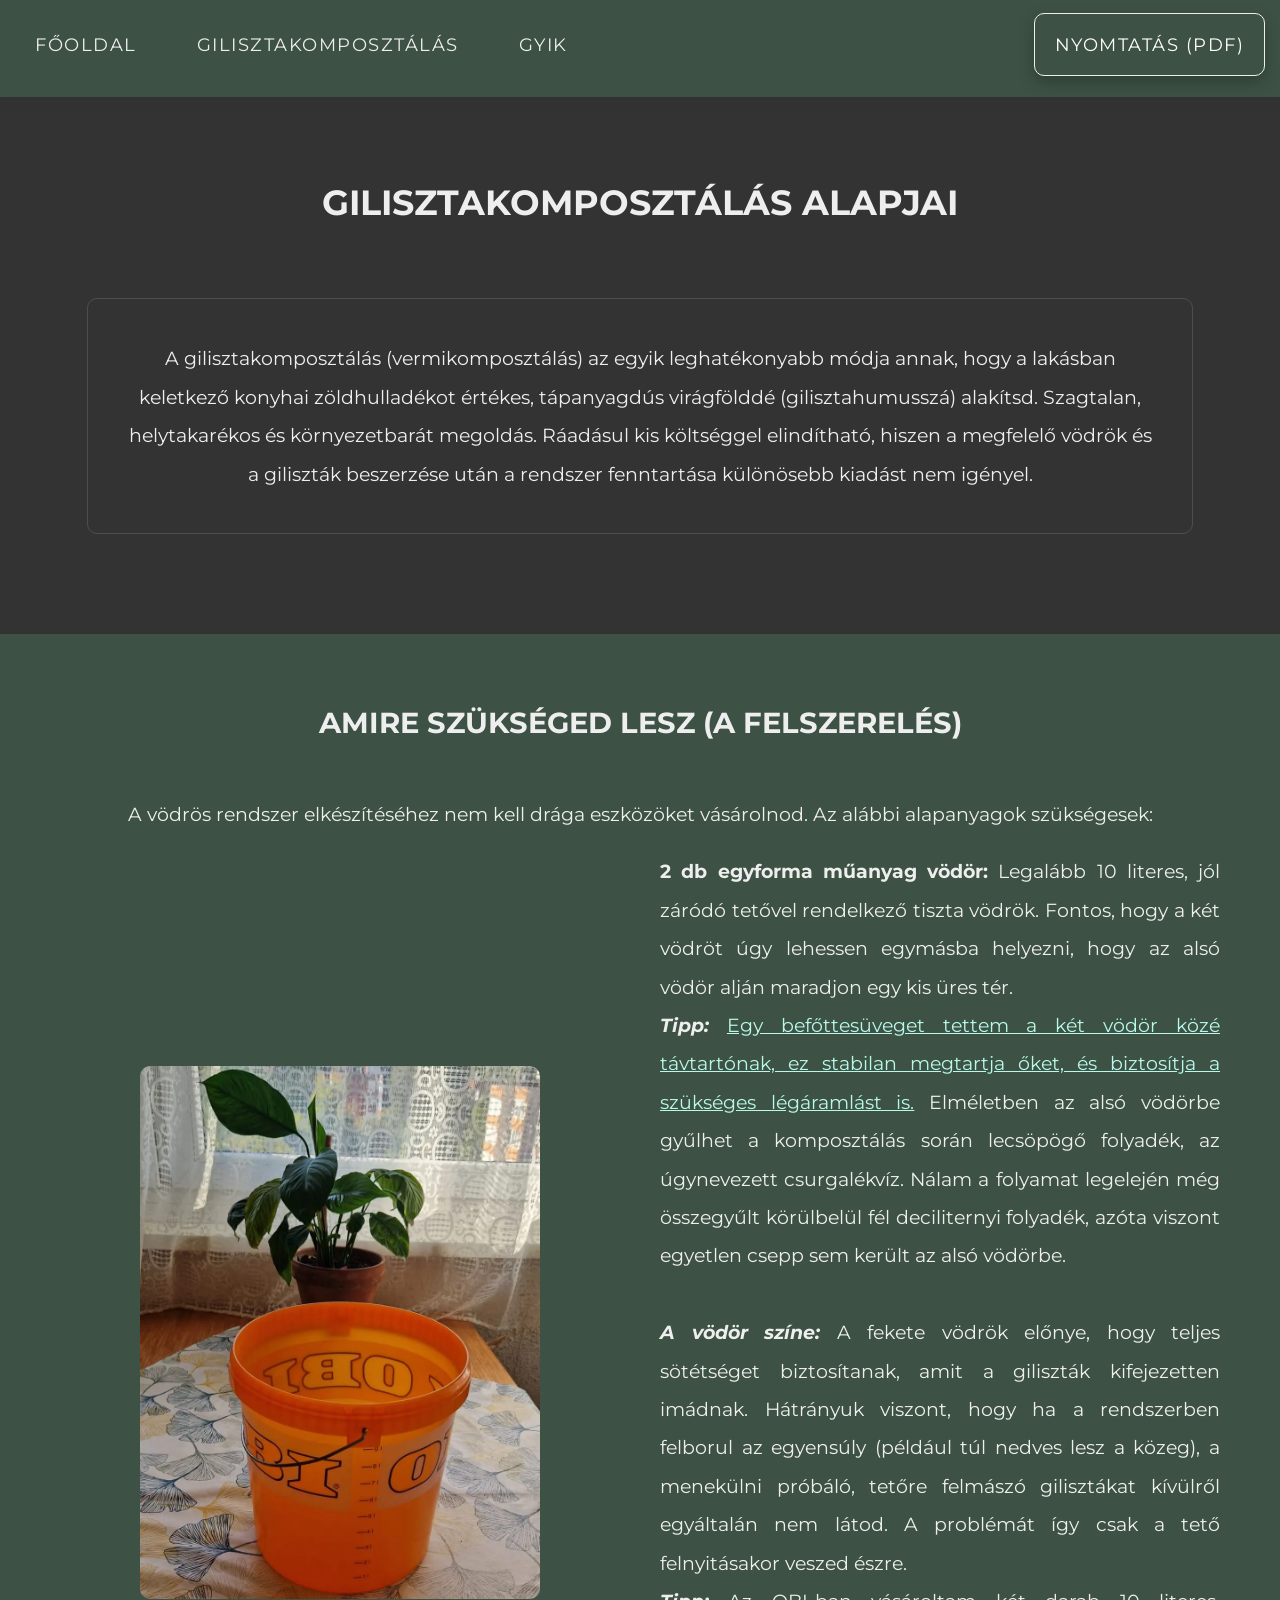
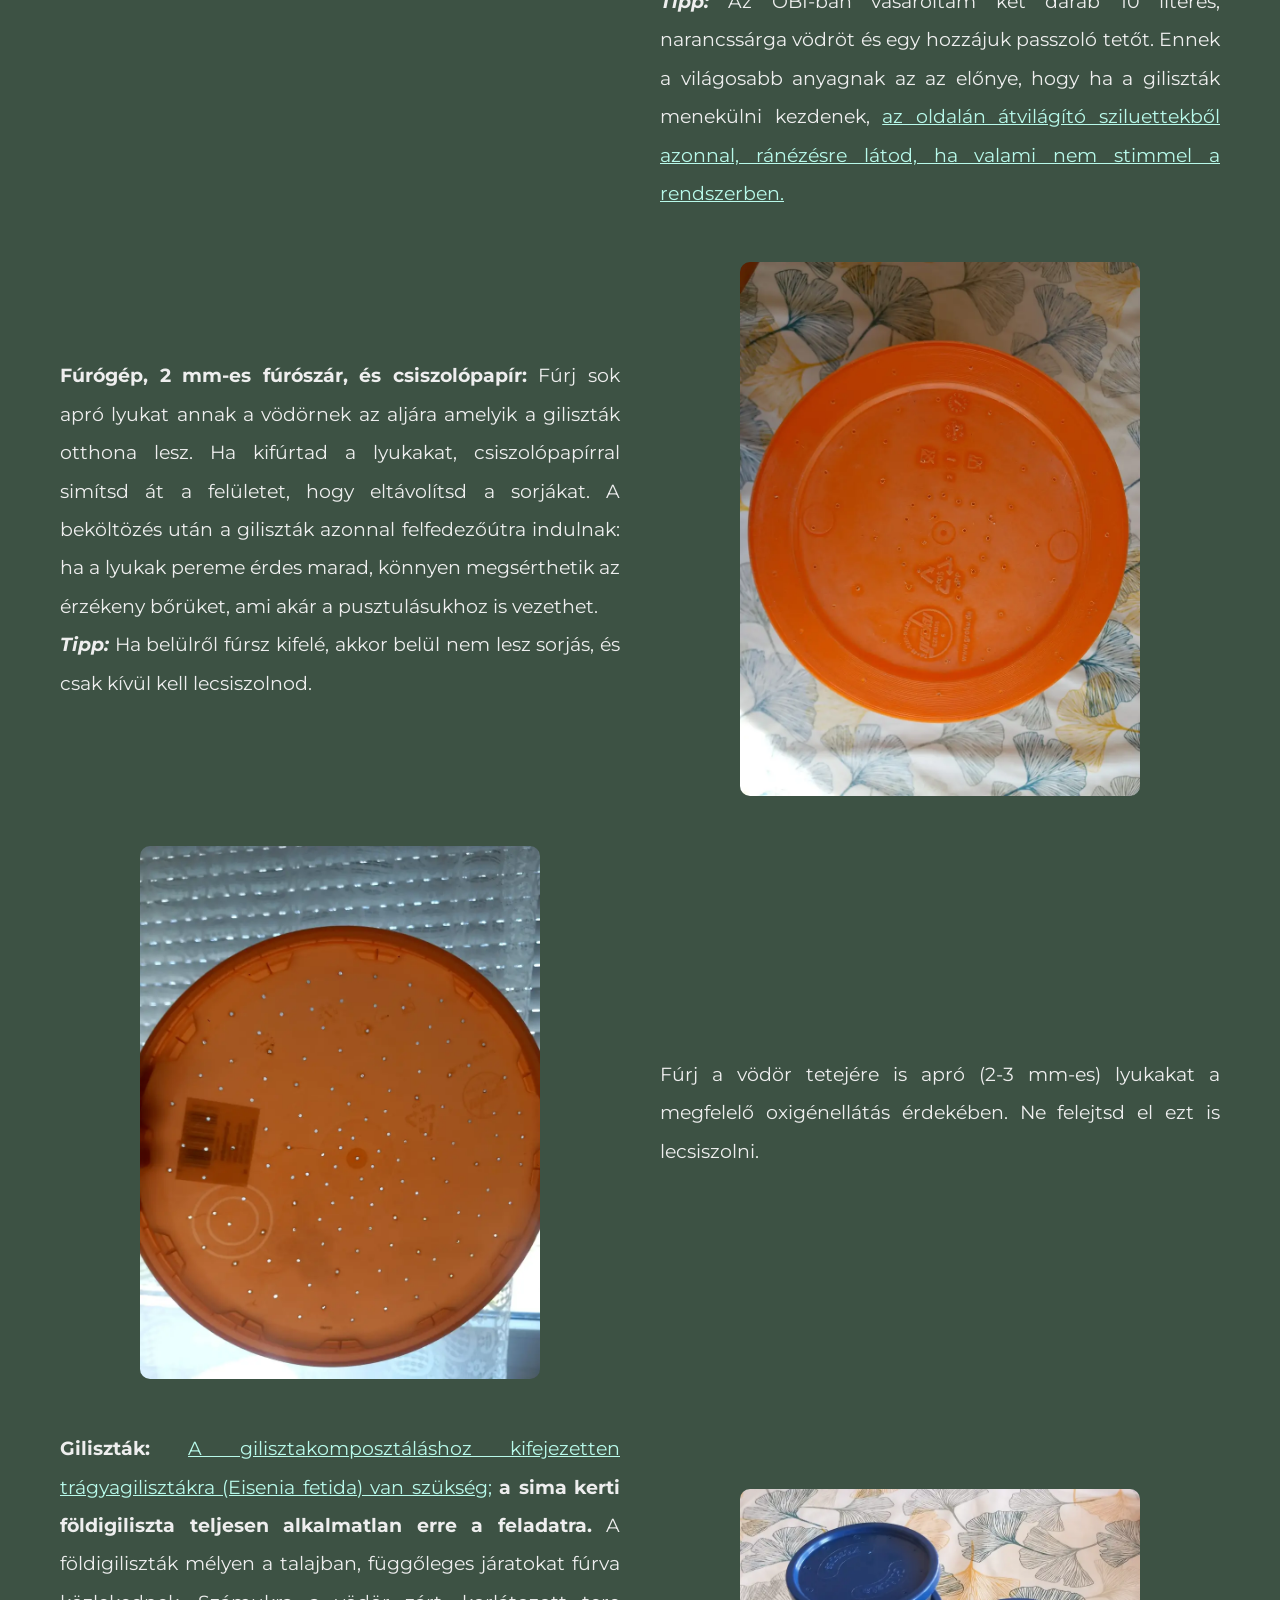
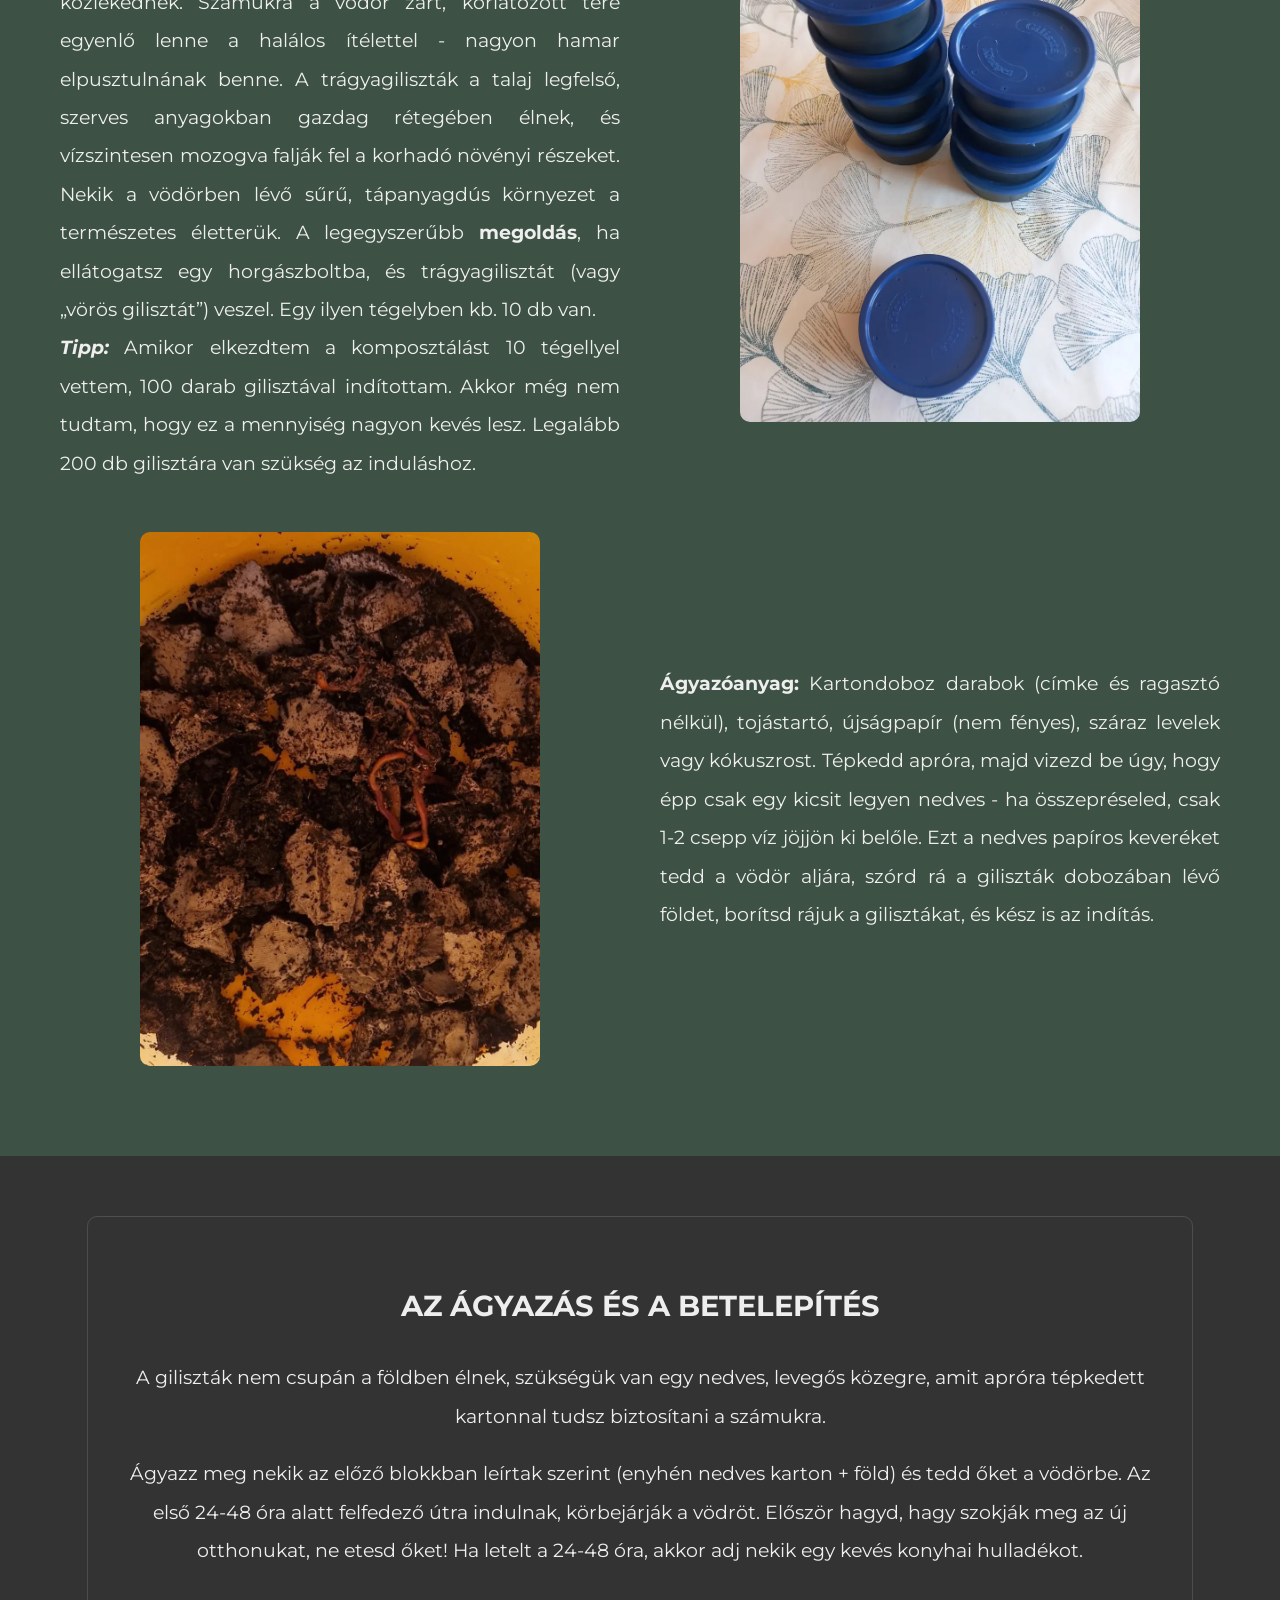
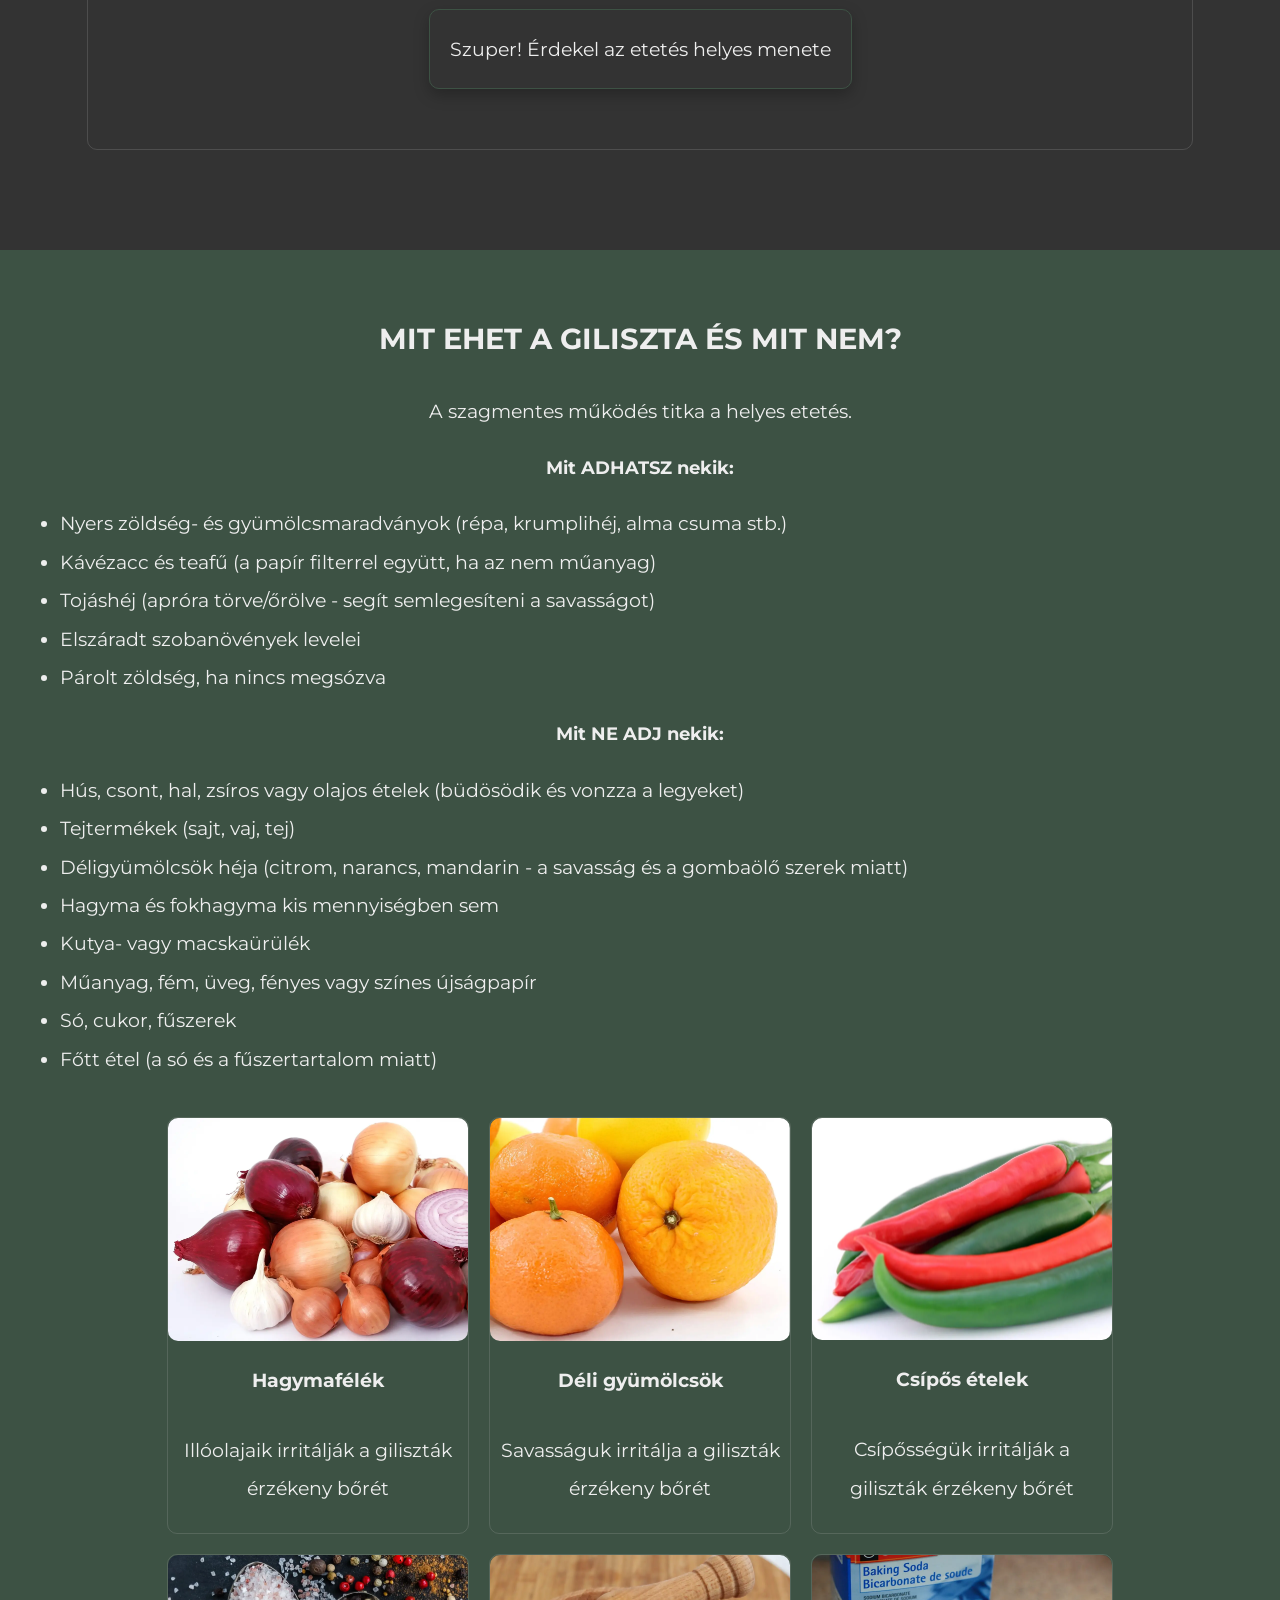
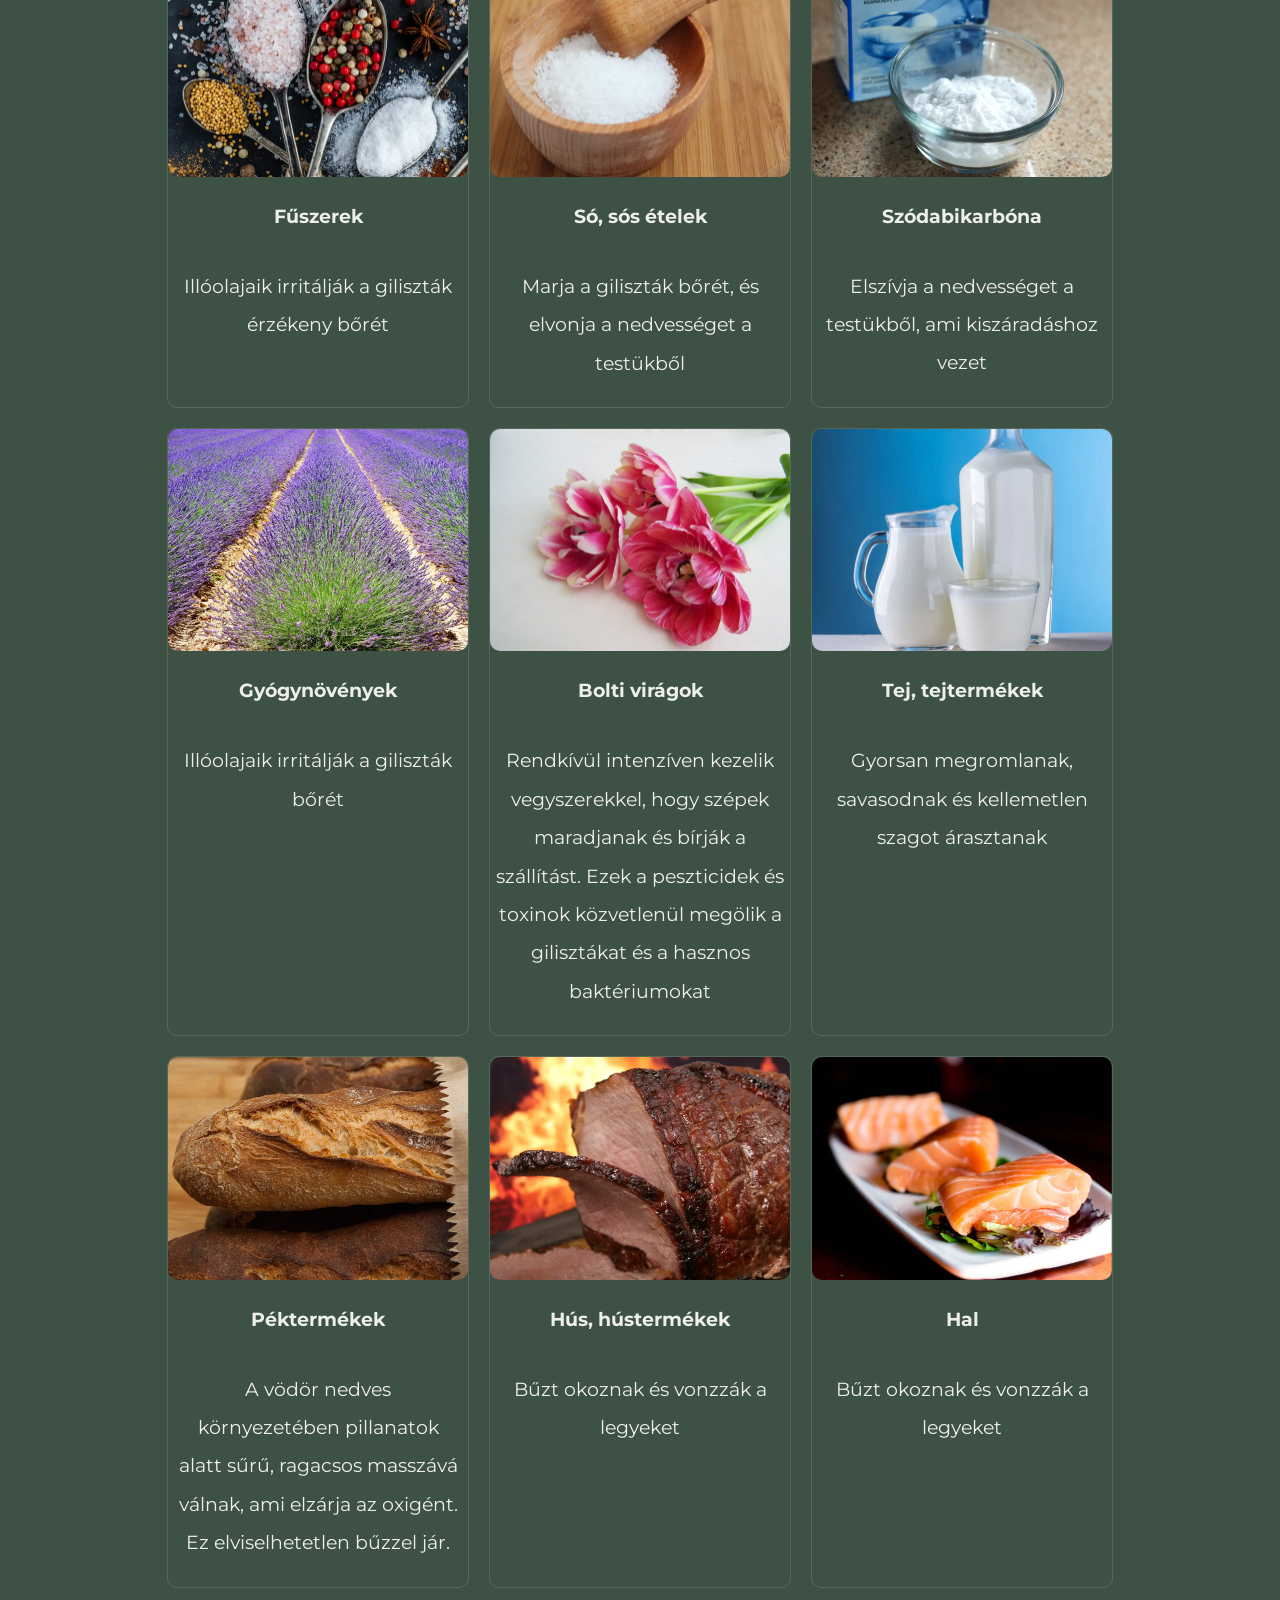
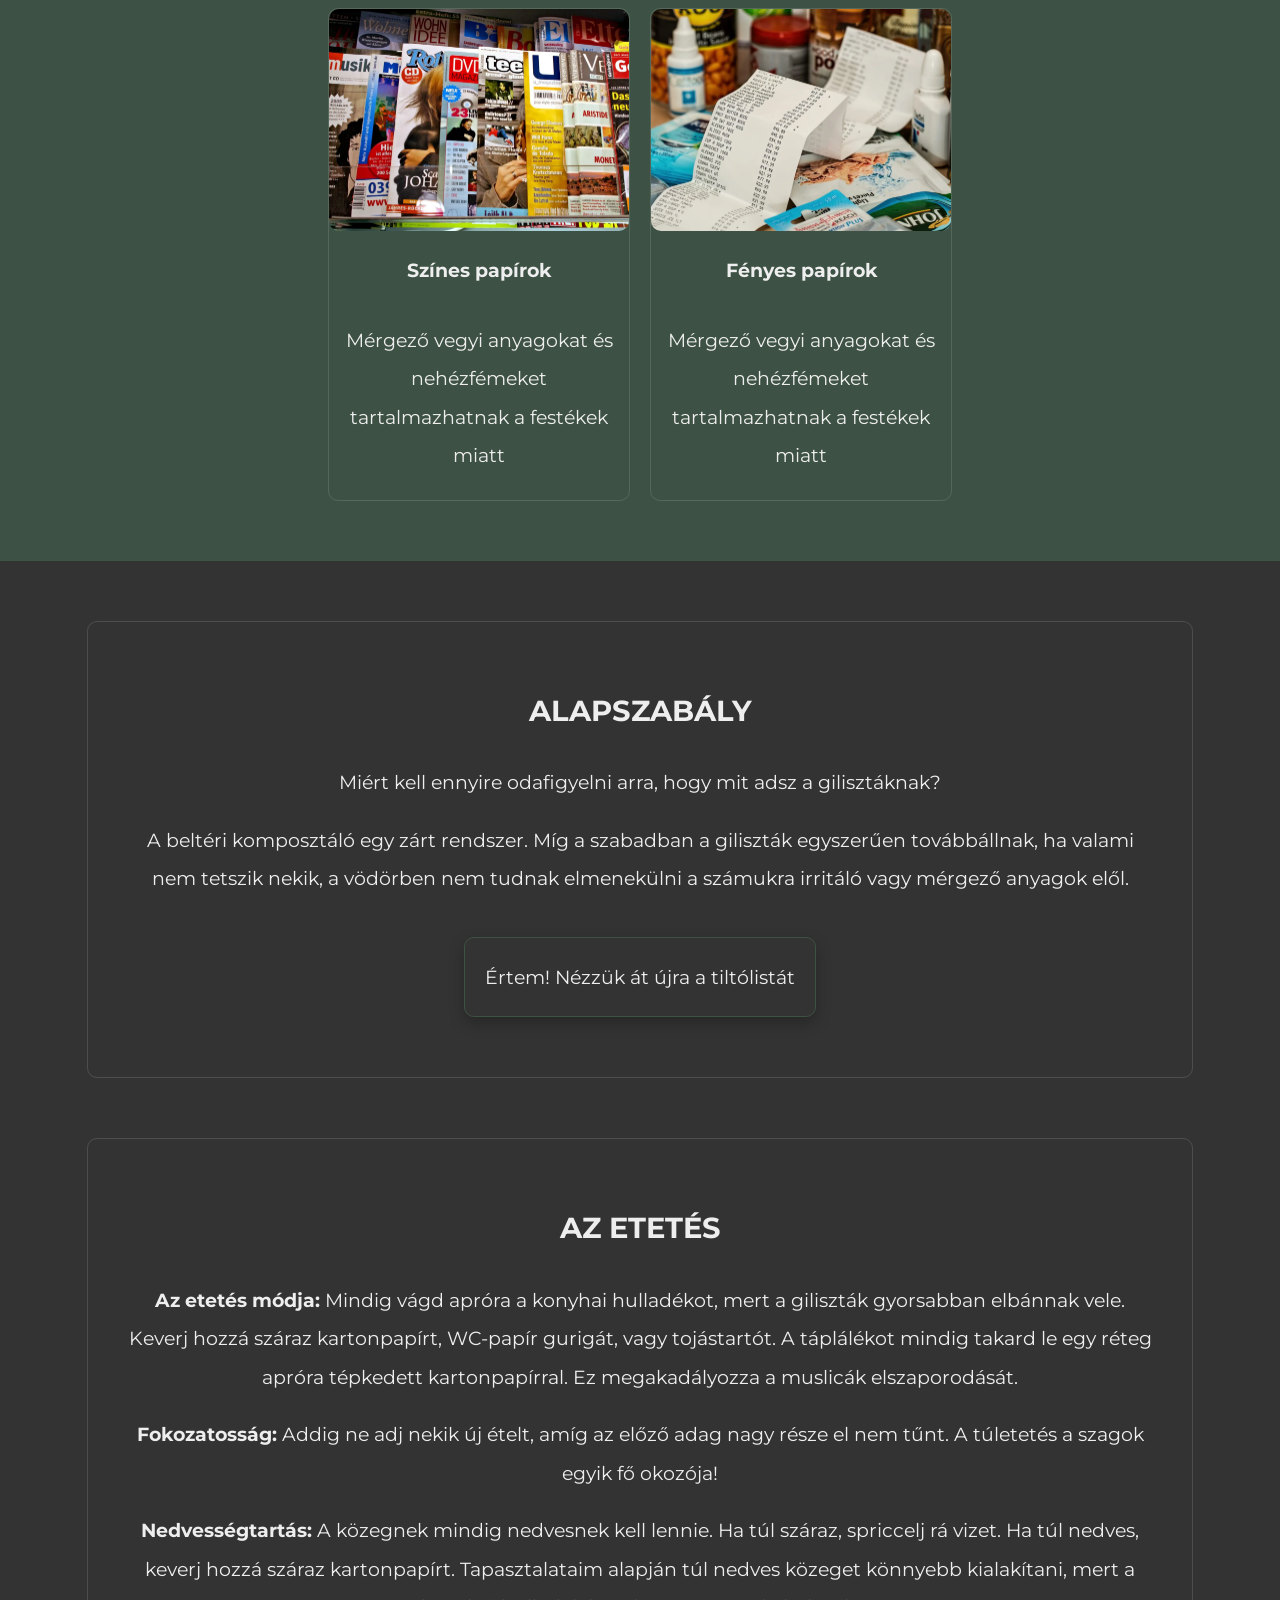
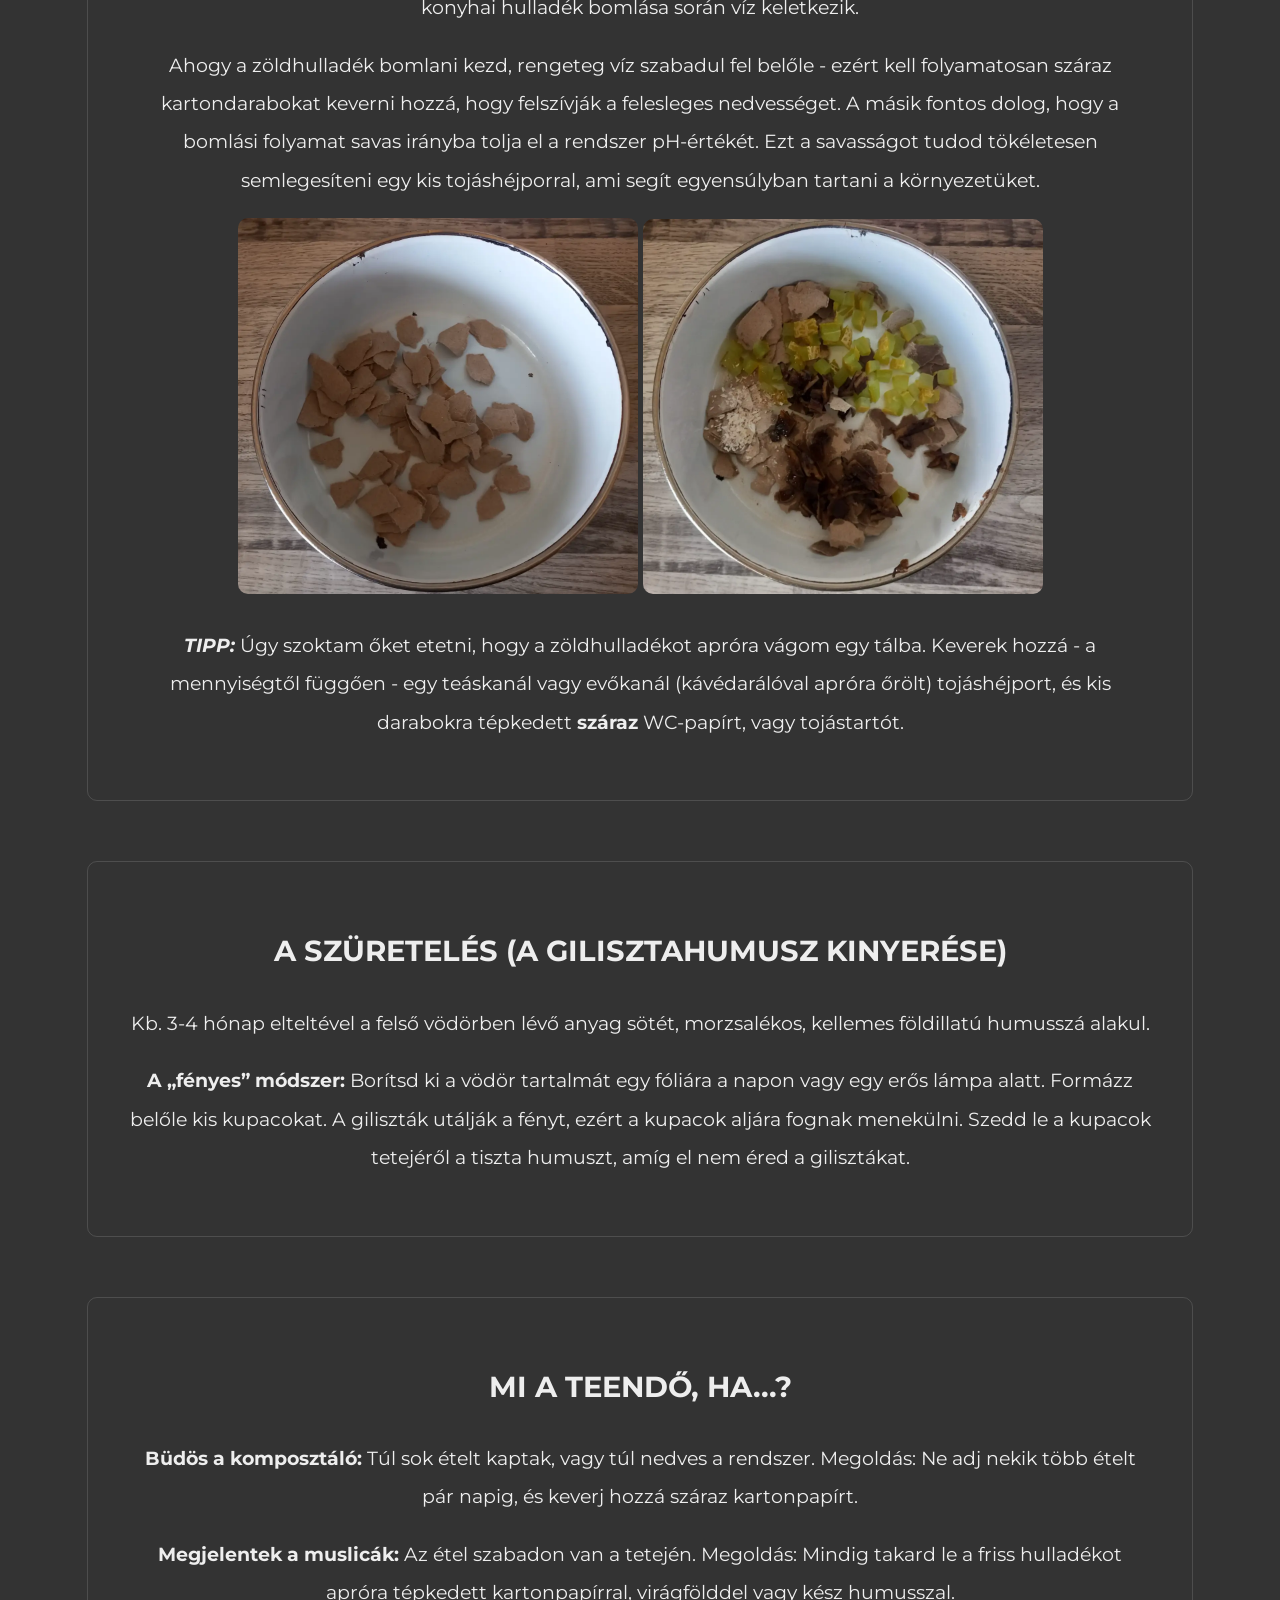
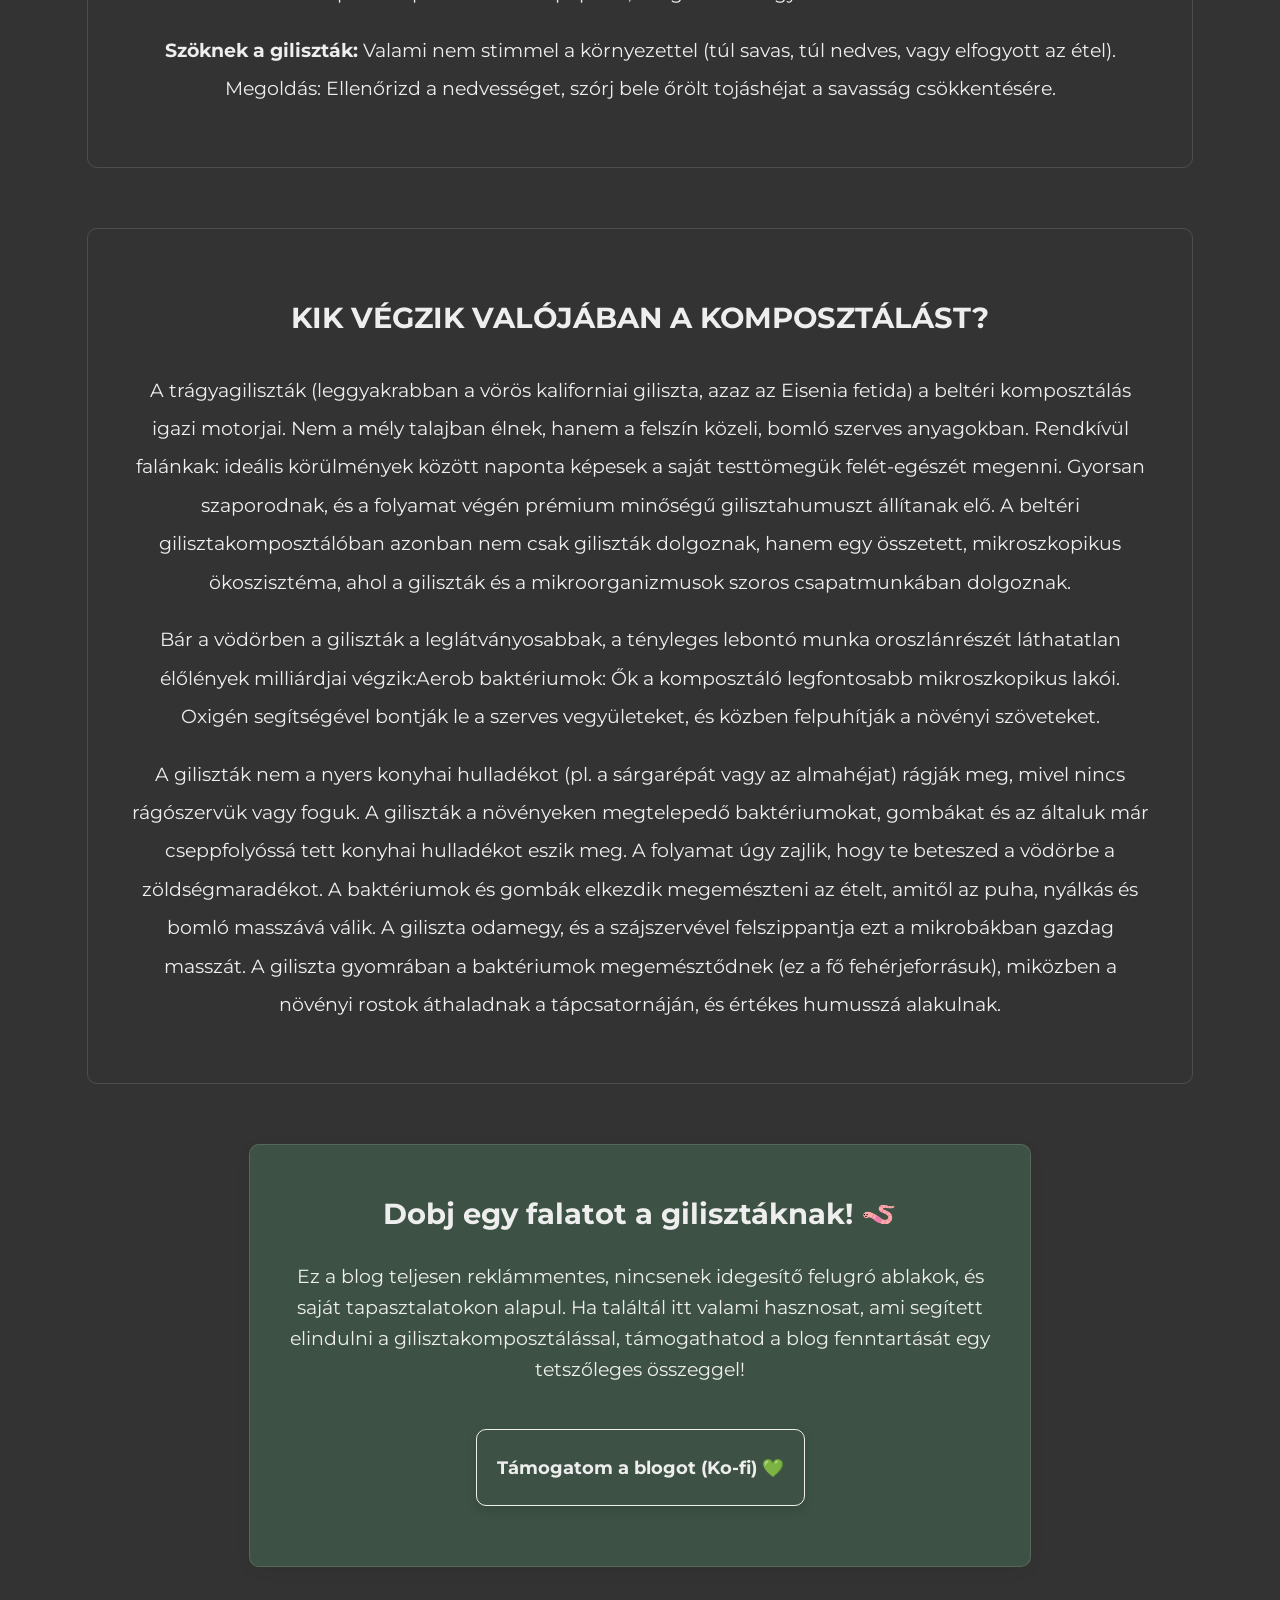
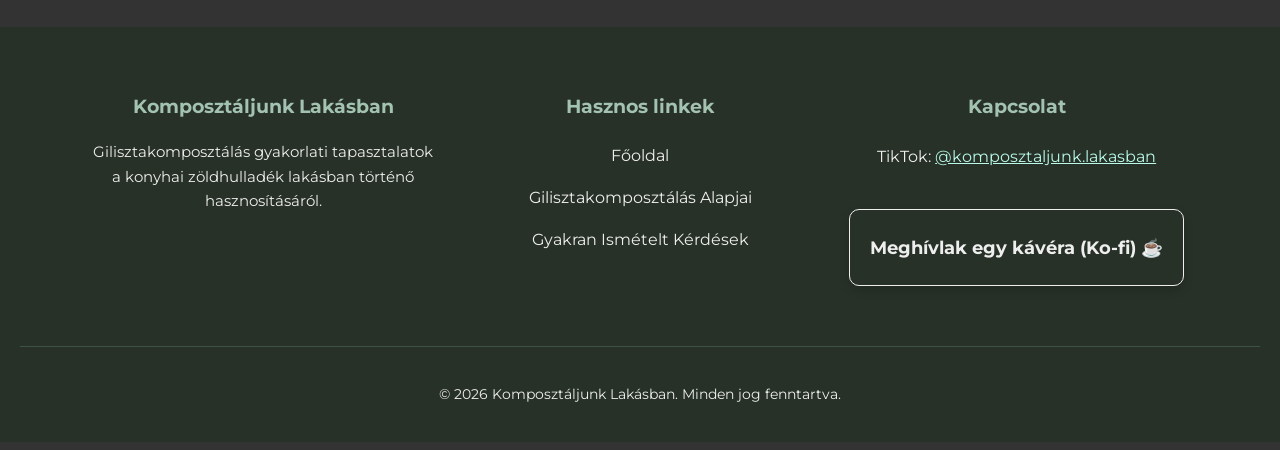
==== commit 7735267f: "Host Montserrat fonts locally" ====
--- a/gilisztakomposztalas.html
+++ b/gilisztakomposztalas.html
@@ -7,8 +7,6 @@
     <meta name="description"
         content="Gilisztakomposztálás lépésről lépésre lakásban: vödrös komposztáló készítése, giliszták betelepítése, etetés, hibák elhárítása és gilisztahumusz kinyerése.">
     <link rel="stylesheet" href="css/style.css">
-    <link href="https://fonts.googleapis.com/css2?family=Montserrat:ital,wght@0,100..900;1,100..900&display=swap"
-        rel="stylesheet">
     <title>Gilisztakomposztálás lépésről lépésre</title>
 </head>
 
--- a/css/style.css
+++ b/css/style.css
@@ -1,207 +1,207 @@
 body {
   padding-top: 60px;
-    background-color: #333;
-    width: 100%;
-    margin-left: auto;
-    margin-right: auto;
-    font-family: Montserrat, sans-serif;
-    text-align: justify;
-    line-height: 2;
+  background-color: #333;
+  width: 100%;
+  margin-left: auto;
+  margin-right: auto;
+  font-family: Montserrat, sans-serif;
+  text-align: justify;
+  line-height: 2;
 }
 
 
 
 .main-nav {
+  display: flex;
+  gap: 20px;
+  align-items: center;
+  background-color: #3d5244;
+  padding: 15px;
+  margin-top: -8px;
+  position: fixed;
+  top: 0;
+  width: 100%;
+  z-index: 1000;
+  box-shadow: 1px 1px 10px #333;
+  box-sizing: border-box;
+  font-size: 1.1rem;
+  letter-spacing: 1.5px;
+}
+
+.main-nav>a,
+.submenu-trigger {
+  color: #eee;
+  text-decoration: none;
+  padding: 20px;
+  text-transform: uppercase;
+  display: block;
+}
+
+.main-nav a:hover {
+  color: #6c7e6c;
+  text-decoration: overline;
+}
+
+.submenu {
+  display: none;
+  position: absolute;
+  background-color: #eee;
+  box-shadow: 0px 4px 8px rgba(0, 0, 0, 0.1);
+  border-radius: 10px;
+  padding: 10px;
+  min-width: 300px;
+  z-index: 100;
+}
+
+.submenu a {
+  display: block;
+  color: #333;
+  padding: 8px 12px;
+  text-decoration: none;
+  border-bottom: 1px solid rgba(43, 58, 48, 0.15);
+  text-align: left;
+}
+
+.submenu a:last-child {
+  border-bottom: none;
+}
+
+.submenu a:hover {
+  background-color: #3d5244;
+  color: #eee;
+  text-decoration: none;
+}
+
+.submenu-container:hover .submenu {
+  display: block;
+}
+
+.submenu-container {
+  position: relative;
+
+}
+
+.menu-toggle {
+  display: none;
+}
+
+@media (max-width: 768px) {
+
+  .menu-toggle {
+    display: block;
+    margin: 10px auto;
+    padding: 8px 15px;
+    font-size: 40px;
+    color: #eee;
+    background-color: #3d5244;
+    border: none;
+    border-radius: 10px;
+    cursor: pointer;
+    box-shadow: 1px 1px 10px #333;
+  }
+
+  .main-nav {
+    display: none;
+  }
+
+  .main-nav.open {
     display: flex;
-    gap: 20px;
+  }
+
+  .submenu {
+    display: none;
+  }
+
+  .submenu-container:hover .submenu {
+    display: none;
+  }
+
+}
+
+@media (max-width: 768px) {
+
+  .main-nav {
+    flex-direction: column;
+    align-items: flex-start;
+    gap: 5px;
+    left: 0;
+    right: 0;
+    width: auto;
+    box-sizing: border-box;
+  }
+
+  .main-nav>a,
+  .submenu-trigger {
+    padding: 10px;
+    display: block;
+  }
+
+}
+
+
+
+.hero {
+  position: relative;
+  width: 100%;
+  height: 500px;
+  overflow: hidden;
+}
+
+.hero-content {
+  position: absolute;
+  top: 50%;
+  left: 50%;
+  transform: translate(-50%, -50%);
+  text-align: center;
+}
+
+.hero-gomb {
+  display: inline-block;
+  padding: 12px 25px;
+  background-color: #3d5244;
+  color: #eee;
+  text-decoration: none;
+  border-radius: 10px;
+  box-shadow: 0 6px 15px rgba(0, 0, 0, 0.25);
+}
+
+.hero-gomb:hover {
+  background-color: #273127;
+  color: #eee;
+}
+
+@media (max-width: 768px) {
+
+  .hero {
+    height: auto;
+    min-height: 250px;
+  }
+
+  .hero img {
+    display: none;
+  }
+
+  .hero-content {
+    position: relative;
+    top: auto;
+    left: auto;
+    transform: none;
+    width: 90%;
+    margin: 0 auto;
+    padding: 40px 0;
+    text-align: center;
+  }
+
+  .hero-gombok {
+    flex-direction: column;
     align-items: center;
-    background-color: #3d5244;
-    padding: 15px;
-    margin-top: -8px;
-    position: fixed;
-    top: 0;
-    width: 100%;
-    z-index: 1000;
-    box-shadow: 1px 1px 10px #333;
-    box-sizing: border-box;
-    font-size: 1.1rem;
-    letter-spacing: 1.5px;
-}
-
-.main-nav > a, 
-.submenu-trigger {
-    color: #eee;
-    text-decoration: none;
-    padding: 20px;
-    text-transform: uppercase;
-    display: block;
-}
-
-.main-nav a:hover {
-    color: #6c7e6c;
-    text-decoration: overline;
-}
-
-.submenu {
-    display: none; 
-    position: absolute;
-    background-color: #eee;
-    box-shadow: 0px 4px 8px rgba(0,0,0,0.1);
-    border-radius: 10px;
-    padding: 10px;
-    min-width: 300px;
-    z-index: 100;
-}
-
-.submenu a {
-    display: block;
-    color: #333;
-    padding: 8px 12px;
-    text-decoration: none;
-    border-bottom: 1px solid rgba(43, 58, 48, 0.15); 
-    text-align: left;
-}
-
-.submenu a:last-child {
-  border-bottom: none; 
-}
-
-.submenu a:hover {
-    background-color: #3d5244;
-    color: #eee;
-    text-decoration: none;
-}
-
-.submenu-container:hover .submenu {
-    display: block;
-}
-
-.submenu-container {
-    position: relative;
-
-}
-
-.menu-toggle {
-    display: none;
-}
-
-@media (max-width: 768px) {
-
-    .menu-toggle {
-        display: block;
-        margin: 10px auto;
-        padding: 8px 15px;
-        font-size: 40px;
-        color: #eee;
-        background-color: #3d5244;
-        border: none;
-        border-radius: 10px;
-        cursor: pointer;
-        box-shadow: 1px 1px 10px #333;
-    }
-
-    .main-nav {
-        display: none;
-    }
-
-    .main-nav.open {
-        display: flex;
-    }
-
-    .submenu {
-      display: none;
-    }
-
-    .submenu-container:hover .submenu {
-      display: none;
-    }
-
-}
-
-@media (max-width: 768px) {
-
-    .main-nav {
-        flex-direction: column;
-        align-items: flex-start;
-        gap: 5px;
-        left: 0;
-        right: 0;
-        width: auto;
-        box-sizing: border-box;
-    }
-
-    .main-nav > a,
-    .submenu-trigger {
-        padding: 10px;
-        display: block;
-    }
-
-}
-
-
-
-.hero {
-    position: relative;
-    width: 100%;
-    height: 500px;
-    overflow: hidden;
-}
-
-.hero-content {
-    position: absolute;
-    top: 50%;
-    left: 50%;
-    transform: translate(-50%, -50%);
-    text-align: center;
-}
-
-.hero-gomb {
-    display: inline-block;
-    padding: 12px 25px;
-    background-color: #3d5244;
-    color:#eee;
-    text-decoration: none;
-    border-radius: 10px;
-    box-shadow: 0 6px 15px rgba(0, 0, 0, 0.25);
-}
-
-.hero-gomb:hover {
-    background-color: #273127;
-    color: #eee;
-}
-
-@media (max-width: 768px) {
-
-    .hero {
-        height: auto;
-        min-height: 250px;
-    }
-
-    .hero img {
-        display: none;
-    }
-
-    .hero-content {
-        position: relative;
-        top: auto;
-        left: auto;
-        transform: none;
-        width: 90%;
-        margin: 0 auto;
-        padding: 40px 0;
-        text-align: center;
-    }
-
-    .hero-gombok {
-        flex-direction: column;
-        align-items: center;
-        gap: 8px;
-    }
-
-    .hero-gomb {
-        padding: 10px 18px;
-        font-size: 14px;
-    }
+    gap: 8px;
+  }
+
+  .hero-gomb {
+    padding: 10px 18px;
+    font-size: 14px;
+  }
 }
 
 
@@ -210,10 +210,10 @@
 
 
 h1 {
-    margin-bottom: 50px;
-    text-align: center;
-    text-transform: uppercase; 
-    color: #eee;
+  margin-bottom: 50px;
+  text-align: center;
+  text-transform: uppercase;
+  color: #eee;
 }
 
 @media (max-width: 768px) {
@@ -234,11 +234,11 @@
 
 
 h2 {
-    margin-top: 20px;
-    text-align: center;
-    text-transform: uppercase;
-    font-size: 1.6rem;
-    color: #eee;
+  margin-top: 20px;
+  text-align: center;
+  text-transform: uppercase;
+  font-size: 1.6rem;
+  color: #eee;
 }
 
 @media (max-width: 768px) {
@@ -256,44 +256,45 @@
 
 
 h3 {
-    margin-top: 20px;
-    text-align: center;
-    font-size: 1.1rem;
-    color: #eee;
+  margin-top: 20px;
+  text-align: center;
+  font-size: 1.1rem;
+  color: #eee;
 }
 
 h4 {
-    margin-top: 20px;
-    color: #eee;
-}
-
-p, figcaption {
+  margin-top: 20px;
+  color: #eee;
+}
+
+p,
+figcaption {
   color: #eee;
 }
 
 a {
-    color:#b8f9ea;
+  color: #b8f9ea;
 }
 
 a:hover {
-    color: rgba(255, 255, 0, 0.671);
+  color: rgba(255, 255, 0, 0.671);
 }
 
 * {
-    -webkit-tap-highlight-color: transparent !important;
+  -webkit-tap-highlight-color: transparent !important;
 }
 
 .btn {
-    display: inline-block;
-    margin-top: 20px;
-    margin-bottom: 20px;
-    border: 1px solid rgb(61, 82, 68);
-    color: #eee;
-    padding: 20px;
-    border-radius: 10px;
-    text-decoration: none;
-    font-size: 1.2rem;
-    box-shadow: 0 6px 15px rgba(0, 0, 0, 0.25);
+  display: inline-block;
+  margin-top: 20px;
+  margin-bottom: 20px;
+  border: 1px solid rgb(61, 82, 68);
+  color: #eee;
+  padding: 20px;
+  border-radius: 10px;
+  text-decoration: none;
+  font-size: 1.2rem;
+  box-shadow: 0 6px 15px rgba(0, 0, 0, 0.25);
 }
 
 @media (max-width: 768px) {
@@ -306,7 +307,7 @@
 .btn:hover {
   background-color: #3d5244;
   color: #eee;
-  transform:translateY(-4px);
+  transform: translateY(-4px);
 }
 
 .block {
@@ -336,7 +337,7 @@
   .bgblock {
     font-size: 1.2rem;
   }
-} 
+}
 
 .first {
   display: flex;
@@ -371,19 +372,20 @@
   .box {
     display: grid;
     grid-template-columns: 1fr 1fr;
-    gap: 40px;                  
+    gap: 40px;
     align-items: center;
-}
-
-.box p {
-    font-size: 1.2rem; 
-}
+  }
+
+  .box p {
+    font-size: 1.2rem;
+  }
 
   .box:nth-child(even) {
-    direction: rtl;  
-  }
+    direction: rtl;
+  }
+
   .box:nth-child(even) * {
-    direction: ltr;   
+    direction: ltr;
   }
 }
 
@@ -392,20 +394,20 @@
 .second-block-container {
   display: grid;
   grid-template-columns: repeat(2, 1fr);
-  justify-content: center; 
-  gap: 20px;           
+  justify-content: center;
+  gap: 20px;
   padding: 20px;
 
 }
 
 
-.second-block-card {  
+.second-block-card {
   height: auto;
   border-radius: 10px;
   text-align: center;
   border: 1px solid rgb(187, 187, 187, 0.2);
-  padding: 20px;          
-  box-sizing: border-box; 
+  padding: 20px;
+  box-sizing: border-box;
 }
 
 @media (max-width: 700px) {
@@ -415,15 +417,15 @@
 }
 
 #fourth-block {
-    margin-top: 100px;
-    background-color: #3d5244;
-    color: #eee;
-    padding: 40px;
+  margin-top: 100px;
+  background-color: #3d5244;
+  color: #eee;
+  padding: 40px;
 }
 
 .list li {
   text-align: left;
-    margin-left: 20px;
+  margin-left: 20px;
 }
 
 @media (max-width: 768px) {
@@ -433,27 +435,27 @@
 }
 
 .container-card {
-    display: flex;
-    justify-content: center; 
-    gap: 20px;         
-    flex-wrap: wrap;         
-    padding: 20px;
+  display: flex;
+  justify-content: center;
+  gap: 20px;
+  flex-wrap: wrap;
+  padding: 20px;
 }
 
 .card {
-    display: inline-block;
-    width: 200px;
-    min-width: 300px;
-    height: auto;
-    border-radius: 10px;
-    text-align: center;
-    border: 1px solid rgb(187, 187, 187, 0.2);
+  display: inline-block;
+  width: 200px;
+  min-width: 300px;
+  height: auto;
+  border-radius: 10px;
+  text-align: center;
+  border: 1px solid rgb(187, 187, 187, 0.2);
 }
 
 .card-img {
-    width: 300px;
-    border-top-left-radius: 10px;
-    border-top-right-radius: 10px;
+  width: 300px;
+  border-top-left-radius: 10px;
+  border-top-right-radius: 10px;
 }
 
 .card p {
@@ -461,12 +463,12 @@
 }
 
 img {
-    display: block;
-    max-width: 100%;
-    height: auto;
-    border-radius: 10px;
-    margin-left: auto;
-    margin-right: auto;
+  display: block;
+  max-width: 100%;
+  height: auto;
+  border-radius: 10px;
+  margin-left: auto;
+  margin-right: auto;
 }
 
 .boritokep {
@@ -474,7 +476,7 @@
 }
 
 @media (max-width: 768px) {
-  .boritokep{
+  .boritokep {
     display: none;
   }
 }
@@ -482,18 +484,18 @@
 figure img {
   margin-top: 100px;
   width: 800px;
-   max-width: 100%;
-   height: auto;
+  max-width: 100%;
+  height: auto;
 }
 
 .etetes-img {
-    display: inline;
-    width: 400px;
+  display: inline;
+  width: 400px;
 }
 
 figcaption {
-    text-align: center;
-    font-size: 14px;
+  text-align: center;
+  font-size: 14px;
 }
 
 b {
@@ -509,7 +511,7 @@
 }
 
 .faq-item {
- background-color: #eee;
+  background-color: #eee;
   border-radius: 10px;
   margin-bottom: 12px;
   padding: 15px;
@@ -522,7 +524,7 @@
   color: #333;
   cursor: pointer;
   outline: none;
-  list-style: none; 
+  list-style: none;
 }
 
 .faq-question::before {
@@ -607,13 +609,13 @@
   background-color: #eee;
   border: 1px solid #eee;
   color: #3d5244;
-  transform:translateY(-4px);
+  transform: translateY(-4px);
 }
 
 @media (max-width:768px) {
-    .kofi-btn {
-      padding: 15px;
-      font-size: 1.0rem;
+  .kofi-btn {
+    padding: 15px;
+    font-size: 1.0rem;
   }
 }
 
@@ -701,12 +703,12 @@
 
 .print-btn {
   background-color: #3d5244;
-  color: white; 
-  padding: 20px; 
-  font-family: Montserrat; 
-  border-radius: 10px; 
-  border: 1px solid #eee; 
-  text-transform: uppercase; 
+  color: white;
+  padding: 20px;
+  font-family: Montserrat;
+  border-radius: 10px;
+  border: 1px solid #eee;
+  text-transform: uppercase;
   font-size: 1.1rem;
   letter-spacing: 1.5px;
   margin-left: auto;
@@ -714,15 +716,15 @@
 }
 
 .print-btn:hover {
-  background-color: #273127; 
-  transform:translateY(-4px);
+  background-color: #273127;
+  transform: translateY(-4px);
 }
 
 
 @media (max-width: 1025px) {
-   .print-btn {
+  .print-btn {
     display: none;
-   }
+  }
 }
 
 
@@ -736,13 +738,26 @@
     padding-top: 0 !important;
   }
 
-  body, h1, h2, h3, h4, h5, h6, p, span, div, li, td, th {
+  body,
+  h1,
+  h2,
+  h3,
+  h4,
+  h5,
+  h6,
+  p,
+  span,
+  div,
+  li,
+  td,
+  th {
     color: #000000 !important;
     -webkit-text-fill-color: #000000 !important;
     opacity: 1 !important;
   }
 
-  .block, .bgblock {
+  .block,
+  .bgblock {
     width: 100%;
     border: none;
     text-align: left;
@@ -750,16 +765,176 @@
     padding: 0px;
   }
 
-  img, .box-img {
+  img,
+  .box-img {
     max-width: 200px;
     height: auto;
   }
 
-  .menu-toggle, .main-nav, footer, .card, .kofi-honesty-box, .btn {
+  .menu-toggle,
+  .main-nav,
+  footer,
+  .card,
+  .kofi-honesty-box,
+  .btn {
     display: none;
   }
 
-    @page {
+  @page {
     margin: 2cm;
   }
+}
+
+
+
+
+
+
+
+
+
+
+/* montserrat-100 - latin_latin-ext */
+@font-face {
+  font-display: swap; /* Check https://developer.mozilla.org/en-US/docs/Web/CSS/@font-face/font-display for other options. */
+  font-family: 'Montserrat';
+  font-style: normal;
+  font-weight: 100;
+  src: url('../assets/fonts/montserrat-v31-latin_latin-ext-100.woff2') format('woff2'); /* Chrome 36+, Opera 23+, Firefox 39+, Safari 12+, iOS 10+ */
+}
+/* montserrat-100italic - latin_latin-ext */
+@font-face {
+  font-display: swap; /* Check https://developer.mozilla.org/en-US/docs/Web/CSS/@font-face/font-display for other options. */
+  font-family: 'Montserrat';
+  font-style: italic;
+  font-weight: 100;
+  src: url('../assets/fonts/montserrat-v31-latin_latin-ext-100italic.woff2') format('woff2'); /* Chrome 36+, Opera 23+, Firefox 39+, Safari 12+, iOS 10+ */
+}
+/* montserrat-200 - latin_latin-ext */
+@font-face {
+  font-display: swap; /* Check https://developer.mozilla.org/en-US/docs/Web/CSS/@font-face/font-display for other options. */
+  font-family: 'Montserrat';
+  font-style: normal;
+  font-weight: 200;
+  src: url('../assets/fonts/montserrat-v31-latin_latin-ext-200.woff2') format('woff2'); /* Chrome 36+, Opera 23+, Firefox 39+, Safari 12+, iOS 10+ */
+}
+/* montserrat-200italic - latin_latin-ext */
+@font-face {
+  font-display: swap; /* Check https://developer.mozilla.org/en-US/docs/Web/CSS/@font-face/font-display for other options. */
+  font-family: 'Montserrat';
+  font-style: italic;
+  font-weight: 200;
+  src: url('../assets/fonts/montserrat-v31-latin_latin-ext-200italic.woff2') format('woff2'); /* Chrome 36+, Opera 23+, Firefox 39+, Safari 12+, iOS 10+ */
+}
+/* montserrat-300 - latin_latin-ext */
+@font-face {
+  font-display: swap; /* Check https://developer.mozilla.org/en-US/docs/Web/CSS/@font-face/font-display for other options. */
+  font-family: 'Montserrat';
+  font-style: normal;
+  font-weight: 300;
+  src: url('../fonts/montserrat-v31-latin_latin-ext-300.woff2') format('woff2'); /* Chrome 36+, Opera 23+, Firefox 39+, Safari 12+, iOS 10+ */
+}
+/* montserrat-300italic - latin_latin-ext */
+@font-face {
+  font-display: swap; /* Check https://developer.mozilla.org/en-US/docs/Web/CSS/@font-face/font-display for other options. */
+  font-family: 'Montserrat';
+  font-style: italic;
+  font-weight: 300;
+  src: url('../assets/fonts/montserrat-v31-latin_latin-ext-300italic.woff2') format('woff2'); /* Chrome 36+, Opera 23+, Firefox 39+, Safari 12+, iOS 10+ */
+}
+/* montserrat-regular - latin_latin-ext */
+@font-face {
+  font-display: swap; /* Check https://developer.mozilla.org/en-US/docs/Web/CSS/@font-face/font-display for other options. */
+  font-family: 'Montserrat';
+  font-style: normal;
+  font-weight: 400;
+  src: url('../assets/fonts/montserrat-v31-latin_latin-ext-regular.woff2') format('woff2'); /* Chrome 36+, Opera 23+, Firefox 39+, Safari 12+, iOS 10+ */
+}
+/* montserrat-italic - latin_latin-ext */
+@font-face {
+  font-display: swap; /* Check https://developer.mozilla.org/en-US/docs/Web/CSS/@font-face/font-display for other options. */
+  font-family: 'Montserrat';
+  font-style: italic;
+  font-weight: 400;
+  src: url('../fonts/montserrat-v31-latin_latin-ext-italic.woff2') format('woff2'); /* Chrome 36+, Opera 23+, Firefox 39+, Safari 12+, iOS 10+ */
+}
+/* montserrat-500 - latin_latin-ext */
+@font-face {
+  font-display: swap; /* Check https://developer.mozilla.org/en-US/docs/Web/CSS/@font-face/font-display for other options. */
+  font-family: 'Montserrat';
+  font-style: normal;
+  font-weight: 500;
+  src: url('../assets/fonts/montserrat-v31-latin_latin-ext-500.woff2') format('woff2'); /* Chrome 36+, Opera 23+, Firefox 39+, Safari 12+, iOS 10+ */
+}
+/* montserrat-500italic - latin_latin-ext */
+@font-face {
+  font-display: swap; /* Check https://developer.mozilla.org/en-US/docs/Web/CSS/@font-face/font-display for other options. */
+  font-family: 'Montserrat';
+  font-style: italic;
+  font-weight: 500;
+  src: url('../assets/fonts/montserrat-v31-latin_latin-ext-500italic.woff2') format('woff2'); /* Chrome 36+, Opera 23+, Firefox 39+, Safari 12+, iOS 10+ */
+}
+/* montserrat-600 - latin_latin-ext */
+@font-face {
+  font-display: swap; /* Check https://developer.mozilla.org/en-US/docs/Web/CSS/@font-face/font-display for other options. */
+  font-family: 'Montserrat';
+  font-style: normal;
+  font-weight: 600;
+  src: url('../assets/assets/fonts/montserrat-v31-latin_latin-ext-600.woff2') format('woff2'); /* Chrome 36+, Opera 23+, Firefox 39+, Safari 12+, iOS 10+ */
+}
+/* montserrat-600italic - latin_latin-ext */
+@font-face {
+  font-display: swap; /* Check https://developer.mozilla.org/en-US/docs/Web/CSS/@font-face/font-display for other options. */
+  font-family: 'Montserrat';
+  font-style: italic;
+  font-weight: 600;
+  src: url('../assets/fonts/montserrat-v31-latin_latin-ext-600italic.woff2') format('woff2'); /* Chrome 36+, Opera 23+, Firefox 39+, Safari 12+, iOS 10+ */
+}
+/* montserrat-700 - latin_latin-ext */
+@font-face {
+  font-display: swap; /* Check https://developer.mozilla.org/en-US/docs/Web/CSS/@font-face/font-display for other options. */
+  font-family: 'Montserrat';
+  font-style: normal;
+  font-weight: 700;
+  src: url('../assets/fonts/montserrat-v31-latin_latin-ext-700.woff2') format('woff2'); /* Chrome 36+, Opera 23+, Firefox 39+, Safari 12+, iOS 10+ */
+}
+/* montserrat-700italic - latin_latin-ext */
+@font-face {
+  font-display: swap; /* Check https://developer.mozilla.org/en-US/docs/Web/CSS/@font-face/font-display for other options. */
+  font-family: 'Montserrat';
+  font-style: italic;
+  font-weight: 700;
+  src: url('../assets/fonts/montserrat-v31-latin_latin-ext-700italic.woff2') format('woff2'); /* Chrome 36+, Opera 23+, Firefox 39+, Safari 12+, iOS 10+ */
+}
+/* montserrat-800 - latin_latin-ext */
+@font-face {
+  font-display: swap; /* Check https://developer.mozilla.org/en-US/docs/Web/CSS/@font-face/font-display for other options. */
+  font-family: 'Montserrat';
+  font-style: normal;
+  font-weight: 800;
+  src: url('../assets/fonts/montserrat-v31-latin_latin-ext-800.woff2') format('woff2'); /* Chrome 36+, Opera 23+, Firefox 39+, Safari 12+, iOS 10+ */
+}
+/* montserrat-800italic - latin_latin-ext */
+@font-face {
+  font-display: swap; /* Check https://developer.mozilla.org/en-US/docs/Web/CSS/@font-face/font-display for other options. */
+  font-family: 'Montserrat';
+  font-style: italic;
+  font-weight: 800;
+  src: url('../assets/fonts/montserrat-v31-latin_latin-ext-800italic.woff2') format('woff2'); /* Chrome 36+, Opera 23+, Firefox 39+, Safari 12+, iOS 10+ */
+}
+/* montserrat-900 - latin_latin-ext */
+@font-face {
+  font-display: swap; /* Check https://developer.mozilla.org/en-US/docs/Web/CSS/@font-face/font-display for other options. */
+  font-family: 'Montserrat';
+  font-style: normal;
+  font-weight: 900;
+  src: url('../assets/fonts/montserrat-v31-latin_latin-ext-900.woff2') format('woff2'); /* Chrome 36+, Opera 23+, Firefox 39+, Safari 12+, iOS 10+ */
+}
+/* montserrat-900italic - latin_latin-ext */
+@font-face {
+  font-display: swap; /* Check https://developer.mozilla.org/en-US/docs/Web/CSS/@font-face/font-display for other options. */
+  font-family: 'Montserrat';
+  font-style: italic;
+  font-weight: 900;
+  src: url('../assets/fonts/montserrat-v31-latin_latin-ext-900italic.woff2') format('woff2'); /* Chrome 36+, Opera 23+, Firefox 39+, Safari 12+, iOS 10+ */
 }
